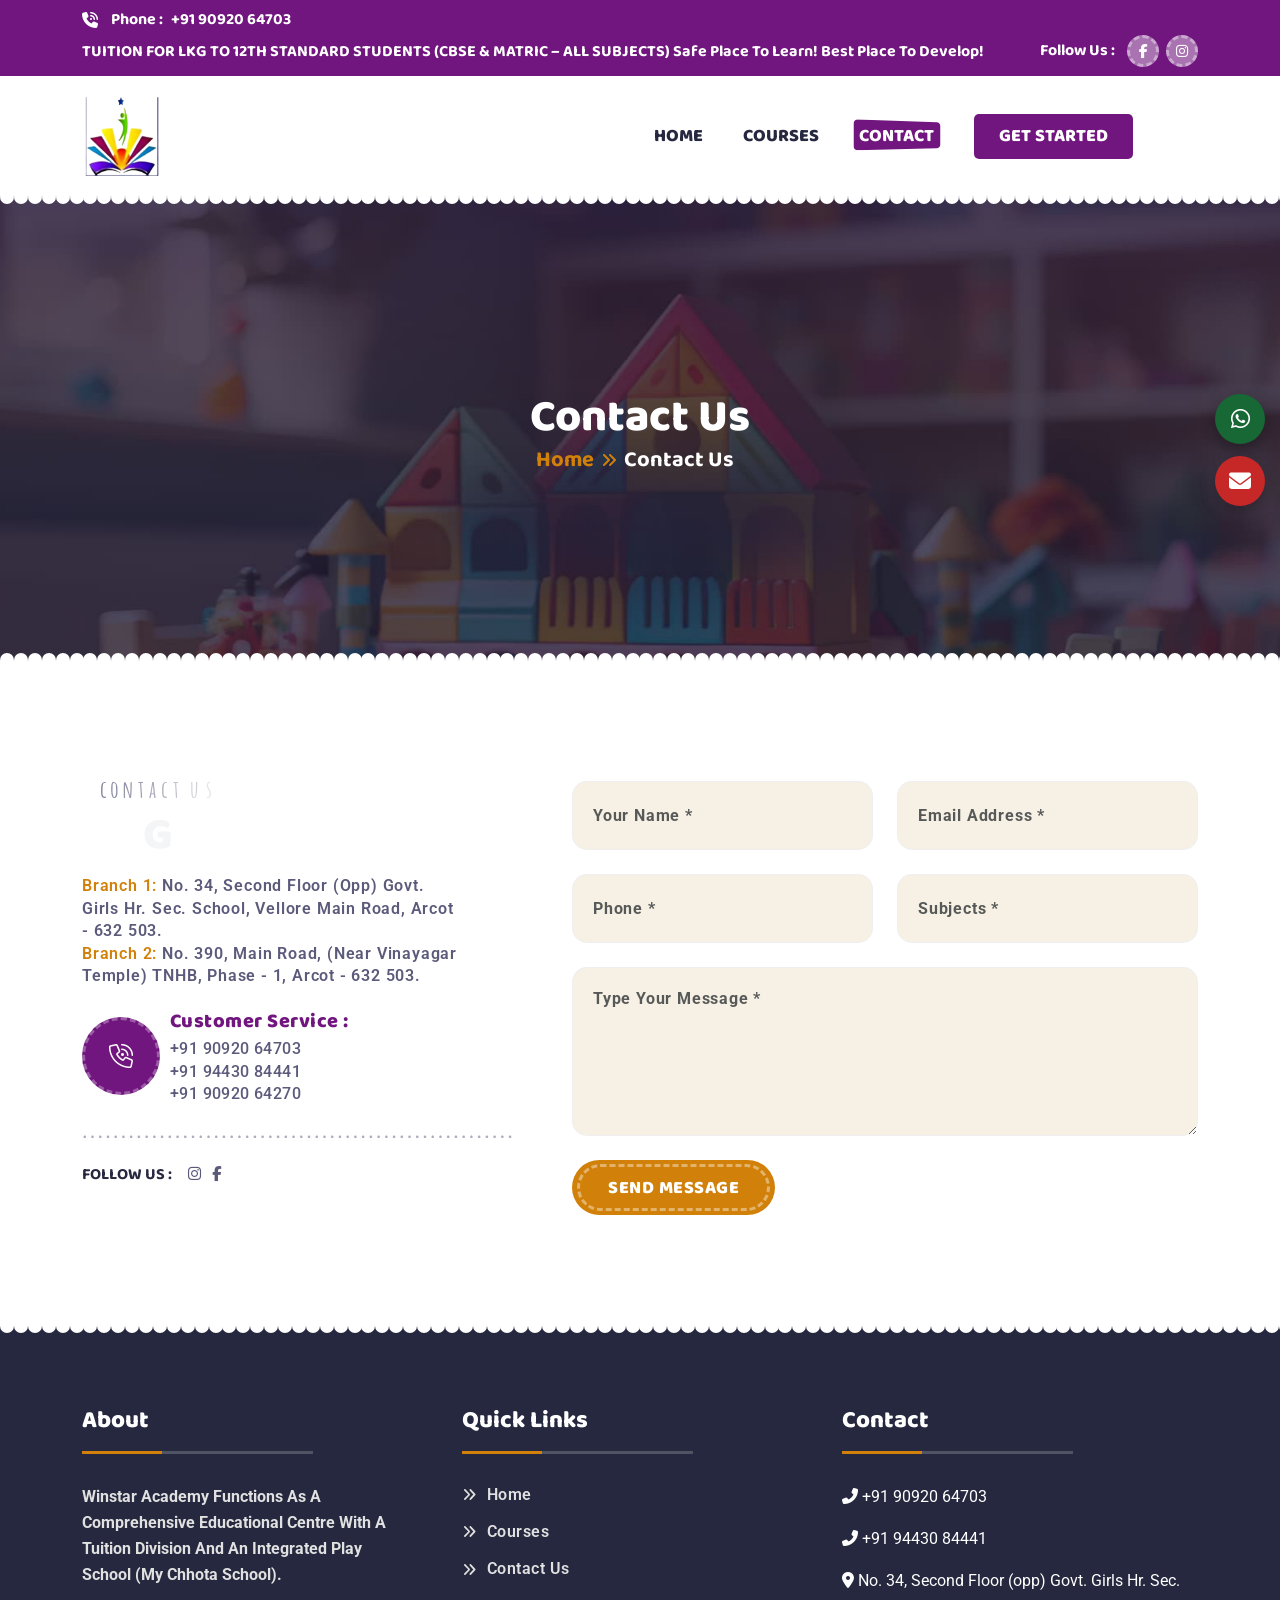
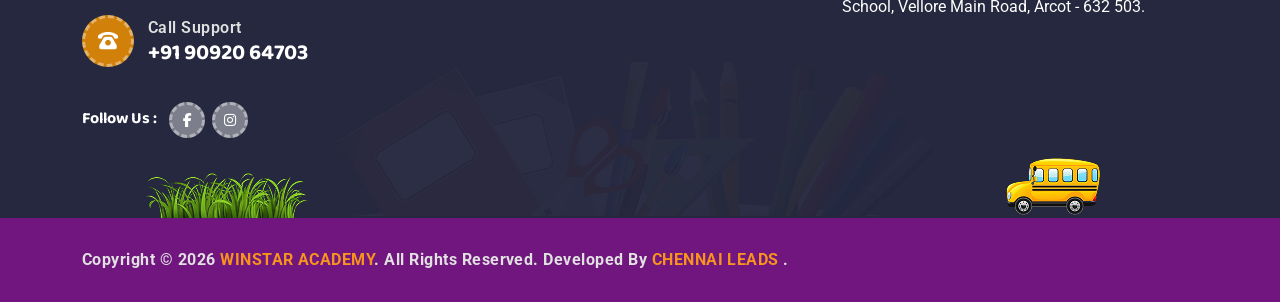
==== contact.html @ ef259311 "Update contact.html" ====
<!DOCTYPE html>
<html class="no-js" lang="zxx">


<!-- Mirrored from html.vecurosoft.com/toddly/demo/about.html by HTTrack Website Copier/3.x [XR&CO'2014], Fri, 07 Nov 2025 06:05:50 GMT -->
<head>
  <meta charset="utf-8">
  <meta http-equiv="x-ua-compatible" content="ie=edge">
  <title>
   Winstar Academy
  </title>
  <meta name="author" content="">
  <meta name="description" content="">
  <meta name="keywords" content="">
  <meta name="robots" content="">
  <!-- Mobile Specific Metas -->
  <meta name="viewport" content="width=device-width, initial-scale=1, shrink-to-fit=no">
  <!-- Favicons - Place favicon.ico in the root directory -->
 <link rel="icon" href="assets/img/new/favicon.ico" type="image/png">


  <!--==============================
	  Google Fonts
	============================== -->
  <link rel="preconnect" href="https://fonts.googleapis.com/">
  <link rel="preconnect" href="https://fonts.gstatic.com/" crossorigin>
  <link href="https://fonts.googleapis.com/css2?family=Amatic+SC:wght@400;700&amp;family=Baloo+2:wght@400..800&amp;family=Roboto:ital,wght@0,100..900;1,100..900&amp;display=swap" rel="stylesheet">
  <!--==============================
	    All CSS File
	============================== -->
  <!-- Bootstrap -->
  <link rel="stylesheet" href="assets/css/bootstrap.min.css">
  <!-- Fontawesome Icon -->
  <link rel="stylesheet" href="assets/css/fontawesome.min.css">
  <!-- Magnific Popup -->
  <link rel="stylesheet" href="assets/css/magnific-popup.min.css">
  <!-- Slick Slider -->
  <link rel="stylesheet" href="assets/css/swiper-bundle.css">
  <!-- animate css -->
  <link rel="stylesheet" href="assets/css/animate.min.css">
  <!-- Theme Custom CSS -->
  <link rel="stylesheet" href="assets/css/style.css">
  <style>
 .floating-contact {
  position: fixed;
  right: 15px;
  top: 50%;
  transform: translateY(-50%);
  z-index: 9999;

  display: flex;
  flex-direction: column;
  align-items: center;
  gap: 12px;
}

/* Buttons */
.contact-btn {
  width: 50px;
  height: 50px;
  border-radius: 50%;
  border: none;
  cursor: pointer;

  display: flex;
  align-items: center;
  justify-content: center;

  color: #fff;
  font-size: 22px;
  box-shadow: 0 6px 16px rgba(0,0,0,0.3);
}

.whatsapp { background: #176835; }
.call { background: #c62828; }

/* Floating Enquiry Box */
.enquiry-float {
  position: fixed;
  right: 20px;
  width: 260px;
  background: #fff;
  padding: 15px;
  border-radius: 10px;
  box-shadow: 0 10px 30px rgba(0,0,0,0.15);
  z-index: 9999;
    display: none;
}
/* Form */
.enquiry-float form h4 {
  margin-bottom: 10px;
  text-align: center;
}

.enquiry-float input,
.enquiry-float textarea {
  width: 100%;
  padding: 8px;
  margin-bottom: 8px;
  border: 1px solid #ccc;
  border-radius: 4px;
}

.enquiry-btn {
  width: 100%;
  background: #e63946;
  color: #fff;
  border: none;
  padding: 10px;
  border-radius: 5px;
  cursor: pointer;
  font-size: 15px;
}

.enquiry-btn:hover {
  background: #c92f3c;
}
</style>

</head>

<body>
  
<div class="floating-contact">
  <!-- WhatsApp -->
  <a href="https://wa.me/919092064703" target="_blank" class="contact-btn whatsapp">
    <i class="fab fa-whatsapp"></i>
  </a>

  <!-- Call -->
  <button class="contact-btn call" id="callToggle">
    <i class="fas fa-envelope"></i>
  </button>

  <!-- Enquiry Form -->
  <div class="enquiry-float" id="enquiryBox">
  <form>
    <h4>Quick Enquiry</h4>

    <input type="text" placeholder="Name" required>
    <input type="email" placeholder="Email" required>
    <input type="tel" placeholder="Phone" required>
    <textarea placeholder="Message" rows="3" required></textarea>

    <button type="submit" class="enquiry-btn">Submit</button>
  </form>
</div>

</div>



  <div class="vs-menu-wrapper">
    <div class="vs-menu-area text-center">
      <div class="mobile-logo">
  <a href="index.html"><img src="assets/img/new/logo.png" alt="Toddly" width="80px" class="logo"></a>
        <button class="vs-menu-toggle">
          <i class="fa-solid fa-xmark"></i>
        </button>
      </div>
    
      <div class="vs-mobile-menu">
        <ul>
          <li class="menu-item-has-children">
            <a class="vs-svg-assets" href="index.html">
              Home
            
            </a>
            
          </li>
            <li class="menu-item-has-children">
            <a class="vs-svg-assets" href="courses.html">
      Courses
            
            </a>
            
          </li>
            <li class="menu-item-has-children">
            <a class="vs-svg-assets" href="contact.html">
              Contact 
            
            </a>
            
          </li>
          
        </ul>
      </div>
      <div class="px-20 py-20">
        <div class="sidemenu-contact style2">
          <ul>
            <li>
              <a href="tel:+919092064703" class="sidemenu-link"> +91 90920 64703</a>
            </li>
        
           
          </ul>
        </div>
        <div class="footer-social mb-20">
          <a href="#"><i class="fab fa-facebook-f"></i></a>
       
          <a href="https://www.instagram.com/winstaracademyarcot/?utm_source=ig_web_button_share_sheet"><i class="fab fa-instagram"></i></a>
          
        </div>
       
      </div>
    </div>
  </div>
 
         
        </div>
      </div>
    </div>
  </div>
  
  <header class="vs-header">
    <!-- Header Element -->
    <div class="vs-balls"></div>
    <!-- Header Top -->
    <div class="vs-header__top">
      <div class="container container--custom">
        <div class="row align-items-center justify-content-between gy-1 text-center text-lg-start">
          <div class="col-lg-auto d-none d-lg-block">
            <div class="d-flex align-items-center flex-wrap gap-4">
              <div class="vs-header__info">
                <i class="fa-solid fa-phone-volume"></i>
                <span> Phone : <a href="tel:+919092064703"> +91 90920 64703</a></span>
              </div>
              
            </div>
			
          </div>
			 <div class="col-lg-auto">
            <div class="social-style">
              <span class="social-style__label">TUITION FOR LKG TO 12TH STANDARD STUDENTS
(CBSE & MATRIC – ALL SUBJECTS)
Safe Place To Learn!                                                                                  Best Place To Develop!
</span>
             
       
            </div>
          </div>
          <div class="col-lg-auto">
            <div class="social-style">
              <span class="social-style__label">follow us :</span>
              <a href="#"><i class="fab fa-facebook-f"></i></a>
              <a href="https://www.instagram.com/winstaracademyarcot/?utm_source=ig_web_button_share_sheet"><i class="fab fa-instagram"></i></a>
       
            </div>
          </div>
        </div>
      </div>
    </div>
    <div class="sticky-wrapper">
      <div class="sticky-active">
        <div class="container container--custom">
          <div class="row justify-content-between align-items-center">
            <div class="col">
              <div class="vs-header__logo">
                <a href="index.html"><img src="assets/img/new/logo.png" alt="Toddly" width="80px" class="logo"></a>
              </div>
            </div>
            <div class="col-auto">
              <nav class="main-menu d-none d-lg-block">
                <ul>
                  <li class="menu-item-has-children">
                    <a class="vs-svg-assets" href="index.html">
                      Home
                       <svg xmlns="http://www.w3.org/2000/svg" width="87" height="31" viewBox="0 0 87 31" fill="none">
                        <path d="M0 4.14031C0 1.87713 1.87602 0.0646902 4.13785 0.142684L83.1379 2.86682C85.2921 2.94111 87 4.70896 87 6.86445V25.0909C87 27.2642 85.2647 29.0399 83.0919 29.0898L4.09193 30.9059C1.84739 30.9575 0 29.1521 0 26.907V4.14031Z" fill="#70167E"></path>
                      </svg>
                    </a>
                  
                  </li>
                     <li class="menu-item-has-children">
                    <a class="vs-svg-assets" href="courses.html">
                    Courses
                       <svg xmlns="http://www.w3.org/2000/svg" width="87" height="31" viewBox="0 0 87 31" fill="none">
                        <path d="M0 4.14031C0 1.87713 1.87602 0.0646902 4.13785 0.142684L83.1379 2.86682C85.2921 2.94111 87 4.70896 87 6.86445V25.0909C87 27.2642 85.2647 29.0399 83.0919 29.0898L4.09193 30.9059C1.84739 30.9575 0 29.1521 0 26.907V4.14031Z" fill="#70167E"></path>
                      </svg>
                    </a>
                  
                  </li>
                     <li class="menu-item-has-children">
                    <a class="vs-svg-assets" href="contact.html">
                    Contact
                       <svg xmlns="http://www.w3.org/2000/svg" width="87" height="31" viewBox="0 0 87 31" fill="none">
                        <path d="M0 4.14031C0 1.87713 1.87602 0.0646902 4.13785 0.142684L83.1379 2.86682C85.2921 2.94111 87 4.70896 87 6.86445V25.0909C87 27.2642 85.2647 29.0399 83.0919 29.0898L4.09193 30.9059C1.84739 30.9575 0 29.1521 0 26.907V4.14031Z" fill="#70167E"></path>
                      </svg>
                    </a>
                  
                  </li>
                  <li class="menu-item-get-started">
    <a class="get-started-btn" href="contact.html">Get Started</a>
</li>
                </ul>
              </nav>
            </div>
            <div class="col-auto">
              <div class="vs-header__action">
                <div class="d-none d-md-inline-flex align-items-center">
                  <!-- <button class="searchBoxTggler">
                    <i class="far fa-search"></i>
                  </button> -->
                </div>
                <div class="d-none d-xxl-inline-flex">
             
                </div>
                <!-- <div class="d-none d-lg-inline-flex align-items-center">
                  <button class="sideMenuToggler">
                    <svg width="31" height="23" viewBox="0 0 31 23" fill="none" xmlns="http://www.w3.org/2000/svg">
                      <path d="M2.9165 4.5H28.4165C29.6594 4.5 30.6665 3.49292 30.6665 2.25C30.6665 1.00708 29.6594 0 28.4165 0H2.9165C1.67358 0 0.666504 1.00708 0.666504 2.25C0.666504 3.49292 1.67358 4.5 2.9165 4.5Z" fill="currentColor" />
                      <path d="M28.4165 9H2.9165C1.67358 9 0.666504 10.0071 0.666504 11.25C0.666504 12.4929 1.67358 13.5 2.9165 13.5H28.4165C29.6594 13.5 30.6665 12.4929 30.6665 11.25C30.6665 10.0071 29.6594 9 28.4165 9Z" fill="currentColor" />
                      <path d="M28.4165 18H2.9165C1.67358 18 0.666504 19.0071 0.666504 20.25C0.666504 21.4929 1.67358 22.5 2.9165 22.5H28.4165C29.6594 22.5 30.6665 21.4929 30.6665 20.25C30.6665 19.0071 29.6594 18 28.4165 18Z" fill="currentColor" />
                    </svg>
                  </button>
                </div> -->
                <button class="vs-menu-toggle style2 d-inline-block d-lg-none">
                  <i class="fal fa-bars"></i>
                </button>
              </div>
            </div>
          </div>
        </div>
      </div>
    </div>
  </header>
  <div class="breadcrumb-wrapper z-index-common overflow-hidden">
    <div class="vs-balls vs-balls--screen" data-balls-bottom="-6px" data-balls-color="#ffffff"></div>
    <div class="breadcrumb-wrapper__bg wow animate__fadeInUp" data-wow-delay="0.15s" data-vs-gsap-parallax-speed="2" data-vs-gsap-parallax-zoom>
      <img src="assets/img/bg/breadcrumb-bg-3.jpg" alt="session bg">
    </div>
    <div class="container">
      <div class="breadcrumb-wrapper__content wow animate__fadeInUp" data-wow-delay="0.45s">
        <h1 class="breadcrumb-wrapper__title">Contact Us</h1>
        <div class="breadcrumb-wrapper__menu--wrap">
          <ul class="breadcrumb-wrapper__menu">
            <li class="breadcrumb-wrapper__menu--item"><a href="index.html">Home</a></li>
            <li class="breadcrumb-wrapper__menu--item">Contact us</li>
          </ul>
        </div>
      </div>
    </div>
  </div>
  <!-- Breadcrumb End -->
  <!-- Contact -->
  <section class="space space-extra-bottom overflow-hidden">
    <div class="container">
      <div class="row gx-60">
        <div class="col-lg-5 mb-30">
          <div class="vs-title title-anime animation-style2 mb-3">
            <div class="title-anime__wrap">
              <span class="vs-title__sub">contact us</span>
              <h2 class="vs-title__main">Get In Touch</h2>
            </div>
          </div>
          <div class="contact-info mb-20 wow animate__fadeInUp" data-wow-delay="0.45s">
            <span>Branch 1:</span>  No. 34, Second Floor (opp) Govt. Girls Hr. Sec. School, Vellore Main Road, Arcot - 632 503.
<br>
          <span>  Branch 2:</span> No. 390, Main Road, (Near Vinayagar Temple) TNHB, Phase - 1, Arcot - 632 503.
          </div>
          <div class="mb-20">
            <div class="address-info wow animate__fadeInUp" data-wow-delay="0.55s">
              <div class="address-info__icon">
                <i class="fa-light fa-phone-volume"></i>
              </div>
              <div class="address-info__content">
                <span>Customer Service :</span>
                <a href="tel:+919092064703">+91 90920 64703</a><br>
                <a href="tel:+919443084441">+91 94430 84441</a><br>
                   <a href="tel:+919092064270">+91 90920 64270</a>
              </div>
            </div>
            <!-- <div class="address-info wow animate__fadeInUp" data-wow-delay="0.65s">
              <div class="address-info__icon">
                <i class="fa-regular fa-envelope"></i>
              </div>
              <div class="address-info__content">
                <span>careers :</span>
                <a class="text-lowercase" href="mailto:Toddly@info.com">toddly@info.com</a>
              </div>
            </div> -->
          </div>
          <img class="contact-divider" src="assets/img/elements/divider-contact.svg" alt="toddly">
          <div class="social-style style2">
            <span class="social-style__label">Follow Us :</span>
            <a href="https://www.instagram.com/winstaracademyarcot/?utm_source=ig_web_button_share_sheet"><i class="fab fa-instagram"></i></a>
            <a href="#"><i class="fab fa-facebook-f"></i></a>
           
          </div>
        </div>
        <div class="col-lg-7 mb-30">
          <form action="https://html.vecurosoft.com/toddly/demo/mail.php" method="post" class="form-style2 ajax-contact wow animate__fadeInUp" data-wow-delay="0.95s">
            <div class="row gx-20">
              <!-- First Name -->
              <div class="col-md-6 form-group">
                <input class="form-control" type="text" name="fname" id="fname" placeholder="Your Name *">
              </div>
           
              <div class="col-md-6 form-group">
                <input class="form-control" type="email" name="email" id="email" placeholder="Email Address *">
              </div>
              <!-- Phone Number -->
              <div class="col-md-6 form-group">
                <input class="form-control" type="tel" name="phone" id="phone" placeholder="Phone *">
              </div>
                   <div class="col-md-6 form-group">
                <input class="form-control" type="text" name="subject" id="Subjects" placeholder="Subjects *">
              </div>
              <!-- Message -->
              <div class="col-12 form-group">
                <textarea class="form-control" name="message" id="message" placeholder="Type Your Message *" rows="5"></textarea>
              </div>
              <!-- Submit Button -->
              <div class="col-12">
                <button class="vs-btn"><span class="vs-btn__border"></span>Send Message</button>
              </div>
            </div>
            <!-- Form Messages -->
          </form>
          <p class="form-messages mb-0 mt-3"></p>
        </div>
      </div>
    </div>
  </section>


  <div class="vs-footer bg-title">
    <div class="vs-footer__top z-index-common space-extra-top space-extra-bottom">
      <img src="assets/img/footer/footer-element-1.png" alt="Footer Element" class="vs-footer__ele1 wow animate__fadeInLeft" data-wow-delay="0.25s">
      <img src="assets/img/footer/footer-element-2.png" alt="Footer Element" class="vs-footer__ele2">
      <img src="assets/img/footer/footer-element-3.png" alt="Footer Element" class="vs-footer__ele3 wow animate__fadeInRight" data-wow-delay="0.35s">
      <div class="vs-balls vs-balls--screen" data-balls-top="-6px" data-balls-color="#ffffff"></div>
      <div class="container">
        <div class="row gy-4 gx-xxl-5">
          <div class="col-lg-4 col-md-6 wow animate__fadeInUp" data-wow-delay="0.25s">
            <div class="vs-footer__widget">
              <div class="vs-footer__logo text-center text-md-start mb-25">
                <a href="index.html" class="vs-footer__logo-link">
                <h3 class="vs-footer__title">About</h3>
                </a>
              </div>
              <p class="vs-footer__desc text-center text-md-start">
              Winstar Academy functions as a comprehensive educational centre with a tuition division and an integrated play school (My Chhota School).
              </p>
              <div class="icon-call justify-content-center justify-content-md-start pt-10 mb-10">
                <span class="icon-call__icon"><i class="fa-solid fa-phone-rotary"></i></span>
                <div class="icon-call__content">
                  <span class="icon-call__title">call support</span>
                  <a href="tel:+919092064703" class="icon-call__number">  +91 90920 64703</a>
                </div>
              </div>
              <div class="social-style social-style--version2 w-100 justify-content-center justify-content-md-start pt-25">
                <span class="social-style__label">follow us :</span>
                <a href="#"><i class="fab fa-facebook-f"></i></a>
                <a href="https://www.instagram.com/winstaracademyarcot/?utm_source=ig_web_button_share_sheet"><i class="fab fa-instagram"></i></a>
               
              </div>
            </div>
          </div>
          <div class="col-lg-4 col-md-6 wow animate__fadeInUp" data-wow-delay="0.35s">
            <div class="vs-footer__widget">
              <h3 class="vs-footer__title">Quick Links</h3>
              <div class="vs-footer__menu">
                <ul class="vs-footer__menu--list">
                  <li><a href="index.html">Home</a></li>
                  <li><a href="courses.html">Courses</a></li>
                  <li><a href="contact.html">Contact Us</a></li>
                 
                </ul>
              
              </div>
            </div>
          </div>
          <div class="col-lg-4 col-md-6 wow animate__fadeInUp" data-wow-delay="0.35s">
    <div class="vs-footer__widget">
        <h3 class="vs-footer__title">Contact</h3>
        
        
        <div class="vs-widget-contact">
            <p>
                <i class="fas fa-phone-alt"></i> <a style="color: white;" href="tel:+919092064703">+91 90920 64703</a>
            </p>
            <p>
                <i class="fas fa-phone-alt"></i> <a style="color: white;" href="tel:+919443084441">+91 94430 84441</a>
            </p>
          
              <p>
                <i class="fas fa-map-marker-alt"></i> <a style="color: white;" href="#">No. 34, Second Floor (opp) Govt. Girls Hr. Sec. School, Vellore Main Road, Arcot - 632 503.</a>
            </p>
            </div>
        
    </div>
</div>
          
            </div>
          </div>
        </div>
      </div>
    </div>
    <div class="vs-footer__bottom bg-theme-color-1">
      <div class="container">
        <div class="row gy-3 gx-5 align-items-center justify-content-center justify-content-lg-between flex-column-reverse flex-lg-row">
          <div class="col-md-auto">
           <p class="vs-footer__copyright mb-0">
  Copyright © <span class="year"></span>
  <a href="#">Winstar Academy</a>. All Rights Reserved. Developed By
  <a href="https://chennaileads.com/" target="_blank" rel="noopener noreferrer">
    Chennai Leads
  </a>.
</p>

          </div>
          <div class="col-md-auto">
           
          </div>
        </div>
      </div>
    </div>
 
  <!--********************************
			Back To Top  
	******************************** -->
  <button class="back-to-top" id="backToTop" aria-label="Back to Top">
    <span class="progress-circle">
      <svg viewBox="0 0 100 100">
        <circle class="bg" cx="50" cy="50" r="40"></circle>
        <circle class="progress" cx="50" cy="50" r="40"></circle>
      </svg>
      <span class="progress-percentage" id="progressPercentage">0%</span>
    </span>
  </button>
  <!--********************************
			Code End  Here 
	******************************** -->
  <!--==============================
        All Js File
    ============================== -->
  <!-- Jquery -->
  <script>
  document.querySelectorAll(".year").forEach(el => {
    el.textContent = new Date().getFullYear();
  });
</script>

  <script src="assets/js/vendor/jquery-3.7.1.min.js"></script>
  <!-- Bootstrap -->
  <script src="assets/js/bootstrap.min.js"></script>
  <!-- WOW.js Animation -->
  <script src="assets/js/wow.min.js"></script>
  <!-- Magnific Popup -->
  <script src="assets/js/jquery.magnific-popup.min.js"></script>
  <!-- GSAP -->
  <script src="assets/js/gsap.min.js"></script>
  <script src="assets/js/ScrollTrigger.min.js"></script>
  <script src="assets/js/gsap-scroll-to-plugin.js"></script>
  <script src="assets/js/SplitText.js"></script>
  <script src="assets/js/lenis.min.js"></script>
  <!-- Swiper Slider -->
  <script src="assets/js/swiper-bundle.js"></script>
  <!-- Main Js File -->
  <script src="assets/js/main.js"></script>
    <script src="assets/js/script.js"></script>
    <script>
  const toggleBtn = document.getElementById("callToggle");
  const enquiryBox = document.getElementById("enquiryBox");

  toggleBtn.addEventListener("click", () => {
    enquiryBox.style.display =
      enquiryBox.style.display === "block" ? "none" : "block";
  });

  document.addEventListener("click", (e) => {
    if (!e.target.closest(".floating-contact")) {
      enquiryBox.style.display = "none";
    }
  });
  toggleBtn.addEventListener("click", () => {
  enquiryBox.classList.toggle("show");
});
</script>
</body>


<!-- Mirrored from html.vecurosoft.com/toddly/demo/about.html by HTTrack Website Copier/3.x [XR&CO'2014], Fri, 07 Nov 2025 06:05:50 GMT -->
</html>
---- assets/css/style.css ----
@charset "UTF-8";
/*
Template Name: Toddly
Template URL: https://html.vecuro.com/toddly
Description: Toddly - Colorful Kindergarten & Preschool HTML5 Template
Author: vecuro
Author URI: https://themeforest.net/user/vecuro_themes
Version: 1.0.0
*/
/*=================================
    CSS Index Here
==================================*/
/*

01. Theme Base
    1.1. Mixin
    1.2. Function
    1.3. Variable
    1.4. Typography
    1.5. Extend
    1.7. Wordpress Default
02. Reset
    2.1. Container
    2.2. Grid
    2.3. Input
    2.4. Slick Slider
    2.5. Mobile Menu
03. Utilities
    3.1. Preloader
    3.2. Buttons
    3.3. Titles
    3.4. Common
    3.6. Font
    3.7. Background
    3.8. Text Color
    3.9. Overlay
    3.10. Animation
04. Template Style
    4.1. Widget
    4.2. Header
    4.3. Footer
    4.4. Breadcumb
    4.5. Pagination
    4.6. Blog
    4.7. Comments
    4.8. Hero Area
    4.9. Error    
    4.10. Feature
    4.11. About
    4.12. Service
    4.13. Counter
    4.14. Team
    4.15. Process
    4.16. Accordion
    4.17. Simple Sections
    4.18. Testimonial
    4.19. Popup Side Menu
    4.20. Price Plan
    4.21. Forms Style
    4.22. Projects
    4.23. Contact
05. Spacing
06. Color Plate

*/
/*=================================
    CSS Index End
==================================*/
/*=================================
   01. Theme Base
==================================*/
/*------------------- 1.1. Mixin -------------------*/
/*------------------- 1.2. Function -------------------*/
/*------------------- 1.3. Variable-------------------*/
:root {
  --vs-theme-color1: #70167e;
  --vs-theme-color1-rgb: 112, 22, 126;
  --vs-theme-color2: #D18109;
  --vs-theme-color2-rgb: 209, 129, 9;
  --vs-theme-color3: #a60c56;
  --vs-theme-color4: #4f830e;
  --vs-theme-color5: #f8931f;
  --vs-theme-color6: #F6F1E4;
  --vs-theme-color7: #FFEFE4;
  --vs-theme-color8: #FFEFE4;
  --vs-title-color: #25283e;
  --vs-title-color-rgb: 37, 40, 62;
  --vs-text-color: #e1e1e1;
  --vs-body-color: #5b5a7b;
  --vs-body-color-rgb: 91, 90, 123;
  --vs-smoke-color: #eff1f5;
  --vs-black-color: #000000;
  --vs-white-color: #ffffff;
  --vs-white-color-rgb: 255, 255, 255;
  --vs-yellow-color: #fec624;
  --vs-success-color: #28a745;
  --vs-error-color: #dc3545;
  --vs-border-color: #e0e0e0;
  --vs-title-font: "Baloo 2", sans-serif;
  --vs-body-font: "Roboto", sans-serif;
  --vs-special-font: "Amatic SC", sans-serif;
  --vs-icon-font: "Font Awesome 6 Pro";
  --vs-main-container: 1220px;
  --vs-container-gutters: 30px;
  --vs-section-space: 120px;
  --vs-section-space-mobile: 80px;
  --vs-section-title-space: 80px;
  --ripple-ani-duration: 5s;
}

/*------------------- 1.5. Reset -------------------*/
html,
body {
  scroll-behavior: auto !important;
}

body {
  font-family: var(--vs-body-font);
  font-size: 16px;
  font-weight: 400;
  color: var(--vs-body-color);
  line-height: 1.4;
  overflow-x: hidden;
  -webkit-font-smoothing: antialiased;
  /* Small devices */
}
@media (max-width: 767px) {
  body {
    font-size: 14px;
    line-height: 24px;
  }
}

iframe {
  border: none;
  width: 100%;
}

.slick-slide:focus,
button:focus,
a:focus,
a:active,
input,
input:hover,
input:focus,
input:active,
textarea,
textarea:hover,
textarea:focus,
textarea:active {
  outline: none;
}

input:focus {
  outline: none;
  box-shadow: none;
}

img:not([draggable]),
embed,
object,
video {
  max-width: 100%;
}

ul {
  list-style-type: disc;
}

ol {
  list-style-type: decimal;
}

table {
  margin: 0 0 1.5em;
  width: 100%;
  border-collapse: collapse;
  border-spacing: 0;
  border: 1px solid var(--vs-border-color);
}

th {
  font-weight: 700;
  font-family: var(--vs-title-font);
  color: var(--vs-title-color);
}

td,
th {
  border: 1px solid var(--vs-border-color);
  padding: 9px 12px;
}

a {
  color: var(--vs-theme-color1);
  text-decoration: none;
  outline: 0;
  transition: all ease 0.4s;
}
a:hover {
  color: var(--vs-title-color);
}
a:active, a:focus, a:hover, a:visited {
  text-decoration: none;
  outline: 0;
}

button {
  transition: all ease 0.4s;
}

img {
  border: none;
  max-width: 100%;
}

ins {
  text-decoration: none;
}

pre {
  background: #f5f5f5;
  color: #666;
  font-size: 14px;
  margin: 20px 0;
  overflow: auto;
  padding: 20px;
  white-space: pre-wrap;
  word-wrap: break-word;
}

span.ajax-loader:empty,
p:empty {
  display: none;
}

p {
  color: var(--vs-body-color);
  line-height: 1.64;
  /* Small devices */
}
@media (max-width: 767px) {
  p {
    line-height: 1.73;
  }
}

h1 a,
h2 a,
h3 a,
h4 a,
h5 a,
h6 a,
p a,
span a {
  font-size: inherit;
  font-family: inherit;
  font-weight: inherit;
  line-height: inherit;
}

.h1,
h1,
.h2,
h2,
.h3,
h3,
.h4,
h4,
.h5,
h5,
.h6,
h6 {
  font-family: var(--vs-title-font);
  color: var(--vs-title-color);
  text-transform: none;
  font-weight: 900;
  line-height: 1.4;
}

h1,
.h1 {
  font-size: clamp(2.5rem, 5vw + 1rem, 5rem);
  /* 40px - 90px */
  line-height: 1.2;
}

h2,
.h2 {
  font-size: clamp(2rem, 4vw + 0.5rem, 4.5rem);
  /* 32px - 72px */
  line-height: 1.25;
}

h3,
.h3 {
  font-size: clamp(1.8rem, 3vw + 0.5rem, 3.6rem);
  /* 28.8px - 57.6px */
  line-height: 1.3;
}

h4,
.h4 {
  font-size: clamp(1.75rem, 3vw + 0.5rem, 3rem);
  /* ~28px - 48px */
  line-height: 1.4;
}

h5,
.h5 {
  font-size: clamp(1.3rem, 2vw + 0.3rem, 2.3rem);
  /* 20.8px - 36.8px */
  line-height: 1.5;
}

h6,
.h6 {
  font-size: clamp(1.125rem, 1.5vw + 0.25rem, 1.843rem);
  /* 18px - 29.5px */
  line-height: 1.6;
}

/*------------------- 1.6. Responsive -------------------*/
/*-----------------
    3.2 Responsive Media Queries
-----------------*/
/**
@include respond-above(sm) {
  .element {
    font-weight: bold;
  }
}

@media (min-width: 768px) {
  .element {
    font-weight: bold;
  }
}
**/
/**
@include respond-below(lg) {
  .element {
    font-weight: bold;
  }
}
@media (max-width: 767px) {
  .element {
    font-weight: bold;
  }
}
**/
/**
@include respond-between(sm, md) {
  .element {
    font-weight: bold;
  }
}
@media (min-width: 768px) and (max-width: 991px) {
  .element {
    font-weight: bold;
  }
}
**/
/*------------------- 1.7. Wordpress Default -------------------*/
p.has-drop-cap {
  margin-bottom: 20px;
}

.page--item p:last-child .alignright {
  clear: right;
}

.blog-title,
.pagi-title,
.breadcumb-title {
  word-break: break-word;
}

.blocks-gallery-caption,
.wp-block-embed figcaption,
.wp-block-image figcaption {
  color: var(--vs-body-color);
}

.bypostauthor,
.gallery-caption {
  display: block;
}

.page-links,
.clearfix {
  clear: both;
}

.page--item {
  margin-bottom: 30px;
}
.page--item p {
  line-height: 1.8;
}

.content-none-search {
  margin-top: 30px;
}

.wp-block-button.aligncenter {
  text-align: center;
}

.alignleft {
  display: inline;
  float: left;
  margin-bottom: 10px;
  margin-right: 1.5em;
}

.alignright {
  display: inline;
  float: right;
  margin-bottom: 10px;
  margin-left: 1.5em;
  margin-right: 1em;
}

.aligncenter {
  clear: both;
  display: block;
  margin-left: auto;
  margin-right: auto;
  max-width: 100%;
}

.gallery {
  margin-bottom: 1.5em;
  width: 100%;
}

.gallery-item {
  display: inline-block;
  text-align: center;
  vertical-align: top;
  width: 100%;
  padding: 0 5px;
}

.wp-block-columns {
  margin-bottom: 1em;
}

figure.gallery-item {
  margin-bottom: 10px;
  display: inline-block;
}

figure.wp-block-gallery {
  margin-bottom: 14px;
}

.gallery-columns-2 .gallery-item {
  max-width: 50%;
}

.gallery-columns-3 .gallery-item {
  max-width: 33.33%;
}

.gallery-columns-4 .gallery-item {
  max-width: 25%;
}

.gallery-columns-5 .gallery-item {
  max-width: 20%;
}

.gallery-columns-6 .gallery-item {
  max-width: 16.66%;
}

.gallery-columns-7 .gallery-item {
  max-width: 14.28%;
}

.gallery-columns-8 .gallery-item {
  max-width: 12.5%;
}

.gallery-columns-9 .gallery-item {
  max-width: 11.11%;
}

.gallery-caption {
  display: block;
  font-size: 12px;
  color: var(--vs-body-color);
  line-height: 1.5;
  padding: 0.5em 0;
}

.wp-block-cover p:not(.has-text-color),
.wp-block-cover-image-text,
.wp-block-cover-text {
  color: var(--vs-white-color);
}

.wp-block-cover {
  margin-bottom: 15px;
}

.wp-caption-text {
  text-align: center;
}

.wp-caption {
  margin-bottom: 1.5em;
  max-width: 100%;
}
.wp-caption .wp-caption-text {
  margin: 0.5em 0;
  font-size: 14px;
}

.wp-block-media-text,
.wp-block-media-text.alignwide,
figure.wp-block-gallery {
  margin-bottom: 30px;
}

.wp-block-media-text.alignwide {
  background-color: var(--vs-smoke-color);
}

.editor-styles-wrapper .has-large-font-size,
.has-large-font-size {
  line-height: 1.4;
}

.wp-block-latest-comments a {
  color: inherit;
}

.wp-block-button {
  margin-bottom: 10px;
}
.wp-block-button:last-child {
  margin-bottom: 0;
}
.wp-block-button .wp-block-button__link {
  color: #fff;
}
.wp-block-button .wp-block-button__link:hover {
  color: #fff;
  background-color: var(--vs-theme-color1);
}
.wp-block-button.is-style-outline .wp-block-button__link {
  background-color: transparent;
  border-color: var(--vs-title-color);
  color: var(--vs-title-color);
}
.wp-block-button.is-style-outline .wp-block-button__link:hover {
  color: #fff;
  background-color: var(--vs-theme-color1);
  border-color: var(--vs-theme-color1);
}
.wp-block-button.is-style-squared .wp-block-button__link {
  border-radius: 0;
}

ol.wp-block-latest-comments li {
  margin: 15px 0;
}

ul.wp-block-latest-posts {
  padding: 0;
  margin: 0;
  margin-bottom: 15px;
}
ul.wp-block-latest-posts a {
  color: inherit;
}
ul.wp-block-latest-posts a:hover {
  color: var(--vs-theme-color1);
}
ul.wp-block-latest-posts li {
  margin: 15px 0;
}

.wp-block-search {
  display: flex;
  flex-wrap: wrap;
  margin-bottom: 30px;
}
.wp-block-search .wp-block-search__input {
  border: 1.5px solid rgba(var(--vs-title-color-rgb), 0.1);
  height: 65px;
  padding-left: 24px;
  flex: 1;
  min-width: 0;
  border-radius: 12px 0 0 12px;
  font-size: 16px;
  font-weight: 600;
  font-family: var(--vs-body-font), serif;
  color: var(--vs-title-color);
}
.wp-block-search .wp-block-search__input::-moz-placeholder {
  color: var(--vs-title-color);
}
.wp-block-search .wp-block-search__input::placeholder {
  color: var(--vs-title-color);
}
.wp-block-search .wp-block-search__button {
  margin: 0;
  border: none;
  height: 65px;
  width: 59px;
  color: var(--vs-white-color);
  background-color: var(--vs-theme-color2);
  display: flex;
  align-items: center;
  justify-content: center;
  font-size: 20px;
  border-radius: 0 12px 12px 0;
}
.wp-block-search .wp-block-search__button:hover {
  background-color: var(--vs-theme-color1);
  opacity: 0.8;
}

ul.wp-block-rss a {
  color: inherit;
}

.wp-block-group.has-background {
  padding: 15px 15px 1px;
  margin-bottom: 30px;
}

.wp-block-table td,
.wp-block-table th {
  border-color: rgba(0, 0, 0, 0.1);
}

.wp-block-table.is-style-stripes {
  border: 1px solid rgba(0, 0, 0, 0.1);
  margin-bottom: 30px;
}

.logged-in .will-sticky .sticky-active.active,
.logged-in .preloader .vs-btn {
  top: 32px;
}
@media (max-width: 782px) {
  .logged-in .will-sticky .sticky-active.active,
  .logged-in .preloader .vs-btn {
    top: 46px;
  }
}
@media (max-width: 600px) {
  .logged-in .will-sticky .sticky-active.active,
  .logged-in .preloader .vs-btn {
    top: 0;
  }
}

.post-password-form .theme-input-group {
  display: flex;
  flex-wrap: wrap;
  margin-bottom: 30px;
  margin-top: 20px;
}
.post-password-form .theme-input-group .theme-input-style {
  width: 100%;
  max-width: calc(100% - 120px);
  border: 1px solid rgba(0, 0, 0, 0.1);
  height: 50px;
  padding-left: 20px;
}
.post-password-form .theme-input-group .submit-btn {
  margin: 0;
  width: 120px;
  border: none;
  height: 50px;
  color: #fff;
  background-color: var(--vs-theme-color1);
}
.post-password-form .theme-input-group .submit-btn:hover {
  background-color: var(--vs-title-color);
  opacity: 0.8;
}

.page-links {
  clear: both;
  margin: 0 0 1.5em;
  padding-top: 1em;
}
.page-links > .page-links-title {
  margin-right: 10px;
}
.page-links > span:not(.page-links-title):not(.screen-reader-text),
.page-links > a {
  display: inline-block;
  padding: 5px 13px;
  background-color: var(--vs-white-color);
  color: var(--vs-title-color);
  border: 1px solid rgba(0, 0, 0, 0.08);
  margin-right: 10px;
}
.page-links > span:not(.page-links-title):not(.screen-reader-text):hover,
.page-links > a:hover {
  opacity: 0.8;
  color: var(--vs-white-color);
  background-color: var(--vs-theme-color1);
  border-color: transparent;
}
.page-links > span:not(.page-links-title):not(.screen-reader-text).current,
.page-links > a.current {
  background-color: var(--vs-theme-color1);
  color: var(--vs-white-color);
  border-color: transparent;
}
.page-links span.screen-reader-text {
  display: none;
}

.blog-single .wp-block-archives-dropdown {
  margin-bottom: 30px;
}
.blog-single.format-quote, .blog-single.format-link, .blog-single.tag-sticky-2, .blog-single.sticky {
  border-color: transparent;
  position: relative;
}
.blog-single.format-quote .blog-content, .blog-single.format-link .blog-content, .blog-single.tag-sticky-2 .blog-content, .blog-single.sticky .blog-content {
  background-color: var(--vs-smoke-color);
  padding: 40px;
  border: none;
}
.blog-single.format-quote .blog-content:before, .blog-single.format-link .blog-content:before, .blog-single.tag-sticky-2 .blog-content:before, .blog-single.sticky .blog-content:before {
  display: none;
}
.blog-single.format-quote:before, .blog-single.format-link:before, .blog-single.tag-sticky-2:before, .blog-single.sticky:before {
  content: "\f0c1";
  position: absolute;
  font-family: "Font Awesome 5 Pro";
  font-size: 5rem;
  opacity: 0.3;
  right: 15px;
  line-height: 1;
  top: 15px;
  color: var(--vs-theme-color1);
  z-index: 1;
}
.blog-single.tag-sticky-2::before, .blog-single.sticky::before {
  content: "Featured";
  right: 0;
  top: 0;
  font-size: 18px;
  color: var(--vs-white-color);
  background-color: var(--vs-theme-color1);
  font-family: var(--vs-title-font);
  opacity: 1;
  text-transform: capitalize;
  padding: 10px 23px;
  font-weight: 400;
}
.blog-single.format-quote:before {
  content: "\f10e";
}
.blog-single .blog-content .wp-block-categories-dropdown.wp-block-categories,
.blog-single .blog-content .wp-block-archives-dropdown {
  display: block;
  margin-bottom: 30px;
}

.blog-details .blog-single:before {
  display: none;
}
.blog-details .blog-single .blog-content {
  background-color: transparent;
  overflow: hidden;
}
.blog-details .blog-single.format-chat .blog-meta {
  margin-bottom: 20px;
}
.blog-details .blog-single.format-chat .blog-content > p:nth-child(2n) {
  background: var(--vs-smoke-color);
  padding: 5px 20px;
}
.blog-details .blog-single.tag-sticky-2, .blog-details .blog-single.sticky, .blog-details .blog-single.format-quote, .blog-details .blog-single.format-link {
  box-shadow: none;
  border: none;
  background-color: transparent;
}
.blog-details .blog-single.tag-sticky-2:before, .blog-details .blog-single.sticky:before, .blog-details .blog-single.format-quote:before, .blog-details .blog-single.format-link:before {
  display: none;
}

.vs-search {
  background-color: #f3f3f3;
  margin-bottom: 30px;
  border: 1px solid #f3f3f3;
}
.vs-search .search-grid-content {
  padding: 30px;
  /* Small devices */
}
@media (max-width: 767px) {
  .vs-search .search-grid-content {
    padding: 20px;
  }
}
.vs-search .search-grid-title {
  font-size: 20px;
  margin-bottom: 5px;
  margin-top: -0.2em;
}
.vs-search .search-grid-title a {
  color: inherit;
}
.vs-search .search-grid-title a:hover {
  color: var(--vs-theme-color1);
}
.vs-search .search-grid-meta > * {
  display: inline-block;
  margin-right: 15px;
  font-size: 14px;
}
.vs-search .search-grid-meta > *:last-child {
  margin-right: 0;
}
.vs-search .search-grid-meta a,
.vs-search .search-grid-meta span {
  color: var(--vs-body-color);
}

/* Large devices */
@media (max-width: 1199px) {
  .blog-single.format-quote:before, .blog-single.format-link:before, .blog-single.tag-sticky-2:before, .blog-single.sticky:before {
    font-size: 14px;
    padding: 8px 16px;
  }
  .blog-single.format-quote .blog-content, .blog-single.format-link .blog-content, .blog-single.tag-sticky-2 .blog-content, .blog-single.sticky .blog-content {
    padding: 30px;
  }
}
/* Small devices */
@media (max-width: 767px) {
  .blog-single.format-quote:before, .blog-single.format-link:before, .blog-single.tag-sticky-2:before, .blog-single.sticky:before {
    font-size: 14px;
    padding: 8px 16px;
  }
  .blog-single.format-quote .blog-content, .blog-single.format-link .blog-content, .blog-single.tag-sticky-2 .blog-content, .blog-single.sticky .blog-content {
    padding: 30px 15px;
  }
}
@media (max-width: 768px) {
  .wp-block-search .wp-block-search__input {
    max-width: 100%;
    margin-bottom: 0px;
  }
  .wp-block-latest-comments {
    padding-left: 10px;
  }
  .page--content.clearfix + .vs-comment-form {
    margin-top: 24px;
  }
}
/*=================================
    02. Reset
==================================*/
/*------------------- 2.1. Container -------------------*/
@media only screen and (min-width: 1300px) {
  .container-xxl,
  .container-xl,
  .container-lg,
  .container-md,
  .container-sm,
  .container {
    max-width: calc(var(--vs-main-container) + var(--vs-container-gutters));
    padding-left: calc(var(--vs-container-gutters) / 2);
    padding-right: calc(var(--vs-container-gutters) / 2);
  }
}
@media only screen and (max-width: 1600px) {
  .container-fluid.px-0 {
    padding-left: 15px !important;
    padding-right: 15px !important;
  }
  .container-fluid.px-0 .row {
    margin-left: 0 !important;
    margin-right: 0 !important;
  }
}
@media (min-width: 1399px) {
  .container-style2 {
    max-width: 1920px;
    overflow: hidden;
    padding-left: 0;
    padding-right: 0;
  }
}
.container-style3 {
  --vs-main-container: 1445px;
}

@media (min-width: 1500px) and (max-width: 1921px) {
  .container-style1 {
    max-width: 1576px;
    overflow: hidden;
    margin-right: 0;
    padding-right: 0;
  }
}
.container--custom {
  --vs-main-container: 1450px;
}

/*------------------- 2.2. Grid -------------------*/
.slick-track > [class*=col] {
  flex-shrink: 0;
  width: 100%;
  max-width: 100%;
  padding-right: calc(var(--bs-gutter-x) / 2);
  padding-left: calc(var(--bs-gutter-x) / 2);
  margin-top: var(--bs-gutter-y);
}

@media (min-width: 767px) {
  .row:not([class*=gx-]) {
    --bs-gutter-x: 30px;
  }
}
.gy-gx {
  --bs-gutter-y: var(--bs-gutter-x);
}

.gy-30 {
  --bs-gutter-y: 30px;
}

.gy-20 {
  --bs-gutter-y: 20px;
}

.gx-15 {
  --bs-gutter-x: 15px;
}

@media (min-width: 1199px) {
  .gx-45 {
    --bs-gutter-x: 45px;
  }
  .gx-60 {
    --bs-gutter-x: 60px;
  }
  .gx-50 {
    --bs-gutter-x: 50px;
  }
  .gx-70 {
    --bs-gutter-x: 70px;
  }
  .gx-80 {
    --bs-gutter-x: 80px;
  }
}
@media (min-width: 1399px) {
  .gx-20 {
    --bs-gutter-x: 20px;
  }
  .gx-30 {
    --bs-gutter-x: 30px;
  }
  .gx-40 {
    --bs-gutter-x: 40px;
  }
}
/*------------------- 2.3. Input -------------------*/
input[type=email] {
  text-transform: lowercase;
}
input[type=email]::-moz-placeholder {
  text-transform: capitalize;
}
input[type=email]::placeholder {
  text-transform: capitalize;
}

/*------------------- 2.4. Slick Slider -------------------*/
.slick-track > [class*=col] {
  flex-shrink: 0;
  width: 100%;
  max-width: 100%;
  padding-right: calc(var(--bs-gutter-x) / 2);
  padding-left: calc(var(--bs-gutter-x) / 2);
  margin-top: var(--bs-gutter-y);
}

.slick-track {
  min-width: 100%;
}

.slick-slide img {
  display: inline-block;
}

.slick-dots {
  list-style-type: none;
  padding: 2px 0;
  margin: 38px 0 38px 0;
  line-height: 0;
  text-align: center;
  height: -moz-max-content;
  height: max-content;
}
.slick-dots li {
  display: inline-block;
  margin-right: 25px;
}
.slick-dots li:last-child {
  margin-right: 0;
}
.slick-dots button {
  font-size: 0;
  padding: 0;
  background-color: transparent;
  width: 8px;
  height: 8px;
  line-height: 0;
  border-radius: 9999px;
  border: none;
  background-color: var(--dots-bg, #d8d8d8);
  transition: all ease 0.4s;
  position: relative;
}
.slick-dots button:hover {
  border-color: var(--vs-theme-color1);
}
.slick-dots button:before {
  content: "";
  position: absolute;
  left: 50%;
  top: 50%;
  width: 30px;
  height: 30px;
  margin: -15px 0 0 -15px;
  border: 2px solid var(--vs-theme-color1);
  border-radius: 50%;
  transition: all ease 0.4s;
  opacity: 0;
  visibility: hidden;
}
.slick-dots .slick-active button {
  background-color: var(--vs-theme-color1);
}
.slick-dots .slick-active button::before {
  opacity: 1;
  visibility: visible;
}

.slick-arrow {
  display: inline-block;
  padding: 0;
  background-color: var(--vs-white-color);
  position: absolute;
  top: 50%;
  border: 1px solid var(--vs-smoke-color);
  left: var(--pos-x, -100px);
  width: var(--icon-size, 50px);
  height: var(--icon-size, 50px);
  font-size: var(--vs-icon-font-size, 18px);
  margin-top: calc(var(--icon-size, 50px) / -2);
  z-index: 2;
  border-radius: 50%;
}
.slick-arrow.default {
  position: relative;
  --pos-x: 0;
  margin-top: 0;
}
.slick-arrow.slick-next {
  right: var(--pos-x, -100px);
  left: auto;
}
.slick-arrow:hover {
  background-color: var(--vs-theme-color1);
  color: var(--vs-white-color);
  border-color: transparent;
}

.arrow-margin .slick-arrow {
  top: calc(50% - 30px);
}

.arrow-wrap .slick-arrow {
  opacity: 0;
  visibility: hidden;
}
.arrow-wrap:hover .slick-arrow {
  opacity: 1;
  visibility: visible;
}

.dot-style2 .slick-dots {
  margin-top: 10px;
  margin-bottom: 30px;
}
.dot-style2 .slick-dots button {
  width: 10px;
  height: 10px;
  border-radius: 9999px;
  background-color: var(--vs-theme-color1);
}
.dot-style2 .slick-dots button:before {
  display: none;
}
.dot-style2 .slick-dots button:hover {
  background-color: var(--vs-title-color);
}
.dot-style2 .slick-dots li {
  margin: 0 5px;
}
.dot-style2 .slick-dots li.slick-active button {
  width: 40px;
}

/* Extra large devices */
@media (max-width: 1500px) {
  .slick-arrow {
    --arrow-horizontal: -20px;
  }
}
/* Medium Large devices */
@media (max-width: 1399px) {
  .slick-arrow {
    --arrow-horizontal: 40px;
  }
}
/* Medium devices */
@media (max-width: 991px) {
  .slick-arrow {
    --icon-size: 40px;
    margin-right: 40px;
  }
  .slick-arrow.slick-next {
    margin-right: 0;
    margin-left: 40px;
  }
  .slick-dots {
    margin: 8px 0 38px 0;
  }
}
.nav-prev-1,
.nav-next-2 {
  position: absolute;
  top: 50%;
  transform: translateY(-50%);
  z-index: 1;
  width: auto;
  /* Small devices */
}
.nav-prev-1::after,
.nav-next-2::after {
  display: none;
}
@media (max-width: 767px) {
  .nav-prev-1,
  .nav-next-2 {
    display: none;
  }
}
.nav-prev-1 svg,
.nav-prev-1 img,
.nav-next-2 svg,
.nav-next-2 img {
  transition: all 0.3s ease-in-out;
  transform-origin: center center;
  transform: scale(1);
  color: var(--vs-title-color);
}
.nav-prev-1:hover svg,
.nav-prev-1:hover img,
.nav-next-2:hover svg,
.nav-next-2:hover img {
  transform: scale(1.1);
  color: var(--vs-theme-color1);
}

.nav-prev-1 {
  left: -118px;
  /* Extra large devices */
}
@media (max-width: 1500px) {
  .nav-prev-1 {
    display: none;
  }
}

.nav-next-2 {
  right: -118px;
  /* Extra large devices */
}
@media (max-width: 1500px) {
  .nav-next-2 {
    display: none;
  }
}

.swiper-pagination {
  position: absolute;
  text-align: center;
  transition: 300ms opacity;
  transform: translate3d(0, 0, 0);
  z-index: 10;
  bottom: 10px;
  left: 0;
  width: 100%;
}

.swiper-pagination-bullet {
  width: 14px;
  height: 14px;
  background: #000;
  opacity: 0.3;
  margin: 0 4px;
  border-radius: 50%;
  display: inline-block;
  cursor: pointer;
}

.swiper-pagination-bullet-active {
  opacity: 1;
  background: var(--vs-theme-color2);
}

.vs-swiper--navigation {
  display: flex;
  align-items: center;
  gap: 10px;
}
.vs-swiper--button {
  --circle-size: 55px;
  backdrop-filter: blur(2px);
  width: var(--circle-size);
  height: var(--circle-size);
  min-width: var(--circle-size);
  min-height: var(--circle-size);
  display: flex;
  align-items: center;
  justify-content: center;
  color: var(--vs-title-color);
  position: relative;
  background: rgb(255, 255, 255);
  border-radius: 50%;
  transition: 0.4s ease-in-out;
}
.vs-swiper--button::before {
  position: absolute;
  content: "";
  width: 100%;
  height: 100%;
  border: 3px dashed var(--vs-title-color);
  border-radius: 50%;
  transition: 0.4s ease-in-out;
}
.vs-swiper--button:hover {
  background: var(--vs-theme-color2);
  color: var(--vs-white-color);
}
.vs-swiper--button:hover::before {
  transform: rotate(360deg);
}

.vs-carousel {
  display: flex;
  justify-content: center;
}
.vs-carousel--class {
  padding-right: 7px;
  padding-left: 2px;
}

/*------------------- 2.5. Mobile Menu -------------------*/
.vs-menu-wrapper {
  position: fixed;
  top: 0;
  left: 0;
  bottom: 0;
  background-color: rgba(0, 0, 0, 0.6);
  z-index: 999999;
  width: 0;
  width: 100%;
  height: 100%;
  transition: all ease 0.8s;
  opacity: 0;
  visibility: hidden;
}
.vs-menu-wrapper .vs-header__right {
  display: flex;
  align-items: center;
  justify-content: space-between;
  padding: 1.5rem 20px;
  border-bottom: 1px solid #fdedf1;
}
.vs-menu-wrapper .mobile-logo {
  padding-bottom: 30px;
  padding-top: 40px;
  display: block;
  text-align: center;
  background-color: rgba(173, 136, 88, 0.1);
}
.vs-menu-wrapper .mobile-logo svg {
  max-width: 185px;
}
.vs-menu-wrapper .vs-menu-toggle {
  border: none;
  font-size: 22px;
  position: absolute;
  right: 10px;
  top: 10px;
  padding: 0;
  line-height: 1;
  width: 33px;
  height: 33px;
  line-height: 33px;
  font-size: 18px;
  z-index: 1;
  border-radius: 50%;
  background-color: var(--vs-theme-color1);
  color: var(--vs-white-color);
}
.vs-menu-wrapper .vs-menu-toggle:hover {
  background-color: var(--vs-theme-color2);
  color: var(--vs-white-color);
}
.vs-menu-wrapper .vs-menu-area {
  width: 100%;
  max-width: 310px;
  background-color: #fff;
  border-right: 3px solid var(--vs-theme-color1);
  height: 100%;
  position: relative;
  left: -110%;
  opacity: 0;
  visibility: hidden;
  transition: all ease 1s;
  z-index: 1;
}
.vs-menu-wrapper.vs-body-visible {
  opacity: 1;
  visibility: visible;
}
.vs-menu-wrapper.vs-body-visible .vs-menu-area {
  left: 0;
  opacity: 1;
  visibility: visible;
  overflow-y: auto;
}

.vs-mobile-menu {
  overflow-y: scroll;
  max-height: calc(100vh - 70px);
  padding-bottom: 0;
  margin-top: 33px;
  text-align: left;
}
.vs-mobile-menu .vs-svg-assets svg {
  display: none;
}
.vs-mobile-menu .new-label {
  margin-left: 5px;
  text-transform: capitalize;
  position: absolute;
  top: 50%;
  transform: translateY(-50%);
}
.vs-mobile-menu ul {
  margin: 0;
  padding: 0 0;
}
.vs-mobile-menu ul li {
  border-bottom: 1px solid #fdedf1;
  list-style-type: none;
}
.vs-mobile-menu ul li li:first-child {
  border-top: 1px solid #fdedf1;
}
.vs-mobile-menu ul li a {
  display: block;
  position: relative;
  padding: 12px 0;
  line-height: 1;
  font-size: 17px;
  text-transform: capitalize;
  color: var(--vs-title-color);
  font-weight: 600;
  transition: all 0.3s ease-in-out;
}
.vs-mobile-menu ul li a:before {
  content: "\f105";
  font-family: var(--vs-icon-font);
  position: relative;
  left: 0;
  top: 0;
  margin-right: 10px;
  display: inline-block;
  transition: all 0.3s ease-in-out;
}
.vs-mobile-menu ul li.vs-active > a {
  color: var(--vs-theme-color1);
}
.vs-mobile-menu ul li.vs-active > a:before {
  transform: rotate(90deg);
}
.vs-mobile-menu ul li ul li {
  padding-left: 10px;
}
.vs-mobile-menu ul li ul li:last-child {
  border-bottom: none;
}
.vs-mobile-menu ul .vs-item-has-children > a .vs-mean-expand {
  position: absolute;
  right: 0;
  top: 50%;
  font-weight: 400;
  font-size: 12px;
  width: 25px;
  height: 25px;
  line-height: 25px;
  margin-top: -12.5px;
  display: inline-block;
  text-align: center;
  background-color: var(--vs-theme-color1);
  color: var(--vs-white-color);
  box-shadow: 0 0 20px -8px rgba(112, 22, 126, 0.5);
  border-radius: 50%;
  transition: all 0.3s ease-in-out;
}
.vs-mobile-menu ul .vs-item-has-children > a .vs-mean-expand:before {
  content: "\f067";
  font-family: var(--vs-icon-font);
}
.vs-mobile-menu ul .vs-item-has-children.vs-active > a {
  color: var(--vs-theme-color2);
}
.vs-mobile-menu ul .vs-item-has-children.vs-active > a .vs-mean-expand {
  background-color: var(--vs-theme-color2);
}
.vs-mobile-menu ul .vs-item-has-children.vs-active > a .vs-mean-expand:before {
  content: "\f068";
}
.vs-mobile-menu > ul {
  padding: 0 20px;
}
.vs-mobile-menu > ul > li:last-child {
  border-bottom: none;
}

.vs-menu-toggle {
  width: 50px;
  height: 50px;
  padding: 0;
  font-size: 24px;
  border: none;
  display: inline-block;
  background-color: #f2f6ff;
  color: var(--vs-theme-color1);
  border-radius: 5px;
}
.vs-menu-toggle.style2 {
  background-color: var(--vs-theme-color1);
  border-radius: 50%;
  color: var(--vs-white-color);
  width: 55px;
  height: 55px;
}

@media (max-width: 400px) {
  .vs-menu-wrapper .vs-menu-area {
    width: 100%;
    max-width: 270px;
  }
  .vs-mobile-menu > ul {
    padding: 0 20px;
  }
}
.email-subscription__form {
  display: flex;
  align-items: center;
  max-width: 500px;
  margin: 0 auto;
  background-color: #d9d9d9;
  border-radius: 50px;
  padding: 8px 10px;
  box-shadow: 0 8px 20px rgba(0, 0, 0, 0.05);
  overflow: hidden;
  margin-bottom: 30px;
}

.email-subscription__input {
  flex: 1;
  border: none;
  padding: 14px 20px;
  border-radius: 50px;
  font-size: 16px;
  background-color: transparent;
  outline: none;
  color: #333;
}

.email-subscription__input::-moz-placeholder {
  color: #999;
  font-size: 15px;
}

.email-subscription__input::placeholder {
  color: #999;
  font-size: 15px;
}

.email-subscription__right {
  display: flex;
  align-items: center;
  margin-left: 8px;
}

.email-subscription__btn {
  background-color: var(--vs-theme-color1);
  border: none;
  padding: 12px 16px;
  border-radius: 50%;
  cursor: pointer;
  transition: background-color 0.3s ease, transform 0.3s ease;
  display: flex;
  align-items: center;
  justify-content: center;
}

.email-subscription__btn:hover {
  background-color: #8cc60f;
  transform: scale(1.05);
}

.email-subscription__btn svg {
  display: block;
  fill: #fff;
  transition: fill 0.3s ease;
}

@media (max-width: 576px) {
  .email-subscription__form {
    flex-direction: column;
    border-radius: 20px;
    padding: 12px;
  }
  .email-subscription__input {
    width: 100%;
    border-radius: 12px;
    margin-bottom: 10px;
  }
  .email-subscription__right {
    width: 100%;
    justify-content: center;
    margin-left: 0;
  }
  .email-subscription__btn {
    border-radius: 12px;
    width: 100%;
  }
}
/*=================================
    03. Utilities
==================================*/
/*------------------- 3.1. Preloader -------------------*/
.preloader {
  position: fixed;
  left: 0;
  right: 0;
  top: 0;
  bottom: 0;
  z-index: 999;
  background-color: var(--vs-white-color);
}
.preloader .vs-btn {
  padding: 15px 20px;
  border-radius: 0;
  font-size: 14px;
}

.preloader-inner {
  text-align: center;
  position: absolute;
  left: 50%;
  top: 50%;
  transform: translate(-50%, -50%);
  text-align: center;
}
.preloader-inner img {
  display: block;
  margin: 0 auto 10px auto;
}

.loader {
  animation: loaderspin 1.5s infinite;
  height: 50px;
  width: 50px;
  display: block;
  margin: 0 auto;
}
.loader:before, .loader:after {
  border-radius: 50%;
  content: "";
  display: block;
  height: 20px;
  width: 20px;
}
.loader:before {
  animation: ball1 1.5s infinite;
  background-color: var(--vs-title-color);
  box-shadow: 30px 0 0 var(--vs-theme-color1);
  margin-bottom: 10px;
}
.loader:after {
  animation: ball2 1.5s infinite;
  background-color: var(--vs-theme-color1);
  box-shadow: 30px 0 0 var(--vs-title-color);
}

@keyframes loaderspin {
  0% {
    transform: rotate(0deg) scale(0.8);
  }
  50% {
    transform: rotate(360deg) scale(1);
  }
  100% {
    transform: rotate(720deg) scale(0.8);
  }
}
@keyframes ball1 {
  0% {
    box-shadow: 30px 0 0 var(--vs-theme-color1);
  }
  50% {
    box-shadow: 0 0 0 var(--vs-theme-color1);
    margin-bottom: 0;
    transform: translate(15px, 15px);
  }
  100% {
    box-shadow: 30px 0 0 var(--vs-theme-color1);
    margin-bottom: 10px;
  }
}
@keyframes ball2 {
  0% {
    box-shadow: 30px 0 0 var(--vs-title-color);
  }
  50% {
    box-shadow: 0 0 0 var(--vs-title-color);
    margin-top: -20px;
    transform: translate(15px, 15px);
  }
  100% {
    box-shadow: 30px 0 0 var(--vs-title-color);
    margin-top: 0;
  }
}
/*------------------- 3.2. Buttons -------------------*/
.vs-btn {
  position: relative;
  display: inline-flex;
  align-items: center;
  justify-content: center;
  border: none;
  text-transform: uppercase;
  text-align: center;
  background-color: var(--vs-theme-color2);
  color: var(--vs-white-color);
  font-family: var(--vs-title-font);
  font-size: 18px;
  font-weight: 900;
  line-height: 1;
  padding: 18.5px 36px;
  z-index: 1;
  overflow: hidden;
  letter-spacing: 0.5px;
  border-radius: 50px;
  /* Medium devices */
}
@media (max-width: 991px) {
  .vs-btn {
    padding: 18px 20px;
  }
}
.vs-btn__border {
  position: absolute;
  top: 4px;
  left: 5px;
  right: 5px;
  bottom: 4px;
  border-radius: inherit;
  background-color: transparent;
  border: 3px dashed var(--vs-white-color);
  z-index: 1;
  opacity: 0.4;
  transition: all ease 0.4s;
}
.vs-btn::after, .vs-btn::before {
  width: 100%;
  height: 100%;
  content: "";
  margin: auto;
  position: absolute;
  top: 0%;
  left: 0%;
  background: var(--vs-theme-color1);
  transition: all ease 0.5s;
  z-index: -1;
  border-radius: inherit;
}
.vs-btn:before {
  transform: rotateX(90deg);
}
.vs-btn:after {
  transform: rotateY(90deg);
}
.vs-btn > i {
  margin-left: 8px;
}
.vs-btn.style2 {
  background-color: var(--vs-white-color);
  color: var(--vs-theme-color1);
}
.vs-btn.style4, .vs-btn.style3 {
  background-color: var(--vs-theme-color2);
  color: var(--vs-theme-color1);
}
.vs-btn.style3 {
  padding: 14px 23.5px;
}
.vs-btn.style4 {
  background-color: var(--vs-theme-color1);
  color: var(--vs-white-color);
}
.vs-btn.style4::before, .vs-btn.style4::after {
  background-color: var(--vs-theme-color2);
}
.vs-btn:hover {
  color: var(--vs-white-color);
}
.vs-btn:hover:before {
  transform: rotateX(0);
}
.vs-btn:hover:after {
  transform: rotateY(0);
}

.icon-btn {
  display: inline-block;
  width: var(--btn-size, 67px);
  height: var(--btn-size, 67px);
  line-height: var(--btn-size, 67px);
  font-size: var(--btn-font-size, 20px);
  background-color: var(--vs-theme-color1);
  color: var(--vs-white-color);
  border: none;
  text-align: center;
  border-radius: 50%;
  padding: 0;
}
.icon-btn.style2 {
  border: 2px solid var(--vs-white-color);
  color: var(--vs-white-color);
  background-color: transparent;
}
.icon-btn.style2:hover {
  background-color: var(--vs-theme-color1);
  color: var(--vs-white-color);
}
.icon-btn.style4, .icon-btn.style3 {
  --btn-size: 55px;
  background-color: #f2f6ff;
  color: var(--vs-theme-color1);
  border-radius: 5px;
}
.icon-btn.style4 {
  background-color: var(--vs-white-color);
}
.icon-btn.style5 {
  background-color: var(--vs-white-color);
  color: var(--vs-title-color);
  box-shadow: 0px 10px 24px rgba(0, 0, 0, 0.08);
}
.icon-btn.style5:hover {
  background-color: var(--vs-theme-color1);
  color: var(--vs-white-color);
  box-shadow: none;
}
.icon-btn.style6 {
  background-color: var(--vs-theme-color1);
  color: var(--vs-white-color);
  --btn-size: 55px;
  --btn-font-size: 17px;
}
.icon-btn:hover {
  background-color: var(--vs-title-color);
  color: var(--vs-white-color);
  border-color: transparent;
}

.play-btn {
  --icon-size: 85px;
  display: inline-block;
  position: relative;
  z-index: 1;
  border: none;
  background-color: transparent;
  padding: 0;
}
.play-btn > i {
  display: inline-flex;
  align-items: center;
  justify-content: center;
  width: var(--icon-size, 124px);
  height: var(--icon-size, 124px);
  line-height: var(--icon-size, 124px);
  font-size: var(--vs-icon-font-size, 1.5em);
  text-align: center;
  background-color: var(--vs-theme-color2);
  color: var(--vs-white-color);
  border-radius: 50%;
  position: relative;
  z-index: 1;
  transition: all ease 0.4s;
}
.play-btn:after, .play-btn:before {
  content: "";
  position: absolute;
  left: 0;
  top: 0;
  right: 0;
  bottom: 0;
  background-color: var(--vs-theme-color2);
  z-index: -1;
  border-radius: 50%;
  transition: all ease 0.4s;
}
.play-btn:after {
  animation-delay: 2s;
}
.play-btn:hover:after, .play-btn:hover::before,
.play-btn:hover i {
  background-color: var(--vs-title-color);
  color: var(--vs-white-color);
}

.link-btn {
  font-weight: 500;
  font-size: 16px;
  display: inline-block;
  line-height: 0.8;
  position: relative;
  padding-bottom: 2px;
  margin-bottom: -2px;
  text-transform: uppercase;
}
.link-btn i {
  margin-left: 7px;
  font-size: 0.9rem;
}
.link-btn:before {
  content: "";
  position: absolute;
  left: 0;
  bottom: 0;
  width: 0;
  height: 1px;
  background-color: var(--vs-theme-color1);
  transition: all ease 0.4s;
}
.link-btn:hover {
  color: var(--vs-theme-color1);
}
.link-btn:hover::before {
  width: 100%;
}

.scroll-btn {
  position: fixed;
  bottom: 300px;
  right: 30px;
  z-index: 94;
  opacity: 0;
  visibility: hidden;
  display: inline-block;
  border-radius: 50%;
  /* Small devices */
}
.scroll-btn i {
  display: inline-block;
  background-color: var(--vs-theme-color1);
  color: var(--vs-white-color);
  text-align: center;
  font-size: 16px;
  width: var(--btn-size, 50px);
  height: var(--btn-size, 50px);
  line-height: var(--btn-size, 50px);
  z-index: 2;
  border-radius: inherit;
  position: relative;
  transition: all ease 0.8s;
}
.scroll-btn:before {
  content: "";
  position: absolute;
  left: var(--extra-shape, -6px);
  top: var(--extra-shape, -6px);
  right: var(--extra-shape, -6px);
  bottom: var(--extra-shape, -6px);
  background-color: transparent;
  border-radius: inherit;
  z-index: 1;
  border: 2px dashed var(--vs-theme-color1);
  animation: spin 13s infinite linear;
}
.scroll-btn:focus i, .scroll-btn:hover i {
  background-color: var(--vs-title-color);
  color: var(--vs-white-color);
}
.scroll-btn.show {
  bottom: 120px;
  opacity: 1;
  visibility: visible;
}
@media (max-width: 767px) {
  .scroll-btn {
    --btn-size: 40px;
    --extra-shape: -4px;
    right: 15px;
    bottom: 50px;
  }
  .scroll-btn.show {
    bottom: 15px;
  }
}

.scrollToTop {
  position: fixed;
  right: 60px;
  bottom: 500px;
  opacity: 0;
  visibility: hidden;
  transition: all ease 0.4s;
  z-index: 96;
}
.scrollToTop.show {
  bottom: 60px;
  opacity: 1;
  visibility: visible;
}

/* Large devices */
@media (max-width: 1199px) {
  .play-btn.style4 {
    --icon-size: 80px;
    --vs-icon-font-size: 20px;
  }
}
/* Small devices */
@media (max-width: 767px) {
  .play-btn {
    --icon-size: 60px;
  }
  .scrollToTop {
    right: 20px;
  }
  .scrollToTop.show {
    bottom: 20px;
  }
}
/*------------------- 3.3. Titles -------------------*/
.vs-title {
  margin-bottom: calc(var(--vs-section-title-space) - 45px);
}
.vs-title__main {
  font-size: clamp(1.875rem, 1.563rem + 1.56vw, 3.438rem);
  line-height: 1;
  transform: translateZ(0);
}
.vs-title__main .char {
  display: inline-block;
  will-change: transform, opacity;
}
.vs-title__main span {
  color: var(--vs-theme-color2);
}
.vs-title__sub {
  font-size: 24px;
  font-weight: 700;
  font-family: var(--vs-special-font);
  letter-spacing: 0.48px;
  line-height: 1;
  display: inline-block;
  margin: -4px 0 13px 0;
}
.vs-title--style2 .vs-title__sub,
.vs-title--style2 .vs-title__main {
  color: var(--vs-white-color);
}
.vs-title--right-text {
  padding-left: 16px;
  position: relative;
  max-width: 80%;
  text-transform: capitalize;
  font-weight: 600;
  margin-bottom: 0;
  margin-left: auto;
  /* Large devices */
}
@media (max-width: 1199px) {
  .vs-title--right-text {
    max-width: 100%;
  }
}
.vs-title--right-text::before {
  content: "";
  position: absolute;
  top: 50%;
  transform: translateY(-50%);
  left: 0;
  width: 2px;
  height: 60px;
  background-color: var(--vs-theme-color2);
  z-index: -1;
}

.vs-middle-title {
  display: flex;
  align-items: center;
  justify-content: space-between;
  gap: 31px;
  margin-bottom: 40px;
}
.vs-middle-title span {
  height: 1px;
  width: 100%;
  background-color: rgba(var(--vs-title-color-rgb), 0.3);
}
.vs-middle-title__text {
  font-size: 22px;
  text-transform: uppercase;
  margin-bottom: 0;
  flex: none;
}

.section-heading--no1 {
  font-size: 24px;
}

/*------------------- 3.4. Common -------------------*/
.image-scale-hover {
  overflow: hidden;
}
.image-scale-hover img {
  transition: all ease 0.4s;
  transform: scale(1.001);
}
.image-scale-hover:hover img {
  transform: scale(1.2);
}

.alert-dismissible .btn-close {
  font-size: 18px;
  line-height: 1;
}

.z-index-step1 {
  position: relative;
  z-index: 4 !important;
}

.z-index-common {
  position: relative;
  z-index: 3;
}

.z-index-n1 {
  z-index: -1;
}

.z-index-n2 {
  z-index: 2;
}

.media-body {
  flex: 1;
}

.fs-40 {
  font-size: 40px;
}

.badge {
  position: absolute;
  width: -moz-fit-content;
  width: fit-content;
  display: inline-block;
  text-align: center;
  background-color: var(--vs-theme-color1);
  color: var(--vs-white-color);
  padding: 0.35em 0.55em;
  border-radius: 50%;
}

.hr-style1 {
  background-color: var(--vs-white-color);
  margin: 20px 0 30px 0;
}

.new-label {
  font-size: 12px;
  background-color: var(--vs-error-color);
  color: var(--vs-white-color);
  line-height: 1;
  padding: 1px 5px;
  border-radius: 4px;
  text-transform: capitalize;
  position: relative;
  top: -1px;
}

.big-name {
  font-size: 450px;
  color: var(--vs-white-color);
  -webkit-text-stroke: 2px #eef0ff;
  line-height: 1;
  letter-spacing: -0.08em;
  font-weight: 400;
  position: relative;
  z-index: 31;
  text-align: right;
  margin: -234px 30px -59px 0;
}

.vs-text-bolder {
  font-weight: 900;
  font-size: 18px;
  color: var(--vs-title-color);
  text-transform: capitalize;
}

.vs-text {
  font-weight: 500;
  letter-spacing: 0.48px;
}

.vs-list {
  list-style: none;
  padding-left: 0;
  display: flex;
  flex-direction: column;
  gap: 16px;
}
.vs-list li {
  position: relative;
  font-weight: 900;
  font-size: 18px;
  color: var(--vs-title-color);
  text-transform: capitalize;
  font-family: var(--vs-title-font);
  padding-left: 39px;
}
.vs-list li::before {
  position: absolute;
  content: "\e426";
  font-family: var(--vs-icon-font);
  left: 0;
  color: var(--vs-theme-color2);
  font-size: 26px;
  top: 0;
  line-height: 1;
}
.vs-list.style2 li {
  font-weight: 500;
  font-size: 16px;
  color: #25283E;
  padding-left: 30px;
  font-family: var(--vs-body-font);
}
.vs-list.style2 li::before {
  content: "\f058";
  font-size: 18px;
  color: var(--vs-theme-color2);
  font-weight: 700;
}

.vs-custom-checkbox {
  position: relative;
  display: flex;
  align-items: center;
  padding: 15px 0 25px;
}
.vs-custom-checkbox input[type=checkbox] {
  display: none;
}
.vs-custom-checkbox input[type=checkbox]:checked + label::before {
  background-color: var(--vs-theme-color2);
  border-color: var(--vs-theme-color2);
  content: "✔";
  color: var(--vs-white-color);
  text-align: center;
  line-height: 24px;
  font-size: 16px;
}
.vs-custom-checkbox label {
  position: relative;
  padding-left: 36px;
  cursor: pointer;
  font-size: 16px;
  -webkit-user-select: none;
     -moz-user-select: none;
          user-select: none;
  font-size: 18px;
  font-weight: 800;
  font-family: var(--vs-title-font);
  color: var(--vs-white-color);
  text-transform: capitalize;
}
.vs-custom-checkbox label::before {
  content: "";
  position: absolute;
  left: 0;
  top: 50%;
  transform: translateY(-50%);
  width: 24px;
  height: 24px;
  border: 2px solid rgba(var(--vs-white-color-rgb), 0.2);
  border-radius: 4px;
  background-color: transparent;
  transition: all 0.4s ease;
}

.column-count-2 {
  display: grid;
  grid-template-columns: repeat(2, 1fr);
  gap: 15px;
}
@media (max-width: 991px) {
  .column-count-2 {
    grid-template-columns: repeat(1, 1fr);
  }
}

.vs-image-effect {
  transform-style: preserve-3d;
}
.vs-image-effect__image {
  backface-visibility: hidden;
  will-change: transform;
}
.vs-image-effect__overlay {
  position: absolute;
  top: 0;
  left: 0;
  width: 100%;
  height: 100%;
  pointer-events: none;
  opacity: 0;
  transform: scale(1);
  border-radius: 16px;
  mix-blend-mode: screen;
  will-change: opacity, transform, filter, background-position;
  background: linear-gradient(120deg, rgba(209, 129, 9, 0.6) 0%, rgba(112, 22, 126, 0.6) 50%, rgba(209, 129, 9, 0.6) 90%);
  background-size: 200% 200%;
  animation: shimmer 3s linear infinite;
  filter: blur(3px);
}

@keyframes shimmer {
  0% {
    background-position: 200% 0;
  }
  100% {
    background-position: -200% 0;
  }
}
/*------------------- 3.6. Font -------------------*/
.font-icon {
  font-family: var(--vs-icon-font);
}

.font-title {
  font-family: var(--vs-title-font);
}

.font-body {
  font-family: var(--vs-body-font);
}

.fw-light {
  font-weight: 300;
}

.fw-normal {
  font-weight: 400;
}

.fw-medium {
  font-weight: 500;
}

.fw-semibold {
  font-weight: 600;
}

.fw-bold {
  font-weight: 700;
}

.fw-extrabold {
  font-weight: 800;
}

.fs-md {
  font-size: 18px;
}

.fs-xs {
  font-size: 14px;
}

/*------------------- 3.7. Background -------------------*/
.bg-theme {
  background-color: var(--vs-theme-color1) !important;
}

.bg-smoke {
  background-color: var(--vs-smoke-color) !important;
}

.bg-white {
  background-color: var(--vs-white-color) !important;
}

.bg-black {
  background-color: var(--vs-black-color) !important;
}

.bg-title {
  background-color: var(--vs-title-color) !important;
}

.bg-gray {
  background-color: #e5e5e5;
}

.bg-title {
  background-color: var(--vs-title-color);
}

.bg-theme-color-1 {
  background-color: var(--vs-theme-color1);
}

.background-image,
[data-bg-src] {
  background-repeat: no-repeat;
  background-size: cover;
  background-position: center center;
}

.bg-fluid {
  background-repeat: no-repeat;
  background-size: 100% 100%;
  background-position: center center;
}

.bg-auto {
  background-size: auto auto;
}

.bg-color1 {
  background-color: var(--vs-theme-color1);
}

.bg-color2 {
  background-color: var(--vs-theme-color2);
}

.bg-color3 {
  background-color: var(--vs-theme-color3);
}

.bg-color4 {
  background-color: var(--vs-theme-color4);
}

.bg-color5 {
  background-color: var(--vs-theme-color5);
}

.bg-color6 {
  background-color: var(--vs-theme-color6);
}

/*------------------- 3.8. Text Color -------------------*/
.text-theme {
  color: var(--vs-theme-color1) !important;
}

.text-title {
  color: var(--vs-title-color) !important;
}

.text-body {
  color: var(--vs-body-color) !important;
}

.text-white {
  color: var(--vs-white-color) !important;
}

.text-yellow {
  color: var(--vs-yellow-color) !important;
}

.text-success {
  color: var(--vs-success-color) !important;
}

.text-error {
  color: var(--vs-error-color) !important;
}

.text-inherit, .footer-info-list .info a {
  color: inherit;
}
.text-inherit:hover, .footer-info-list .info a:hover {
  color: var(--vs-theme-color1);
}

a.text-theme:hover,
.text-reset:hover {
  text-decoration: underline;
}

.vs-text-light {
  color: var(--vs-text-color);
}

.text-theme-color1 {
  color: var(--vs-theme-color1);
}

.text-theme-color2 {
  color: var(--vs-theme-color2);
}

.text-theme-color3 {
  color: var(--vs-theme-color3);
}

.text-theme-color4 {
  color: var(--vs-theme-color4);
}

.text-theme-color5 {
  color: var(--vs-theme-color5);
}

/*------------------- 3.9. Overlay -------------------*/
.overlay {
  position: absolute;
  top: 0;
  left: 0;
  height: 100%;
  width: 100%;
}

.position-center {
  position: absolute;
  left: 50%;
  top: 50%;
  transform: translate(-50%, -50%);
}

[data-overlay] {
  position: relative;
}
[data-overlay] [class^=col-],
[data-overlay] [class*=col-] {
  z-index: 1;
}

[data-overlay]:before {
  content: "";
  position: absolute;
  left: 0;
  top: 0;
  right: 0;
  bottom: 0;
  z-index: 1;
}

[data-overlay=theme]:before {
  background-color: var(--vs-theme-color1);
}

[data-overlay=title]:before {
  background-color: var(--vs-title-color);
}

[data-overlay=white]:before {
  background-color: var(--vs-white-color);
}

[data-overlay=black]:before {
  background-color: var(--vs-black-color);
}

[data-opacity="1"]:before {
  opacity: 0.1;
}

[data-opacity="2"]:before {
  opacity: 0.2;
}

[data-opacity="3"]:before {
  opacity: 0.3;
}

[data-opacity="4"]:before {
  opacity: 0.4;
}

[data-opacity="5"]:before {
  opacity: 0.5;
}

[data-opacity="6"]:before {
  opacity: 0.6;
}

[data-opacity="7"]:before {
  opacity: 0.7;
}

[data-opacity="8"]:before {
  opacity: 0.8;
}

[data-opacity="9"]:before {
  opacity: 0.9;
}

[data-opacity="10"]:before {
  opacity: 1;
}

/*------------------- 3.10. Animation -------------------*/
.fadeInUp {
  animation-name: fadeInUp;
}

.wow-animated {
  animation-duration: 1s;
  animation-fill-mode: both;
}

.fadein {
  --animation-name: fadein-custom;
}

.slideinup {
  --animation-name: slideinup;
}

.slideindown {
  --animation-name: slideindown;
}

.slideinleft {
  --animation-name: slideinleft;
}

.slideinright {
  --animation-name: slideinright;
}

.animated {
  animation-fill-mode: both;
  animation-iteration-count: 1;
  animation-duration: 1s;
  animation-delay: 0.3s;
  animation-name: var(--animation-name);
}

.ripple-animation, .play-btn:after, .play-btn:before {
  animation-duration: var(--ripple-ani-duration);
  animation-timing-function: ease-in-out;
  animation-iteration-count: infinite;
  animation-name: ripple;
}

@keyframes ripple {
  0% {
    transform: scale(1);
    opacity: 0;
  }
  30% {
    opacity: 0.4;
  }
  100% {
    transform: scale(1.5);
    opacity: 0;
  }
}
@keyframes slideinup {
  0% {
    opacity: 0;
    transform: translateY(70px);
  }
  100% {
    transform: translateY(0);
  }
}
@keyframes slideindown {
  0% {
    opacity: 0;
    transform: translateY(-70px);
  }
  100% {
    transform: translateY(0);
  }
}
@keyframes slideinleft {
  0% {
    opacity: 0;
    transform: translateX(-70px);
  }
  100% {
    transform: translateX(0);
  }
}
@keyframes slideinright {
  0% {
    opacity: 0;
    transform: translateX(70px);
  }
  100% {
    transform: translateX(0);
  }
}
@keyframes fadein-custom {
  0% {
    opacity: 0;
  }
  100% {
    opacity: 1;
  }
}
@keyframes fadeInUp {
  0% {
    opacity: 0;
    transform: translateY(20px);
  }
  100% {
    opacity: 1;
    transform: translateY(0);
  }
}
@keyframes spin {
  to {
    transform: rotate(360deg);
  }
}
@keyframes zoom {
  0% {
    transform: scale(1);
  }
  50% {
    transform: scale(1.1);
  }
  100% {
    transform: scale(1);
  }
}
.vs-fade-animation {
  opacity: 0;
  transform: translateY(30px);
}

.vs-x-anim {
  animation-name: vs-x-anim;
  animation-duration: 15s;
  animation-iteration-count: infinite;
  animation-timing-function: linear;
}

@keyframes vs-x-anim {
  0% {
    transform: translateX(-100px);
  }
  50% {
    transform: translateX(-10px);
  }
  100% {
    transform: translateX(-100px);
  }
}
@keyframes toTopFromBottom {
  49% {
    transform: translateY(-100%);
  }
  50% {
    opacity: 0;
    transform: translateY(100%);
  }
  51% {
    opacity: 1;
  }
}
/*------------------- 3.11. icons -------------------*/
.sideMenuToggler {
  background-color: transparent;
  border: 0;
  padding: 0;
  color: var(--vs-title-color);
  margin-left: 10px;
}
.sideMenuToggler:hover {
  color: var(--vs-theme-color2);
}

.searchBoxTggler {
  --icon-size: 52px;
  min-width: var(--icon-size);
  min-height: var(--icon-size);
  border-radius: 50%;
  position: relative;
  border: 0;
  background-color: var(--vs-title-color);
  color: var(--vs-white-color);
}
.searchBoxTggler:hover {
  background-color: var(--vs-theme-color1);
}
.searchBoxTggler:before {
  position: absolute;
  content: "";
  top: 50%;
  left: 50%;
  border-radius: inherit;
  background-color: transparent;
  border: 3px dashed var(--vs-white-color);
  z-index: 1;
  opacity: 0.4;
  transition: all ease 0.4s;
  width: 45px;
  height: 45px;
  transform: translate(-50%, -50%);
  transform-origin: center center;
}

/*------------------- 3.12. social -------------------*/
.social-style {
  color: var(--vs-white-color);
  display: inline-flex;
  align-items: center;
}
.social-style__label {
  font-weight: 700;
  text-transform: capitalize;
  margin-right: 12px;
  font-family: var(--vs-title-font);
}
.social-style a {
  --icon-size: 32px;
  background-color: rgba(255, 255, 255, 0.4);
  border: 3px dashed rgba(255, 255, 255, 0.4);
  min-width: var(--icon-size);
  min-height: var(--icon-size);
  display: inline-flex;
  align-items: center;
  justify-content: center;
  border-radius: 50%;
  color: var(--vs-white-color);
  font-size: 14px;
  margin-right: 7px;
  transition: all ease 0.4s;
}
.social-style a:last-child {
  margin-right: 0;
}
.social-style a:hover {
  background-color: var(--vs-theme-color2);
}
.social-style--version2 a {
  --icon-size: 36px !important;
}
.social-style.style2 {
  display: inline-block;
  padding-top: 15px;
}
.social-style.style2 .social-style__label {
  color: var(--vs-title-color);
  text-transform: uppercase;
}
.social-style.style2 a {
  background-color: transparent;
  border: 0;
  color: var(--vs-body-color);
  min-width: auto;
  min-height: auto;
  font-size: 15px;
}
.social-style.style2 a:hover {
  color: var(--vs-theme-color2);
}

/*------------------- 3.13. sticky -------------------*/
.will-sticky .sticky-active {
  position: fixed;
  top: -100%;
  right: 0;
  left: 0;
  background-color: var(--vs-white-color);
  transition: all ease 0.8s;
  box-shadow: 0 0 10px 0 rgba(0, 0, 0, 0.07);
}
.will-sticky .sticky-active.active {
  top: 0;
}

/*------------------- 3.14. backtoptop -------------------*/
.back-to-top {
  --back-to-top-size: 57px;
  position: fixed;
  right: 6px;
  width: var(--back-to-top-size);
  height: var(--back-to-top-size);
  background: none;
  border: none;
  cursor: pointer;
  z-index: 1000;
  bottom: -50px;
  opacity: 0;
  visibility: hidden;
  pointer-events: none;
  transition: all 0.4s ease;
}
.back-to-top .progress-circle {
  display: inline-block;
  width: var(--back-to-top-size);
  height: var(--back-to-top-size);
  transform: rotate(-90deg);
  background: var(--vs-theme-color1);
  border-radius: 50%;
}
.back-to-top .progress-circle svg {
  width: 100%;
  height: 100%;
}
.back-to-top .progress-circle circle {
  fill: none;
  stroke-width: 3;
  stroke-linecap: round;
}
.back-to-top .progress-circle .bg {
  stroke: rgba(255, 255, 36, 0.1);
  fill: var(--vs-theme-color1);
}
.back-to-top .progress-circle .progress {
  stroke: var(--vs-theme-color2);
  stroke-dasharray: 251.2;
  /* Circumference = 2 * PI * R (R=40) */
  stroke-dashoffset: 251.2;
  transition: stroke-dashoffset 0.2s linear;
}
.back-to-top .progress-percentage {
  position: absolute;
  top: 50%;
  left: 50%;
  transform: translate(-50%, -50%) rotate(90deg);
  color: var(--vs-white-color);
  pointer-events: none;
  font-size: 14px;
  font-weight: 900;
  font-family: var(--vs-title-font);
  padding: 5px;
  transition: color 0.2s linear;
}
.back-to-top:hover .progress-percentage {
  color: var(--vs-theme-color2);
}
.back-to-top.visible {
  opacity: 1;
  pointer-events: auto;
  bottom: 115px;
  visibility: visible;
  transition: all 0.4s ease;
}

/*=================================
    04. Template Style
==================================*/
/*------------------- 4.1. Widget  -------------------*/
.widget_nav_menu ul,
.widget_meta ul,
.widget_pages ul,
.widget_archive ul,
.widget_categories ul {
  list-style: none;
  margin: 0;
  padding: 0;
}
.widget_nav_menu > ul,
.widget_meta > ul,
.widget_pages > ul,
.widget_archive > ul,
.widget_categories > ul {
  margin: 0 0 -38px 0;
}
.widget_nav_menu a,
.widget_meta a,
.widget_pages a,
.widget_archive a,
.widget_categories a {
  display: block;
  background-color: transparent;
  color: var(--vs-body-color);
  margin: 0 0 18px 0;
  padding: 0 0 17px 0;
  font-size: 16px;
  font-weight: 600;
  line-height: 1;
  border-bottom: 1.5px solid rgba(var(--vs-title-color-rgb), 0.15);
  text-transform: capitalize;
  letter-spacing: 0.48px;
}
.widget_nav_menu a::before,
.widget_meta a::before,
.widget_pages a::before,
.widget_archive a::before,
.widget_categories a::before {
  content: "\f101";
  font-weight: 400;
  position: absolute;
  right: 0;
  top: 0;
  font-family: var(--vs-icon-font);
  color: var(--vs-body-color);
  font-size: 15px;
}
.widget_nav_menu a:hover,
.widget_meta a:hover,
.widget_pages a:hover,
.widget_archive a:hover,
.widget_categories a:hover {
  color: var(--vs-theme-color2);
}
.widget_nav_menu a:hover::before,
.widget_meta a:hover::before,
.widget_pages a:hover::before,
.widget_archive a:hover::before,
.widget_categories a:hover::before {
  color: var(--vs-theme-color2);
}
.widget_nav_menu li,
.widget_meta li,
.widget_pages li,
.widget_archive li,
.widget_categories li {
  display: block;
  position: relative;
}
.widget_nav_menu li:last-child a,
.widget_meta li:last-child a,
.widget_pages li:last-child a,
.widget_archive li:last-child a,
.widget_categories li:last-child a {
  border-bottom: none;
}
.widget_nav_menu li > span,
.widget_meta li > span,
.widget_pages li > span,
.widget_archive li > span,
.widget_categories li > span {
  text-align: center;
  position: absolute;
  right: 0;
  top: -4.5px;
  font-size: 16px;
  transition: all ease 0.4s;
}
.widget_nav_menu li:hover > span,
.widget_meta li:hover > span,
.widget_pages li:hover > span,
.widget_archive li:hover > span,
.widget_categories li:hover > span {
  color: var(--vs-theme-color1);
}
.widget_nav_menu .children,
.widget_meta .children,
.widget_pages .children,
.widget_archive .children,
.widget_categories .children {
  margin-left: 10px;
}

.widget_nav_menu a,
.widget_meta a,
.widget_pages a {
  padding-right: 20px;
}

.widget_nav_menu .sub-menu {
  margin-left: 10px;
}

.wp-block-archives {
  list-style: none;
  margin: 0;
  padding: 0;
  margin-bottom: 20px;
}
.wp-block-archives a:not(:hover) {
  color: inherit;
}

.vs-blog ul.wp-block-archives li {
  margin: 5px 0;
}

/* Small devices */
@media (max-width: 767px) {
  .widget_nav_menu a,
  .widget_meta a,
  .widget_pages a,
  .widget_archive a,
  .widget_categories a {
    font-size: 14px;
  }
}
.widget {
  padding: var(--widget-padding-y, 35px) var(--widget-padding-x, 27px);
  background-color: var(--vs-theme-color6);
  position: relative;
  margin-bottom: 30px;
  border: 1.5px solid rgba(var(--vs-title-color-rgb), 0.07);
  border-radius: 20px;
}
.widget .wp-block-heading,
.widget h2,
.widget .wp-block-search__label {
  display: flex;
  align-items: center;
  gap: 9px;
  font-size: 24px;
  font-weight: 900;
  font-family: var(--vs-title-font), serif;
  color: var(--vs-title-color);
  margin: -5px 0 17px 0;
  text-transform: capitalize;
  line-height: 1.2;
}
.widget .wp-block-heading img,
.widget h2 img,
.widget .wp-block-search__label img {
  margin-top: -0.3em;
}

.wp-block-tag-cloud a,
.tagcloud a {
  display: inline-block;
  border: none;
  font-size: 14px;
  font-weight: 600;
  line-height: 1;
  padding: 14px 23px;
  margin-right: 5px;
  margin-bottom: 10px;
  color: var(--vs-title-color);
  background-color: var(--vs-smoke-color);
  border-radius: 40px;
  text-transform: uppercase;
  /* Large devices */
}
@media (max-width: 1199px) {
  .wp-block-tag-cloud a,
  .tagcloud a {
    padding: 10px 12px;
  }
}
.wp-block-tag-cloud a:hover,
.tagcloud a:hover {
  background-color: var(--vs-theme-color1);
  color: var(--vs-white-color) !important;
}

.tagcloud {
  margin-right: -5px;
  margin-bottom: -10px;
}
.tagcloud a {
  background-color: var(--vs-white-color);
  color: var(--vs-title-color);
  border: 1.5px solid rgba(var(--vs-title-color-rgb), 0.15);
}

.recent-post {
  display: flex;
  align-items: center;
  margin-bottom: 18px;
  padding-bottom: 18px;
  border-bottom: 1.5px solid rgba(var(--vs-title-color-rgb), 0.15);
}
.recent-post:last-child {
  margin-bottom: 0;
  border-bottom: 0;
  padding-bottom: 0;
}
.recent-post .media-img {
  margin-right: 18px;
  width: 90px;
  overflow: hidden;
  border-radius: 15px;
}
.recent-post .media-img img {
  width: 100%;
  border-radius: 15px;
  transition: all ease 0.4s;
}
.recent-post .post-title {
  font-weight: 900;
  font-size: 20px;
  line-height: 24px;
  margin: 0 0 0px 0;
  text-transform: capitalize;
}
.recent-post .post-title a {
  color: var(--vs-title-color);
  display: inline-block;
}
.recent-post .post-title a:hover {
  color: var(--vs-theme-color2);
}
.recent-post .post-title + .recent-post-meta {
  padding-top: 7px;
}
.recent-post .post-title + .recent-post-meta a {
  font-weight: 600;
  font-size: 16px;
}
.recent-post .post-title + .recent-post-meta a i {
  transition: all 0.3s ease-in-out;
}
.recent-post .post-title + .recent-post-meta a:hover {
  color: var(--vs-theme-color2);
}
.recent-post .post-title + .recent-post-meta a:hover i {
  color: var(--vs-theme-color2);
}
.recent-post .recent-post-meta a {
  font-size: 14px;
  font-weight: 500;
  color: var(--vs-body-color);
  text-transform: uppercase;
  font-family: var(--vs-body-font);
}
.recent-post .recent-post-meta a i {
  margin-right: 5px;
  color: var(--vs-body-color);
}
.recent-post .recent-post-meta a:hover {
  color: var(--vs-theme-color1);
}
.recent-post:hover .media-img img {
  transform: scale(1.1);
}

.wp-block-calendar,
.calendar_wrap {
  position: relative;
  background-color: #fff;
  padding-bottom: 0;
  border: none;
}
.wp-block-calendar span[class*=wp-calendar-nav],
.calendar_wrap span[class*=wp-calendar-nav] {
  position: absolute;
  top: 8px;
  left: 20px;
  font-size: 14px;
  color: var(--vs-title-color);
  font-weight: 500;
  z-index: 1;
}
.wp-block-calendar span[class*=wp-calendar-nav] a,
.calendar_wrap span[class*=wp-calendar-nav] a {
  color: inherit;
}
.wp-block-calendar span.wp-calendar-nav-next,
.calendar_wrap span.wp-calendar-nav-next {
  left: auto;
  right: 20px;
}
.wp-block-calendar caption,
.calendar_wrap caption {
  caption-side: top;
  text-align: center;
  color: var(--vs-title-color);
  background-color: #f1dbbe;
}
.wp-block-calendar th,
.calendar_wrap th {
  font-size: 14px;
  padding: 5px 5px;
  border: none;
  text-align: center;
  border-right: 1px solid #fff;
  color: #01133c;
  font-weight: 500;
}
.wp-block-calendar th a,
.calendar_wrap th a {
  color: inherit;
}
.wp-block-calendar td,
.calendar_wrap td {
  font-size: 14px;
  padding: 5px;
  color: #01133c;
  border: 1px solid #ededed;
  text-align: center;
  background-color: transparent;
  transition: all ease 0.4s;
}
.wp-block-calendar #today,
.calendar_wrap #today {
  color: var(--vs-theme-color1);
  background-color: var(--vs-white-color);
  border-color: #ededed;
}
.wp-block-calendar thead,
.calendar_wrap thead {
  background-color: #f6f6f6;
}
.wp-block-calendar .wp-calendar-table,
.calendar_wrap .wp-calendar-table {
  margin-bottom: 0;
}
.wp-block-calendar .wp-calendar-nav .pad,
.calendar_wrap .wp-calendar-nav .pad {
  display: none;
}

.sidebar-gallery {
  display: grid;
  grid-template-columns: repeat(3, 1fr);
  gap: 20px;
}
.sidebar-gallery .gallery-thumb {
  overflow: hidden;
  border-radius: 5px;
}
.sidebar-gallery .gallery-thumb img {
  width: 100%;
  transform: scale(1);
  transition: all ease 0.4s;
}
.sidebar-gallery .gallery-thumb:hover img {
  transform: scale(1.2);
}

.widget_shopping_cart {
  text-align: left;
}
.widget_shopping_cart ul {
  margin: 0;
  padding: 0;
  list-style-type: none;
}
.widget_shopping_cart .mini_cart_item {
  position: relative;
  border-bottom: 1px solid var(--vs-border-color);
  padding: 0 0 32px 110px;
  margin: 0 0 27px 0;
  min-height: 90px;
}
.widget_shopping_cart .remove {
  position: absolute;
  right: 0;
  top: 0;
  color: var(--vs-title-color);
  line-height: 1;
  font-size: 18px;
}
.widget_shopping_cart .remove:hover {
  color: var(--vs-theme-color1);
}
.widget_shopping_cart .img {
  position: absolute;
  left: 0;
  top: 3px;
  width: 90px;
  height: 90px;
  display: inline-block;
  border: 1px solid var(--vs-border-color);
}
.widget_shopping_cart .product-title {
  font-size: 14px;
  color: var(--vs-title-color);
  font-weight: 400;
  margin-bottom: 0;
  display: inline-block;
}
.widget_shopping_cart .amount {
  display: block;
  font-weight: 600;
  color: var(--vs-title-color);
  font-size: 16px;
}
.widget_shopping_cart .quantity {
  display: inline-flex;
  margin-top: 12px;
}
.widget_shopping_cart .qut-btn {
  border: 1px solid var(--vs-border-color);
  background-color: transparent;
  display: inline-block;
  width: 25px;
  height: 25px;
  padding: 0;
  font-size: 12px;
  z-index: 1;
  position: relative;
}
.widget_shopping_cart .qut-btn:hover {
  background-color: var(--vs-title-color);
  border-color: transparent;
  color: var(--vs-white-color);
}
.widget_shopping_cart .qty-input {
  border: 1px solid var(--vs-border-color);
  text-align: center;
  width: -moz-max-content;
  width: max-content;
  min-width: 40px;
  font-size: 12px;
  padding: 0;
  height: 25px;
  margin: 0 -1px;
}
.widget_shopping_cart .subtotal {
  float: right;
  text-align: right;
  font-size: 12px;
  margin-top: 19px;
}
.widget_shopping_cart .subtotal > span:not(.amount) {
  color: var(--vs-body-color);
  font-weight: 300;
}
.widget_shopping_cart .subtotal .amount {
  font-size: 12px;
  display: inline-block;
}
.widget_shopping_cart .total {
  color: var(--vs-title-color);
  text-transform: uppercase;
  line-height: 1;
  margin-bottom: 25px;
  font-size: 18px;
}
.widget_shopping_cart .total .amount {
  font-size: inherit;
  display: inline-block;
  color: var(--vs-theme-color1);
}
.widget_shopping_cart .vs-btn {
  border: 1px solid var(--vs-title-color);
  margin-right: 10px;
  text-transform: capitalize;
  height: 50px;
  line-height: 47px;
  padding: 0 35px;
  background-color: var(--vs-title-color);
  color: var(--vs-white-color);
  font-weight: 400;
}
.widget_shopping_cart .vs-btn:hover {
  background-color: transparent;
  color: var(--vs-title-color);
}
.widget_shopping_cart .buttons {
  margin: 0;
}

.sidebar-area ul.wp-block-latest-posts {
  margin-bottom: 0;
}
.sidebar-area ul.wp-block-latest-posts li:last-child {
  margin-bottom: 0;
}
.sidebar-area .newsletter-form button {
  width: 100%;
  text-transform: capitalize;
  font-size: 16px;
  font-weight: 400;
  height: 60px;
  margin-top: 10px;
}
.sidebar-area .widget .wp-block-search {
  margin-bottom: 0;
}
.sidebar-area .widget .wp-block-search__inside-wrapper {
  display: flex;
  align-items: center;
  width: 100%;
}
.sidebar-area .wp-block-group__inner-container h2 {
  font-size: 20px;
  line-height: 1em;
  margin-bottom: 20px;
  margin-top: -0.07em;
}
.sidebar-area ol.wp-block-latest-comments {
  padding: 0;
  margin: 0;
}
.sidebar-area ol.wp-block-latest-comments li {
  line-height: 1.5;
  margin: 0 0 20px 0;
  border-bottom: 1px solid rgba(0, 0, 0, 0.1);
  padding-bottom: 20px;
}
.sidebar-area ol.wp-block-latest-comments li:last-child {
  margin-bottom: 0;
  padding-bottom: 0;
  border-bottom: none;
}

.recent-product {
  display: flex;
}
.recent-product .product-title {
  font-size: 16px;
}

.widget-workhours ul {
  margin: 0;
  padding: 0;
  list-style-type: none;
}
.widget-workhours li {
  background-color: var(--vs-white-color);
  padding: 14.5px 20px;
  margin: 0 0 15px 0;
  font-family: var(--vs-title-font);
  font-weight: 500;
}
.widget-workhours li:last-child {
  margin-bottom: 0;
}
.widget-workhours li i {
  margin-right: 10px;
}

.quote-box {
  position: relative;
  text-align: center;
  padding: 80px 30px;
  margin: 0 0 30px 0;
}
.quote-box:before {
  content: "";
  position: absolute;
  left: 0;
  top: 0;
  width: 100%;
  height: 100%;
  background-color: rgba(7, 26, 62, 0.7);
}
.quote-box__title {
  color: var(--vs-white-color);
  position: relative;
  z-index: 1;
  max-width: 200px;
  margin: -0.3em auto 25px auto;
}

/* Large devices */
@media (max-width: 1199px) {
  .widget {
    --widget-padding-y: 30px;
    --widget-padding-x: 30px;
  }
  .widget_title {
    font-size: 20px;
    margin-bottom: 25px;
  }
  .recent-post .post-title {
    font-size: 14px;
    line-height: 22px;
  }
  .recent-post .recent-post-meta a {
    font-size: 12px;
  }
  .widget-workhours li {
    padding: 14.5px 20px;
    font-size: 14px;
  }
}
/* Medium devices */
@media (max-width: 991px) {
  .sidebar-area {
    padding-top: 30px;
  }
  .wp-block-tag-cloud a,
  .tagcloud a {
    padding: 10.5px 18px;
  }
}
/* Small devices */
@media (max-width: 767px) {
  .contact-widget .icon {
    --icon-size: 30px;
    --vs-icon-font-size: 12px;
    top: 5px;
  }
  .contact-widget .contact {
    padding: 0 0 0 45px;
    margin: 0 0 20px 0;
    border-bottom: none;
  }
  .sidebar-gallery {
    gap: 10px;
  }
}
/* Extra small devices */
@media (max-width: 575px) {
  .widget {
    padding: 30px 20px;
  }
}
.sidebar-banner {
  text-align: center;
  background-color: var(--vs-theme-color1);
  padding: 45px 27px;
  border-radius: 20px;
  overflow: hidden;
}
.sidebar-banner__icon {
  --icon-size: 90px;
  min-width: var(--icon-size);
  min-height: var(--icon-size);
  max-width: var(--icon-size);
  display: inline-flex;
  align-items: center;
  justify-content: center;
  background-color: var(--vs-theme-color2);
  font-size: 30px;
  color: var(--vs-white-color);
  border-radius: 50%;
  border: 3px dashed rgba(var(--vs-white-color-rgb), 0.3);
  margin: 0 0 13px 0;
}
.sidebar-banner__title--sub {
  display: block;
  font-size: clamp(1.875rem, 1.648rem + 1.14vw, 2.5rem);
  font-weight: 700;
  font-family: var(--vs-special-font);
  color: var(--vs-white-color);
  line-height: 1.2;
  margin: 0 0 3px 0;
}
.sidebar-banner__title--main {
  font-size: clamp(1.25rem, 1.023rem + 1.14vw, 1.875rem);
  color: var(--vs-white-color);
  text-transform: uppercase;
  margin: 0 0 15px 0;
}
.sidebar-banner__field {
  width: 100%;
  height: 64px;
  font-family: var(--vs-body-font);
  font-weight: 500;
  text-transform: capitalize;
  text-align: center;
  border-radius: 10px;
  outline: none;
  border: 0;
  letter-spacing: 0.48px;
  margin: 0 0 11px 0;
}
.sidebar-banner__btn {
  border-radius: 10px;
}
.sidebar-banner__btn > span {
  top: 1px;
  left: 1px;
  right: 1px;
  bottom: 1px;
  border: 3px dashed rgba(var(--vs-white-color-rgb), 0.2);
}
.sidebar-banner__btn::before, .sidebar-banner__btn::after {
  background-color: var(--vs-theme-color3);
}

.vs-side-form__group {
  display: flex;
  align-items: center;
  gap: 10px;
  margin-bottom: 10px;
  border: 1px solid #ccc;
  border-radius: 6px;
  padding: 0 10px;
  background-color: #fff;
}
.vs-side-form__group--inline {
  display: flex;
  gap: 10px;
  /* Medium devices */
}
@media (max-width: 991px) {
  .vs-side-form__group--inline {
    flex-wrap: wrap;
  }
}
.vs-side-form__group--checkbox {
  display: flex;
  align-items: center;
  gap: 10px;
  border: none;
  padding: 0;
  background: none;
}
.vs-side-form__plan {
  width: 100%;
  border: 0;
  min-height: 56px;
  text-transform: capitalize;
  font-weight: 700;
  color: var(--vs-title-color);
  padding: 0 20px;
  outline: none;
  cursor: pointer;
  background-color: transparent;
  background-image: url("data:image/svg+xml;charset=utf-8,%3Csvg xmlns='http://www.w3.org/2000/svg' viewBox='0 0 16 16'%3E%3Cpath fill='none' stroke='%23343a40' stroke-linecap='round' stroke-linejoin='round' stroke-width='2' d='M2 5l6 6 6-6'/%3E%3C/svg%3E");
  background-position: right 26px center;
  background-repeat: no-repeat;
  background-size: 16px 12px;
  -webkit-appearance: none;
  -moz-appearance: none;
  appearance: none;
  cursor: pointer;
}
.vs-side-form__plan option {
  padding: 10px;
}
.vs-side-form__pricing {
  display: flex;
  align-items: center;
  justify-content: space-between;
  padding: 14px 0 24px 0;
  margin-bottom: 25px;
  border-bottom: 1px solid rgba(var(--vs-title-color-rgb), 0.2);
}
.vs-side-form__pricing--amount {
  display: block;
  font-size: 20px;
  font-weight: 700;
  font-family: var(--vs-title-font);
  color: var(--vs-title-color);
}
.vs-side-form__pricing--name {
  font-weight: 500;
  text-transform: capitalize;
  letter-spacing: 0.48px;
  color: var(--vs-body-color);
}
.vs-side-form__total {
  margin-bottom: 25px;
  display: grid;
  gap: 10px;
}
.vs-side-form__total--text, .vs-side-form__total--amount {
  display: block;
  font-weight: 700;
  color: var(--vs-title-color);
}
.vs-side-form__total--text span, .vs-side-form__total--amount span {
  color: #25283E;
}
.vs-side-form__icon-wrapper {
  display: flex;
  align-items: center;
  justify-content: center;
  min-width: 30px;
  padding-right: 10px;
  border-right: 1px solid rgba(var(--vs-title-color-rgb), 0.2);
  color: rgba(var(--vs-body-color-rgb), 0.8);
  font-size: 16px;
}
.vs-side-form__input {
  flex: 1;
  padding: 16px 10px;
  border: none;
  outline: none;
  font-size: 16px;
  background-color: transparent;
  letter-spacing: 0.48px;
  font-weight: 500;
  text-transform: capitalize;
}
.vs-side-form__input::-moz-placeholder {
  color: var(--vs-body-color);
}
.vs-side-form__input::placeholder {
  color: var(--vs-body-color);
}
.vs-side-form__input--half {
  width: 100%;
}
.vs-side-form__group--checkbox {
  border: none;
  background: none;
  padding: 0;
  margin-top: 20px;
  margin-bottom: 20px;
}
.vs-side-form__checkbox-label {
  display: flex;
  align-items: center;
  cursor: pointer;
  font-size: 16px;
  letter-spacing: 0.48px;
  position: relative;
  gap: 10px;
  -webkit-user-select: none;
     -moz-user-select: none;
          user-select: none;
  font-weight: 500;
  text-transform: capitalize;
  flex-wrap: wrap;
}
.vs-side-form__checkbox {
  display: none;
}
.vs-side-form__checkbox:checked + .vs-side-form__custom-box::after {
  content: "";
  position: absolute;
  left: 5px;
  top: 0px;
  width: 6px;
  height: 12px;
  border: solid var(--vs-white-color);
  border-width: 0 2px 2px 0;
  transform: rotate(45deg);
}
.vs-side-form__checkbox:checked + .vs-side-form__custom-box {
  background-color: var(--vs-theme-color2);
}
.vs-side-form__custom-box {
  min-width: 20px;
  width: 20px;
  height: 20px;
  background-color: var(--vs-white-color);
  border: 2px solid var(--vs-theme-color2);
  border-radius: 4px;
  position: relative;
  transition: all 0.3s;
  margin-top: -3px;
}
.vs-side-form__submit {
  width: 100%;
  padding: 14px 15px;
  font-family: var(--vs-title-font);
  background-color: var(--vs-theme-color2);
  border: none;
  color: var(--vs-white-color);
  font-weight: 700;
  border-radius: 8px;
  cursor: pointer;
  text-transform: capitalize;
  font-size: 20px;
}
.vs-side-form__submit:hover {
  background-color: var(--vs-theme-color1);
}

.author-sidebar__content {
  padding: 30px 30px 40px 30px;
}
.author-sidebar__title {
  font-size: 24px;
  text-transform: capitalize;
  text-align: left;
}
.author-sidebar__schedule {
  margin-bottom: 20px;
}
.author-sidebar__schedule--list {
  list-style: none;
  padding: 0;
  margin: 0;
  text-align: left;
}
.author-sidebar__schedule--list li {
  padding: 5px 0;
  font-weight: 700;
}
.author-sidebar__schedule--list li:last-child {
  border-bottom: none;
}
.author-sidebar__timing {
  color: var(--vs-title-color);
}
.author-sidebar .icon-call {
  margin-bottom: 14px;
}
.author-sidebar .icon-call:last-child {
  margin-bottom: 0;
}
.author-sidebar .icon-call__number {
  color: var(--vs-body-color);
  font-size: 18px;
}
.author-sidebar .icon-call__icon {
  --icon-size: 45px;
  font-size: 14px;
}

.footer-widget {
  margin-bottom: 40px;
}
.footer-widget,
.footer-widget .widget {
  padding: 0;
  border: none;
  padding-bottom: 0;
  background-color: transparent;
}
.footer-widget .widget_title {
  margin: 0 0 27px 0;
}
.footer-widget.widget_meta, .footer-widget.widget_pages, .footer-widget.widget_archive, .footer-widget.widget_categories, .footer-widget.widget_nav_menu {
  margin-bottom: 40px;
}
.footer-widget.widget_meta a, .footer-widget.widget_pages a, .footer-widget.widget_archive a, .footer-widget.widget_categories a, .footer-widget.widget_nav_menu a {
  width: -moz-max-content;
  width: max-content;
  display: block;
  border: none;
  font-size: 16px;
  font-weight: 400;
  margin-bottom: 16px;
  max-width: 100%;
  padding: 0;
}
.footer-widget.widget_meta a:hover, .footer-widget.widget_pages a:hover, .footer-widget.widget_archive a:hover, .footer-widget.widget_categories a:hover, .footer-widget.widget_nav_menu a:hover {
  background-color: transparent;
  color: var(--vs-theme-color1);
}
.footer-widget.widget_meta a:before, .footer-widget.widget_pages a:before, .footer-widget.widget_archive a:before, .footer-widget.widget_categories a:before, .footer-widget.widget_nav_menu a:before {
  display: none;
}
.footer-widget.widget_meta li > span, .footer-widget.widget_pages li > span, .footer-widget.widget_archive li > span, .footer-widget.widget_categories li > span, .footer-widget.widget_nav_menu li > span {
  width: auto;
  height: auto;
  position: relative;
  background-color: transparent;
  color: var(--vs-body-color);
  line-height: 1;
}
.footer-widget.widget_meta li:last-child a, .footer-widget.widget_pages li:last-child a, .footer-widget.widget_archive li:last-child a, .footer-widget.widget_categories li:last-child a, .footer-widget.widget_nav_menu li:last-child a {
  margin-bottom: 0;
}
.footer-widget .footer-links > ul {
  display: grid;
  grid-template-columns: repeat(2, 1fr);
}
.footer-widget .footer-links a {
  margin-bottom: 21px;
}

.footer-logo {
  margin-bottom: 15px;
}

.footer-text {
  margin: -0.3em 0 25px 0;
  max-width: 285px;
}

.footer-info {
  display: flex;
}
.footer-info_group {
  display: flex;
  justify-content: center;
  border-right: 1px solid #152b54;
  padding: 60px 0 60px 0;
}
.footer-info_group:last-child {
  border-right: none;
}
.footer-info_group.style2 {
  border: none;
}
.footer-info_group.style2 .footer-info_icon {
  background-color: transparent;
  border: 1px solid #35496f;
}
.footer-info_icon {
  width: 85px;
  height: 85px;
  line-height: 85px;
  text-align: center;
  background-color: #152b54;
  color: var(--vs-white-color);
  font-size: 30px;
  margin: 0 25px 0 0;
  display: inline-block;
  border-radius: 5px;
}
.footer-info_label {
  color: var(--vs-white-color);
  font-size: 16px;
  font-weight: 600;
  font-family: var(--vs-title-font);
  text-transform: uppercase;
  display: block;
  margin: 0 0 5px 0;
}
.footer-info_link {
  max-width: 190px;
  color: #8a99b4;
  margin: 0 0 -0.15em 0;
}
.footer-info_link a {
  color: inherit;
}
.footer-info_link a:hover {
  color: var(--vs-theme-color1);
}

.footer-number {
  border-top: 1px solid #14284f;
  padding: 43px 0 0 0;
  margin: 34px 0 0 0;
  position: relative;
}
.footer-number:before {
  content: "";
  position: absolute;
  top: -1px;
  left: -60px;
  width: 9999px;
  height: 1px;
  border: inherit;
}
.footer-number .info {
  color: var(--vs-body-color);
  margin: 0;
  line-height: 1;
  display: inline-block;
}
.footer-number .info:hover {
  color: var(--vs-theme-color1);
}
.footer-number .title {
  margin: 0 0 7px 0;
}

.footer-map {
  max-width: 400px;
  width: 100%;
}
.footer-map frame {
  max-width: 100%;
}

.footer-social .social-title {
  font-family: var(--vs-title-font);
  color: var(--vs-title-color);
  font-size: 20px;
  display: inline-block;
  margin-right: 20px;
  font-weight: 700;
}
.footer-social a {
  display: inline-block;
  width: 45px;
  height: 45px;
  line-height: 45px;
  font-size: 16px;
  margin: 0 5px 0 0;
  color: var(--vs-white-color);
  background-color: #15284c;
  text-align: center;
  border-radius: 5px;
}
.footer-social a:last-child {
  margin-right: 0;
}
.footer-social a:hover {
  background-color: var(--vs-theme-color1);
  color: var(--vs-white-color);
}
.footer-social.style2 a {
  background-color: var(--vs-white-color);
  outline: 2px solid #e7e8ec;
  outline-offset: -2px;
  color: var(--vs-body-color);
  box-shadow: 8px 13.856px 30px 0px rgba(132, 137, 154, 0.1);
}
.footer-social.style2 a:hover {
  background-color: var(--vs-theme-color1);
  color: var(--vs-white-color);
  outline-color: transparent;
}

.footer-newsletter {
  display: flex;
}
.footer-newsletter input {
  background-color: transparent;
  border-radius: 5px 0 0 5px;
  border: 1px solid #14284f;
  height: 55px;
  color: var(--vs-white-color);
  flex: 1;
}
.footer-newsletter input::-moz-placeholder {
  color: var(--vs-white-color);
}
.footer-newsletter input::placeholder {
  color: var(--vs-white-color);
}
.footer-newsletter .vs-btn {
  border-radius: 0 5px 5px 0;
}
.footer-newsletter .vs-btn:hover {
  background-color: var(--vs-theme-color1);
  color: var(--vs-white-color);
}
.footer-newsletter .vs-btn:after, .footer-newsletter .vs-btn::before {
  display: none;
}

.footer-schedule table {
  border: none;
  margin: -0.3em 0 0 0;
}
.footer-schedule th,
.footer-schedule td {
  padding: 0 0 10px 0;
  color: var(--vs-body-color);
  border: none;
  font-weight: 400;
}

.footer-number1 {
  font-size: 30px;
  font-weight: 700;
  color: var(--vs-body-color);
  font-family: var(--vs-title-font);
  margin-bottom: 25px;
  display: block;
  width: -moz-max-content;
  width: max-content;
}

.footer-mail1,
.footer-address1 {
  padding-left: 25px;
  position: relative;
}
.footer-mail1 > i:first-child,
.footer-address1 > i:first-child {
  position: absolute;
  left: 0;
  top: 4px;
}

.footer-address1 {
  max-width: 250px;
}

.footer-mail1 {
  color: var(--vs-body-color);
  text-decoration: underline;
}
.footer-mail1 i:first-child {
  top: 2px;
}

.footer-info-list {
  margin: 35px 0 22px 0;
}
.footer-info-list .info {
  position: relative;
  margin-bottom: 21px;
  padding-left: 30px;
  max-width: 250px;
}
.footer-info-list .info i:first-child {
  position: absolute;
  left: 0;
  top: 4px;
  color: var(--vs-theme-color1);
}
.newsletter-form2 .form_text {
  margin: -0.3em 0 22px 0;
  display: block;
  max-width: 300px;
}
.newsletter-form2 input {
  background-color: #ebecf1;
  margin-bottom: 15px;
  border-radius: 7px;
}

/* Medium Large devices */
@media (max-width: 1399px) {
  .menu-all-pages-container.footer-links {
    width: 330px;
    max-width: 100%;
  }
  .footer-number:before {
    display: none;
  }
}
/* Large devices */
@media (max-width: 1199px) {
  .footer-widget {
    margin-bottom: 40px;
  }
  .footer-widget .widget_title {
    font-size: 26px;
  }
  .footer-number {
    padding: 27px 0 0 0;
    margin: 17px 0 0 0;
  }
  .footer-info {
    display: block;
    text-align: center;
  }
  .footer-info_icon {
    margin: 0 0 20px 0;
  }
  .footer-info_group {
    padding: 0;
    border: none;
  }
}
@media (min-width: 991px) and (max-width: 1399px) {
  .footer-newsletter {
    display: block;
  }
  .footer-newsletter input {
    border-radius: 5px;
    margin-bottom: 20px;
  }
  .footer-newsletter .vs-btn {
    border-radius: 5px;
  }
}
/* Medium devices */
@media (max-width: 991px) {
  .footer-widget .widget_title {
    font-size: 22px;
  }
  .footer-layout1 .footer-widget.widget_meta a,
  .footer-layout1 .footer-widget.widget_pages a,
  .footer-layout1 .footer-widget.widget_archive a,
  .footer-layout1 .footer-widget.widget_categories a,
  .footer-layout1 .footer-widget.widget_nav_menu a {
    margin-left: auto;
    margin-right: auto;
  }
}
/* Small devices */
@media (max-width: 767px) {
  .footer-widget.widget_meta a,
  .footer-widget.widget_pages a,
  .footer-widget.widget_archive a,
  .footer-widget.widget_categories a,
  .footer-widget.widget_nav_menu a {
    font-size: 14px;
  }
  .footer-newsletter {
    display: block;
  }
  .footer-newsletter input {
    border-radius: 5px;
    margin-bottom: 20px;
  }
  .footer-newsletter .vs-btn {
    border-radius: 5px;
  }
}
.sidebar-gallery {
  display: grid;
  grid-template-columns: repeat(3, 1fr);
  gap: 10px;
}
.sidebar-gallery .gallery-thumb {
  overflow: hidden;
  position: relative;
  border-radius: 20px;
  border: 3px solid rgba(255, 255, 255, 0.7);
  transition: all 0.3s ease-in-out;
}
.sidebar-gallery .gallery-thumb img {
  transition: all ease 0.4s;
  width: 100%;
  transform: scale(1.055);
}
.sidebar-gallery .gallery-thumb:before {
  content: "";
  position: absolute;
  left: 0;
  top: 0;
  width: 100%;
  height: 100%;
  background-color: var(--vs-theme-color1);
  z-index: 1;
  opacity: 0;
  visibility: hidden;
  transition: all ease 0.4s;
}
.sidebar-gallery .gallery-thumb .gal-btn {
  position: absolute;
  left: 50%;
  top: 50%;
  width: var(--icon-size, 35px);
  height: var(--icon-size, 35px);
  margin: calc(var(--icon-size, 35px) / -2) 0 0 calc(var(--icon-size, 35px) / -2);
  text-align: center;
  font-size: 18px;
  color: var(--vs-white-color);
  background-color: transparent;
  border-radius: 50%;
  transition: all ease 0.4s;
  opacity: 0;
  visibility: hidden;
  z-index: 3;
  display: inline-flex;
  align-items: center;
  justify-content: center;
}
.sidebar-gallery .gallery-thumb .gal-btn:hover {
  transform: scale(1);
  background-color: var(--vs-white-color);
  color: var(--vs-theme-color1);
}
.sidebar-gallery .gallery-thumb:hover {
  border-color: var(--vs-theme-color2);
}
.sidebar-gallery .gallery-thumb:hover:before {
  opacity: 0.8;
  visibility: visible;
}
.sidebar-gallery .gallery-thumb:hover .gal-btn {
  opacity: 1;
  visibility: visible;
  transition-delay: 0.1s;
}
.sidebar-gallery .gallery-thumb:hover img {
  transform: scale(1.011);
}

.vs-gallery {
  display: inline-flex;
  position: relative;
  z-index: 1;
  overflow: hidden;
  border-radius: 20px;
}
.vs-gallery::before, .vs-gallery::after {
  position: absolute;
  content: "";
  width: 100%;
  height: 100%;
  left: 0;
  top: 0;
  border: 3px dashed rgba(255, 255, 255, 0.3);
  border-radius: 20px;
}
.vs-gallery::after {
  background-color: var(--vs-theme-color1);
  opacity: 0.1;
  transform-origin: center center;
  transition: all ease 0.4s;
}
.vs-gallery::before {
  z-index: 1;
}
.vs-gallery--row {
  display: grid;
  grid-template-rows: repeat(2, 1fr);
  grid-template-columns: repeat(3, 1fr);
  gap: 0;
  width: 100%;
  height: 100%;
  gap: 24px;
  /* Small devices */
  /* Extra small devices */
}
@media (max-width: 767px) {
  .vs-gallery--row {
    grid-template-rows: repeat(6, 1fr);
    grid-template-columns: repeat(2, 1fr);
    gap: 12px;
  }
}
@media (max-width: 575px) {
  .vs-gallery--row {
    grid-template-rows: repeat(9, 1fr);
    grid-template-columns: 1fr;
  }
}
.vs-gallery--col1 {
  grid-area: 1/1/2/2;
  /* Small devices */
  /* Extra small devices */
}
@media (max-width: 767px) {
  .vs-gallery--col1 {
    grid-area: 1/1/3/2;
  }
}
@media (max-width: 575px) {
  .vs-gallery--col1 {
    grid-area: 1/1/3/2;
  }
}
.vs-gallery--col2 {
  grid-area: 1/2/2/3;
  /* Small devices */
  /* Extra small devices */
}
@media (max-width: 767px) {
  .vs-gallery--col2 {
    grid-area: 1/2/3/3;
  }
}
@media (max-width: 575px) {
  .vs-gallery--col2 {
    grid-area: 3/1/5/2;
  }
}
.vs-gallery--col3 {
  grid-area: 1/3/3/4;
  /* Small devices */
  /* Extra small devices */
}
@media (max-width: 767px) {
  .vs-gallery--col3 {
    grid-area: 3/1/7/3;
  }
}
@media (max-width: 575px) {
  .vs-gallery--col3 {
    grid-area: 5/1/8/2;
  }
}
.vs-gallery--col4 {
  grid-area: 2/1/3/3;
  /* Small devices */
  /* Extra small devices */
}
@media (max-width: 767px) {
  .vs-gallery--col4 {
    grid-area: 8/1/7/3;
  }
}
@media (max-width: 575px) {
  .vs-gallery--col4 {
    grid-area: 8/1/10/2;
  }
}
.vs-gallery__figure {
  overflow: hidden;
  width: 100%;
  height: 100%;
}
.vs-gallery__image {
  transition: all 0.3s ease-in-out;
  transform: scale(1.04);
  transform-origin: center center;
  border-radius: 20px;
  height: 100% !important;
  -o-object-fit: cover;
     object-fit: cover;
  width: 100%;
}
.vs-gallery__image--link {
  display: inline-block;
  width: 100%;
  height: 100%;
}
.vs-gallery__hover {
  position: absolute;
  left: 0;
  top: 0;
  width: 100%;
  height: 100%;
  z-index: 1;
  opacity: 0;
  visibility: hidden;
  transition: all ease 0.4s;
  display: flex;
  align-items: center;
  justify-content: center;
  flex-direction: column;
  z-index: 1;
  transform: translateY(20px);
}
.vs-gallery__icon {
  --icon-size: 85px;
  width: var(--icon-size, 85px);
  height: var(--icon-size, 85px);
  position: relative;
  z-index: 2;
  display: inline-flex;
  align-items: center;
  justify-content: center;
  font-size: 30px;
  background-color: var(--vs-title-color);
  color: var(--vs-white-color);
  border-radius: 50%;
  margin: 0 0 29px 0;
  transition: all ease 0.4s;
  /* Medium devices */
}
@media (max-width: 991px) {
  .vs-gallery__icon {
    --icon-size: 60px;
    margin: 0 0 10px 0;
    font-size: 20px;
  }
}
.vs-gallery__icon:hover {
  background-color: var(--vs-theme-color1);
  color: var(--vs-white-color);
}
.vs-gallery__cate {
  font-size: 30px;
  font-weight: 700;
  font-family: var(--vs-special-font);
  line-height: 1;
  color: var(--vs-white-color);
  margin-bottom: 8px;
  transition: all 0.3s ease-in-out;
  /* Medium devices */
}
.vs-gallery__cate:hover {
  color: var(--vs-theme-color1);
}
@media (max-width: 991px) {
  .vs-gallery__cate {
    font-size: 24px;
  }
}
.vs-gallery__heading {
  color: var(--vs-white-color);
  font-size: clamp(1.25rem, 1.023rem + 1.14vw, 1.875rem);
  margin-bottom: 0;
  transition: all 0.3s ease-in-out;
}
.vs-gallery__heading:hover {
  color: var(--vs-theme-color1);
}
.vs-gallery:hover::after {
  transform: scale(1.1);
  opacity: 0.9;
  background-color: var(--vs-theme-color2);
}
.vs-gallery:hover .vs-gallery__image {
  transform: scale(1.01);
}
.vs-gallery:hover .vs-gallery__hover {
  opacity: 1;
  visibility: visible;
  transform: translateY(0);
}

/*------------------- 4.2. Header  -------------------*/
.vs-header {
  position: relative;
  z-index: 41;
}
.vs-header__ele1 {
  position: absolute;
  bottom: -7px;
  left: 0;
  right: 0;
  width: 100%;
}
@media (max-width: 1919px) {
  .vs-header__ele1 {
    bottom: -21px;
  }
}
@media (max-width: 1499px) {
  .vs-header__ele1 {
    display: none;
  }
}
.vs-header__top {
  background-color: var(--vs-theme-color1);
  padding: 9px 0;
}
.vs-header__info {
  display: flex;
  align-items: center;
  gap: 13px;
  color: var(--vs-white-color);
}
.vs-header__info span {
  font-weight: 700;
  font-family: var(--vs-title-font);
}
.vs-header__info a {
  color: var(--vs-white-color);
  padding-left: 5px;
}
.vs-header__info a:hover {
  color: var(--vs-theme-color5);
}
.vs-header__action {
  display: flex;
  flex-wrap: wrap;
  gap: 20px;
  gap: 10px;
  margin-left: 35px;
  align-items: center;
}
.vs-header__action.style2 {
  margin-left: 0;
}
.vs-header__logo {
  padding: 20px 0;
}
.vs-header__logo.style2 img {
  opacity: 1;
  /* Small devices */
}
@media (max-width: 767px) {
  .vs-header__logo.style2 img {
    max-width: 180px;
  }
}
.vs-header--style2::before {
  content: "";
  position: absolute;
  top: 0;
  left: 0;
  right: 0;
  bottom: 60px;
  background-color: var(--vs-theme-color1);
  z-index: -1;
}
.vs-header--style2 .vs-header__box {
  background-color: var(--vs-white-color);
  padding: 0 27px;
  border-radius: 20px;
  /* Medium devices */
}
@media (max-width: 991px) {
  .vs-header--style2 .vs-header__box {
    padding: 0 15px;
  }
}
.vs-header--style2 .vs-header__ele1 {
  bottom: 32px;
  z-index: -1;
}

.sideCartToggler {
  align-items: center;
  background-color: transparent;
  border: 0;
  padding: 0;
  position: relative;
  margin-right: 17px;
  font-size: 21px;
  padding-left: 23px;
}
.sideCartToggler::before, .sideCartToggler::after {
  position: absolute;
  content: "";
  top: 50%;
  transform: translateY(-50%);
  width: 2px;
  height: 41px;
  background-color: rgba(var(--vs-title-color-rgb), 0.2);
  left: 0;
}
.sideCartToggler::before {
  left: 3px;
  height: 25px;
}
.sideCartToggler span {
  position: absolute;
  top: -13px;
  right: -13px;
  width: 18px;
  height: 18px;
  background-color: var(--vs-theme-color2);
  border-radius: 50%;
  display: flex;
  align-items: center;
  justify-content: center;
  color: var(--vs-white-color);
  font-size: 12px;
}
.sideCartToggler:hover {
  color: var(--vs-theme-color2);
}

.vs-balls {
  width: 100vw;
  height: 14px;
  display: flex;
  overflow: hidden;
  position: absolute;
  bottom: -8px;
  left: 0;
  z-index: 2;
  pointer-events: none;
}
.vs-balls__ball {
  width: 14px;
  height: 14px;
  background-color: #fff;
  border-radius: 50%;
  position: absolute;
  transform: translateX(0px);
}
.vs-balls--style2 {
  bottom: 50px;
  z-index: -1;
}
.vs-balls--style2 .vs-balls__ball {
  background-color: var(--vs-theme-color1);
}
.vs-balls--screen {
  mix-blend-mode: screen;
}

.main-menu a {
  display: block;
  position: relative;
  font-family: var(--vs-title-font);
  font-weight: 900;
  font-size: 18px;
  color: var(--vs-title-color);
  text-transform: uppercase;
}
.main-menu a:hover {
  color: var(--vs-theme-color1) 1;
}
.main-menu > ul > li {
  margin: 0 18px;
  /* Large devices */
}
@media (max-width: 1199px) {
  .main-menu > ul > li {
    margin: 0 10px;
  }
}
.main-menu > ul > li > a {
  /* padding: 44px 0; */
  position: relative;
  z-index: 1;
}
.main-menu > ul > li > a .new-label {
  position: absolute;
  top: -10px;
  right: -27px;
  font-size: 11px;
  border-radius: 3px;
}
.main-menu > ul > li > a .has-new-lable {
  position: relative;
}
.main-menu > ul > li > a.vs-svg-assets svg {
  position: absolute;
  top: 50%;
  left: 50%;
  transform: translate(-50%, -54%);
  z-index: -1;
}
.main-menu > ul > li > a.vs-svg-assets svg path {
  transform-origin: right center;
  transform: scaleX(0);
  transition: transform 0.4s ease;
}
.main-menu > ul > li > a:hover, .main-menu > ul > li > a.active {
  color: var(--vs-white-color);
}
.main-menu > ul > li > a:hover svg path, .main-menu > ul > li > a.active svg path {
  transform: scaleX(1);
  transform-origin: left center;
}
.main-menu > ul > li.menu-item-has-children.active > a.vs-svg-assets {
  color: var(--vs-white-color);
}
.main-menu > ul > li.menu-item-has-children.active > a.vs-svg-assets svg path {
  transform: scaleX(1);
  transform-origin: left center;
}
.main-menu > ul > li.menu-item-has-children.mega-menu-wrap.active > a.vs-svg-assets {
  color: var(--vs-title-color);
}
.main-menu > ul > li.menu-item-has-children.mega-menu-wrap.active > a.vs-svg-assets svg path {
  transform-origin: right center;
  transform: scaleX(0);
}
.main-menu > ul > li.menu-item-has-children.mega-menu-wrap.active > a.vs-svg-assets:hover {
  color: var(--vs-white-color);
}
.main-menu > ul > li.menu-item-has-children.mega-menu-wrap.active > a.vs-svg-assets:hover svg path {
  transform: scaleX(1);
  transform-origin: left center;
}
.main-menu ul {
  margin: 0;
  padding: 0;
}
.main-menu ul li {
  list-style-type: none;
  display: inline-block;
  position: relative;
}
.main-menu ul li.menu-item-has-children > a:after {
  content: "\f078";
  position: relative;
  font-family: var(--vs-icon-font);
  margin-left: 5px;
  font-size: 0.8rem;
  display: none;
}
.main-menu ul li.menu-item-has-children.active > a {
  color: var(--vs-theme-color2);
}
.main-menu ul li.menu-item-has-children.active > a:hover {
  color: var(--vs-white-color);
}
.main-menu ul li.menu-item-has-children.menu-item-has-children.mega-menu-wrap.active > a {
  color: var(--vs-title-color);
}
.main-menu ul li.menu-item-has-children.menu-item-has-children.mega-menu-wrap.active > a:hover {
  color: var(--vs-white-color);
}
.main-menu ul li:last-child {
  margin-right: 0;
}
.main-menu ul li:first-child {
  margin-left: 0;
}
.main-menu ul.sub-menu,
.main-menu ul.mega-menu {
  position: absolute;
  text-align: left;
  top: 100%;
  left: 0;
  background-color: var(--vs-white-color);
  box-shadow: 0 5px 10px 0 rgba(0, 0, 0, 0.1);
  visibility: hidden;
  min-width: 210px;
  width: -moz-max-content;
  width: max-content;
  padding: 7px;
  left: -14px;
  margin-top: 50px;
  opacity: 0;
  z-index: -1;
  border-bottom: 4px solid var(--vs-theme-color1) 1;
  box-shadow: 0px 10px 60px 0px rgba(0, 0, 0, 0.09), 0px 3px 0px 0px rgba(231, 13, 60, 0.004);
  transform-origin: top center;
  transition: margin-top 0.4s ease-in-out 0s, visibility 0.4s ease-in-out 0s, opacity 0.4s ease-in-out 0s, z-index 0s;
}
.main-menu ul.sub-menu a,
.main-menu ul.mega-menu a {
  font-size: 16px;
  line-height: 30px;
}
.main-menu ul.sub-menu {
  padding: 25px 20px;
  left: -20px;
  display: grid;
  gap: 3px;
}
.main-menu ul.sub-menu li {
  display: block;
  margin: 0 0;
}
.main-menu ul.sub-menu li.menu-item-has-children > a:after {
  content: "\f105";
  float: right;
  top: 3px;
}
.main-menu ul.sub-menu li a {
  position: relative;
  padding: 5px 0;
}
.main-menu ul.sub-menu li a::after {
  position: absolute;
  content: "";
  width: 100%;
  height: 0%;
  top: auto;
  bottom: 0;
  left: 0;
  right: 0;
  background-color: var(--vs-theme-color2);
  transition: all 0.4s ease-in-out;
  border-radius: 5px;
  opacity: 0;
  visibility: hidden;
  z-index: -1;
  pointer-events: none;
}
.main-menu ul.sub-menu li a::before {
  content: "\f105";
  font-family: var(--vs-icon-font);
  font-weight: 400;
  margin: 0 10px 0 0;
}
.main-menu ul.sub-menu li a:hover, .main-menu ul.sub-menu li a.active {
  transform: translateX(15px);
  color: var(--vs-white-color);
}
.main-menu ul.sub-menu li a:hover::after, .main-menu ul.sub-menu li a.active::after {
  top: 0;
  height: 100%;
  opacity: 1;
  visibility: visible;
  transform: translateX(-15px);
}
.main-menu ul.sub-menu li ul.sub-menu {
  left: 100%;
  right: auto;
  top: 0;
  margin: 0 0;
  margin-left: 20px;
}
.main-menu ul.sub-menu li ul.sub-menu li ul {
  left: 100%;
  right: auto;
}
.main-menu .mega-menu-wrap {
  position: static;
}
.main-menu ul.mega-menu {
  display: flex;
  justify-content: space-between;
  text-align: left;
  width: 100%;
  max-width: var(--vs-main-container);
  padding: 20px 15px 23px 15px;
  left: 50%;
  transform: translateX(-50%);
}
.main-menu ul.mega-menu .main-menu ul.mega-menu > li > ul > li > a {
  position: relative;
}
.main-menu ul.mega-menu li {
  display: block;
  width: 100%;
  padding: 0 15px;
}
.main-menu ul.mega-menu li li {
  padding: 0px 0;
}
.main-menu ul.mega-menu li a {
  display: block;
  padding: 5px 0px;
  position: relative;
  z-index: 1;
}
.main-menu ul.mega-menu > li > a {
  display: block;
  padding: 0;
  padding-bottom: 15px;
  margin-bottom: 10px;
  text-transform: capitalize;
  letter-spacing: 1px;
  font-weight: 800;
  color: var(--vs-theme-color1);
  border-color: var(--vs-theme-color1);
  text-transform: uppercase;
  font-family: var(--vs-title-font);
}
.main-menu ul.mega-menu > li > a::after, .main-menu ul.mega-menu > li > a::before {
  content: "";
  position: absolute;
  bottom: 0;
  left: 0;
  width: 15px;
  height: 1px;
  background-color: var(--vs-theme-color1);
}
.main-menu ul.mega-menu > li > a::after {
  width: calc(100% - 20px);
  left: 20px;
}
.main-menu ul.mega-menu > li > a:hover {
  padding-left: 0;
}
.main-menu ul.mega-menu > li > ul {
  display: grid;
  gap: 3px;
}
.main-menu ul.mega-menu > li > ul > li > a {
  z-index: 1;
  position: relative;
}
.main-menu ul.mega-menu > li > ul > li > a:before {
  content: "\f105";
  font-family: var(--vs-icon-font);
  font-weight: 400;
  margin: 0 10px 0 0;
}
.main-menu ul.mega-menu > li > ul > li > a::after {
  content: "";
  position: absolute;
  bottom: 0;
  right: 0;
  width: 0%;
  height: 42px;
  background: var(--vs-theme-color2);
  opacity: 0;
  visibility: hidden;
  transition: all 0.6s ease;
  z-index: -1;
  pointer-events: none;
  border-radius: 10px;
}
.main-menu ul.mega-menu > li > ul > li > a:hover {
  color: var(--vs-white-color);
  transform: translateX(15px);
}
.main-menu ul.mega-menu > li > ul > li > a:hover::after {
  width: 90%;
  left: 0;
  opacity: 1;
  visibility: visible;
  transition: all 0.6s ease;
  transform: translateX(-15px);
}
.main-menu > ul > li:hover > ul.sub-menu, .main-menu > ul > li:hover > ul.mega-menu {
  visibility: visible;
  opacity: 1;
  margin-top: 0;
  z-index: 9;
}

.main-menu ul li {
  list-style-type: none;
  display: inline-block;
  position: relative;
}
.main-menu ul li.menu-item-has-children.menu-item-has-children.mega-menu-wrap.active .mega-menu li.active ul li.active a.active, .main-menu ul li.menu-item-has-children.menu-item-has-children.mega-menu-wrap.active .mega-menu li.active ul li.active a:hover {
  color: var(--vs-white-color);
  transform: translateX(15px);
}
.main-menu ul li.menu-item-has-children.menu-item-has-children.mega-menu-wrap.active .mega-menu li.active ul li.active a.active::after, .main-menu ul li.menu-item-has-children.menu-item-has-children.mega-menu-wrap.active .mega-menu li.active ul li.active a:hover::after {
  width: 90%;
  left: 0;
  opacity: 1;
  visibility: visible;
  transition: all 0.6s ease;
  transform: translateX(-15px);
}

/*------------------- 4.3. Footer  -------------------*/
.vs-footer {
  overflow: hidden;
}
.vs-footer__ele1, .vs-footer__ele2, .vs-footer__ele3, .vs-footer__ele4 {
  position: absolute;
  bottom: 0;
  z-index: -1;
  /* Small devices */
}
@media (max-width: 767px) {
  .vs-footer__ele1, .vs-footer__ele2, .vs-footer__ele3, .vs-footer__ele4 {
    display: none;
  }
}
.vs-footer__ele1 {
  left: 142px;
}
.vs-footer__ele2 {
  left: 50%;
  transform: translateX(-50%);
  opacity: 3%;
}
.vs-footer__ele3 {
  right: 176px;
}
.vs-footer__ele4 {
  top: 0;
  left: 0;
  right: 0;
  width: 100%;
}
.vs-footer__desc {
  font-weight: 700;
  color: var(--vs-text-color);
  padding-right: 9%;
  text-transform: capitalize;
  /* Small devices */
}
@media (max-width: 767px) {
  .vs-footer__desc {
    padding-right: 0;
  }
}
.vs-footer__title {
  color: var(--vs-white-color);
  font-size: 24px;
  position: relative;
  padding: 0 0 17px 0;
  margin: 0 0 30px 0;
  /* Small devices */
}
@media (max-width: 767px) {
  .vs-footer__title {
    text-align: center;
  }
}
.vs-footer__title::after, .vs-footer__title::before {
  position: absolute;
  content: "";
  height: 2.5px;
  width: 65%;
  background-color: rgba(255, 255, 255, 0.2);
  left: 0;
  bottom: 0;
  /* Small devices */
}
@media (max-width: 767px) {
  .vs-footer__title::after, .vs-footer__title::before {
    width: 100%;
  }
}
.vs-footer__title::after {
  width: 80px;
  background-color: var(--vs-theme-color2);
  /* Small devices */
}
@media (max-width: 767px) {
  .vs-footer__title::after {
    left: 50%;
    transform: translateX(-50%);
  }
}
.vs-footer__menu {
  -moz-column-count: 2;
       column-count: 2;
  /* Small devices */
}
@media (max-width: 767px) {
  .vs-footer__menu {
    -moz-column-count: 1;
         column-count: 1;
    -moz-column-gap: 15px;
         column-gap: 15px;
    display: grid;
    gap: 15px;
  }
}
.vs-footer__menu--list {
  list-style: none;
  padding: 0;
  margin: 0;
  overflow: hidden;
  /* Small devices */
}
@media (max-width: 767px) {
  .vs-footer__menu--list {
    text-align: center;
  }
}
.vs-footer__menu--list > li {
  margin: 0 0 15px 0;
  transition: all 0.3s ease-in-out;
}
.vs-footer__menu--list > li:last-child {
  margin: 0 0 0 0;
}
.vs-footer__menu--list > li > a {
  color: var(--vs-text-color);
  font-size: 16px;
  font-weight: 600;
  transition: all 0.3s ease-in-out;
  display: block;
  position: relative;
  padding: 0 0 0 25px;
  letter-spacing: 0.48px;
  /* Large devices */
  /* Small devices */
}
@media (max-width: 1199px) {
  .vs-footer__menu--list > li > a {
    font-size: 14px;
  }
}
@media (max-width: 767px) {
  .vs-footer__menu--list > li > a {
    display: inline-block;
  }
}
.vs-footer__menu--list > li > a::before {
  position: absolute;
  content: "\f101";
  font-family: "Font Awesome 6 Pro";
  font-weight: 700;
  left: 0;
  top: 50%;
  transform: translateY(-50%);
  font-size: 14px;
}
.vs-footer__menu--list > li > a:hover {
  color: var(--vs-theme-color2);
}
.vs-footer__menu--list > li:hover {
  transform: translateX(5px);
}
.vs-footer__bottom {
  padding: 29px 0;
}
.vs-footer__bottom--menu {
  display: flex;
  align-items: center;
  justify-content: flex-end;
  padding: 0;
  margin: 0;
  list-style: none;
  -moz-column-gap: 37px;
       column-gap: 37px;
  /* Small devices */
}
@media (max-width: 767px) {
  .vs-footer__bottom--menu {
    justify-content: center;
  }
}
.vs-footer__bottom--menu > li > a {
  color: var(--vs-text-color);
  font-weight: 700;
  letter-spacing: 0.48px;
  position: relative;
}
.vs-footer__bottom--menu > li > a::before {
  position: absolute;
  content: "";
  width: 0%;
  left: auto;
  right: 0;
  bottom: -2px;
  opacity: 0;
  visibility: hidden;
  height: 2px;
  background-color: var(--vs-theme-color5);
  transition: all 0.3s ease-in-out;
}
.vs-footer__bottom--menu > li > a:hover {
  color: var(--vs-theme-color5);
}
.vs-footer__bottom--menu > li > a:hover::before {
  left: 0;
  right: auto;
  opacity: 1;
  visibility: visible;
  width: 100%;
  transition: all 0.3s ease-in-out;
}
.vs-footer__copyright {
  color: var(--vs-text-color);
  font-weight: 700;
  letter-spacing: 0.48px;
  text-transform: capitalize;
  /* Small devices */
}
@media (max-width: 767px) {
  .vs-footer__copyright {
    text-align: center;
  }
}
.vs-footer__copyright a {
  color: var(--vs-theme-color5);
  position: relative;
  text-transform: uppercase;
}
.vs-footer__copyright a::before {
  position: absolute;
  content: "";
  width: 0%;
  left: auto;
  right: 0;
  bottom: -2px;
  opacity: 0;
  visibility: hidden;
  height: 2px;
  background-color: var(--vs-theme-color5);
  transition: all 0.3s ease-in-out;
}
.vs-footer__copyright a:hover {
  color: var(--vs-theme-color5);
}
.vs-footer__copyright a:hover::before {
  left: 0;
  right: auto;
  opacity: 1;
  visibility: visible;
  width: 100%;
  transition: all 0.3s ease-in-out;
}

/*------------------- 4.4. Breadcumb  -------------------*/
.breadcrumb-wrapper {
  padding-top: 140px;
  padding-bottom: 135px;
  background-color: var(--vs-title-color);
  min-height: 465px;
  display: flex;
  align-items: center;
  justify-content: center;
  background-position: bottom center;
  position: relative;
  overflow: hidden;
  /* Medium devices */
}
@media (max-width: 991px) {
  .breadcrumb-wrapper {
    padding-top: 40px;
    padding-bottom: 40px;
    min-height: 325px;
  }
}
.breadcrumb-wrapper__bg {
  position: absolute;
  top: 0;
  left: 0;
  right: 0;
  z-index: -1;
  bottom: 0;
}
.breadcrumb-wrapper__bg > img {
  height: 100%;
  -o-object-fit: cover;
     object-fit: cover;
  width: 100%;
}
.breadcrumb-wrapper__ele1 {
  position: absolute;
  bottom: 0;
  left: 0;
  right: 0;
  width: 100%;
}
.breadcrumb-wrapper__content {
  text-align: center;
}
.breadcrumb-wrapper__title {
  color: var(--vs-white-color);
  width: 100%;
  text-transform: capitalize;
  font-size: clamp(1.875rem, 1.563rem + 1.56vw, 3.438rem);
  margin: 0 0 5px 0;
  /* Medium devices */
}
@media (max-width: 991px) {
  .breadcrumb-wrapper__title {
    margin: 0 0 10px 0;
  }
}
.breadcrumb-wrapper__menu {
  max-width: 100%;
  margin: -0.35em 0 -0.35em 0;
  padding: 0;
  list-style-type: none;
}
.breadcrumb-wrapper__menu--item {
  display: inline-block;
  list-style: none;
  position: relative;
}
.breadcrumb-wrapper__menu--item::after {
  content: "\f101";
  font-family: var(--vs-icon-font);
  display: inline-block;
  margin: 0 3px 0 7px;
  position: relative;
  color: inherit;
  font-size: 16px;
  color: var(--vs-theme-color2);
}
.breadcrumb-wrapper__menu--item:last-child::after {
  content: "";
}
.breadcrumb-wrapper__menu li,
.breadcrumb-wrapper__menu a,
.breadcrumb-wrapper__menu span {
  white-space: normal;
  word-break: break-word;
  font-weight: 700;
  font-size: 22px;
  font-family: var(--vs-title-font);
  color: var(--vs-white-color);
  text-transform: capitalize;
}
.breadcrumb-wrapper__menu a {
  color: var(--vs-theme-color2);
}
.breadcrumb-wrapper__menu a:hover {
  color: var(--vs-white-color);
}

/*------------------- 4.5. Pagination  -------------------*/
.vs-pagination {
  margin-bottom: 30px;
  padding-top: 30px;
  display: flex;
  align-items: center;
  gap: 10px;
  flex-wrap: wrap;
}
.vs-pagination ul {
  margin: 0;
  padding: 0;
  display: flex;
  align-items: center;
  gap: 10px;
}
.vs-pagination li {
  display: inline-block;
  margin: 0 0px;
  list-style-type: none;
}
.vs-pagination li:last-child {
  margin-right: 0;
}
.vs-pagination li:first-child {
  margin-left: 0;
}
.vs-pagination span,
.vs-pagination a {
  display: inline-block;
  font-family: var(--vs-title-font);
  color: var(--vs-body-color);
  text-align: center;
  border: none;
  min-width: 57px;
  height: 56px;
  line-height: 56px;
  font-weight: 700;
  font-size: 18px;
  z-index: 1;
  border-radius: 15px;
  position: relative;
  background-color: rgba(var(--vs-title-color-rgb), 0.1);
  border: 2px solid rgba(var(--vs-title-color-rgb), 0.1);
  display: flex;
  align-items: center;
  justify-content: center;
  /* Small devices */
}
@media (max-width: 767px) {
  .vs-pagination span,
  .vs-pagination a {
    min-width: 40px;
  }
}
.vs-pagination span::before,
.vs-pagination a::before {
  content: "";
  display: block;
  position: absolute;
  top: 0;
  bottom: 0;
  left: 0;
  right: 0;
  background-color: var(--bg-color3);
  border: 1px solid var(--vs-stroke-color);
  border-radius: 5px;
  transition: all 0.3s ease;
  opacity: 70%;
  z-index: -1;
}
.vs-pagination span.active, .vs-pagination span:hover,
.vs-pagination a.active,
.vs-pagination a:hover {
  box-shadow: none;
  color: var(--vs-white-color);
  background-color: var(--vs-theme-color1);
}
.vs-pagination .pagi-btn {
  font-size: 15px;
}
.vs-pagination .pagi-btn--next {
  background-color: var(--vs-theme-color2);
  color: var(--vs-white-color);
  border-color: var(--vs-theme-color2);
}

/*------------------- 4.6. Blog  -------------------*/
blockquote {
  display: block;
  position: relative;
  overflow: hidden;
  font-size: 24px;
  line-height: 30px;
  font-weight: 700;
  font-family: var(--vs-title-font);
  color: var(--vs-title-color);
  background-color: var(--quote-bg, #eff1f5);
  border-left: 4px solid var(--vs-theme-color1);
  padding: 43px 50px 42px 35px;
  margin: 35px 0;
}
blockquote p {
  font-family: inherit;
  color: inherit;
  z-index: 3;
  width: 100%;
  margin-bottom: 0 !important;
  line-height: 1.5;
  position: relative;
}
blockquote:before {
  content: "\e1e4";
  font-family: var(--vs-icon-font);
  position: absolute;
  right: 40px;
  bottom: 30px;
  font-size: 3.5rem;
  font-weight: 300;
  line-height: 1;
  color: var(--vs-theme-color1);
  opacity: 0.3;
}
blockquote p {
  margin-bottom: 0;
}
blockquote p a {
  color: inherit;
}
blockquote cite {
  color: var(--vs-theme-color1);
  font-family: var(--vs-title-font);
  font-size: 18px;
  font-weight: 600;
  display: inline-block;
  position: relative;
  padding-left: 45px;
  line-height: 1;
  margin-top: 20px;
  font-style: normal;
}
blockquote cite:before {
  content: "";
  position: absolute;
  left: 0;
  bottom: 6px;
  width: 25px;
  height: 4px;
  border-top: 4px solid var(--vs-theme-color2);
  border-radius: 3px;
}

blockquote.vs-quote {
  text-align: left;
  padding: 0px 35px 20px 127px;
  border-left: 0;
  border-radius: 30px;
  box-shadow: 0 8px 0 var(--vs-theme-color2);
  background-color: transparent;
}
blockquote.vs-quote:before {
  position: absolute;
  top: 0;
  bottom: auto;
  left: 45px;
  right: auto;
  line-height: 1;
  font-weight: 300;
  opacity: 1;
  width: auto;
  height: auto;
  text-align: center;
  background-color: transparent;
  color: var(--vs-theme-color2);
  font-size: 60px;
  display: inline-block;
  margin: 0 0 0px 0;
  border-radius: 0%;
  font-weight: 700;
}
blockquote.vs-quote cite {
  padding: 0;
  margin-top: 18px;
  padding-left: 34px;
  position: relative;
  color: var(--vs-theme-color2);
  font-family: var(--vs-body-font);
  text-transform: uppercase;
  font-size: 16px;
  font-weight: 700;
}
blockquote.vs-quote cite::before {
  display: inline-block;
}
blockquote.vs-quote p {
  font-weight: 900;
  text-transform: capitalize;
}
blockquote.vs-quote .quote-author {
  display: block;
  font-size: 14px;
  color: #74787c;
  font-family: var(--vs-title-font);
  display: block;
  font-weight: 400;
}

.blog-meta span,
.blog-meta a {
  display: inline-block;
  margin-right: 16px;
  font-size: 16px;
  color: #8b919c;
}
.blog-meta span:last-child,
.blog-meta a:last-child {
  margin-right: 0;
}
.blog-meta span i,
.blog-meta a i {
  margin-right: 10px;
  color: var(--vs-theme-color1);
}
.blog-meta a:hover {
  color: var(--vs-theme-color1);
}

.blog-category {
  margin-bottom: -10px;
}
.blog-category a {
  display: inline-block;
  color: var(--vs-white-color);
  padding: 4.5px 24.5px;
  margin-right: 5px;
  margin-bottom: 10px;
  border: 1px solid transparent;
  background-color: var(--vs-theme-color1);
}
.blog-category a:hover {
  background-color: var(--vs-white-color);
  color: var(--vs-body-color);
  border-color: var(--vs-theme-color1);
}

.blog-title a {
  color: inherit;
}
.blog-title a:hover {
  color: var(--vs-theme-color1);
}

.vs-blog {
  margin-bottom: 50px;
  position: relative;
}
.vs-blog__ele1 {
  position: absolute;
  bottom: 0;
  right: 0;
  left: 0;
}
.vs-blog__img {
  border-radius: 20px;
  transform: scale(1.05);
  transition: all 0.3s ease-in-out;
}
.vs-blog__img--figure {
  overflow: hidden;
  border-radius: 20px;
}
.vs-blog__img--link {
  display: inline-block;
}
.vs-blog__content {
  padding: 30px 0 35px 0;
}
.vs-blog__meta {
  display: flex;
  align-items: center;
  flex-wrap: wrap;
  margin: 0 0 9px 0;
}
.vs-blog__meta--link {
  display: inline-flex;
  align-items: center;
  gap: 9px;
  font-family: var(--vs-body-font);
  font-weight: 500;
  color: var(--vs-body-color);
  text-transform: capitalize;
}
.vs-blog__meta--link::after {
  content: "/";
  padding-right: 9px;
}
.vs-blog__meta--link:first-child i {
  color: var(--vs-theme-color2);
}
.vs-blog__meta--link:last-child::after {
  display: none;
}
.vs-blog__meta--link:hover {
  color: var(--vs-theme-color2);
}
.vs-blog__heading {
  font-size: clamp(1.5rem, 1.136rem + 1.82vw, 2.5rem);
  text-transform: capitalize;
  transition: all 0.3s ease-in-out;
}
.vs-blog__heading--link {
  display: inline-block;
}
.vs-blog__heading--link:hover .vs-blog__heading {
  color: var(--vs-theme-color2);
}
.vs-blog__desc {
  font-weight: 500;
}
.vs-blog__link {
  display: inline-flex;
  align-items: center;
  font-weight: 700;
  color: var(--vs-title-color);
  gap: 9px;
  text-transform: capitalize;
  font-family: var(--vs-title-font);
  font-size: 18px;
}
.vs-blog__link i {
  color: var(--vs-theme-color2);
}
.vs-blog__link:hover {
  color: var(--vs-theme-color2);
}
.vs-blog:hover .vs-blog__img {
  transform: scale(1);
  transition: all 0.3s ease-in-out;
}
.vs-blog--style2 {
  margin: 0 0 30px 0;
  padding: 0 8px 8px 0;
  position: relative;
  z-index: 1;
}
.vs-blog--style2::before {
  position: absolute;
  content: "";
  width: 94%;
  height: 94%;
  background-color: var(--vs-title-color);
  z-index: -1;
  border-radius: 21px;
  right: 0;
  bottom: 0;
  transition: all 0.3s ease-in-out;
}
.vs-blog--style2 .vs-blog__inner {
  background-color: var(--vs-theme-color6);
  border: 1.5px dashed rgba(var(--vs-title-color-rgb), 0.4);
  border-radius: 25px;
  padding: 20px;
  transition: all 0.3s ease-in-out;
}
.vs-blog--style2 .vs-blog__meta {
  margin: 0 0 11px 0;
}
.vs-blog--style2 .vs-blog__meta--link {
  display: inline-block;
}
.vs-blog--style2 .vs-blog__meta--link i {
  margin-right: 11px;
  color: var(--vs-body-color);
}
.vs-blog--style2 .vs-blog__img {
  transform: scale(1);
  border-radius: 24px;
  overflow: hidden;
}
.vs-blog--style2 .vs-blog__img a {
  width: 100%;
  display: inline-block;
}
.vs-blog--style2 .vs-blog__img img {
  width: 100%;
  -o-object-fit: cover;
     object-fit: cover;
  transition: transform 0.6s ease;
  transform-origin: center center;
  transform: scale3d(1.01, 1.01, 1.01) rotateY(0deg) rotateX(0deg);
}
.vs-blog--style2 .vs-blog__content {
  padding: 30px 15px 10px 15px;
  /* Medium devices */
}
@media (max-width: 991px) {
  .vs-blog--style2 .vs-blog__content {
    padding: 20px 15px 10px 15px;
  }
}
.vs-blog--style2 .vs-blog__heading {
  font-size: clamp(1.3rem, 0.818rem + 0.91vw, 1.5rem);
  margin: 0 0 12px 0;
}
.vs-blog--style2 .vs-blog__desc {
  text-transform: capitalize;
  margin: 0 0 8px 0;
  font-weight: 500;
}
.vs-blog--style2 .vs-blog__bottom {
  display: flex;
  align-items: center;
  justify-content: space-between;
}
.vs-blog--style2 .vs-blog__share ul {
  list-style: none;
  padding-left: 0;
  margin-bottom: 0;
}
.vs-blog--style2 .vs-blog__share > ul > li {
  position: relative;
  padding: 10px 0;
}
.vs-blog--style2 .vs-blog__share > ul > li > a {
  color: var(--vs-white-color);
  --icon-size: 41px;
  min-width: var(--icon-size);
  min-height: var(--icon-size);
  display: inline-flex;
  align-items: center;
  justify-content: center;
  background-color: var(--vs-title-color);
  border-radius: 50%;
}
.vs-blog--style2 .vs-blog__share > ul > li > ul {
  flex-direction: column-reverse;
  background-color: transparent;
  gap: 8px;
  padding: 0;
  left: 50%;
  bottom: 100%;
  transform: translate(-50%, 0%);
  position: absolute;
  display: flex;
}
.vs-blog--style2 .vs-blog__share > ul > li > ul > li {
  transform-origin: center center;
  transition: all 0.4s linear;
  transform: translateY(50%) scale(0);
  opacity: 0;
  visibility: hidden;
}
.vs-blog--style2 .vs-blog__share > ul > li > ul > li:nth-of-type(1) {
  transition-delay: 0.4s;
}
.vs-blog--style2 .vs-blog__share > ul > li > ul > li:nth-of-type(2) {
  transition-delay: 0.5s;
}
.vs-blog--style2 .vs-blog__share > ul > li > ul > li:nth-of-type(3) {
  transition-delay: 0.6s;
}
.vs-blog--style2 .vs-blog__share > ul > li > ul > li:nth-of-type(4) {
  transition-delay: 0.7s;
}
.vs-blog--style2 .vs-blog__share > ul > li > ul > li > a {
  --icon-size: 42px;
  min-height: var(--icon-size);
  min-width: var(--icon-size);
  display: flex;
  align-items: center;
  justify-content: center;
  border-radius: 50%;
  font-size: 16px;
  background: var(--vs-theme-color2);
  transition: all 0.3s ease-in-out;
  z-index: 1;
  position: relative;
  color: var(--vs-white-color);
}
.vs-blog--style2 .vs-blog__share > ul > li > ul > li > a::before {
  --icon-size: 50px;
  position: absolute;
  content: "";
  width: var(--icon-size);
  height: var(--icon-size);
  border-radius: 50%;
  transform: rotate(90deg);
  z-index: -1;
  background-color: var(--vs-theme-color2);
  opacity: 0;
  visibility: hidden;
  transition: all 0.3s ease-in-out;
  transform-origin: center center;
  transform: scale(0.8);
}
.vs-blog--style2 .vs-blog__share > ul > li > ul > li > a:hover {
  color: var(--vs-white-color);
}
.vs-blog--style2 .vs-blog__share > ul > li > ul > li > a:hover::before {
  opacity: 0.5;
  visibility: visible;
  transform: scale(1);
}
.vs-blog--style2 .vs-blog__share > ul > li.active > ul li {
  transform: translateY(0) scale(1);
  opacity: 1;
  visibility: visible;
}
.vs-blog--style2:hover::before {
  background-color: var(--vs-theme-color2);
  transition: all 0.3s ease-in-out;
}
.vs-blog--style2:hover .vs-blog__inner {
  background-color: var(--vs-theme-color8);
  border: 1.5px dashed rgba(0, 0, 0, 0.4);
  transition: all 0.3s ease-in-out;
}
.vs-blog--style2:hover .vs-blog__img img {
  transform: scale3d(1.1, 1.1, 1.1) rotateY(10deg) rotateX(5deg);
  transition: transform 0.6s ease;
}
.vs-blog--style2:hover .vs-blog__share > ul > li > a {
  background-color: var(--vs-theme-color2);
  transition: all 0.3s ease-in-out;
}
.vs-blog--single {
  margin-bottom: 70px;
}
.vs-blog--single p {
  line-height: 28px;
}
.vs-blog--single h4 {
  line-height: 1.2;
  font-size: clamp(1.875rem, 1.648rem + 1.14vw, 2.5rem);
  text-transform: capitalize;
}
.vs-blog--single figure {
  margin: 0.5rem 0 1.5rem;
}
.vs-blog--single figure img {
  border-radius: 20px;
}
.vs-blog--single .vs-blog__content {
  padding-bottom: 0;
}
.vs-blog--single .vs-blog__footer {
  padding: 25px 0 0 0;
  position: relative;
  margin-top: 60px;
  display: flex;
  align-items: center;
  justify-content: space-between;
  flex-wrap: wrap;
  gap: 15px;
  /* Small devices */
}
@media (max-width: 767px) {
  .vs-blog--single .vs-blog__footer {
    justify-content: center;
  }
}
.vs-blog--single .vs-blog__footer--ele1 {
  position: absolute;
  top: 0;
}
.vs-blog--single .vs-blog__footer--cloud, .vs-blog--single .vs-blog__footer--share {
  display: flex;
  align-items: center;
  gap: 10px;
  flex-wrap: wrap;
}
.vs-blog--single .vs-blog__footer--share {
  display: flex;
  position: relative;
  cursor: pointer;
  padding: 10px 0;
}
.vs-blog--single .vs-blog__footer--share__list {
  display: flex;
  align-items: center;
  flex-direction: column;
  list-style: none;
  margin-bottom: 0;
  position: absolute;
  right: 0;
  top: auto;
  bottom: 100%;
  padding: 15px 12px;
  gap: 10px;
  background-color: var(--vs-theme-color2);
  color: var(--vs-white-color);
  border-radius: 5px;
  transform: scaleY(0) translateY(0%);
  transform-origin: bottom center;
  transition: all 0.3s;
  will-change: transform;
}
.vs-blog--single .vs-blog__footer--share__list li {
  transform: translateY(20px);
  transform-origin: bottom center;
  transition: all 0.3s;
  will-change: transform;
  opacity: 0;
  visibility: hidden;
}
.vs-blog--single .vs-blog__footer--share__list li:nth-of-type(1) {
  transition-delay: 0.4s;
}
.vs-blog--single .vs-blog__footer--share__list li:nth-of-type(2) {
  transition-delay: 0.5s;
}
.vs-blog--single .vs-blog__footer--share__list li:nth-of-type(3) {
  transition-delay: 0.6s;
}
.vs-blog--single .vs-blog__footer--share__list li:nth-of-type(4) {
  transition-delay: 0.7s;
}
.vs-blog--single .vs-blog__footer--share__list a {
  color: var(--vs-white-color);
  font-size: 14px;
}
.vs-blog--single .vs-blog__footer--share__list a:hover {
  color: var(--vs-theme-color1);
}
.vs-blog--single .vs-blog__footer--share.active ul {
  transform: scaleY(1) translateY(0%);
  transform-origin: bottom center;
  transition: all 0.3s;
}
.vs-blog--single .vs-blog__footer--share.active ul li {
  transform: translateY(0px);
  transform-origin: bottom center;
  transition: all 0.3s;
  will-change: transform;
  opacity: 1;
  visibility: visible;
}
.vs-blog--single .vs-blog__footer--share.active ul li:nth-of-type(1) {
  transition-delay: 0.4s;
}
.vs-blog--single .vs-blog__footer--share.active ul li:nth-of-type(2) {
  transition-delay: 0.5s;
}
.vs-blog--single .vs-blog__footer--share.active ul li:nth-of-type(3) {
  transition-delay: 0.6s;
}
.vs-blog--single .vs-blog__footer--share.active ul li:nth-of-type(4) {
  transition-delay: 0.7s;
}
.vs-blog--single .vs-blog__footer--title {
  display: inline-flex;
  align-items: center;
  font-size: 18px;
  font-weight: 900;
  color: var(--vs-title-color);
  line-height: 1.1;
  gap: 9px;
  font-family: var(--vs-title-font);
  text-transform: capitalize;
}
.vs-blog--single .vs-blog__footer--title i {
  color: var(--vs-theme-color1);
}
.vs-blog--single .vs-blog__footer--list {
  display: flex;
  align-items: center;
  gap: 5px;
}
.vs-blog--single .vs-blog__footer--links {
  letter-spacing: 0.48px;
  font-weight: 500;
  font-size: 16px;
  color: var(--vs-body-color);
  text-transform: capitalize;
  line-height: 1.1;
}
.vs-blog--single .vs-blog__footer--links::after {
  content: ",";
}
.vs-blog--single .vs-blog__footer--links:last-child::after {
  content: "";
}
.vs-blog--single .vs-blog__footer--links:hover {
  color: var(--vs-theme-color2);
}

.blog-single-author {
  display: flex;
  align-items: center;
  gap: 30px;
  border-radius: 20px;
  background-color: var(--vs-theme-color1);
  overflow: hidden;
  padding: 35px 52px 35px 30px;
  margin-top: 50px;
}
@media (max-width: 1199px) {
  .blog-single-author {
    gap: 20px;
    border-radius: 10px;
    padding: 25px 20px;
    margin-top: 30px;
  }
}
@media (max-width: 767px) {
  .blog-single-author {
    flex-direction: column;
  }
}
.blog-single-author .media-img {
  width: 140px;
  height: 140px;
  flex-shrink: 0;
  border: 4px solid var(--vs-theme-color2);
  border-radius: 50%;
  overflow: hidden;
}
@media (max-width: 1199px) {
  .blog-single-author .media-img {
    width: 100px;
    height: 100px;
  }
}
.blog-single-author .media-body {
  /* Small devices */
}
@media (max-width: 767px) {
  .blog-single-author .media-body {
    text-align: center;
  }
}
.blog-single-author .media-body .author-name {
  font-weight: 700;
  text-transform: capitalize;
  color: var(--vs-white-color);
  margin-bottom: 10px;
  font-size: 24px;
}
.blog-single-author .media-body .author-text {
  color: var(--vs-white-color);
  font-size: 16px;
  font-style: normal;
  font-weight: 500;
  line-height: 162.5%;
  text-transform: capitalize;
  margin-bottom: 0;
}
@media (max-width: 767px) {
  .blog-single-author .media-body .author-text {
    font-size: 14px;
  }
}

@media (max-width: 1199px) {
  .vs-comments-wrap {
    margin-top: 40px;
  }
}
.vs-comments-wrap .vs-post-comment {
  margin: 40px 0 40px 0;
}
.vs-comments-wrap .vs-post-comment-inner {
  display: flex;
  align-items: center;
  gap: 20px;
}
@media (max-width: 991px) {
  .vs-comments-wrap .vs-post-comment-inner {
    flex-direction: column;
    align-items: start;
    gap: 0;
  }
}
.vs-comments-wrap .comment-content {
  border: 1px dashed rgba(6, 47, 52, 0.4);
  padding: 30px 25px;
  border-radius: 10px;
}
.vs-comments-wrap .reply_and_edit {
  margin-left: 138px;
}
.vs-comments-wrap .reply_and_edit .replay-btn {
  margin-left: 0;
  margin-top: 20px;
  color: var(--vs-theme-color2);
  font-size: 16px;
  font-weight: 700;
  line-height: 1;
  letter-spacing: 0.48px;
  text-transform: uppercase;
  display: inline-flex;
  align-items: center;
  gap: 6px;
}
@media (max-width: 991px) {
  .vs-comments-wrap .reply_and_edit {
    margin-left: 0;
  }
}
.vs-comments-wrap .children {
  margin-left: 60px;
}
@media (max-width: 991px) {
  .vs-comments-wrap .children {
    margin-left: 40px;
  }
}
.vs-comments-wrap .comment-avater {
  width: 118px;
  height: 118px;
  flex-shrink: 0;
  border: 4px solid var(--vs-theme-color2);
  border-radius: 50%;
  overflow: hidden;
  flex-shrink: 0;
}
.vs-comments-wrap .comment-avater img {
  transform: scale(1.08);
}
@media (max-width: 991px) {
  .vs-comments-wrap .comment-avater {
    width: 90px;
    height: 90px;
  }
}
.vs-comments-wrap .comment-content .content-header {
  display: flex;
  align-items: baseline;
  gap: 10px;
  margin-bottom: 5px;
  flex-wrap: wrap;
}
@media (max-width: 1199px) {
  .vs-comments-wrap .comment-content .content-header {
    margin-bottom: 8px;
  }
}
.vs-comments-wrap .comment-content .content-header .name {
  font-weight: 900;
  text-transform: capitalize;
  line-height: 1;
  font-size: 24px;
}
.vs-comments-wrap .comment-content .content-header .commented-on {
  display: inline-block;
  color: var(--vs-theme-color1);
  font-size: 16px;
  font-style: normal;
  font-weight: 800;
  letter-spacing: 0.48px;
  text-transform: uppercase;
  line-height: 1;
  font-family: var(--vs-body-font);
}
.vs-comments-wrap .comment-content .text {
  font-size: 16px;
  font-style: normal;
  font-weight: 500;
  line-height: 175%;
  text-transform: capitalize;
}
@media (max-width: 991px) {
  .vs-comments-wrap .comment-content .text {
    font-size: 14px;
    font-weight: 400;
  }
}

.blog-inner-title {
  font-size: 30px;
  margin-top: -0.2em;
  margin-bottom: 8px;
}

.blog-single {
  position: relative;
  margin-bottom: 40px;
  background: var(--vs-white-color);
  box-shadow: 0px 10px 31px rgba(169, 177, 193, 0.17);
  border-radius: 5px;
  padding: 0.1px 0 0.1px 0;
}
.blog-single .blog-meta {
  margin: -0.2em 0 10px 0;
}
.blog-single .blog-title {
  font-size: 30px;
  margin-bottom: 17px;
}
.blog-single .link-btn {
  width: -moz-fit-content;
  width: fit-content;
  display: block;
  margin-top: 26px;
}
.blog-single .blog-date {
  color: var(--vs-body-color);
}
.blog-single .blog-date i {
  color: var(--vs-theme-color1);
  margin: 0 10px 0 0;
}
.blog-single .share-links-title {
  font-size: 16px;
  font-weight: 600;
  color: var(--vs-title-color);
  font-family: var(--vs-title-font);
  margin: 0 15px 0 0;
  display: inline-block;
}
.blog-single .share-links {
  margin: 16px 0 0 0;
}
.blog-single .share-links .row {
  align-items: center;
  --bs-gutter-y: 15px;
}
.blog-single .share-links .tagcloud {
  display: inline-block;
}
.blog-single .share-links .tagcloud a {
  padding: 0;
  border-radius: 0;
  color: var(--vs-body-color);
}
.blog-single .share-links .tagcloud a:not(:last-child):after {
  content: ",";
}
.blog-single .social-links {
  padding: 0;
  margin: 0;
  list-style-type: none;
  display: inline-block;
}
.blog-single .social-links li {
  display: inline-block;
  margin-right: 13px;
}
.blog-single .social-links li:last-child {
  margin-right: 0;
}
.blog-single .social-links a {
  line-height: 1;
  font-size: 16px;
  color: var(--vs-body-color);
  text-align: center;
  display: block;
}
.blog-single .social-links a:hover {
  color: var(--vs-theme-color1);
}
.blog-single .blog-content {
  margin: var(--blog-space-y, 40px) var(--blog-space-x, 40px) var(--blog-space-y, 40px) var(--blog-space-x, 40px);
  padding: 0;
  position: relative;
  border-radius: 0 0 5px 5px;
}
.blog-single .blog-audio {
  line-height: 1;
}
.blog-single .blog-audio,
.blog-single .blog-img {
  position: relative;
  background-color: var(--vs-smoke-color);
}
.blog-single .blog-audio img,
.blog-single .blog-audio > *,
.blog-single .blog-img img,
.blog-single .blog-img > * {
  border-radius: 5px 5px 0 0;
}
.blog-single .blog-img .slick-arrow {
  --pos-x: 30px;
  border: none;
  width: 40px;
  height: 40px;
  line-height: 40px;
  background-color: var(--vs-theme-color1);
  color: var(--vs-white-color);
  border-radius: 5px;
}
.blog-single .blog-img .slick-arrow:hover {
  background-color: var(--vs-theme-color1);
  color: var(--vs-white-color);
}
.blog-single .blog-img .play-btn {
  --icon-size: 80px;
  --vs-icon-font-size: 24px;
  position: absolute;
  left: 50%;
  top: 50%;
  margin: calc(var(--icon-size) / -2) 0 0 calc(var(--icon-size) / -2);
}
.blog-single:hover .blog-img .slick-arrow {
  opacity: 1;
  visibility: visible;
}

.blog-author {
  background-color: var(--vs-smoke-color);
  padding: 30px;
  display: flex;
  align-items: center;
  margin: var(--blog-space-y, 60px) 0;
}
.blog-author .media-img {
  width: 189px;
  margin: 0 30px 0 0;
}
.blog-author .author-name {
  font-size: 24px;
  font-weight: 700;
  margin: -0.3em 0 0px 0;
}
.blog-author .author-degi {
  color: var(--vs-theme-color1);
}
.blog-author .author-text {
  margin: 0 0 -0.1em 0;
}

.blog-details .blog-single {
  background: transparent;
  box-shadow: none;
  padding: 0;
}
.blog-details .blog-img {
  margin: 0 0 40px 0;
}
.blog-details .blog-img img {
  border-radius: 0;
}
.blog-details .blog-content {
  margin: 0;
}

.blog-style1 {
  background-color: var(--vs-white-color);
  box-shadow: 0px 10px 31px rgba(169, 177, 193, 0.07);
  border-radius: 5px;
}
.blog-style1 .blog-meta {
  margin: 0 0 10px 0;
}
.blog-style1 .blog-content {
  padding: 35px 40px 33px 40px;
}

.blog-style2 {
  background-color: var(--vs-white-color);
  box-shadow: none;
}
.blog-style2 .blog-meta {
  margin: 0 0 15px;
}
.blog-style2 .blog-text {
  margin: 0 0 20px 0;
}
.blog-style2 .blog-content {
  border: 2px solid #ecf2fd;
  border-top: none;
  padding: 35px 40px 40px 40px;
}

.blog-style3 .blog-img {
  overflow: hidden;
  margin: -2px;
}
.blog-style3 .blog-img img {
  transform: scale(1);
  transition: all ease 0.4s;
}
.blog-style3 .blog-body {
  border: 2px solid #f4f5f8;
}
.blog-style3:nth-child(odd) .blog-body {
  display: flex;
  flex-direction: column-reverse;
}
.blog-style3 .blog-content {
  padding: 35px 40px 30px 40px;
}
.blog-style3 .blog-meta {
  margin-bottom: 15px;
}
.blog-style3 .blog-meta i {
  color: var(--vs-body-color);
}
.blog-style3 .blog-meta a {
  position: relative;
  line-height: 1;
  border-right: 1px solid #c8c8c8;
  margin-right: 12px;
  padding: 0 15px 0 0;
}
.blog-style3 .blog-meta a:last-child {
  margin-right: 0;
  padding-right: 0;
  border-right: none;
}
.blog-style3 .blog-title {
  font-size: 20px;
  font-weight: 600;
  line-height: 30px;
}
.blog-style3 .link-btn {
  text-transform: capitalize;
}
.blog-style3:hover .blog-img img {
  transform: scale(1.1);
}

.blog-style4 {
  box-shadow: 8.5px 0 60px 0px rgba(166, 170, 184, 0.05);
  border-radius: 20px;
  padding: 20px;
  border: 2px solid #eff2fb;
}
.blog-style4 .blog-content {
  padding: 0 20px 10px 20px;
}
.blog-style4 .blog-img {
  overflow: hidden;
  border-radius: 20px;
  margin: 0 0 32px 0;
}
.blog-style4 .blog-img img {
  transform: scale(1);
  transition: all ease 0.4s;
}
.blog-style4 .blog-meta {
  margin-bottom: 4px;
}
.blog-style4 .blog-meta i {
  color: var(--vs-body-color);
}
.blog-style4 .blog-meta a {
  font-size: 14px;
}
.blog-style4 .blog-title {
  font-weight: 600;
  margin-bottom: 20px;
  font-size: 22px;
}
.blog-style4:hover .blog-img img {
  transform: scale(1.2);
}

@media (min-width: 1199px) {
  .blog-style4-slider {
    max-width: 775px;
  }
}
/* Medium Large devices */
@media (max-width: 1399px) {
  .blog-style2 .blog-content {
    padding: 30px 25px 35px 25px;
  }
  .blog-style1 .blog-content {
    padding: 35px 25px 33px 25px;
  }
  .blog-style1 .blog-title {
    font-size: 18px;
  }
}
/* Large devices */
@media (max-width: 1199px) {
  blockquote {
    font-size: 20px;
    padding: 23px 30px 26px 30px;
  }
  blockquote cite {
    font-size: 16px;
  }
  .blog-single {
    --blog-space-y: 40px;
    --blog-space-x: 30px;
  }
  .blog-single .blog-title {
    font-size: 24px;
  }
  .blog-meta span,
  .blog-meta a {
    font-size: 14px;
  }
  .blog-style3 .blog-content {
    padding: 25px 25px 30px 25px;
  }
  .blog-style4 {
    padding: 10px;
  }
  .blog-style4 .blog-content {
    padding: 0 15px 20px 15px;
  }
  .blog-style4 .blog-title {
    margin-bottom: 15px;
    font-size: 20px;
  }
}
/* Small devices */
@media (max-width: 767px) {
  blockquote.vs-quote {
    padding: 70px 15px 40px;
  }
  blockquote.vs-quote p {
    line-height: 1.8;
  }
  .blog-inner-title {
    font-size: 26px;
  }
  .blog-single {
    --blog-space-y: 40px;
    --blog-space-x: 20px;
  }
  .blog-single .blog-title {
    font-size: 20px;
  }
  .blog-single .blog-img .play-btn {
    --icon-size: 60px;
    --vs-icon-font-size: 20px;
  }
  .blog-author {
    display: block;
    padding: 30px 15px;
  }
  .blog-author .media-img {
    margin: 0 0 30px 0;
    width: 100%;
  }
  .blog-author .media-img img {
    width: 100%;
  }
  .blog-author .author-name {
    font-size: 18px;
  }
  .blog-author .author-degi {
    margin-bottom: 10px;
  }
}
/*------------------- 4.7. Comments  -------------------*/
.comment-respond {
  margin: 0 0 0px 0;
  position: relative;
}
.comment-respond .form-title a#cancel-comment-reply-link {
  font-size: 0.7em;
  text-decoration: underline;
}
.comment-respond .custom-checkbox.notice {
  margin-top: 0;
  margin-bottom: 0;
}
.comment-respond .custom-checkbox input[type=checkbox] {
  display: none;
}
.comment-respond .custom-checkbox label {
  position: relative;
  padding-left: 30px;
  padding-top: 0px;
  cursor: pointer;
  -webkit-user-select: none;
     -moz-user-select: none;
          user-select: none;
  font-size: 16px;
  color: var(--vs-body-color);
  font-weight: 500;
}
.comment-respond .custom-checkbox label::before {
  display: none !important;
}
.comment-respond .custom-checkbox label .checkmark {
  position: absolute;
  top: 3px;
  left: 0;
  height: 20px;
  width: 20px;
  background-color: var(--vs-white-color);
  border: 1px dashed rgba(6, 47, 52, 0.4);
  border-radius: 4px;
  transition: all 0.2s ease;
}
.comment-respond .custom-checkbox label .checkmark::after {
  content: "";
  position: absolute;
  display: none;
  left: 7px;
  top: 3px;
  width: 5px;
  height: 10px;
  border: solid white;
  border-width: 0 2px 2px 0;
  transform: rotate(45deg);
}
.comment-respond .custom-checkbox input[type=checkbox]:checked + label .checkmark {
  background-color: var(--vs-theme-color2);
  border-color: var(--vs-theme-color2);
}
.comment-respond .custom-checkbox input[type=checkbox]:checked + label .checkmark::after {
  display: block;
}
.comment-respond .row {
  --bs-gutter-x: 20px;
  --bs-gutter-y: 20px;
}
.comment-respond .form-control {
  background-color: var(--vs-white-color);
  border: none;
  height: 55px;
}
.comment-respond .form-group > i {
  top: 20.5px;
}
.comment-respond input[type=checkbox] ~ label:before {
  background-color: var(--vs-white-color);
  border: 1px solid var(--vs-white-color);
  border-radius: 3px;
}
.comment-respond input[type=checkbox]:checked ~ label:before {
  background-color: var(--vs-theme-color1);
  border-color: transparent;
}
.comment-respond .blog-inner-title {
  margin-bottom: 0px;
}
.comment-respond .form-text {
  margin-bottom: 25px;
}
.comment-respond .form-inner {
  background-color: var(--vs-smoke-color);
  padding: 30px;
}

.question-form .comment-respond,
.review-form .comment-respond {
  margin: 0 0 0px 0;
}
.question-form .form-control,
.review-form .form-control {
  background-color: transparent;
  border: 1px solid #e4e4e4;
}
.question-form .rating-select,
.review-form .rating-select {
  display: flex;
  align-items: center;
}
.question-form .rating-select label,
.review-form .rating-select label {
  font-weight: 500;
  color: var(--vs-title-color);
}

.vs-comments-wrap + .vs-comment-form {
  margin: var(--blog-space-y, 85px) 0 30px 0;
}

.vs-comments-wrap {
  margin: var(--blog-space-y, 60px) 0 var(--blog-space-y, 0px) 0;
}
.vs-comments-wrap ul {
  list-style: none;
  padding-left: 0;
}
.vs-comments-wrap .description p:last-child {
  margin-bottom: 0;
}
.vs-comments-wrap .comment-respond {
  margin: 30px 0;
}
.vs-comments-wrap pre {
  background: #ededed;
  color: #666;
  font-size: 14px;
  margin: 20px 0;
  overflow: auto;
  padding: 20px;
  white-space: pre-wrap;
  word-wrap: break-word;
}
.vs-comments-wrap blockquote {
  background-color: #eaf8f9;
}
.vs-comments-wrap li {
  margin: 0;
}
.vs-comments-wrap li.vs-comment-item:last-child .vs-post-comment {
  margin-bottom: 30px;
}
.vs-comments-wrap .vs-post-comment {
  border-bottom: 0px solid #f0f0f0;
  position: relative;
  padding: 0 0 0px 0;
  margin: 30px 0 40px 0;
}
.vs-comments-wrap ul.comment-list {
  list-style: none;
  margin: -10px 0 0 0;
  padding: 0;
}
.vs-comments-wrap ul.comment-list ul ul,
.vs-comments-wrap ul.comment-list ul ol,
.vs-comments-wrap ul.comment-list ol ul,
.vs-comments-wrap ul.comment-list ol ol {
  margin-bottom: 0;
}
.vs-comments-wrap .comment-avater {
  width: 110px;
  height: 110px;
  margin-right: 0px;
  overflow: hidden;
  background-color: var(--vs-white-color);
}
.vs-comments-wrap .comment-avater img {
  width: 100%;
}
.vs-comments-wrap .comment-content {
  flex: 1;
  position: relative;
}
.vs-comments-wrap .commented-on {
  font-size: 14px;
  display: block;
  margin-bottom: 3px;
  margin-top: -0.25em;
  font-weight: 700;
  color: var(--vs-body-color);
  font-family: var(--vs-title-font);
}
.vs-comments-wrap .commented-on i {
  margin-right: 7px;
  font-size: 0.9rem;
}
.vs-comments-wrap .name {
  margin-bottom: 7px;
  font-size: 20px;
  font-weight: 700;
  text-transform: capitalize;
}
.vs-comments-wrap .comment-top {
  display: flex;
  justify-content: space-between;
}
.vs-comments-wrap .text:last-of-type {
  margin-bottom: 0;
}
.vs-comments-wrap .children {
  margin: 0;
  padding: 0;
  list-style-type: none;
  margin-left: 70px;
}
.vs-comments-wrap .reply_and_edit {
  position: static;
  line-height: 1;
  margin-left: 166px;
  color: var(--vs-theme-color2);
}
.vs-comments-wrap .replay-btn {
  font-weight: 600;
  font-size: 16px;
  display: inline-block;
  font-family: var(--vs-title-font);
  color: var(--vs-theme-color1);
}
.vs-comments-wrap .replay-btn i {
  margin-right: 7px;
  font-size: 0.8em;
}
.vs-comments-wrap .replay-btn:hover {
  color: var(--vs-title-color);
}
.vs-comments-wrap .star-rating {
  font-size: 12px;
  margin-bottom: 10px;
  position: absolute;
  top: 5px;
  right: 0;
  width: 80px;
}

.vs-comments-wrap.vs-comment-form {
  margin: 0;
}

.vs-comment-form {
  margin-top: 55px;
  border-radius: 15px;
  border: 1px solid rgba(var(--vs-title-color-rgb), 0.1);
  background: var(--vs-theme-color6);
  padding: 50px 36px;
}
@media (max-width: 991px) {
  .vs-comment-form {
    padding: 20px 20px 20px;
  }
}
.vs-comment-form .form-text {
  color: var(--vs-body-color);
  font-family: var(--vs-body-font);
  font-size: 16px;
  font-style: normal;
  font-weight: 500;
  text-transform: capitalize;
  margin-top: 15px;
  margin-bottom: 30px;
}
@media (max-width: 1199px) {
  .vs-comment-form .form-text {
    margin-top: 10px;
    margin-bottom: 20px;
  }
}
.vs-comment-form .form-group .form-control {
  background-color: var(--vs-white-color);
  border: 1px dashed rgba(6, 47, 52, 0.4);
  padding: 25px;
  border-radius: 10px;
}
.vs-comment-form .form-group textarea.form-control {
  height: 141px;
}
.vs-comment-form .form-group textarea.form-control:focus {
  box-shadow: none;
}
.vs-comment-form .form-group input.form-control {
  height: 60px;
  padding: 10px 26px;
}
.vs-comment-form .form-group input.form-control:focus {
  box-shadow: none;
}
@media (max-width: 991px) {
  .vs-comment-form .form-group input.form-control {
    height: 55px;
  }
}
.vs-comment-form .custom-checkbox {
  margin: 24px 0 38px;
}
@media (max-width: 991px) {
  .vs-comment-form .custom-checkbox {
    margin: 20px 0;
  }
}
.vs-comment-form .custom-checkbox label::before {
  border: 1px dashed rgba(6, 47, 52, 0.4);
}
.vs-comment-form .vs-btn {
  border-radius: 50px;
  /* Small devices */
}
@media (max-width: 767px) {
  .vs-comment-form .vs-btn {
    width: 100%;
  }
}

/* Large devices */
@media (max-width: 1199px) {
  .vs-comments-wrap .vs-post-comment {
    display: block;
  }
  .vs-comments-wrap .star-rating {
    top: 0;
    right: 0;
  }
  .vs-comments-wrap .comment-top {
    display: block;
  }
  .vs-comments-wrap .comment-avater {
    margin-right: 0;
    margin-bottom: 20px;
  }
  .vs-comments-wrap .children {
    margin-left: 40px;
  }
  .vs-comments-wrap .reply_and_edit {
    position: relative;
    top: 0;
    margin: 15px 0 0 0;
  }
}
/* Small devices */
@media (max-width: 767px) {
  .vs-comments-wrap .children {
    margin-left: 20px;
  }
  .vs-comments-wrap .name {
    font-size: 18px;
  }
  .comment-respond .form-inner {
    padding: 30px 15px;
  }
}
/*------------------- 4.8. Hero Area  -------------------*/
.vs-hero {
  position: relative;
  z-index: 9;
}
.vs-hero__active--zoom {
  display: flex;
  justify-content: center;
}
.vs-hero__active--zoom .swiper-slide {
  overflow: hidden;
}
.vs-hero__ele1, .vs-hero__ele2 {
  position: absolute;
  z-index: 2;
  /* Medium devices */
}
@media (max-width: 991px) {
  .vs-hero__ele1, .vs-hero__ele2 {
    display: none;
  }
}
.vs-hero__ele1 {
  top: 150px;
  left: 163px;
}
.vs-hero__ele2 {
  right: 20%;
  top: 16%;
  /* Large devices */
}
@media (max-width: 1199px) {
  .vs-hero__ele2 {
    display: none;
  }
}
.vs-hero__bg {
  position: absolute;
  height: 100%;
  width: 100%;
  z-index: -1;
  animation: zoom 20s ease-in-out infinite;
}
.vs-hero__shape {
  max-height: 485.92px;
  padding: 70px 360px 136px 50px;
  max-width: 803.04px;
  position: relative;
  /* Large devices */
  /* Medium devices */
  /* Small devices */
}
@media (max-width: 1199px) {
  .vs-hero__shape {
    padding: 70px 360px 70px 50px;
    max-width: 100%;
    position: relative;
    background-color: #fff;
    border-radius: 20px;
    overflow: hidden;
  }
}
@media (max-width: 991px) {
  .vs-hero__shape {
    padding: 70px 336px 70px 50px;
  }
}
@media (max-width: 767px) {
  .vs-hero__shape {
    padding: 18px;
  }
}
.vs-hero__shape--bg {
  position: absolute;
  width: 100%;
  height: 100%;
  top: 0;
  left: 0;
  z-index: -1;
  /* Small devices */
}
@media (max-width: 767px) {
  .vs-hero__shape--bg {
    left: 15px;
  }
}
.vs-hero__content {
  padding: 177px 0 160px;
  /* Medium devices */
}
@media (max-width: 991px) {
  .vs-hero__content {
    padding: 100px 0;
  }
}
.vs-hero__title--sub {
  display: inline-flex;
  align-items: center;
  gap: 9px;
  font-size: 18px;
  font-weight: 600;
  color: var(--vs-theme-color1);
  text-transform: capitalize;
  line-height: 1.1;
  margin: 0 0 15px 0;
}
.vs-hero__title--main {
  font-size: clamp(1.875rem, 1.307rem + 2.84vw, 3.438rem);
  line-height: 0.9;
  margin: 0 0 15px 0;
}
.vs-hero__title--main span {
  color: var(--vs-theme-color1);
}
.vs-hero__desc {
  font-size: 18px;
  font-weight: 500;
  color: var(--vs-body-color);
  text-transform: capitalize;
  margin: 0 0 30px 0;
}
.vs-hero__character {
  position: absolute;
  right: 41px;
  top: 48px;
  /* Small devices */
}
@media (max-width: 767px) {
  .vs-hero__character {
    display: none;
  }
}
.vs-hero .vs-hero__active--zoom .swiper-slide-active:not(.swiper-slide-duplicate) .vs-hero__anim.manimated {
  animation-fill-mode: both;
  animation-name: fadeInUp;
  opacity: 1;
  animation-duration: 1s;
}
.vs-hero__direction {
  position: absolute;
  right: 206px;
  top: 50%;
  transform: translateY(-50%);
  z-index: 1;
  display: flex;
  flex-direction: column;
  gap: 9px;
  /* Large devices */
  /* Medium devices */
  /* Small devices */
}
@media (max-width: 1199px) {
  .vs-hero__direction {
    right: 50px;
  }
}
@media (max-width: 991px) {
  .vs-hero__direction {
    right: 50px;
  }
}
@media (max-width: 767px) {
  .vs-hero__direction {
    display: none;
  }
}
.vs-hero__direction .vs-swiper-button-next,
.vs-hero__direction .vs-swiper-button-prev {
  --circle-size: 55px;
  background: rgba(255, 255, 255, 0.4);
  backdrop-filter: blur(2px);
  width: var(--circle-size);
  height: var(--circle-size);
  min-width: var(--circle-size);
  min-height: var(--circle-size);
  display: flex;
  align-items: center;
  justify-content: center;
  border-radius: 50%;
  color: var(--vs-white-color);
  transition: all 0.3s ease-in-out;
  /* Large devices */
}
@media (max-width: 1199px) {
  .vs-hero__direction .vs-swiper-button-next,
  .vs-hero__direction .vs-swiper-button-prev {
    background-color: var(--vs-theme-color2);
  }
}
.vs-hero__direction .vs-swiper-button-next:hover,
.vs-hero__direction .vs-swiper-button-prev:hover {
  background-color: var(--vs-theme-color1);
}
.vs-hero--style2 .vs-hero__content {
  padding: 223px 0 240px;
  /* Large devices */
}
@media (max-width: 1199px) {
  .vs-hero--style2 .vs-hero__content {
    padding: 100px 0 20px;
  }
}
.vs-hero--style2 .vs-hero__title--sub {
  color: var(--vs-white-color);
}
.vs-hero--style2 .vs-hero__title--main {
  color: var(--vs-white-color);
  font-size: clamp(1.875rem, 0.511rem + 6.82vw, 5.625rem);
  text-transform: capitalize;
}
.vs-hero--style2 .vs-hero__title--main span {
  color: var(--vs-white-color);
}
.vs-hero--style2 .vs-hero__desc {
  color: var(--vs-white-color);
  font-weight: 600;
}
.vs-hero--style2 .vs-hero__btn {
  background-color: var(--vs-white-color);
  color: var(--vs-theme-color1);
}
.vs-hero--style2 .vs-hero__btn .vs-btn__border {
  border-color: var(--vs-theme-color1);
}
.vs-hero--style2 .vs-hero__btn:hover {
  color: var(--vs-white-color);
}
.vs-hero--style2 .vs-hero__btn:hover .vs-btn__border {
  border-color: var(--vs-white-color);
}
.vs-hero--style3 {
  margin-top: -60px;
}
.vs-hero--style3 .vs-hero__content {
  padding: 227px 0 250px;
  /* Large devices */
  /* Medium devices */
}
@media (max-width: 1199px) {
  .vs-hero--style3 .vs-hero__content {
    padding: 100px 0 20px;
  }
}
@media (max-width: 991px) {
  .vs-hero--style3 .vs-hero__content {
    text-align: center;
  }
}
.vs-hero--style3 .vs-hero__title--main {
  font-size: clamp(3.438rem, 2.642rem + 3.98vw, 5.625rem);
  margin: 0 0 15px 0;
  line-height: 1.15;
  text-transform: capitalize;
  /* Small devices */
}
@media (max-width: 767px) {
  .vs-hero--style3 .vs-hero__title--main {
    font-size: clamp(2.5rem, 1.642rem + 3.98vw, 4.375rem);
  }
}
.vs-hero--style3 .vs-hero__title--main span {
  display: block;
  color: var(--vs-theme-color2);
  font-size: clamp(3.125rem, 3.011rem + 0.57vw, 3.438rem);
  /* Small devices */
}
@media (max-width: 767px) {
  .vs-hero--style3 .vs-hero__title--main span {
    font-size: clamp(2.2rem, 1.2rem + 3.98vw, 4.375rem);
  }
}
.vs-hero--style3 .vs-hero__title--sub {
  font-size: 40px;
  font-family: var(--vs-special-font);
  margin: 0px 0 15px 0;
}
.vs-hero--style3 .vs-hero__desc {
  color: var(--vs-title-color);
  font-size: 20px;
}
.vs-hero--style3 .vs-hero__ele1,
.vs-hero--style3 .vs-hero__ele2,
.vs-hero--style3 .vs-hero__ele3,
.vs-hero--style3 .vs-hero__ele4 {
  position: absolute;
  z-index: 2;
  /* Medium devices */
}
@media (max-width: 991px) {
  .vs-hero--style3 .vs-hero__ele1,
  .vs-hero--style3 .vs-hero__ele2,
  .vs-hero--style3 .vs-hero__ele3,
  .vs-hero--style3 .vs-hero__ele4 {
    display: none;
  }
}
.vs-hero--style3 .vs-hero__ele1 {
  top: 163px;
  left: 163px;
  /* Extra large devices */
  /* Large devices */
}
@media (max-width: 1500px) {
  .vs-hero--style3 .vs-hero__ele1 {
    top: 100px;
  }
}
@media (max-width: 1199px) {
  .vs-hero--style3 .vs-hero__ele1 {
    top: 0;
    left: 0;
  }
}
.vs-hero--style3 .vs-hero__ele2 {
  top: auto;
  bottom: 0;
  left: 98px;
  right: auto;
  /* Large devices */
}
@media (max-width: 1199px) {
  .vs-hero--style3 .vs-hero__ele2 {
    bottom: auto;
    left: 98px;
    right: auto;
  }
}
.vs-hero--style3 .vs-hero__ele3 {
  top: 137px;
  left: 50%;
}
.vs-hero--style3 .vs-hero__ele4 {
  top: 90px;
  right: 270px;
  /* Large devices */
}
@media (max-width: 1199px) {
  .vs-hero--style3 .vs-hero__ele4 {
    top: auto;
    right: 0;
    bottom: 0;
  }
}
.vs-hero--style3 .vs-hero__direction {
  z-index: 99;
}
.vs-hero--style3 .vs-hero__direction .vs-swiper-button-next,
.vs-hero--style3 .vs-hero__direction .vs-swiper-button-prev {
  color: var(--vs-title-color);
}
.vs-hero--style3 .vs-hero__direction .vs-swiper-button-next:hover,
.vs-hero--style3 .vs-hero__direction .vs-swiper-button-prev:hover {
  color: var(--vs-white-color);
}
.vs-hero--style2 .vs-hero__main-img, .vs-hero--style3 .vs-hero__main-img {
  position: absolute;
  bottom: 0;
  right: 0;
}
.vs-hero--style2 .vs-hero__main-img {
  right: 15%;
  /* Extra large devices */
  /* Large devices */
}
@media (max-width: 1500px) {
  .vs-hero--style2 .vs-hero__main-img {
    right: 0;
  }
}
@media (max-width: 1199px) {
  .vs-hero--style2 .vs-hero__main-img {
    position: static;
    margin: 0 auto;
    display: flex;
  }
}
.vs-hero--style2 .vs-hero__direction {
  left: 0;
  right: 30px;
}
.vs-hero--style2 .vs-hero__direction .vs-swiper-button-next,
.vs-hero--style2 .vs-hero__direction .vs-swiper-button-prev {
  position: absolute;
  top: 50%;
  transform: translateY(-50%);
  background-color: rgba(255, 255, 255, 0.4);
}
.vs-hero--style2 .vs-hero__direction .vs-swiper-button-next:hover,
.vs-hero--style2 .vs-hero__direction .vs-swiper-button-prev:hover {
  background-color: var(--vs-title-color);
}
.vs-hero--style2 .vs-hero__direction .vs-swiper-button-prev {
  left: 153px;
}
.vs-hero--style2 .vs-hero__direction .vs-swiper-button-next {
  right: 153px;
}
.vs-hero--style3 .vs-hero__main-img {
  right: 0%;
  /* Extra large devices */
  /* Large devices */
}
@media (max-width: 1500px) {
  .vs-hero--style3 .vs-hero__main-img {
    right: 0;
  }
}
@media (max-width: 1199px) {
  .vs-hero--style3 .vs-hero__main-img {
    position: static;
    margin: 0 auto;
    display: flex;
  }
}
.vs-hero--style3 .vs-hero-pagination {
  position: absolute;
  bottom: 110px !important;
  left: 50% !important;
  z-index: 9;
  max-width: calc(var(--vs-main-container) + var(--vs-container-gutters));
  padding-left: calc(var(--vs-container-gutters) / 2);
  padding-right: calc(var(--vs-container-gutters) / 2);
  margin: 0 auto;
  transform: translateX(-50%);
  /* Medium devices */
}
@media (max-width: 991px) {
  .vs-hero--style3 .vs-hero-pagination {
    text-align: center;
  }
}
.vs-hero--style3 .vs-hero-pagination .swiper-pagination-bullet {
  width: auto;
  height: auto;
  background-color: transparent;
  font-size: 22px;
  color: var(--vs-theme-color1);
  opacity: 1;
  outline: none;
  cursor: pointer;
  transition: all 0.3s ease-in-out;
  will-change: transform;
}
.vs-hero--style3 .vs-hero-pagination .swiper-pagination-bullet.swiper-pagination-bullet-active {
  color: var(--vs-theme-color2);
}
.vs-hero--style3 .vs-hero-pagination .swiper-pagination-bullet:hover {
  transform: scale(1.1);
  transition: all 0.3s ease-in-out;
  color: var(--vs-theme-color2);
}

/*------------------- 4.9. Error  -------------------*/
.error-area__content {
  text-align: center;
}
.error-area__title {
  font-size: 40px;
  font-weight: 700;
  font-family: var(--vs-special-font);
  display: inline-flex;
  align-items: center;
  justify-content: center;
  position: relative;
  gap: 17px;
}
.error-area__title span {
  height: 3px;
  width: 60px;
  background-color: var(--vs-theme-color1);
}

/*------------------- 4.10. Feature  -------------------*/
.vs-feature {
  display: flex;
  align-items: center;
  border: 3px dashed rgba(var(--vs-white-color-rgb), 25%);
  gap: 15px;
  padding: 25px 30px;
  border-radius: 18px;
  position: relative;
  /* Large devices */
}
@media (max-width: 1199px) {
  .vs-feature {
    padding: 20px 15px;
    gap: 10px;
  }
}
.vs-feature__top {
  position: absolute;
  top: -23px;
  left: 30px;
}
.vs-feature__title {
  font-size: clamp(1.25rem, 1.159rem + 0.45vw, 1.5rem);
  color: var(--vs-white-color);
}
.vs-feature__text {
  color: var(--vs-white-color);
  font-weight: 500;
  margin-bottom: 0;
}
.vs-feature__icon {
  --icon-size: 90px;
  width: var(--icon-size);
  height: var(--icon-size);
  min-width: var(--icon-size);
  min-height: var(--icon-size);
  /* Large devices */
}
@media (max-width: 1199px) {
  .vs-feature__icon {
    --icon-size: 65px;
  }
}
.vs-feature.style2 {
  background: var(--vs-theme-color2);
  box-shadow: 0px 4px 10px rgba(0, 0, 0, 0.1);
  border-radius: 20px;
  border: none;
  z-index: 1;
  align-items: flex-start;
  padding: 33px 30px;
  transition: all 0.3s ease-in-out;
}
.vs-feature.style2::before {
  content: "";
  position: absolute;
  top: 0;
  left: -1px;
  right: 0;
  bottom: 0;
  width: 96%;
  height: 100%;
  border-radius: 20px;
  background-color: var(--vs-white-color);
  z-index: -1;
}
.vs-feature.style2 .vs-feature__icon {
  --icon-size: 60px;
}
.vs-feature.style2 .vs-feature__title {
  color: var(--vs-title-color);
}
.vs-feature.style2 .vs-feature__text {
  color: var(--vs-body-color);
  margin-bottom: 20px;
  text-transform: capitalize;
  font-weight: 500;
}
.vs-feature.style2 .vs-feature__link {
  color: var(--vs-body-color);
  font-weight: 800;
  font-family: var(--vs-title-font);
  text-transform: uppercase;
  display: flex;
  align-items: center;
  gap: 10px;
}
.vs-feature.style2 .vs-feature__link:hover {
  color: var(--vs-theme-color2);
}
.vs-feature.style2:hover {
  background-color: var(--vs-theme-color1);
}
.vs-featureh3 {
  display: flex;
  align-items: center;
  gap: 21px;
  text-align: right;
  margin-bottom: 40px;
  /* Small devices */
  /* Medium devices */
}
@media (max-width: 767px) {
  .vs-featureh3 {
    gap: 15px;
  }
}
@media (max-width: 991px) {
  .vs-featureh3 {
    justify-content: flex-end;
  }
}
.vs-featureh3__heading {
  font-size: 24px;
  /* Small devices */
}
@media (max-width: 767px) {
  .vs-featureh3__heading {
    font-size: 22px;
  }
}
.vs-featureh3__icon {
  --icon-size: 95px;
  width: var(--icon-size);
  height: var(--icon-size);
  min-width: var(--icon-size);
  min-height: var(--icon-size);
  background-color: var(--vs-theme-color2);
  display: flex;
  align-items: center;
  justify-content: center;
  border-radius: 50%;
  color: var(--vs-white-color);
  font-size: 30px;
  padding: 10px;
  position: relative;
  z-index: 1;
  transition: all 0.3s ease-in-out;
  /* Small devices */
}
@media (max-width: 767px) {
  .vs-featureh3__icon {
    --icon-size: 80px;
  }
}
.vs-featureh3__icon::before {
  --border-size: 100%;
  content: "";
  position: absolute;
  top: 0;
  left: 0;
  right: 0;
  bottom: 0;
  width: var(--border-size);
  height: var(--border-size);
  border-radius: 50%;
  border: 2px dashed var(--vs-white-color);
  z-index: -1;
  transition: all 0.3s ease-in-out;
  scale: 0.9;
}
.vs-featureh3__text {
  margin-bottom: 0;
  text-transform: capitalize;
}
.vs-featureh3__image {
  margin-bottom: 40px;
  /* Medium devices */
}
@media (max-width: 991px) {
  .vs-featureh3__image {
    text-align: center;
  }
}
.vs-featureh3:hover .vs-featureh3__icon {
  background-color: var(--vs-theme-color1);
}

/*------------------- 4.11. About  -------------------*/
.vs-about--ele1, .vs-about--ele1h3 {
  position: absolute;
  right: 10%;
  bottom: 0;
  /* Small devices */
}
@media (max-width: 767px) {
  .vs-about--ele1, .vs-about--ele1h3 {
    right: 0;
  }
}
.vs-about--ele1h3 {
  top: 139px;
  left: 0;
  right: auto;
  bottom: auto;
}
.vs-about--story__tab {
  display: flex;
  align-items: center;
  flex-wrap: wrap;
  -moz-column-gap: 27px;
       column-gap: 27px;
  /* Small devices */
}
@media (max-width: 767px) {
  .vs-about--story__tab {
    gap: 15px;
  }
}
.vs-about--story__tab .nav-tabs {
  border-bottom: 0;
}
.vs-about--story__tab .nav-tabs button {
  font-size: 18px;
  font-weight: 700;
  font-family: var(--vs-title-font);
  color: var(--vs-title-color);
  text-transform: capitalize;
  padding: 10px 25px;
  border-radius: 30px;
  background-color: transparent;
  line-height: 1;
  border: 2px dashed transparent;
  /* Small devices */
}
@media (max-width: 767px) {
  .vs-about--story__tab .nav-tabs button {
    padding: 10px 15px;
  }
}
.vs-about--story__tab .nav-tabs button:hover {
  border-color: transparent;
  color: var(--vs-theme-color2);
}
.vs-about--story__tab .nav-tabs button.active {
  border: 2px dashed var(--vs-theme-color2);
  background-color: rgba(var(--vs-theme-color2-rgb), 0.1);
  color: var(--vs-theme-color2);
  box-shadow: inset 0px 4px 4px rgba(0, 0, 0, 0.1);
}
.vs-about--story__title {
  font-size: 18px;
  font-weight: 700;
  font-family: var(--vs-title-font);
  color: var(--vs-title-color);
  text-transform: capitalize;
}
.vs-about--image {
  min-height: 607px;
  max-width: 607px;
  width: 100%;
  position: relative;
  /* Large devices */
  /* Medium devices */
  /* Small devices */
}
@media (max-width: 1199px) {
  .vs-about--image {
    min-height: 607px;
  }
}
@media (max-width: 991px) {
  .vs-about--image {
    min-height: 607px;
    margin: 0 auto;
  }
}
@media (max-width: 767px) {
  .vs-about--image {
    display: grid;
    gap: 15px;
  }
}
.vs-about--image__figure1, .vs-about--image__figure2, .vs-about--image__ele1, .vs-about--image__ele2, .vs-about--image__ele3 {
  position: absolute;
  top: 0;
  left: 0;
  /* Small devices */
}
@media (max-width: 767px) {
  .vs-about--image__figure1, .vs-about--image__figure2, .vs-about--image__ele1, .vs-about--image__ele2, .vs-about--image__ele3 {
    position: static;
  }
}
.vs-about--image__figure1, .vs-about--image__figure2 {
  display: inline-block;
}
.vs-about--image__figure1::before, .vs-about--image__figure2::before {
  position: absolute;
  content: "";
  top: 0;
  left: 0;
  right: 0;
  bottom: 0;
  border: 3px dashed rgba(var(--vs-white-color-rgb), 0.4);
  border-radius: 21px;
}
.vs-about--image__figure1 img, .vs-about--image__figure2 img {
  border-radius: 21px;
  /* Small devices */
}
@media (max-width: 767px) {
  .vs-about--image__figure1 img, .vs-about--image__figure2 img {
    width: 100%;
    -o-object-fit: cover;
       object-fit: cover;
  }
}
.vs-about--image__figure1 {
  left: 13px;
}
.vs-about--image__figure2 {
  left: 145px;
  top: 146px;
}
.vs-about--image__ele1 {
  top: 266px;
  left: -96px;
  /* Small devices */
}
@media (max-width: 767px) {
  .vs-about--image__ele1 {
    display: none;
  }
}
.vs-about--image__ele2 {
  top: 267px;
  left: 45px;
  /* Small devices */
}
@media (max-width: 767px) {
  .vs-about--image__ele2 {
    display: none;
  }
}
.vs-about--image__ele3 {
  --circle-size: 309px;
  min-width: var(--circle-size);
  min-height: var(--circle-size);
  background-color: rgba(var(--vs-theme-color2-rgb), 0.3);
  border-radius: 50%;
  z-index: -1;
  left: -68px;
  top: 188px;
  /* Small devices */
}
@media (max-width: 767px) {
  .vs-about--image__ele3 {
    display: none;
  }
}
.vs-about--image.style2 {
  min-height: auto;
}
.vs-about--yoe {
  position: absolute;
  top: 34px;
  left: 241px;
  display: flex;
  align-items: center;
  gap: 15px;
  /* Small devices */
}
@media (max-width: 767px) {
  .vs-about--yoe {
    max-width: 80%;
    margin: 0 auto;
    position: static;
    padding-top: 30px;
  }
}
.vs-about--yoe__number {
  --icon-size: 88px;
  width: var(--icon-size);
  height: var(--icon-size);
  min-width: var(--icon-size);
  min-height: var(--icon-size);
  display: flex;
  align-items: center;
  justify-content: center;
  font-size: 36px;
  font-weight: 700;
  font-family: var(--vs-title-font);
  background-color: var(--vs-theme-color1);
  border-radius: 50%;
  color: var(--vs-white-color);
  position: relative;
}
.vs-about--yoe__number::before {
  position: absolute;
  content: "";
  top: 0;
  left: 0;
  right: 0;
  bottom: 0;
  border-radius: 50%;
  border: 3px dashed rgba(var(--vs-white-color-rgb), 0.5);
  opacity: 0.4;
}
.vs-about--yoe__text {
  font-weight: 900;
  font-size: 18px;
  color: var(--vs-title-color);
  text-transform: capitalize;
  font-size: 20px;
  padding-right: 210px;
  font-family: var(--vs-title-font);
  /* Small devices */
}
@media (max-width: 767px) {
  .vs-about--yoe__text {
    padding-right: 0;
  }
}

/*------------------- 4.12. Service  -------------------*/
.vs-service {
  margin-bottom: 0px;
}
.vs-service__details-img > img {
  height: 100%;
  -o-object-fit: cover;
     object-fit: cover;
}
.vs-service--ele1, .vs-service--ele2 {
  position: absolute;
  top: 22%;
  z-index: -1;
  /* Small devices */
}
@media (max-width: 767px) {
  .vs-service--ele1, .vs-service--ele2 {
    display: none;
  }
}
.vs-service--ele1 {
  left: 0;
}
.vs-service--ele2 {
  left: auto;
  right: 0;
}
.vs-service__figure {
  position: relative;
  overflow: hidden;
  border-radius: 22px;
}
.vs-service__figure::before, .vs-service__figure::after {
  position: absolute;
  content: "";
  width: 100%;
  height: 100%;
  left: 0;
  top: 0;
  border-radius: 22px;
  transition: all 0.3s ease-in-out;
}
.vs-service__figure::before {
  border: 3px dashed rgba(var(--vs-white-color-rgb), 0.7);
  z-index: 1;
}
.vs-service__figure::after {
  background-color: rgba(var(--vs-title-color-rgb), 0.2);
}
.vs-service__image {
  transform: scale(1.05);
  transition: all 0.3s ease-in-out;
  transform-origin: center center;
}
.vs-service__image--link {
  display: inline-block;
}
.vs-service__content {
  background-color: var(--vs-white-color);
  margin: -79px 23px 0;
  position: relative;
  z-index: 1;
  padding: 30px;
  border-radius: 22px;
}
.vs-service__icon {
  display: inline-block;
  margin: 0 0 22px 0;
}
.vs-service__heading {
  font-size: clamp(1.25rem, 1.159rem + 0.45vw, 1.5rem);
  margin-bottom: 0;
  transition: all 0.3s ease-in-out;
}
.vs-service__heading:hover {
  color: var(--vs-theme-color2);
  transition: all 0.3s ease-in-out;
}
.vs-service__heading--link {
  display: inline-block;
}
.vs-service__link {
  --icon-size: 53px;
  width: var(--icon-size);
  min-width: var(--icon-size);
  min-height: var(--icon-size);
  min-height: var(--icon-size);
  position: absolute;
  right: 30px;
  top: 30px;
  display: inline-flex;
  align-items: center;
  justify-content: center;
  background-color: transparent;
  border-radius: 50%;
  border: 2px dashed rgba(var(--vs-title-color-rgb), 0.3);
  color: var(--vs-title-color);
}
.vs-service__link svg {
  transform: translateX(-9px) translateY(9px);
  transition: all 0.3s ease-in-out;
  transform-origin: center center;
}
.vs-service:hover .vs-service__figure::after {
  background-color: rgba(var(--vs-theme-color2-rgb), 0.4);
}
.vs-service:hover .vs-service__image {
  transform: scale(1.01);
}
.vs-service:hover .vs-service__link {
  background-color: var(--vs-theme-color2);
  color: var(--vs-white-color);
  border: 2px dashed rgba(var(--vs-white-color-rgb), 0.5);
}
.vs-service:hover .vs-service__link svg {
  transform: translateX(0px) translateY(0px);
  transition: all 0.3s ease-in-out;
  transform-origin: center center;
}
.vs-service--tab {
  padding-top: 56px;
}
.vs-service--tab__sidebar {
  border-radius: 25px;
  overflow: hidden;
  border: rgba(var(--vs-title-color-rgb), 0.2) 1px solid;
}
.vs-service--tab__sidebar .nav {
  padding: 10px 25px;
}
.vs-service--tab__sidebar .nav button {
  border: 0;
  text-align: left;
  background-color: transparent;
  font-weight: 700;
  color: var(--vs-body-color);
  border-bottom: rgba(var(--vs-title-color-rgb), 0.2) 1px solid;
  border-radius: 0;
  padding: 16px 0;
}
.vs-service--tab__sidebar .nav button:last-child {
  border-bottom: none;
}
.vs-service--tab__sidebar .nav button.active {
  background-color: transparent;
  color: var(--vs-theme-color2);
}
.vs-service--tab__title {
  font-size: 24px;
  margin-bottom: 0;
  background-color: var(--vs-theme-color2);
  color: var(--vs-white-color);
  padding: 20px 28px;
  margin: -1px;
}
.vs-service--tab__title--main {
  font-size: 40px;
  /* Medium devices */
}
@media (max-width: 991px) {
  .vs-service--tab__title--main {
    font-size: 30px;
  }
}
.vs-service--tab__title--sub {
  font-size: 24px;
}

.sidebar-contact {
  background-color: var(--vs-title-color);
  text-align: center;
  padding: 55px;
  border-radius: 25px;
  position: relative;
  z-index: 1;
  border: 1px solid rgba(191, 191, 191, 0.2);
  overflow: hidden;
  /* Medium devices */
}
@media (max-width: 991px) {
  .sidebar-contact {
    padding: 28px;
  }
}
.sidebar-contact__title {
  color: var(--vs-white-color);
  font-size: 40px;
  line-height: 1.1;
  text-transform: capitalize;
  margin-bottom: 20px;
}
.sidebar-contact__icon {
  display: inline-flex;
  align-items: center;
  justify-content: center;
  --icon-size: 95px;
  width: var(--icon-size);
  min-width: var(--icon-size);
  min-height: var(--icon-size);
  background-color: var(--vs-theme-color2);
  border-radius: 50%;
  margin-bottom: 20px;
}
.sidebar-contact__text {
  font-size: 18px;
  font-family: var(--vs-title-font);
  font-weight: 800;
  text-transform: capitalize;
  color: var(--vs-theme-color2);
  margin-bottom: 5px;
}
.sidebar-contact__call {
  font-size: 24px;
  font-weight: 700;
  color: var(--vs-white-color);
  font-family: var(--vs-title-font);
  text-transform: capitalize;
}
.sidebar-contact__call:hover {
  color: var(--vs-theme-color2);
}
.sidebar-contact__map {
  position: absolute;
  bottom: 2%;
  left: -62%;
  z-index: -1;
}

/*------------------- 4.13. Counter  -------------------*/
/*------------------- 4.14. Team  -------------------*/
.vs-team {
  background: var(--vs-white-color);
  border-radius: 30px;
  padding: 18px;
  position: relative;
  margin-bottom: 30px;
  box-shadow: 0px 4px 4px rgba(0, 0, 0, 0.05);
}
.vs-team--area {
  padding-bottom: 130px;
}
.vs-team__heading {
  font-size: 24px;
}
.vs-team__role {
  font-weight: 700;
  letter-spacing: 0.48px;
  text-transform: capitalize;
  transition: all 0.3s ease-in-out;
}
.vs-team__img {
  border-radius: 20px;
  width: 100%;
  overflow: hidden;
  position: relative;
}
.vs-team__img::before {
  position: absolute;
  content: "";
  width: 100%;
  height: 0%;
  bottom: 0;
  left: 0;
  background: linear-gradient(0deg, rgba(var(--vs-theme-color1-rgb), 0.1), rgba(var(--vs-theme-color1-rgb), 0.1));
  border-radius: 20px;
  z-index: 1;
  transition: all 0.3s ease-in-out;
}
.vs-team__img img {
  border-radius: 20px;
  width: 100%;
  transform: scale(1.1);
  transform-origin: center center;
  transition: all 0.3s ease-in-out;
}
.vs-team__content {
  padding: 30px 15px 15px 15px;
}
.vs-team__heading {
  text-transform: capitalize;
  margin-bottom: 8px;
  display: flex;
  align-items: center;
  justify-content: space-between;
}
.vs-team__heading a {
  color: var(--vs-title-color);
}
.vs-team__heading a:hover {
  color: var(--vs-theme-color2);
}
.vs-team__heading .vs-team__share--hover {
  font-size: 20px;
  padding-top: 4px;
  color: var(--vs-theme-color1);
}
.vs-team__share {
  position: absolute;
  bottom: -0.99px;
  right: -0.99px;
}
.vs-team__share > ul {
  list-style: none;
  padding-left: 0;
  margin-bottom: 0;
}
.vs-team__share > ul > li {
  position: relative;
}
.vs-team__share > ul > li > a {
  color: var(--vs-theme-color1);
  --icon-size: 65px;
  min-width: var(--icon-size);
  min-height: var(--icon-size);
  display: inline-flex;
  align-items: center;
  justify-content: center;
  border-radius: 50%;
  font-size: 20px;
  background: var(--vs-theme-color6);
  transition: all 0.3s ease-in-out;
}
.vs-team__share > ul > li > a:hover, .vs-team__share > ul > li > a.active {
  transition: all 0.3s ease-in-out;
  color: var(--vs-theme-color2);
  background: transparent;
}
.vs-team__share > ul > li:hover > ul {
  opacity: 1;
  visibility: visible;
  transform: translateY(-50%) scaleX(1);
  transition: all 0.3s ease-in-out;
}
.vs-team__share--list {
  list-style: none;
  margin-bottom: 0;
  position: absolute;
  display: flex;
  align-items: center;
  gap: 20px;
  background-color: var(--vs-theme-color1);
  padding: 15px 30px;
  border-radius: 10px;
  bottom: 0;
  left: 50%;
  transform: translateX(-50%) translateY(50%);
  opacity: 0;
  visibility: hidden;
  transition: all 0.3s ease-in-out;
  z-index: 2;
}
.vs-team__share--list > li {
  transform: translateY(50%) scale(0);
  transform-origin: center center;
  opacity: 0;
  visibility: hidden;
  transition: all 0.4s linear;
}
.vs-team__share--list > li:nth-of-type(1) {
  transition-delay: 0.4s;
}
.vs-team__share--list > li:nth-of-type(2) {
  transition-delay: 0.5s;
}
.vs-team__share--list > li:nth-of-type(3) {
  transition-delay: 0.6s;
}
.vs-team__share--list > li:nth-of-type(4) {
  transition-delay: 0.7s;
}
.vs-team__share--list > li > a {
  color: var(--vs-white-color);
}
.vs-team__share--list > li > a:hover {
  color: var(--vs-theme-color2);
}
.vs-team__share--list.active {
  opacity: 1;
  visibility: visible;
  transform: translateX(-50%) translateY(0);
}
.vs-team__share--list.active > li {
  transform: translateY(0%) scale(1);
  transform-origin: center center;
  opacity: 1;
  visibility: visible;
}
.vs-team:hover .vs-team__role, .vs-team.active .vs-team__role {
  color: var(--vs-theme-color2);
}
.vs-team:hover .vs-team__img::before, .vs-team.active .vs-team__img::before {
  height: 100%;
  top: 0;
  bottom: auto;
}
.vs-team:hover .vs-team__img img, .vs-team.active .vs-team__img img {
  transform: scale(1.01);
  transition: all 0.3s ease-in-out;
}
.vs-team--style2 {
  box-shadow: none;
  padding: 20px 20px 28px 20px;
}
.vs-team--style2 .vs-team__content {
  padding: 20px 15px 0px 15px;
  /* Large devices */
}
@media (max-width: 1199px) {
  .vs-team--style2 .vs-team__content {
    padding: 20px 0px 0px 0px;
  }
}
.vs-team--style2 .vs-team__share--hover {
  color: var(--vs-theme-color1);
  --icon-size: 65px;
  min-width: var(--icon-size);
  min-height: var(--icon-size);
  display: inline-flex;
  align-items: center;
  justify-content: center;
  border-radius: 60%;
  font-size: 22px;
  background: var(--vs-theme-color6);
  position: absolute;
  bottom: -5.35px;
  right: -9.58px;
  transition: all 0.3s ease-in-out;
}
.vs-team--style2 .vs-team__share--hover::before, .vs-team--style2 .vs-team__share--hover::after {
  --circle-size: 70%;
  content: "";
  display: block;
  width: var(--circle-size);
  height: var(--circle-size);
  position: absolute;
  border-radius: 20px;
  box-shadow: inset -20px 30px 0 0 var(--vs-theme-color6);
  transform: rotate(90deg);
}
.vs-team--style2 .vs-team__share--hover::before {
  top: -27px;
  right: -20px;
}
.vs-team--style2 .vs-team__share--hover::after {
  bottom: -20px;
  left: -15px;
}
.vs-team--style2 .vs-team__share--hover:hover, .vs-team--style2 .vs-team__share--hover.active {
  color: var(--vs-theme-color2);
}
.vs-team--style2 .vs-team__share--hover:hover i::before, .vs-team--style2 .vs-team__share--hover.active i::before {
  display: block;
}
.vs-team--style2 .vs-team__share--hover:hover i::before, .vs-team--style2 .vs-team__share--hover.active i::before {
  animation: toTopFromBottom 0.5s forwards;
}
.vs-team--style2 .vs-team__share--list {
  flex-direction: column-reverse;
  background-color: transparent;
  gap: 8px;
  padding: 0;
  left: auto;
  right: 18px;
  bottom: 78px;
  transform: translate(0px, 0px);
}
.vs-team--style2 .vs-team__share--list > li > a {
  --icon-size: 42px;
  min-height: var(--icon-size);
  min-width: var(--icon-size);
  display: flex;
  align-items: center;
  justify-content: center;
  border-radius: 50%;
  font-size: 16px;
  background: var(--vs-theme-color2);
  transition: all 0.3s ease-in-out;
  z-index: 1;
}
.vs-team--style2 .vs-team__share--list > li > a i::before {
  display: block;
}
.vs-team--style2 .vs-team__share--list > li > a::before {
  --icon-size: 50px;
  position: absolute;
  content: "";
  width: var(--icon-size);
  height: var(--icon-size);
  border-radius: 50%;
  transform: rotate(90deg);
  z-index: -1;
  background-color: var(--vs-theme-color2);
  opacity: 0;
  visibility: hidden;
  transition: all 0.3s ease-in-out;
  transform-origin: center center;
  transform: scale(0.8);
}
.vs-team--style2 .vs-team__share--list > li > a:hover {
  color: var(--vs-white-color);
}
.vs-team--style2 .vs-team__share--list > li > a:hover i::before {
  animation: toTopFromBottom 0.3s forwards;
}
.vs-team--style2 .vs-team__share--list > li > a:hover::before {
  opacity: 0.5;
  visibility: visible;
  transform: scale(1);
}

.progress-box {
  margin: 0 0 25px 0;
}
.progress-box:last-child {
  margin: 0 0 0px 0;
}
.progress-box__header {
  display: flex;
  align-items: center;
  justify-content: space-between;
  gap: 20px;
  margin-bottom: 20px;
}
.progress-box__number, .progress-box__title {
  font-size: 18px;
  font-weight: 700;
  line-height: 1;
  font-family: var(--vs-title-font);
  color: var(--vs-title-color);
  display: inline-block;
  margin: 0 0 0px 0;
  text-transform: uppercase;
}
.progress-box__number {
  float: right;
  color: var(--vs-theme-color1);
}
.progress-box__progress {
  height: 9px;
  border-radius: 10px;
  background-color: rgba(var(--vs-title-color-rgb), 0.15);
  overflow: hidden;
}
.progress-box__bar {
  height: 100%;
  background-color: var(--vs-theme-color2);
  box-shadow: 0px 10px 31px rgba(169, 177, 193, 0.17);
  border-radius: 5px;
}
.progress-box__bar.bg-color1 {
  background-color: var(--vs-theme-color1);
}

.teacher-awards {
  display: flex;
  flex-wrap: wrap;
  gap: 26px;
  border-bottom: 1.5px solid rgba(var(--vs-title-color-rgb), 20%);
  margin-bottom: 15px;
  /* Medium devices */
}
@media (max-width: 991px) {
  .teacher-awards {
    flex-direction: column;
  }
}
.teacher-awards__content {
  flex: 1;
}
.teacher-awards__logo {
  align-items: stretch;
  height: 100%;
}
.teacher-awards__year {
  font-size: 18px;
  font-weight: 700;
  font-family: var(--vs-title-font);
  color: var(--vs-theme-color2);
}
.teacher-awards__heading {
  font-size: 24px;
  margin-bottom: 0px;
}

/*------------------- 4.15. Process  -------------------*/
/*------------------- 4.16. Accordion  -------------------*/
/*------------------- 4.17. Simple Sections  -------------------*/
/*------------------- 4.18. Testimonial  -------------------*/
/*------------------- 4.19. Popup Side Menu  -------------------*/
.sidemenu-wrapper {
  position: fixed;
  z-index: 999999;
  right: 0;
  top: 0;
  height: 100%;
  width: 100%;
  background-color: rgba(255, 255, 255, 0.5);
  visibility: hidden;
  /* Hidden initially for GSAP animation */
}
.sidemenu-wrapper .sidemenu-content {
  --sidebarPosition: 589px;
  background-color: var(--vs-theme-color1);
  width: var(--sidebarPosition);
  margin-left: auto;
  padding: 40px 55px 55px 55px;
  height: 100%;
  overflow-y: auto;
  position: relative;
  right: calc(-1 * var(--sidebarPosition));
  cursor: auto;
  transform-origin: right;
  /* Small devices */
  /* width */
  /* Track */
  /* Handle */
  /* Handle on hover */
}
@media (max-width: 767px) {
  .sidemenu-wrapper .sidemenu-content {
    --sidebarPosition: 300px;
    padding: 20px 15px;
  }
}
.sidemenu-wrapper .sidemenu-content::-webkit-scrollbar {
  width: 5px;
}
.sidemenu-wrapper .sidemenu-content::-webkit-scrollbar-track {
  box-shadow: inset 0 0 5px var(--vs-white-color);
  border-radius: 0px;
}
.sidemenu-wrapper .sidemenu-content::-webkit-scrollbar-thumb {
  background: var(--vs-white-color);
  border-radius: 10px;
}
.sidemenu-wrapper .sidemenu-content::-webkit-scrollbar-thumb:hover {
  background: var(--vs-theme-color2);
}
.sidemenu-wrapper .sidemenu-logo {
  display: flex;
  align-items: center;
  justify-content: space-between;
}
.sidemenu-wrapper .closeButton {
  display: inline-block;
  border: none;
  color: var(--vs-white-color);
  background-color: transparent;
  font-size: 40px;
  padding: 0;
  border-radius: 50%;
  transform: rotate(0);
  transition: all ease 0.4s;
  font-family: var(--title-font);
  font-weight: 700;
  cursor: pointer;
}
.sidemenu-wrapper .closeButton:hover {
  color: var(--vs-white-color);
  transform: rotate(180deg);
}
.sidemenu-wrapper .sidemenu-hr {
  height: 4px;
  border-top: 1px solid var(--vs-white-color);
  border-bottom: 1px solid var(--vs-white-color);
  opacity: 1;
  margin: 30px 0 35px;
}
.sidemenu-wrapper .sidemenu-inner {
  display: flex;
  flex-direction: column;
  height: 75vh;
  justify-content: space-between;
}
.sidemenu-wrapper .sidemenu-title {
  font-size: clamp(1rem, 0.75rem + 1.25vw, 2.25rem);
  color: var(--vs-white-color);
  text-transform: uppercase;
  margin: -0.23em 0 30px 0;
  letter-spacing: 0.9px;
}
.sidemenu-wrapper .sidemenu-subtitle {
  font-size: clamp(1rem, 0.95rem + 0.25vw, 1.25rem);
  color: var(--vs-white-color);
  letter-spacing: 0.2px;
  position: relative;
  padding-bottom: 15px;
  margin-bottom: 20px;
}
.sidemenu-wrapper .sidemenu-subtitle::after {
  position: absolute;
  content: "";
  width: 20px;
  height: 4px;
  bottom: 0;
  left: 0;
  background-color: var(--vs-white-color);
}
.sidemenu-wrapper .sidemenu-text {
  color: var(--vs-white-color);
  font-size: 15px;
  font-weight: 600;
  font-family: var(--title-font);
  margin-bottom: 0;
}
.sidemenu-wrapper .sidemenu-footer {
  padding-bottom: 30px;
}
.sidemenu-wrapper .email-subscription__form {
  background-color: var(--vs-white-color);
  border-radius: 10px;
}
.sidemenu-wrapper .email-subscription__right::before {
  width: 5px;
  height: 40px;
  background-color: transparent;
  border: 1px solid #383c4a;
  left: -5px;
  border-radius: 4px;
  /* Small devices */
}
@media (max-width: 767px) {
  .sidemenu-wrapper .email-subscription__right::before {
    display: none;
  }
}
.sidemenu-wrapper .email-subscription__input {
  color: var(--body-color);
  font-family: var(--title-font);
  padding: 10px 20px 10px 20px;
  text-align: left;
}
.sidemenu-wrapper .email-subscription__input::-moz-placeholder {
  color: var(--body-color);
}
.sidemenu-wrapper .email-subscription__input::placeholder {
  color: var(--body-color);
}
.sidemenu-wrapper .email-subscription__btn {
  background-color: var(--vs-white-color);
  clip-path: none;
  padding: 13px 27px 13px 17px;
  /* Small devices */
}
@media (max-width: 767px) {
  .sidemenu-wrapper .email-subscription__btn {
    padding: 0 0;
    background-color: transparent;
    width: auto;
    position: absolute;
    right: 0;
    top: 50%;
    transform: translateY(-50%);
  }
}
.sidemenu-wrapper .email-subscription__btn::before, .sidemenu-wrapper .email-subscription__btn::after {
  clip-path: none;
}
.sidemenu-wrapper .email-subscription__btn svg path {
  transition: all 0.3s ease-in-out;
}
.sidemenu-wrapper .email-subscription__btn:hover svg path {
  fill: var(--vs-white-color);
}
.sidemenu-wrapper .footer-social span {
  color: var(--vs-white-color);
  font-weight: 700;
  font-family: var(--title-font);
  text-transform: uppercase;
  margin-right: auto;
  display: none;
}
.sidemenu-wrapper .footer-social a {
  background-color: var(--vs-white-color);
  color: var(--vs-theme-color1);
}
.sidemenu-wrapper .footer-social a:hover {
  background-color: var(--vs-theme-color2);
  color: var(--vs-white-color);
}
.sidemenu-wrapper .sidemenu-item {
  opacity: 0;
}
.sidemenu-wrapper.show .sidemenu-content {
  right: 0;
  opacity: 1;
  visibility: visible;
}

/* Small devices */
@media (max-width: 767px) {
  .email-subscription__right {
    position: absolute;
    right: 10px;
    top: 50%;
    transform: translateY(-50%);
    display: flex;
  }
}
.sidemenu-contact {
  margin: 0 0 20px 0;
  display: grid;
  gap: 10px;
}
.sidemenu-contact ul {
  padding: 0 0 0 0;
  margin: 0 0 0 0;
  list-style: none;
}
.sidemenu-contact ul li {
  margin-bottom: 10px;
}
.sidemenu-contact ul li:last-child {
  margin-bottom: 0;
}
.sidemenu-contact a,
.sidemenu-contact .sidemenu-link {
  display: inline-block;
  color: var(--vs-white-color);
  font-size: 15px;
  font-weight: 600;
  letter-spacing: 0.4px;
  font-family: var(--title-font);
  padding: 0 0 0 19px;
  position: relative;
}
.sidemenu-contact a::before, .sidemenu-contact a::after,
.sidemenu-contact .sidemenu-link::before,
.sidemenu-contact .sidemenu-link::after {
  position: absolute;
  content: "";
}
.sidemenu-contact a::before,
.sidemenu-contact .sidemenu-link::before {
  top: 7px;
  left: 0;
  width: 8px;
  height: 8px;
  background-color: var(--vs-white-color);
}
.sidemenu-contact a::after,
.sidemenu-contact .sidemenu-link::after {
  top: auto;
  bottom: 0;
  right: 0;
  width: 0%;
  height: 1px;
  background-color: var(--vs-white-color);
  opacity: 0;
  visibility: hidden;
  transition: all ease 0.4s;
}
.sidemenu-contact .sidemenu-link:hover::after {
  width: 90%;
  left: 10%;
  opacity: 1;
  visibility: visible;
  transition: all ease 0.4s;
}
.sidemenu-contact.style2 {
  text-align: left;
}
.sidemenu-contact.style2 a,
.sidemenu-contact.style2 .sidemenu-link {
  color: var(--vs-body-color);
  font-size: 15px;
  font-weight: 700;
  font-family: var(--vs-title-font);
}
.sidemenu-contact.style2 a::before, .sidemenu-contact.style2 a::after,
.sidemenu-contact.style2 .sidemenu-link::before,
.sidemenu-contact.style2 .sidemenu-link::after {
  background-color: var(--vs-theme-color2);
  transition: all 0.3s ease-in-out;
}
.sidemenu-contact.style2 a:hover::before,
.sidemenu-contact.style2 .sidemenu-link:hover::before {
  background-color: var(--vs-theme-color1);
}

.offcanvas-wrapper {
  position: fixed;
  z-index: 99999;
  right: 0;
  top: 0;
  height: 100%;
  width: 0;
  background-color: rgba(0, 0, 0, 0.75);
  opacity: 0;
  visibility: hidden;
  transition: all ease 0.8s;
}
.offcanvas-wrapper .closeButton {
  display: inline-block;
  position: absolute;
  top: 10px;
  right: 20px;
  width: 45px;
  height: 45px;
  line-height: 45px;
  font-size: 20px;
  padding: 0;
  background-color: var(--vs-theme-color1);
  color: var(--white-color);
  border: none;
  border-radius: 50%;
  transform: rotate(0);
  transition: all ease 0.4s;
  z-index: 33;
}
.offcanvas-wrapper .closeButton i {
  line-height: inherit;
}
.offcanvas-wrapper .closeButton:hover {
  color: var(--vs-white-color);
  border-color: transparent;
  transform: rotate(90deg);
  background-color: var(--sec-color);
}
.offcanvas-wrapper .sidemenu-content {
  background-color: var(--vs-white-color);
  width: 450px;
  margin-left: auto;
  padding: 50px 30px;
  height: 100%;
  overflow: scroll;
  position: relative;
  right: -500px;
  cursor: auto;
  transition-delay: 1s;
  transition: right ease 1s;
}
.offcanvas-wrapper .sidemenu-content::-webkit-scrollbar-track {
  box-shadow: inset 0 0 1px rgba(0, 0, 0, 0.1);
  background-color: #f5f5f5;
}
.offcanvas-wrapper .sidemenu-content::-webkit-scrollbar {
  width: 2px;
  background-color: #f5f5f5;
}
.offcanvas-wrapper .widget {
  padding: 0;
  border: none;
  background-color: transparent;
  margin-bottom: 50px;
}
.offcanvas-wrapper .footer-text {
  max-width: 100%;
}
.offcanvas-wrapper.show {
  opacity: 1;
  visibility: visible;
  width: 100%;
  transition: all ease 0.8s;
}
.offcanvas-wrapper.show .sidemenu-content {
  right: 0;
  opacity: 1;
  visibility: visible;
}

.sideCart-wrapper {
  position: fixed;
  z-index: 999999;
  left: 0;
  top: 0;
  height: 100%;
  width: 0;
  background-color: rgba(255, 255, 255, 0.5);
  opacity: 0;
  visibility: hidden;
  transition: none;
  /* Disable CSS transition for GSAP control */
  backdrop-filter: blur(0px);
  /* Medium devices */
}
@media (max-width: 991px) {
  .sideCart-wrapper {
    -webkit-mask: none;
            mask: none;
  }
}
.sideCart-wrapper .cart-sidebar-content {
  background-color: var(--vs-white-color);
  width: 400px;
  padding: 40px 25px;
  height: 100%;
  overflow-y: auto;
  position: relative;
  left: -100%;
  /* Initially off-screen to the left */
  opacity: 0;
  visibility: hidden;
  transition: none;
  /* Disable CSS transition for GSAP control */
  /* Medium devices */
  /* width */
  /* Track */
  /* Handle */
  /* Handle on hover */
}
@media (max-width: 991px) {
  .sideCart-wrapper .cart-sidebar-content {
    width: 300px;
    padding: 25px 15px;
  }
}
.sideCart-wrapper .cart-sidebar-content::-webkit-scrollbar {
  width: 5px;
}
.sideCart-wrapper .cart-sidebar-content::-webkit-scrollbar-track {
  box-shadow: inset 0 0 5px var(--vs-theme-color1);
  border-radius: 0px;
}
.sideCart-wrapper .cart-sidebar-content::-webkit-scrollbar-thumb {
  background: var(--vs-theme-color1);
  border-radius: 10px;
}
.sideCart-wrapper .cart-sidebar-content::-webkit-scrollbar-thumb:hover {
  background: var(--vs-theme-color2);
}
.sideCart-wrapper.cartshow {
  opacity: 1;
  visibility: visible;
  width: 100%;
  /* Full width when open */
  transition: none;
  /* Disable transition for GSAP control */
}
.sideCart-wrapper.cartshow .cart-sidebar-content {
  left: 0;
  /* Bring the content into view */
  opacity: 1;
  visibility: visible;
}
.sideCart-wrapper .sidemenu-logo {
  display: flex;
  align-items: center;
  justify-content: space-between;
  margin: 0 0 30px 0;
}
.sideCart-wrapper .cart-close-button {
  background: var(--vs-theme-color1);
  color: var(--vs-white-color);
  border: none;
  border-radius: 50%;
  width: 35px;
  height: 35px;
  display: flex;
  align-items: center;
  justify-content: center;
  cursor: pointer;
  transition: background-color 0.3s ease;
  font-family: var(--title-font);
  font-weight: 600;
}
.sideCart-wrapper .cart-close-button:hover {
  background: var(--vs-theme-color2);
}
.sideCart-wrapper .cart-animation-item {
  opacity: 0;
  /* Initially hidden */
}
.sideCart-wrapper .cart-item {
  display: flex;
  align-items: center;
  gap: 15px;
  margin: 0 0 20px 0;
}
.sideCart-wrapper .cart-item .item-details {
  flex: 1;
}
.sideCart-wrapper .cart-item__image {
  --image-size: 80px;
  width: var(--image-size);
  height: var(--image-size);
  -o-object-fit: cover;
  object-fit: cover;
  background: var(--vs-theme-color6);
  border: 2px solid var(--vs-theme-color2);
  border-radius: 10px;
  padding: 10px;
  /* Medium devices */
}
@media (max-width: 991px) {
  .sideCart-wrapper .cart-item__image {
    display: none;
  }
}
.sideCart-wrapper .cart-item .item-details h3 {
  font-size: 17px;
  line-height: 25px;
  margin-bottom: 0;
}
.sideCart-wrapper .cart-item .item-details h3 a {
  color: var(--vs-body-color);
}
.sideCart-wrapper .item-controls {
  display: flex;
  align-items: center;
  flex-wrap: wrap;
  gap: 10px;
}
.sideCart-wrapper .item-controls .quantity__field {
  position: relative;
}
.sideCart-wrapper .item-controls input[type=number] {
  --input-size: 90px;
  width: var(--input-size);
  min-width: var(--input-size);
  height: 45px;
  min-height: 45px;
  padding: 10px 10px;
  border: 2px solid rgba(56, 60, 74, 0.5);
  background-color: var(--bg-color3);
  color: var(--white-color);
  -moz-appearance: none;
  appearance: none;
  -webkit-appearance: none;
  -moz-appearance: textfield;
  /* Medium devices */
}
@media (max-width: 991px) {
  .sideCart-wrapper .item-controls input[type=number] {
    width: 100%;
  }
}
.sideCart-wrapper .item-controls .quantity__buttons {
  position: absolute;
  top: 50%;
  transform: translateY(-50%);
  right: 12px;
  display: flex;
  flex-direction: column;
  background-color: var(--vs-white-color);
}
.sideCart-wrapper .item-controls .quantity__buttons .qty-btn {
  font-size: 16px;
  background-color: transparent;
  border: 0;
  padding: 0 0;
  height: auto;
  line-height: 1;
}
.sideCart-wrapper .cart-actions {
  display: flex;
  flex-direction: column;
  gap: 15px;
  margin-bottom: 30px;
}
.sideCart-wrapper .cart-actions button {
  clip-path: none;
}
.sideCart-wrapper .subtotal {
  display: flex;
  align-items: center;
  justify-content: space-between;
  gap: 10px;
  margin-bottom: 20px;
  font-size: 16px;
  font-weight: 600;
  font-family: var(--title-font);
  color: var(--body-color);
  text-transform: uppercase;
}
.sideCart-wrapper .subtotal .total-amount {
  color: var(--vs-theme-color1);
}
.sideCart-wrapper .item-price {
  font-weight: 600;
  color: var(--white-color);
}
.sideCart-wrapper .remove-item {
  background-color: transparent;
  border: 0;
  padding: 0;
}
.sideCart-wrapper .remove-item:hover {
  color: var(--vs-theme-color2);
}
.sideCart-wrapper .social-style {
  gap: 10px;
  flex-wrap: wrap;
}
.sideCart-wrapper .social-style ul {
  padding-left: 0;
  margin-bottom: 0;
  display: flex;
  align-items: center;
  gap: 5px;
  list-style: none;
}
.sideCart-wrapper .social-style ul li a {
  display: flex;
  align-items: center;
  justify-content: center;
}
.sideCart-wrapper .social-style__title {
  font-size: 24px;
}

.mfp-wrap,
.mfp-bg {
  z-index: 9999999;
}

.sidemenu-text--footer {
  font-weight: 700;
  text-transform: capitalize;
}

/*------------------- 4.20. Price Plan  -------------------*/
/*------------------- 4.21. Forms Style  -------------------*/
.form-style {
  --bs-gutter-x: 20px;
  --bs-gutter-y: 20px;
  padding: 0px;
}
.form-style .row:not([class*=gx-]) {
  --bs-gutter-x: 20px;
  --bs-gutter-y: 15px;
}
.form-style textarea,
.form-style input {
  height: 60px;
  background-color: transparent;
  font-size: 16px;
  font-family: var(--vs-body-font);
  color: var(--vs-body-color);
  border-radius: 50px;
  border: 1.5px solid rgba(var(--vs-white-color-rgb), 0.2);
  padding: 10px 31px;
  font-weight: 500;
  box-shadow: none;
  outline: none;
  transition: all 0.3s ease-in-out;
}
.form-style textarea::-moz-placeholder, .form-style input::-moz-placeholder {
  color: var(--vs-white-color);
  opacity: 1;
  visibility: visible;
  -moz-transition: all 0.3s ease-in-out;
  transition: all 0.3s ease-in-out;
}
.form-style textarea::placeholder,
.form-style input::placeholder {
  color: var(--vs-white-color);
  opacity: 1;
  visibility: visible;
  transition: all 0.3s ease-in-out;
}
.form-style textarea:focus,
.form-style input:focus {
  box-shadow: none;
}
.form-style textarea:focus::-moz-placeholder, .form-style input:focus::-moz-placeholder {
  color: var(--vs-title-color);
  opacity: 0;
  visibility: hidden;
}
.form-style textarea:focus::placeholder,
.form-style input:focus::placeholder {
  color: var(--vs-title-color);
  opacity: 0;
  visibility: hidden;
}
.form-style textarea {
  min-height: 180px;
  resize: none;
}

.form-style2 .form-group {
  margin-bottom: var(--bs-gutter-x);
  position: relative;
}
.form-style2 .form-control {
  background-color: var(--vs-theme-color6);
  border-radius: 15px;
  border: 1.5px solid rgba(var(--vs-title-color-rgb), 0.07);
  min-height: 69px;
  border-radius: 15px;
  font-weight: 700;
  letter-spacing: 0.8px;
  padding: 19px 20px;
  box-shadow: none;
  outline: none;
}
.form-style2 textarea.form-control {
  min-height: 169px;
}

.custom-checkbox input[type=checkbox] ~ label:before,
.custom-checkbox input[type=radio] ~ label:before,
.wc_payment_method input[type=checkbox] ~ label:before,
.wc_payment_method input[type=radio] ~ label:before,
.woocommerce-shipping-methods input[type=checkbox] ~ label:before,
.woocommerce-shipping-methods input[type=radio] ~ label:before,
#ship-to-different-address input[type=checkbox] ~ label:before,
#ship-to-different-address input[type=radio] ~ label:before {
  content: "\f00c";
  background-color: transparent;
  border: 1px solid var(--vs-theme-color2);
  border-radius: 0;
  height: 20px;
  width: 20px;
  min-width: 20px;
  line-height: 20px;
  font-family: var(--icon-font);
  text-align: center;
  color: var(--bg-color);
  font-size: 0px;
  transition: all 0.3s ease-in-out;
  display: flex;
  align-items: center;
  justify-content: center;
}

.custom-checkbox,
.wc_payment_method,
.woocommerce-shipping-methods,
#ship-to-different-address {
  padding: 10px 0 20px 0;
  display: flex;
  align-items: center;
  /* Large devices */
}
@media (max-width: 1199px) {
  .custom-checkbox,
  .wc_payment_method,
  .woocommerce-shipping-methods,
  #ship-to-different-address {
    padding: 0px 0 20px 0;
  }
}
.custom-checkbox label,
.wc_payment_method label,
.woocommerce-shipping-methods label,
#ship-to-different-address label {
  margin-bottom: 0;
  font-size: 14px;
  font-weight: 600;
  display: flex;
  align-items: center;
  gap: 10px;
  cursor: pointer;
}
.custom-checkbox input[type=checkbox],
.custom-checkbox input[type=radio],
.wc_payment_method input[type=checkbox],
.wc_payment_method input[type=radio],
.woocommerce-shipping-methods input[type=checkbox],
.woocommerce-shipping-methods input[type=radio],
#ship-to-different-address input[type=checkbox],
#ship-to-different-address input[type=radio] {
  display: none;
}
.custom-checkbox input[type=checkbox] ~ label:before,
.custom-checkbox input[type=radio] ~ label:before,
.wc_payment_method input[type=checkbox] ~ label:before,
.wc_payment_method input[type=radio] ~ label:before,
.woocommerce-shipping-methods input[type=checkbox] ~ label:before,
.woocommerce-shipping-methods input[type=radio] ~ label:before,
#ship-to-different-address input[type=checkbox] ~ label:before,
#ship-to-different-address input[type=radio] ~ label:before {
  content: "\f00c";
  background-color: transparent;
  border: 1px solid var(--vs-theme-color2);
  border-radius: 0;
  height: 20px;
  width: 20px;
  min-width: 20px;
  line-height: 20px;
  font-family: var(--vs-icon-font);
  text-align: center;
  color: var(--vs-white-color);
  font-size: 0px;
  transition: all 0.3s ease-in-out;
}
.custom-checkbox input[type=checkbox]:checked ~ label:before,
.custom-checkbox input[type=radio]:checked ~ label:before,
.wc_payment_method input[type=checkbox]:checked ~ label:before,
.wc_payment_method input[type=radio]:checked ~ label:before,
.woocommerce-shipping-methods input[type=checkbox]:checked ~ label:before,
.woocommerce-shipping-methods input[type=radio]:checked ~ label:before,
#ship-to-different-address input[type=checkbox]:checked ~ label:before,
#ship-to-different-address input[type=radio]:checked ~ label:before {
  background-color: var(--vs-theme-color2);
  border-color: transparent;
  font-size: 16px;
  transition: all 0.3s ease-in-out;
}

.form-messages {
  font-weight: 700;
}

/*------------------- 4.22. Projects  -------------------*/
/*------------------- 4.23. Contact  -------------------*/
.vs-contact--ele1, .vs-contact--ele2, .vs-contact--ele3 {
  position: absolute;
  top: 0;
  right: 0;
  /* Large devices */
}
@media (max-width: 1199px) {
  .vs-contact--ele1, .vs-contact--ele2, .vs-contact--ele3 {
    display: none;
  }
}
.vs-contact--ele1 {
  top: 92px;
  right: 92px;
}
.vs-contact--ele2 {
  top: auto;
  bottom: 148px;
  right: 166px;
}
.vs-contact--ele3 {
  top: auto;
  bottom: 69px;
  right: 66px;
}

.vs-map .mapouter {
  filter: grayscale(80%);
}
.vs-map .mapouter {
  position: relative;
  text-align: right;
  width: 100%;
  height: 447px !important;
}
.vs-map .gmap_canvas {
  overflow: hidden;
  background: none !important;
  width: 100%;
  height: 447px !important;
  position: relative;
}
.vs-map .gmap_canvas__credit {
  position: absolute;
  bottom: 0;
  left: 15%;
  color: var(--bg-color);
  text-transform: capitalize;
}
.vs-map .gmap_canvas__credit:hover {
  color: var(--vs-theme-color);
}
.vs-map .gmap_iframe {
  height: 447px !important;
}

.contact-info {
  text-transform: capitalize;
  font-weight: 600;
  letter-spacing: 0.8px;
  max-width: 88%;
}
.contact-info span {
  color: var(--vs-theme-color2);
}

.address-info {
  --icon-size: 78px;
  display: flex;
  align-items: center;
  gap: 10px;
  font-family: var(--title-font);
  letter-spacing: 0.4px;
  font-size: 16px;
  font-weight: 500;
  margin: 0 0 15px 0;
  /* Small devices */
}
@media (max-width: 767px) {
  .address-info {
    --icon-size: 60px;
    font-size: 14px;
  }
}
.address-info:last-child {
  margin: 0 0 0 0;
}
.address-info__icon {
  display: inline-flex;
  align-items: center;
  justify-content: center;
  min-width: var(--icon-size);
  width: var(--icon-size);
  height: var(--icon-size);
  background-color: var(--vs-theme-color1);
  font-size: 24px;
  border-radius: 50%;
  color: var(--vs-white-color);
  border: 3px dashed rgba(var(--vs-white-color-rgb), 0.3);
}
.address-info span {
  color: var(--vs-theme-color1);
  text-transform: capitalize;
  display: block;
  margin: 0 0 3px 0;
  font-weight: 900;
  letter-spacing: 0.48px;
  font-family: var(--vs-title-font);
  font-size: 20px;
}
.address-info a {
  display: inline-block;
  text-transform: capitalize;
  color: var(--vs-body-color);
}
.address-info a:hover {
  color: var(--vs-theme-color2);
}

.contact-divider {
  width: 100%;
}

/*------------------- 4.24. Event  -------------------*/
.vs-event {
  display: flex;
  align-items: stretch;
  gap: 40px;
  background-color: var(--vs-white-color);
  border: 1.5px dashed rgba(var(--vs-title-color-rgb), 0.2);
  border-radius: 25px;
  overflow: hidden;
  padding: 21px 40px 21px 21px;
  margin-bottom: 20px;
  /* Large devices */
  /* Medium devices */
}
@media (max-width: 1199px) {
  .vs-event {
    gap: 20px;
    padding: 15px;
  }
}
@media (max-width: 991px) {
  .vs-event {
    flex-wrap: wrap;
    gap: 20px;
  }
}
.vs-event--ele1, .vs-event--ele2 {
  position: absolute;
  top: 105px;
  left: 0;
  z-index: -1;
}
.vs-event--ele2 {
  right: 0;
  left: auto;
}
.vs-event__figure {
  position: relative;
  height: auto;
  border-radius: 20px;
  overflow: hidden;
  min-width: 411px;
  /* Medium devices */
}
@media (max-width: 991px) {
  .vs-event__figure {
    min-width: 100%;
  }
}
.vs-event__figure--img {
  height: 100%;
  -o-object-fit: cover;
     object-fit: cover;
  transform: scale(1.05);
  transition: transform 0.3s ease-in-out;
  /* Medium devices */
}
@media (max-width: 991px) {
  .vs-event__figure--img {
    width: 100%;
  }
}
.vs-event__figure--date {
  position: absolute;
  top: 21px;
  right: 21px;
  display: flex;
  flex-direction: column;
  text-align: center;
  border: 1.5px dashed rgba(var(--vs-white-color-rgb), 0.3);
  border-radius: 15px;
  font-weight: 700;
  font-family: var(--vs-title-font);
  color: var(--vs-white-color);
  overflow: hidden;
}
.vs-event__figure--day {
  display: flex;
  flex-direction: column;
  padding: 6px 21px;
  font-size: 40px;
  line-height: 1;
  background-color: var(--vs-theme-color2);
  /* Small devices */
}
@media (max-width: 767px) {
  .vs-event__figure--day {
    font-size: 30px;
  }
}
.vs-event__figure--month {
  font-size: 18px;
  line-height: 1;
  text-transform: uppercase;
}
.vs-event__figure--year {
  background-color: var(--vs-theme-color1);
  padding: 4px 0px 2px;
  font-size: 18px;
}
.vs-event__content {
  align-self: center;
}
.vs-event__title {
  font-size: clamp(1.625rem, 1.45rem + 0.88vw, 2.5rem);
}
.vs-event__title a {
  color: var(--vs-title-color);
  text-transform: capitalize;
}
.vs-event__title a:hover {
  color: var(--vs-theme-color2);
}
.vs-event .vs-time__features {
  margin-bottom: 20px;
}
.vs-event .vs-time__features ul {
  justify-content: flex-start;
  gap: 20px;
  /* Medium devices */
}
@media (max-width: 991px) {
  .vs-event .vs-time__features ul {
    gap: 5px;
  }
}
.vs-event .vs-time__features ul li {
  color: var(--vs-title-color);
}
.vs-event .vs-time__features ul li i {
  color: var(--vs-theme-color1);
}
.vs-event__text {
  font-weight: 500;
  text-transform: capitalize;
  letter-spacing: 0.48px;
  /* Large devices */
}
@media (max-width: 1199px) {
  .vs-event__text {
    margin-bottom: 0;
  }
}
.vs-event__footer {
  display: flex;
  gap: 34px;
  padding-top: 20px;
  /* Small devices */
}
@media (max-width: 767px) {
  .vs-event__footer {
    display: flex;
    gap: 20px;
    flex-wrap: wrap;
  }
}
.vs-event__user {
  display: flex;
  gap: 15px;
  align-items: center;
}
.vs-event__user--name {
  font-size: 20px;
  margin-bottom: 0;
  text-transform: capitalize;
}
.vs-event__user--role {
  text-transform: capitalize;
  font-weight: 500;
}
.vs-event__user--img {
  border-radius: 50%;
  border: 3px solid rgba(var(--vs-theme-color2-rgb), 0.5);
}
.vs-event__btn {
  padding-left: 15px;
  position: relative;
  /* Small devices */
}
@media (max-width: 767px) {
  .vs-event__btn {
    padding-left: 0;
  }
}
.vs-event__btn::before {
  position: absolute;
  content: "";
  top: 50%;
  transform: translateY(-50%);
  left: 0;
  width: 1px;
  height: 55px;
  background-color: rgba(var(--vs-title-color-rgb), 0.3);
  /* Small devices */
}
@media (max-width: 767px) {
  .vs-event__btn::before {
    display: none;
  }
}
.vs-event:hover .vs-event__figure--img {
  transform: scale(1.01);
}
.vs-event--speaker .vs-event__footer {
  padding-top: 0;
  align-items: center;
  flex-wrap: wrap;
}
.vs-event--speaker .social-style {
  color: var(--vs-body-color);
  font-family: var(--vs-body-font);
  letter-spacing: 0.48px;
  font-weight: 500;
  padding-left: 20px;
  position: relative;
  flex: 1;
  /* Small devices */
}
@media (max-width: 767px) {
  .vs-event--speaker .social-style {
    padding-left: 0;
  }
}
.vs-event--speaker .social-style::before {
  position: absolute;
  content: "";
  width: 1px;
  height: 55px;
  background-color: rgba(var(--vs-title-color-rgb), 0.3);
  left: 0;
  /* Small devices */
}
@media (max-width: 767px) {
  .vs-event--speaker .social-style::before {
    display: none;
  }
}
.vs-event--speaker .social-style a {
  --icon-size: 36px;
  color: var(--vs-theme-color2);
  border: 2px solid rgba(var(--vs-title-color-rgb), 0.3);
}
.vs-event--speaker .social-style a:hover {
  background-color: var(--vs-theme-color2);
  color: var(--vs-white-color);
  border-color: var(--vs-theme-color2);
}

.vs-side-form--reg {
  padding: 55px;
  border: 1px dashed rgba(var(--vs-title-color-rgb), 0.3);
  border-radius: 25px;
  /* Medium devices */
}
@media (max-width: 991px) {
  .vs-side-form--reg {
    padding: 15px;
  }
}
.vs-side-form--reg .wp-block-heading {
  font-size: 20px;
  text-transform: capitalize;
  padding: 10px 0;
}
.vs-side-form--reg .vs-side-form__group {
  position: relative;
  border: 1px solid rgba(var(--vs-title-color-rgb), 0.4);
  border-radius: 10px;
}
.vs-side-form--reg .vs-side-form__group--inline .vs-side-form__group {
  flex: auto;
  /* Medium devices */
}
@media (max-width: 991px) {
  .vs-side-form--reg .vs-side-form__group--inline .vs-side-form__group {
    width: 100%;
  }
}
.vs-side-form--reg .vs-side-form__group--checkbox {
  border: 0;
}
.vs-side-form--reg .vs-side-form__input {
  letter-spacing: 0.8px;
  font-size: 14px;
  /* Medium devices */
}
@media (max-width: 991px) {
  .vs-side-form--reg .vs-side-form__input {
    width: 100%;
  }
}
.vs-side-form--reg .vs-side-form__icon-wrapper {
  position: absolute;
  right: 0;
  border-right: 0;
}

/*------------------- 4.25. CTA  -------------------*/
/*------------------- 4.26. feedback  -------------------*/
.feedback--ele1 {
  position: absolute;
  right: 76px;
  top: 92px;
  /* Large devices */
}
@media (max-width: 1199px) {
  .feedback--ele1 {
    display: none;
  }
}
.feedback-wrapper {
  padding: 0px 0 0px 100px;
  /* Large devices */
  /* Medium devices */
}
@media (max-width: 1199px) {
  .feedback-wrapper {
    padding-left: 40px;
  }
}
@media (max-width: 991px) {
  .feedback-wrapper {
    padding-left: 0;
  }
}
.feedback-wrapper.admission-form {
  padding-left: 70px;
  /* Medium devices */
}
@media (max-width: 991px) {
  .feedback-wrapper.admission-form {
    padding-left: 0;
  }
}
.feedback-slider .swiper-wrapper {
  margin-left: 0;
}
.feedback-slider .vs-feedback-pagination {
  padding: 54px 0 0 0;
  /* Medium devices */
}
@media (max-width: 991px) {
  .feedback-slider .vs-feedback-pagination {
    text-align: center;
  }
}
.feedback-slider .vs-feedback-pagination .swiper-pagination-bullet {
  width: 14px;
  height: 14px;
  background: rgba(var(--vs-white-color-rgb), 0.6);
  opacity: 1;
}
.feedback-slider .vs-feedback-pagination .swiper-pagination-bullet-active {
  background-color: var(--vs-theme-color2);
}
.feedback-image {
  position: absolute;
  left: 0;
  bottom: 0;
  width: 45%;
  height: 100%;
  background-position: center right;
  /* Medium devices */
}
@media (max-width: 991px) {
  .feedback-image {
    position: static;
    width: 100%;
    height: 722px;
    margin-top: calc(-1 * var(--vs-section-space-mobile));
    margin-bottom: 50px;
  }
}
.feedback-image--right {
  position: absolute;
  left: auto;
  right: 0;
  bottom: 0;
  width: 55%;
  height: 100%;
  z-index: -1;
}
.feedback-block {
  display: inline-flex;
  gap: 62px;
  /* Small devices */
}
@media (max-width: 767px) {
  .feedback-block {
    flex-direction: column;
    gap: 30px;
    text-align: center;
    align-items: center;
  }
}
.feedback-block__image {
  --image-size: 145px;
  position: relative;
  height: -moz-max-content;
  height: max-content;
  width: var(--image-size);
}
.feedback-block__image > img {
  width: var(--image-size);
  min-width: var(--image-size);
  height: var(--image-size);
  min-height: var(--image-size);
  -o-object-fit: cover;
     object-fit: cover;
  border-radius: 50%;
}
.feedback-block__icon--quote {
  --icon-quote: 77px;
  width: var(--icon-quote);
  min-width: var(--icon-quote);
  height: var(--icon-quote);
  min-height: var(--icon-quote);
  display: inline-flex;
  align-items: center;
  justify-content: center;
  border-radius: 50%;
  background-color: var(--vs-theme-color2);
  position: absolute;
  bottom: -17px;
  right: -28px;
  border: 3px solid var(--vs-white-color);
}
.feedback-block__title {
  color: var(--vs-white-color);
  font-size: clamp(1rem, 0.818rem + 0.91vw, 1.5rem);
  text-transform: capitalize;
  line-height: 1.1;
  margin-bottom: 0.5em;
}
.feedback-block__title--sub {
  font-weight: 700;
  color: var(--vs-theme-color2);
  text-transform: capitalize;
  display: inline-block;
  margin: 0 0 18px 0;
}
.feedback-block__rating {
  padding-left: 0;
  display: flex;
  align-items: center;
  font-size: 16px;
  letter-spacing: 3.2px;
  color: var(--vs-theme-color2);
  margin-bottom: 30px;
  /* Small devices */
}
@media (max-width: 767px) {
  .feedback-block__rating {
    justify-content: center;
  }
}
.feedback-block__desc {
  font-size: 18px;
  font-weight: 500;
  letter-spacing: 0.48px;
  color: var(--vs-white-color);
  margin-bottom: 0;
}

/*------------------- 4.27. class  -------------------*/
.vs-class {
  border: 1.5px dashed rgba(var(--vs-title-color-rgb), 0.4);
  border-radius: 21px;
  padding: 20px 20px 0 20px;
  text-align: center;
  position: relative;
  z-index: 1;
  margin-bottom: 60px;
  transition: all 0.3s ease-in-out;
}
.vs-class::before, .vs-class::after {
  position: absolute;
  content: "";
  width: 100%;
  height: 100%;
  z-index: -1;
  left: 0;
  top: 0;
  border-radius: 21px;
  transition: all 0.3s ease-in-out;
}
.vs-class::after {
  background-color: var(--vs-white-color);
}
.vs-class::before {
  background-color: var(--vs-title-color);
  left: 13px;
  top: 23px;
  height: 96%;
  width: 98%;
}
.vs-class--slider__direction {
  position: absolute;
  top: 50%;
  left: 50%;
  transform: translateY(-50%) translateX(-50%);
  display: flex;
  align-items: center;
  justify-content: space-between;
  width: 115%;
  /* Medium devices */
}
@media (max-width: 991px) {
  .vs-class--slider__direction {
    display: none;
  }
}
.vs-class--ele1 {
  position: absolute;
  bottom: 10px;
  right: 134px;
  /* Medium devices */
}
@media (max-width: 991px) {
  .vs-class--ele1 {
    display: none;
  }
}
.vs-class--slider {
  padding-right: 0;
  padding-left: 15px;
}
.vs-class__figure {
  border-radius: 20px;
  position: relative;
}
.vs-class__figure--link {
  display: inline-block;
  width: 100%;
}
.vs-class__figure--img {
  width: 100%;
  height: 188px;
  -o-object-fit: cover;
     object-fit: cover;
  transition: all 0.3s ease-in-out;
  border-radius: 20px;
}
.vs-class__icon {
  --icon-size: 68px;
  min-width: var(--icon-size);
  width: var(--icon-size);
  min-height: var(--icon-size);
  height: var(--icon-size);
  display: inline-flex;
  align-items: center;
  justify-content: center;
  background-color: var(--vs-theme-color1);
  border-radius: 50%;
  border: 2px dashed rgba(var(--vs-white-color-rgb), 0.5);
  position: relative;
  z-index: 1;
}
.vs-class__icon--wrap {
  position: absolute;
  left: 50%;
  transform: translateX(-50%);
  bottom: -33px;
  background: var(--vs-white-color);
  width: 88px;
  height: 78px;
  line-height: 78px;
  text-align: center;
  padding: 10px 10px 0px 10px;
  border-radius: 60% 60% 0 0;
}
.vs-class__icon--wrap::before, .vs-class__icon--wrap::after {
  content: "";
  display: block;
  width: 80%;
  height: 80%;
  position: absolute;
  border-radius: 24px;
}
.vs-class__icon--wrap::before {
  bottom: -5px;
  right: -29px;
  box-shadow: inset -19px -48px 0px 0px var(--vs-white-color);
  transform: rotate(56deg);
}
.vs-class__icon--wrap::after {
  bottom: -6px;
  left: -32px;
  box-shadow: inset -24px 45px 0px 0px var(--vs-white-color);
  transform: rotate(121deg);
}
.vs-class__icon--color2 {
  background-color: var(--vs-theme-color4);
}
.vs-class__icon--color3 {
  background-color: var(--vs-theme-color3);
}
.vs-class__icon--color4 {
  background-color: var(--vs-theme-color2);
}
.vs-class__content {
  padding: 60px 0 0 0;
  position: relative;
  z-index: 1;
}
.vs-class__heading {
  font-size: clamp(1rem, 0.818rem + 0.91vw, 1.5rem);
  line-height: 1.1;
  margin: 0 0 14px 0;
  text-transform: capitalize;
  transition: all 0.3s ease-in-out;
}
.vs-class__heading--link {
  display: inline-block;
}
.vs-class__heading:hover {
  color: var(--vs-theme-color2);
}
.vs-class__text {
  letter-spacing: 0.48px;
  font-weight: 500;
  text-transform: capitalize;
  margin: 0 0 20px 0;
}
.vs-class__bottom {
  margin-bottom: -23px;
}
.vs-class__link {
  display: inline-flex;
  padding: 13px 42px;
  background-color: var(--vs-title-color);
  color: var(--vs-white-color);
  border-radius: 999px;
  margin-bottom: 0;
}
.vs-class__link:hover {
  background-color: var(--vs-theme-color2);
  color: var(--vs-white-color);
}
.vs-class:hover {
  border: 1.5px dashed rgba(var(--vs-theme-color2-rgb), 1);
}
.vs-class:hover .vs-class__link {
  background-color: var(--vs-theme-color2);
  color: var(--vs-white-color);
}
.vs-class:hover::before {
  background-color: var(--vs-theme-color2);
}
.vs-class--details {
  background-color: var(--vs-white-color);
  border-radius: 22px;
  overflow: hidden;
}
.vs-class--details p {
  font-weight: 500;
  letter-spacing: 0.48px;
}
.vs-class--details .vs-blog__img {
  border-radius: 20px 20px 0 0;
}
.vs-class--details .vs-blog__img--figure {
  border-radius: 20px 20px 0 0;
}
.vs-class--details .vs-class__price {
  position: absolute;
  top: 40px;
  right: 35px;
  font-size: 40px;
  font-weight: 700;
  font-family: var(--vs-title-font);
  color: var(--vs-theme-color2);
  /* Small devices */
}
@media (max-width: 767px) {
  .vs-class--details .vs-class__price {
    position: static;
    margin-bottom: 15px;
    display: block;
  }
}
.vs-class--details .vs-class__price span {
  font-family: var(--vs-body-font);
  font-size: 16px;
  color: var(--vs-body-color);
  padding-left: 9px;
}
.vs-class--details .vs-class__row, .vs-class--details .vs-class__table {
  border: none;
}
.vs-class--details .vs-class__row {
  opacity: 1;
  /* Small devices */
}
@media (max-width: 767px) {
  .vs-class--details .vs-class__row {
    display: inline-grid;
    gap: 15px;
  }
}
.vs-class--details .vs-class__table tbody {
  opacity: 1;
  /* Small devices */
}
@media (max-width: 767px) {
  .vs-class--details .vs-class__table tbody {
    display: flex;
    gap: 20px;
    flex-wrap: wrap;
  }
}
.vs-class--details .vs-class__heading--sub {
  font-size: 24px;
  text-transform: capitalize;
}
.vs-class--details .vs-class__data {
  padding: 0px 0px 0;
  font-weight: bold;
  text-align: left;
  border: none;
}
.vs-class--details .vs-class__data--heading {
  padding: 0px 0px;
  font-weight: bold;
  text-align: left;
  border: none;
  font-size: 18px;
}
.vs-class--details .vs-class__data--time {
  color: #e0a40b;
}
.vs-class--details .vs-class__data--location {
  color: #e0a40b;
}
.vs-class--details .vs-blog__content {
  padding: 40px 35px 65px 35px;
  position: relative;
  /* Medium devices */
}
@media (max-width: 991px) {
  .vs-class--details .vs-blog__content {
    padding: 40px 20px 40px 20px;
  }
}
.vs-class--details .vs-blog__meta {
  gap: 30px;
}
.vs-class--details .vs-blog__meta--link {
  gap: 7px;
}
.vs-class--details .vs-blog__meta--link i {
  color: var(--vs-body-color);
  margin-top: -5px;
}
.vs-class--details .vs-blog__meta--link::after {
  display: none;
}
.vs-class--sidebar .widget {
  border: 0;
  box-shadow: 0px 4px 10px rgba(0, 0, 0, 0.05);
  border-radius: 15px;
  overflow: hidden;
}

/*------------------- 4.28. session  -------------------*/
.vs-session {
  display: flex;
  align-items: center;
  justify-content: space-between;
  position: relative;
  z-index: 1;
  padding: 30px 35px;
  margin-bottom: 30px;
  /* Large devices */
}
@media (max-width: 1199px) {
  .vs-session {
    background-color: var(--vs-white-color);
    border-radius: 15px;
    padding: 18px 20px;
    margin-bottom: 24px;
  }
}
.vs-session__bg {
  position: absolute;
  right: 0;
  z-index: -1;
  width: 100%;
  top: 0;
  height: 100% !important;
  /* Large devices */
}
@media (max-width: 1199px) {
  .vs-session__bg {
    display: none;
  }
}
.vs-session--bg-image {
  position: absolute;
  right: 0;
  z-index: -1;
  width: 100%;
  height: 100%;
  top: 0;
  left: 0;
  opacity: 5%;
}
.vs-session__title {
  font-size: 24px;
  font-weight: 800;
  line-height: 1.2;
  margin-bottom: 4px;
}
.vs-session__time {
  font-weight: 700;
  letter-spacing: 0.48px;
  color: var(--vs-theme-color-1);
  display: inline-block;
  transition: all 0.3s ease-in-out;
}
.vs-session__icon {
  --icon-size: 77px;
  display: inline-flex;
  align-items: center;
  min-width: var(--icon-size);
  min-height: var(--icon-size);
  justify-content: center;
  border-radius: 50%;
  background-color: var(--vs-theme-color1);
  transition: all 0.3s ease-in-out;
}
.vs-session--ele1, .vs-session--ele2 {
  position: absolute;
  top: 0;
  left: 0;
  /* Medium devices */
}
@media (max-width: 991px) {
  .vs-session--ele1, .vs-session--ele2 {
    display: none;
  }
}
.vs-session--ele1 {
  left: 5%;
  /* Large devices */
}
@media (max-width: 1199px) {
  .vs-session--ele1 {
    left: 0;
  }
}
.vs-session--ele2 {
  left: auto;
  top: 173px;
  right: 185px;
  /* Large devices */
}
@media (max-width: 1199px) {
  .vs-session--ele2 {
    right: 0;
  }
}
.vs-session:hover .vs-session__icon {
  background-color: var(--vs-theme-color2);
}
.vs-session:hover .vs-session__time {
  color: var(--vs-theme-color2);
}

/*------------------- 4.29. pro  -------------------*/
.vs-pro {
  padding: 40px;
  text-align: center;
  z-index: 1;
  position: relative;
}
.vs-pro::before, .vs-pro::after {
  position: absolute;
  content: "";
  --image-size: 212px;
  min-width: var(--image-size);
  min-height: var(--image-size);
  background-color: var(--vs-white-color);
  z-index: -1;
  top: 50%;
  left: 50%;
  transform: translate(-50%, -50%);
  border-radius: 50%;
  /* Large devices */
  /* Medium devices */
}
@media (max-width: 1199px) {
  .vs-pro::before, .vs-pro::after {
    --image-size: 180px;
  }
}
@media (max-width: 991px) {
  .vs-pro::before, .vs-pro::after {
    --image-size: 200px;
  }
}
.vs-pro::after {
  --image-size: 230px;
  min-width: var(--image-size);
  min-height: var(--image-size);
  border: 3px dashed rgba(255, 255, 255, 0.5);
  border-radius: 50%;
  height: var(--image-size);
  width: var(--image-size);
  background-color: transparent;
  /* Large devices */
  /* Medium devices */
}
@media (max-width: 1199px) {
  .vs-pro::after {
    --image-size: 190px;
  }
}
@media (max-width: 991px) {
  .vs-pro::after {
    --image-size: 220px;
  }
}
.vs-pro--ele1, .vs-pro--ele2, .vs-pro--ele3 {
  position: absolute;
  z-index: 4;
  /* Medium devices */
}
@media (max-width: 991px) {
  .vs-pro--ele1, .vs-pro--ele2, .vs-pro--ele3 {
    display: none;
  }
}
.vs-pro--ele1 {
  top: 94px;
  left: 90px;
  /* Extra large devices */
  /* Large devices */
}
@media (max-width: 1500px) {
  .vs-pro--ele1 {
    top: 0;
    left: 0;
  }
}
@media (max-width: 1199px) {
  .vs-pro--ele1 {
    display: none;
  }
}
.vs-pro--ele2 {
  right: 129px;
  top: 94px;
}
.vs-pro--ele3 {
  right: 69px;
  bottom: -88px;
  /* Medium devices */
}
@media (max-width: 991px) {
  .vs-pro--ele3 {
    display: none;
  }
}
.vs-pro--area {
  padding: 190px 0 170px 0;
}
.vs-pro--area::before {
  position: absolute;
  content: "";
  width: 100%;
  height: 50%;
  background-color: var(--vs-theme-color7);
  bottom: 0;
  z-index: -1;
}
.vs-pro--area.layout-h2 {
  margin: -65px 0 -65px;
  z-index: 3;
  /* Large devices */
}
@media (max-width: 1199px) {
  .vs-pro--area.layout-h2 {
    margin: -98px 0 -65px;
  }
}
.vs-pro--area.layout-h2::before {
  display: none;
}
.vs-pro--area.layout-h3 {
  margin: -85px 0 0px;
  /* Small devices */
}
@media (max-width: 767px) {
  .vs-pro--area.layout-h3 {
    margin: -150px 0 0px;
  }
}
.vs-pro--area.layout-h3::before {
  display: none;
}
.vs-pro__grade {
  --grade-size: 75px;
  min-width: var(--grade-size);
  min-height: var(--grade-size);
  width: var(--grade-size);
  height: var(--grade-size);
  display: inline-flex;
  align-items: center;
  justify-content: center;
  flex-direction: column;
  border-radius: 50%;
  color: var(--vs-white-color);
  font-weight: 700;
  text-transform: uppercase;
  font-family: var(--vs-title-font);
  font-size: 13px;
  line-height: 1;
  gap: 4px;
  padding: 20px 10px 10px 10px;
  margin-bottom: 12px;
}
.vs-pro__grade span {
  font-size: 26px;
}
.vs-pro__title {
  font-size: clamp(1.25rem, 1.159rem + 0.45vw, 1.5rem);
  margin-bottom: 5px;
  line-height: 1;
  font-weight: 900;
}
.vs-pro__age {
  font-weight: 700;
}
.vs-pro--slider {
  padding: 10px 0 10px;
  display: flex;
  justify-content: flex-end;
  margin-left: -20px;
}
.vs-pro--slider__direction {
  display: flex;
  align-items: center;
  gap: 10px;
  /* Small devices */
}
@media (max-width: 767px) {
  .vs-pro--slider__direction {
    margin-bottom: 30px;
  }
}
.vs-pro--slider__next, .vs-pro--slider__prev {
  --circle-size: 55px;
  background: rgb(255, 255, 255);
  backdrop-filter: blur(2px);
  width: var(--circle-size);
  height: var(--circle-size);
  min-width: var(--circle-size);
  min-height: var(--circle-size);
  display: flex;
  align-items: center;
  justify-content: center;
  border-radius: 50%;
  color: var(--vs-title-color);
  transition: all 0.3s ease-in-out;
  position: relative;
}
.vs-pro--slider__next::before, .vs-pro--slider__prev::before {
  position: absolute;
  content: "";
  width: 100%;
  height: 100%;
  border: 3px dashed var(--vs-theme-color2);
  border-radius: 50%;
}
.vs-pro--slider__next:hover, .vs-pro--slider__prev:hover {
  background-color: var(--vs-theme-color1);
  color: var(--vs-white-color);
}

/*------------------- 4.30. grade  -------------------*/
.vs-grade {
  position: relative;
  background-color: var(--vs-white-color);
  border-radius: 21px;
  overflow: hidden;
  margin-bottom: 30px;
  filter: drop-shadow(0px 4px 15px rgba(0, 0, 0, 0.07));
  transition: all 0.3s ease-in-out;
}
.vs-grade::before {
  position: absolute;
  content: "";
  width: 100%;
  height: 100%;
  border: 3px dashed rgba(30, 30, 30, 0.15);
  border-radius: 21px;
}
.vs-grade__figure {
  margin-bottom: 0;
  position: relative;
  overflow: hidden;
}
.vs-grade__body {
  padding: 0 12px 20px 12px;
  position: relative;
  z-index: 1;
}
.vs-grade__header {
  padding: 10px;
  background-color: var(--vs-white-color);
  margin-top: -23px;
  border-radius: 10px;
}
.vs-grade__header ul {
  list-style: none;
  padding-left: 0;
  margin-bottom: 0;
  -moz-column-count: 3;
       column-count: 3;
  display: flex;
  justify-content: space-between;
  align-items: center;
  gap: 10px;
  /* Large devices */
}
.vs-grade__header ul li {
  flex: auto;
}
@media (max-width: 1199px) {
  .vs-grade__header ul {
    justify-content: flex-start;
    align-items: center;
    flex-wrap: wrap;
    gap: 10px;
  }
}
.vs-grade__feature {
  display: inline-flex;
  flex-direction: column;
  align-items: center;
  padding: 9px 15px;
  border: 3px dashed rgba(var(--vs-white-color-rgb), 0.3);
  border-radius: 10px;
  min-width: 100%;
  min-height: 67px;
}
.vs-grade__age, .vs-grade__size {
  color: var(--vs-white-color);
  display: inline-block;
}
.vs-grade__age {
  font-size: 20px;
  font-weight: 900;
  font-family: var(--vs-title-font);
  line-height: 1.1;
}
.vs-grade__size {
  font-size: 14px;
  font-weight: 600;
  letter-spacing: 0.48px;
  text-transform: capitalize;
}
.vs-grade__content {
  padding: 15px 25px;
}
.vs-grade__heading {
  font-size: clamp(1.25rem, 1.159rem + 0.45vw, 1.5rem);
  text-transform: capitalize;
  line-height: 1.1;
  margin-bottom: 7px;
  transition: all 0.3s ease-in-out;
}
.vs-grade__heading:hover {
  color: var(--vs-theme-color2);
}
.vs-grade__heading--link {
  display: block;
}
.vs-grade__price {
  font-weight: 600;
  color: var(--vs-theme-color2);
  font-size: 20px;
  display: inline-block;
  margin-bottom: 13px;
}
.vs-grade__price span {
  font-size: 16px;
}
.vs-grade__text {
  margin-bottom: 0;
  text-transform: capitalize;
  font-weight: 500;
  letter-spacing: 0.48px;
}
.vs-grade:hover {
  background-color: var(--vs-theme-color8);
}

/*------------------- 4.31. room  -------------------*/
.vs-room {
  text-align: center;
  padding: 42px 20px;
  border-radius: 17px;
  border: 3px dashed rgba(var(--vs-white-color-rgb), 0.25);
  overflow: hidden;
}
.vs-room--area {
  z-index: 4;
}
.vs-room__ele1, .vs-room__ele2 {
  position: absolute;
  top: 0;
  left: 0;
  z-index: -1;
  /* Medium devices */
}
@media (max-width: 991px) {
  .vs-room__ele1, .vs-room__ele2 {
    display: none;
  }
}
.vs-room__ele1 {
  top: 106px;
  left: 183px;
  /* Extra large devices */
}
@media (max-width: 1500px) {
  .vs-room__ele1 {
    top: 20px;
    left: 100px;
  }
}
.vs-room__ele2 {
  top: auto;
  bottom: -70px;
  right: 119px;
  left: auto;
  /* Extra large devices */
  /* Large devices */
}
@media (max-width: 1500px) {
  .vs-room__ele2 {
    right: 0;
  }
}
@media (max-width: 1199px) {
  .vs-room__ele2 {
    display: none;
  }
}
.vs-room__icon {
  margin-bottom: 23px;
}
.vs-room__title {
  font-size: 24px;
  text-transform: capitalize;
  color: var(--vs-white-color);
  margin-bottom: 10px;
}
.vs-room__text {
  color: var(--vs-white-color);
  text-transform: capitalize;
  font-weight: 500;
  margin-bottom: 0;
}
.vs-room--video {
  border-radius: 17px;
  overflow: hidden;
  position: relative;
  display: flex;
  align-items: stretch;
  /* Small devices */
}
@media (max-width: 767px) {
  .vs-room--video {
    flex-wrap: wrap;
    gap: 35px;
    padding: 0 0 35px 0;
  }
}
.vs-room--ex {
  text-align: center;
  background-color: var(--vs-theme-color1);
  border: 3px dashed rgba(var(--vs-white-color-rgb), 0.3);
  border-radius: 17px;
  padding: 40px 10px;
  min-width: 233px;
  box-shadow: 0 0 0px 7px var(--vs-white-color);
}
.vs-room--ex__num, .vs-room--ex__title {
  color: var(--vs-white-color);
}
.vs-room--ex__num {
  font-size: 55px;
  font-family: var(--vs-title-font);
  font-weight: 900;
  display: inline-flex;
  line-height: 1;
  margin-bottom: 10px;
}
.vs-room--ex__title {
  font-size: 20px;
  text-transform: capitalize;
  line-height: 1.1;
  margin: 0 0 30px;
}
.vs-room--icon {
  width: 100%;
  text-align: center;
  height: auto;
  display: flex;
  align-items: center;
  justify-content: center;
}
.vs-room--play {
  --icon-size: 80px;
  width: var(--icon-size);
  height: var(--icon-size);
  border-radius: 50%;
  border: 8px solid rgba(var(--vs-white-color-rgb), 0.8);
  display: flex;
  align-items: center;
  justify-content: center;
  cursor: pointer;
  font-size: 26px;
  color: rgba(var(--vs-white-color-rgb), 0.8);
}
.vs-room--play:hover {
  color: var(--vs-theme-color1);
  border-color: var(--vs-white-color);
  background-color: var(--vs-white-color);
}

/*------------------- 4.32. client  -------------------*/
.vs-client {
  display: flex;
  align-items: stretch;
  position: relative;
  gap: 27px;
  padding: 25px 60px 40px 50px;
  /* Large devices */
  /* Small devices */
}
@media (max-width: 1199px) {
  .vs-client {
    background-color: var(--vs-white-color);
    border-radius: 20px;
    padding: 20px;
  }
}
@media (max-width: 767px) {
  .vs-client {
    flex-wrap: wrap;
    gap: 0;
  }
}
.vs-client--slider {
  padding-left: 0px;
  display: flex;
  justify-content: center;
}
.vs-client__image {
  align-self: self-start;
  border-radius: 50%;
  overflow: hidden;
  border: 7px solid var(--vs-theme-color1);
  min-width: 91px;
}
.vs-client__content {
  padding-top: 10px;
}
.vs-client__title {
  font-size: 24px;
  margin-bottom: 0px;
  text-transform: capitalize;
}
.vs-client__quote {
  position: absolute;
  right: 80px;
  bottom: 55px;
  /* Medium devices */
}
@media (max-width: 991px) {
  .vs-client__quote {
    right: 15px;
    bottom: 25px;
  }
}
.vs-client__desc {
  font-weight: 500;
  text-transform: capitalize;
}

/*------------------- 4.33. time  -------------------*/
.vs-time {
  background-color: var(--vs-white-color);
  border-radius: 20px;
  overflow: hidden;
  border: 4px dashed rgba(var(--vs-theme-color1-rgb), 0.2);
  margin-bottom: 30px;
}
.vs-time--ele1 {
  position: absolute;
  right: 90px;
  top: 107px;
  /* Small devices */
}
@media (max-width: 767px) {
  .vs-time--ele1 {
    display: none;
  }
}
.vs-time__figure {
  margin: 2px 3px 0px 3px;
  border-radius: 15px 15px 0 0;
  position: relative;
}
.vs-time__image {
  border-radius: 15px 15px 0 0;
}
.vs-time__image--link {
  display: block;
  border-radius: 15px 15px 0 0;
  overflow: hidden;
}
.vs-time__price {
  --price-size: 63px;
  width: var(--price-size);
  height: var(--price-size);
  background-color: var(--vs-theme-color2);
  position: absolute;
  bottom: -23px;
  right: 30px;
  border-radius: 50%;
  display: flex;
  justify-content: center;
  align-items: center;
  font-size: 24px;
  font-weight: 700;
  color: var(--vs-white-color);
  padding: 10px;
  font-family: var(--vs-title-font);
  border: 3px dashed rgba(var(--vs-white-color-rgb), 0.5);
}
.vs-time__content {
  padding: 30px;
}
.vs-time__rating {
  margin: 0 0 15px;
}
.vs-time__rating ul {
  padding-left: 0;
  margin-bottom: 0;
  list-style: none;
  display: flex;
  align-items: center;
  font-size: 14px;
  color: var(--vs-theme-color2);
}
.vs-time__heading {
  font-size: 24px;
  font-weight: 900;
  line-height: 1.1;
  margin-bottom: 20px;
  text-transform: capitalize;
}
.vs-time__heading a {
  display: inline-block;
  color: var(--vs-title-color);
}
.vs-time__heading a:hover {
  color: var(--vs-theme-color2);
}
.vs-time__heading:hover {
  color: var(--vs-theme-color2);
}
.vs-time__features ul {
  padding-left: 0;
  margin-bottom: 0;
  list-style: none;
  display: flex;
  align-items: center;
  justify-content: space-between;
  flex-wrap: wrap;
  color: var(--vs-body-color);
}
.vs-time__features ul li span {
  font-weight: 600;
  display: inline-block;
}
.vs-time__features ul li span i {
  margin-right: 9px;
}
.vs-time__footer {
  display: flex;
  align-items: center;
  justify-content: space-between;
}
.vs-time__teacher--link {
  display: flex;
  align-items: center;
  gap: 10px;
  font-family: var(--vs-title-font);
  font-weight: 900;
  text-transform: uppercase;
  letter-spacing: 0.48px;
  color: var(--vs-theme-color1);
}
.vs-time__topic {
  font-family: var(--vs-title-font);
  font-weight: 900;
  text-transform: uppercase;
  letter-spacing: 0.48px;
  color: var(--vs-title-color);
}
.vs-time__divider {
  margin: 25px 0 16px;
  color: inherit;
  background-color: transparent;
  border-top: 1px solid #D9D9D9;
  opacity: 1;
}
.vs-time--class {
  border: 0;
  box-shadow: 0px 4px 10px rgba(0, 0, 0, 0.1);
}
.vs-time--class .vs-time__figure {
  margin: 8px;
}

/*------------------- 4.34. video  -------------------*/
.vs-video--ele1, .vs-video--ele2 {
  position: absolute;
  top: 0;
  left: 0;
  right: 0;
  bottom: 0;
  z-index: -1;
  /* Medium devices */
}
@media (max-width: 991px) {
  .vs-video--ele1, .vs-video--ele2 {
    display: none;
  }
}
.vs-video--ele1 {
  left: 134px;
  top: 85px;
}
.vs-video--ele2 {
  top: 64px;
  right: 264px;
  left: auto;
}
.vs-video--bg-image, .vs-video--bg-image--overlay {
  position: absolute;
  width: 100%;
  height: 100%;
  z-index: -3;
  top: 0;
  left: 0;
  right: 0;
  bottom: 0;
  opacity: 5%;
}
.vs-video--bg-image img {
  height: 100%;
  -o-object-fit: cover;
     object-fit: cover;
  width: 100%;
}
.vs-video--bg-image--overlay {
  z-index: -2;
}
.vs-video__content {
  display: flex;
  align-items: center;
  justify-content: center;
  gap: 20px;
  flex-wrap: wrap;
}
.vs-video__content .vs-btn:hover {
  color: var(--vs-white-color);
}
.vs-video__content .vs-btn::before, .vs-video__content .vs-btn::after {
  background-color: var(--vs-title-color);
}
.vs-video__button {
  margin-bottom: 42px;
}
.vs-video__divider {
  background-color: var(--vs-white-color);
  opacity: 30%;
  min-width: 878px;
  margin-bottom: 45px;
  height: 1.5px;
  border: 0;
  border-radius: 100%;
  /* Medium devices */
}
@media (max-width: 991px) {
  .vs-video__divider {
    min-width: 100%;
  }
}

/*------------------- 4.35. why  -------------------*/
.vs-why--ele1, .vs-why--ele2 {
  position: absolute;
  top: 0;
  left: 0;
  /* Large devices */
}
@media (max-width: 1199px) {
  .vs-why--ele1, .vs-why--ele2 {
    display: none;
  }
}
.vs-why--ele1 {
  top: 84px;
  left: 63px;
  /* Extra large devices */
}
@media (max-width: 1500px) {
  .vs-why--ele1 {
    top: 5px;
  }
}
.vs-why--ele2 {
  top: auto;
  bottom: 104px;
  left: 0;
}

/*------------------- 4.36. faq  -------------------*/
.accordion .accordion-item {
  margin: 0 0 15px 0;
  border-radius: 20px;
  position: relative;
  z-index: 1;
  overflow: hidden;
  border: 1px solid rgba(var(--vs-title-color-rgb), 0.2);
}
.accordion .accordion-item:last-child {
  margin-bottom: 0;
}
.accordion .accordion-item:first-of-type .accordion-button {
  border-radius: 0px;
}
.accordion .accordion-item:last-of-type .accordion-button.collapsed,
.accordion .accordion-item:last-of-type .accordion-collapse {
  border-radius: 0px;
}
.accordion .accordion-item:not(:first-of-type) {
  border-top: 1px solid rgba(var(--vs-title-color-rgb), 0.2);
}
.accordion .accordion-header {
  margin: 0;
}
.accordion .accordion-button {
  background: transparent;
  border: none;
  border-radius: 0;
  padding: 19.5px 25px 19.5px 25px;
  font-size: 20px;
  font-weight: 900;
  font-family: var(--vs-title-font);
  color: var(--vs-title-color);
  text-align: left;
  text-transform: capitalize;
  box-shadow: none;
  line-height: 1.3;
}
.accordion .accordion-button:after {
  content: "\f107";
  font-family: var(--vs-icon-font);
  font-weight: 400;
  color: var(--vs-title-color);
  width: auto;
  height: auto;
  background-image: none;
  display: flex;
  align-items: center;
  justify-content: center;
  background: transparent;
  border: 2px dashed transparent;
  border-radius: 50%;
}
.accordion .accordion-button:hover {
  color: var(--vs-theme-color);
}
.accordion .accordion-button:hover::after {
  color: var(--vs-theme-color);
}
.accordion .accordion-button:focus {
  box-shadow: none;
}
.accordion .accordion-button:not(.collapsed) {
  color: var(--vs-white-color);
  background-color: var(--vs-theme-color2);
}
.accordion .accordion-button:not(.collapsed):after {
  color: var(--vs-white-color);
  content: "\f068";
}
.accordion .accordion-body {
  padding: 18px 25px 35px;
  font-size: 16px;
  font-weight: 500;
  line-height: 1.75;
  color: var(--vs-body-color);
}
.accordion .accordion-body p:last-child {
  margin-bottom: 0;
}
.accordion .accordion-collapse {
  border: none;
}
.accordion__reaction {
  display: flex;
  align-items: center;
  max-width: 485px;
  justify-content: space-between;
  font-size: 14px;
  font-weight: 700;
  text-transform: capitalize;
  background: rgba(18, 21, 31, 0.7);
  box-shadow: inset 0px 4px 4px rgba(0, 0, 0, 0.15);
  border-radius: 29.5px;
  padding: 0 30px;
  min-height: 55px;
  margin-top: 39px;
  color: var(--body-color);
}
.accordion__reaction--btns {
  display: flex;
  align-items: center;
}
.accordion__reaction--btn {
  padding-right: 22px;
  margin-right: 22px;
  position: relative;
}
.accordion__reaction--btn::after {
  position: absolute;
  content: "";
  right: 0;
  top: 50%;
  transform: translateY(-50%);
  height: 36px;
  width: 1px;
  opacity: 15%;
  background-color: #d9d9d9;
  border-radius: 100%;
}
.accordion__reaction--btn:last-child {
  padding-right: 0;
  margin-right: 0;
}
.accordion__reaction--btn:last-child::after {
  display: none;
}
.accordion__reaction--btn:hover {
  color: var(--vs-theme-color);
}

/*------------------- 4.37. woocommerce  -------------------*/
.vs-filter--area {
  border: 1.5px solid rgba(var(--vs-title-color-rgb), 0.05);
  padding: 15px 25px;
  border-radius: 10px;
}
.vs-filter--item, .vs-filter--select {
  display: flex;
  align-items: center;
  font-size: 16px;
  font-weight: 600;
  text-transform: capitalize;
  flex-wrap: wrap;
}
.vs-filter--item {
  gap: 27px;
  /* Small devices */
}
@media (max-width: 767px) {
  .vs-filter--item {
    gap: 15px;
  }
}
.vs-filter--select {
  gap: 15px;
}
.vs-filter--select select {
  border: 1.5px solid rgba(var(--vs-title-color-rgb), 0.2);
  min-height: 40px;
  padding: 0 17px;
  border-radius: 6px;
  background-image: url("data:image/svg+xml;charset=utf-8,%3Csvg xmlns='http://www.w3.org/2000/svg' viewBox='0 0 16 16'%3E%3Cpath fill='none' stroke='%23343a40' stroke-linecap='round' stroke-linejoin='round' stroke-width='2' d='M2 5l6 6 6-6'/%3E%3C/svg%3E");
  background-position: right 17px center;
  background-repeat: no-repeat;
  background-size: 16px 12px;
  -webkit-appearance: none;
  -moz-appearance: none;
  appearance: none;
  cursor: pointer;
  min-width: 85px;
  font-size: 14px;
  font-weight: 700;
  color: var(--vs-body-color);
  outline: none;
  text-transform: capitalize;
}
.vs-filter--select select option {
  font-size: 14px;
  font-weight: 700;
}

.vs-shop {
  margin-bottom: 40px;
}
.vs-shop__img {
  display: inline-flex;
  align-items: center;
  justify-content: center;
  width: 100%;
  min-height: 287px;
  background-color: var(--vs-theme-color6);
  border: 1.5px solid rgba(var(--vs-title-color-rgb), 0.07);
  border-radius: 10px;
  margin-bottom: 25px;
  overflow: hidden;
  transition: all 0.3s ease-in-out;
  position: relative;
}
.vs-shop__img::before {
  content: "";
  position: absolute;
  top: 0;
  left: 0;
  width: 100%;
  height: 0%;
  bottom: auto;
  top: 0;
  background-color: #F6F1E4;
  border-radius: 10px;
  transition: all 0.3s ease;
  z-index: 1;
  opacity: 0%;
  visibility: hidden;
  transition: all 0.3s ease-in-out;
}
.vs-shop__img img {
  transform: scale(1.05);
  transform-origin: center center;
  transition: all 0.3s ease-in-out;
}
.vs-shop__tags {
  display: flex;
  align-items: center;
  margin-bottom: 5px;
}
.vs-shop__tags--link {
  display: inline-flex;
  align-items: center;
  font-size: 16px;
  font-weight: 700;
  color: var(--vs-body-color);
  text-transform: capitalize;
}
.vs-shop__heading {
  font-size: 20px;
}
.vs-shop__heading a {
  color: var(--vs-title-color);
}
.vs-shop__heading a:hover {
  color: var(--vs-theme-color2);
}
.vs-shop__footer {
  display: flex;
  align-items: center;
  justify-content: space-between;
}
.vs-shop__pricing {
  font-size: 18px;
  font-weight: 700;
  font-family: var(--vs-title-font);
}
.vs-shop__hover {
  display: flex;
  align-items: center;
  gap: 10px;
  position: absolute;
  top: 50%;
  left: 50%;
  transform: translate(-50%, -50%) scale(0);
  z-index: 2;
  opacity: 0;
  visibility: hidden;
  transition: all 0.3s ease-in-out;
}
.vs-shop__btn {
  --icon-size: 50px;
  display: inline-flex;
  min-width: var(--icon-size);
  width: var(--icon-size);
  height: var(--icon-size);
  min-height: var(--icon-size);
  align-items: center;
  justify-content: center;
  border-radius: 50%;
  background-color: var(--vs-theme-color1);
  color: var(--vs-white-color);
  border: 3px dashed rgba(var(--vs-white-color-rgb), 0.3);
  position: relative;
  z-index: 1;
  transition: all 0.3s ease-in-out;
}
.vs-shop__btn::before {
  content: "";
  position: absolute;
  top: 0;
  left: 0;
  width: 100%;
  height: 0%;
  border-radius: 50%;
  background-color: transparent;
  transition: all 0.3s ease;
  z-index: -1;
  transition: all 0.3s ease-in-out;
}
.vs-shop__btn:hover {
  color: var(--vs-white-color);
}
.vs-shop__btn:hover::before {
  background-color: var(--vs-theme-color2);
  height: 100%;
}
.vs-shop:hover .vs-shop__img::before {
  visibility: visible;
  height: 100%;
  opacity: 80%;
  bottom: 0;
  top: auto;
  transition: all 0.3s ease-in-out;
}
.vs-shop:hover .vs-shop__img img {
  transform: scale(1.01);
  transition: all 0.3s ease-in-out;
}
.vs-shop:hover .vs-shop__hover {
  transform: translate(-50%, -50%) scale(1);
  opacity: 1;
  visibility: visible;
}
.vs-shop:hover .vs-shop__heading a {
  color: var(--vs-theme-color2);
}

.star-rating {
  overflow: hidden;
  position: relative;
  width: 92px;
  height: 1.2em;
  line-height: 1.2em;
  display: block;
  font-family: var(--vs-icon-font);
  font-weight: 700;
  font-size: 14px;
}
.star-rating:before {
  content: "\f005\f005\f005\f005\f005";
  color: var(--vs-theme-color2);
  float: left;
  letter-spacing: 3px;
  font-weight: 700;
}
.star-rating span {
  overflow: hidden;
  float: left;
  top: 0;
  left: 0;
  position: absolute;
  padding-top: 1.5em;
}
.star-rating span:before {
  content: "\f005\f005\f005\f005\f005";
  top: 0;
  position: absolute;
  left: 0;
  color: var(--vs-theme-color2);
  letter-spacing: 3px;
  font-weight: 700;
}

.shop-sidebar .widget__toggle__expand {
  /* Start with max-height 0 and overflow hidden for collapse effect */
  max-height: 0;
  overflow: hidden;
  /* Smooth transition for max-height */
  transition: max-height 0.5s ease-in-out, border 0.5s ease-in-out;
  /* Basic styling for visibility */
  border: 1.5px solid rgba(var(--vs-title-color-rgb), 0);
  border-radius: 10px;
  background-color: var(--vs-white-color);
}
.shop-sidebar .widget__toggle__expand.expanded {
  border: 1.5px solid rgba(var(--vs-title-color-rgb), 0.14);
  background-color: var(--vs-white-color);
}
.shop-sidebar .widget-arrow-icon {
  float: right;
  transform: rotate(180deg);
  transition: transform 0.3s ease-in-out;
}
.shop-sidebar .widget-arrow-icon.expanded-arrow {
  transform: rotate(0deg);
}
.shop-sidebar .widget__toggle {
  cursor: pointer;
}
.shop-sidebar .wp-block-heading {
  text-transform: uppercase;
  justify-content: space-between;
  margin-bottom: 0;
  width: 100%;
}
.shop-sidebar .wp-block-heading svg {
  margin-left: auto;
}
.shop-sidebar .widget {
  padding: 0;
  background-color: transparent;
  border: none;
  margin-bottom: 45px;
}
.shop-sidebar .widget__toggle {
  width: 100%;
  display: flex;
}
.shop-sidebar .widget ul {
  padding: 10px 0;
  margin-bottom: 0;
  list-style: none;
  border-radius: 10px;
}
.shop-sidebar .widget ul li a {
  display: flex;
  align-items: center;
  justify-content: space-between;
  color: var(--vs-body-color);
  text-transform: capitalize;
  font-weight: 600;
  letter-spacing: 0.48px;
  padding: 18px 25px;
  border-bottom: 1.5px solid rgba(var(--vs-title-color-rgb), 0.14);
}
.shop-sidebar .widget ul li a::after {
  content: "+";
  margin-left: auto;
  font-size: 16px;
  font-weight: 600;
}
.shop-sidebar .widget ul li:last-child a {
  border: none;
}
.shop-sidebar .widget ul li:hover a {
  color: var(--vs-theme-color2);
}
.shop-sidebar .widget__toggle {
  background-color: transparent;
  border: 0;
  padding: 0;
}

.price-slider-container {
  padding: 5px 0 30px 0;
  border-bottom: 1.5px solid rgba(var(--vs-title-color-rgb), 0.14);
}
.price-slider-container .slider-wrapper {
  position: relative;
  height: 5px;
  margin: 5px 10px 30px 10px;
  border-radius: 5px;
  background-color: var(--vs-theme-color2);
}
.price-slider-container .slider-wrapper .slider-track {
  position: absolute;
  height: 5px;
  background-color: var(--vs-title-color);
  border-radius: 5px;
}
.price-slider-container .slider-wrapper .thumb {
  position: absolute;
  width: 19px;
  height: 19px;
  background-color: var(--vs-white-color);
  border-radius: 50%;
  top: 50%;
  transform: translate(-50%, -50%);
  cursor: pointer;
  border: 3.5px solid #25283E;
  box-shadow: 0 2px 4px rgba(0, 0, 0, 0.1);
  transition: all 0.3s ease, transform 0.3s ease;
}
.price-slider-container .slider-wrapper .thumb:hover {
  border-color: var(--vs-theme-color2);
  transform: translate(-50%, -50%) scale(1.1);
}
.price-slider-container .slider-wrapper .min-thumb {
  left: 0;
}
.price-slider-container .slider-wrapper .max-thumb {
  right: 0;
}
.price-slider-container .price-display {
  font-size: 16px;
  font-weight: 600;
  color: var(--vs-title-color);
}
.price-slider-container .price-display span {
  color: var(--vs-body-color);
}
.price-slider-container .filter-button {
  background-color: var(--vs-theme-color2);
  color: var(--vs-white-color);
  border: none;
  padding: 12px 27px;
  border-radius: 10px;
  cursor: pointer;
  font-family: var(--vs-title-font);
  font-weight: 600;
  font-size: 16px;
}
.price-slider-container .filter-button:hover {
  background-color: var(--vs-theme-color1);
  color: var(--vs-white-color);
}
.price-slider-container .price-footer {
  display: flex;
  justify-content: space-between;
  align-items: center;
  margin-top: 20px;
  gap: 15px;
}

.side-product {
  display: flex;
  align-items: center;
  gap: 15px;
  padding: 15px 0px;
  border-bottom: 1.5px solid rgba(var(--vs-title-color-rgb), 0.14);
}
.side-product__img {
  max-width: 91px;
  min-width: 91px;
  max-height: 80px;
  min-height: 80px;
  background-color: var(--vs-theme-color6);
  display: flex;
  align-items: center;
  justify-content: center;
  border-radius: 10px;
  border: 1.5px solid rgba(var(--vs-title-color-rgb), 0.15);
  transition: all 0.3s ease-in-out;
  overflow: hidden;
}
.side-product__title {
  font-size: 18px;
  margin: 3px 0 1px;
  text-transform: capitalize;
}
.side-product__title a {
  color: var(--vs-title-color);
}
.side-product__title a:hover {
  color: var(--vs-theme-color2);
  transition: all 0.3s ease-in-out;
}
.side-product__price {
  font-weight: 800;
  font-family: var(--vs-title-font);
  font-size: 18px;
}
.side-product:hover .side-product__img {
  border-color: var(--vs-theme-color2);
}
.side-product:hover .side-product__img img {
  transform: scale(1.01);
  transition: all 0.3s ease-in-out;
}
.side-product:hover .side-product__title a {
  color: var(--vs-theme-color2);
}

.sidebar-offer {
  background-color: var(--vs-theme-color1);
  padding: 35px 40px;
  border-radius: 10px;
  overflow: hidden;
  text-align: center;
  position: relative;
  z-index: 1;
}
.sidebar-offer__bg {
  position: absolute;
  top: 0;
  left: 0;
  width: 100%;
  height: 100%;
  opacity: 3%;
  z-index: -1;
}
.sidebar-offer__title {
  color: var(--vs-white-color);
  font-size: 24px;
  text-transform: uppercase;
}
.sidebar-offer__title--sub {
  color: var(--vs-white-color);
  font-size: 26px;
  font-weight: 700;
  font-family: var(--vs-special-font);
  letter-spacing: 0.48px;
  margin-bottom: 3px;
  display: inline-block;
}
.sidebar-offer__btn {
  font-size: 18px;
  font-weight: 700;
  font-family: var(--vs-title-font);
  color: var(--vs-white-color);
  display: inline-block;
  text-transform: uppercase;
  display: inline-flex;
  align-items: center;
  gap: 6px;
}
.sidebar-offer__btn i {
  font-size: 14px;
}
.sidebar-offer__btn:hover {
  color: var(--vs-theme-color2);
}

/* Container for the swatches */
.product-swatches-container {
  display: flex;
  gap: 10px;
  margin-bottom: 25px;
  /* Each swatch style */
  /* Active swatch styling */
}
.product-swatches-container .swatch {
  --border-size: 3px;
  width: 40px;
  height: 40px;
  border-radius: 6px;
  border: var(--border-size) solid transparent;
  cursor: pointer;
  transition: all 0.3s ease-in-out;
  box-shadow: 0 0 0 0px rgba(255, 69, 0, 0);
}
.product-swatches-container .swatch.swatch1 {
  background-color: #2C2421;
}
.product-swatches-container .swatch.swatch1.active {
  border: var(--border-size) solid var(--vs-theme-color2);
}
.product-swatches-container .swatch.swatch2 {
  background-color: #E63B3F;
}
.product-swatches-container .swatch.swatch2.active {
  border: var(--border-size) solid var(--vs-theme-color2);
}
.product-swatches-container .swatch.swatch3 {
  background-color: #4F830E;
}
.product-swatches-container .swatch.swatch3.active {
  border: var(--border-size) solid var(--vs-theme-color2);
}
.product-swatches-container .swatch.swatch4 {
  background-color: #53A1AF;
}
.product-swatches-container .swatch.swatch4.active {
  border: var(--border-size) solid var(--vs-theme-color2);
}
.product-swatches-container .swatch.active {
  border: var(--border-size) solid var(--vs-theme-color2);
  /* Black border for active swatch */
}

.product-slide-row .myShopSwiperThumbs .swiper-slide {
  width: 25%;
  height: 100%;
  height: auto;
  background-color: var(--vs-theme-color6);
  border: 1.5px solid rgba(var(--vs-title-color-rgb), 0.07);
  border-radius: 10px;
  display: flex;
  align-items: center;
  justify-content: center;
  height: 116px;
  cursor: pointer;
  transition: all 0.3s ease-in-out;
}
.product-slide-row .myShopSwiperThumbs .swiper-slide-thumb-active {
  opacity: 1;
  border-color: var(--vs-theme-color2);
}
.product-slide-row .myShopSwiperMain {
  background-color: var(--vs-theme-color6);
  border-radius: 10px;
  overflow: hidden;
  margin-bottom: 18px;
  border: 1.5px solid rgba(var(--vs-title-color-rgb), 0.07);
  padding: 15px;
}
.product-slide-row .myShopSwiperMain .swiper-slide {
  display: flex;
  align-items: center;
  justify-content: center;
}

.product-about__tag {
  display: inline-block;
  text-transform: uppercase;
  font-weight: 700;
  letter-spacing: 0.48px;
}
.product-about .product-title {
  font-size: 40px;
  margin-bottom: 15px;
}
.product-about .product-rating {
  display: flex;
  align-items: center;
  gap: 8px;
  font-size: 16px;
  font-weight: 700;
  text-transform: capitalize;
  margin-bottom: 20px;
}
.product-about .product-desc {
  font-weight: 500;
}
.product-about .product-price {
  font-size: 24px;
  font-weight: 700;
  font-family: var(--vs-title-font);
  text-transform: uppercase;
  color: var(--vs-theme-color2);
  display: flex;
  align-items: center;
}
.product-about .product-price span {
  font-family: var(--vs-body-font);
  font-size: 16px;
  color: var(--vs-body-color);
  padding-left: 15px;
  margin-left: 15px;
  position: relative;
}
.product-about .product-price span::before {
  position: absolute;
  content: "";
  width: 4px;
  height: 4px;
  background-color: var(--vs-body-color);
  border-radius: 50%;
  top: 50%;
  transform: translateY(-50%);
  left: 0px;
}
.product-about__title--sub {
  font-size: 18px;
  font-weight: 600;
  color: var(--vs-title-color);
  margin-bottom: 6px;
  display: inline-block;
}
.product-about__actions {
  display: flex;
  align-items: center;
  gap: 11px;
  flex-wrap: wrap;
}
.product-about__actions .quantity__field {
  display: flex;
  align-items: center;
  position: relative;
  min-width: 120px;
  justify-content: center;
  border: 1.5px solid rgba(var(--vs-title-color-rgb), 0.2);
  border-radius: 6px;
}
.product-about__actions .quantity__field input {
  min-height: 46px;
  text-align: center;
  border: 0;
  padding: 0;
  position: relative;
  z-index: 9;
  min-width: 50px;
  border-right: 1.5px solid rgba(var(--vs-title-color-rgb), 0.2);
  border-left: 1.5px solid rgba(var(--vs-title-color-rgb), 0.2);
  -moz-appearance: none;
       appearance: none;
  -webkit-appearance: none;
  font-weight: 700;
  background-color: transparent;
}
.product-about__actions .quantity__field input::-webkit-outer-spin-button,
.product-about__actions .quantity__field input::-webkit-inner-spin-button {
  -webkit-appearance: none;
  margin: 0;
}
.product-about__actions .quantity__buttons {
  position: absolute;
  left: 0;
  top: 0;
  right: 0;
  bottom: 0;
  display: flex;
  align-items: center;
  justify-content: space-between;
}
.product-about__actions .quantity__buttons .qty-btn {
  min-height: 50px;
  min-width: 34px;
  background-color: transparent;
  border: 0;
  padding: 0;
  display: flex;
  align-items: center;
  justify-content: center;
  font-weight: 700;
}
.product-about__actions .quantity__buttons .qty-btn:hover {
  color: var(--vs-theme-color2);
}
.product-about__actions .vs-btn {
  padding: 15px 24px;
  border-radius: 6px;
}
.product-about__actions .wish-btn {
  display: flex;
  align-items: center;
  gap: 8px;
  padding: 0 19px;
  min-height: 48px;
  border: 1.5px solid rgba(var(--vs-title-color-rgb), 0.2);
  border-radius: 6px;
  text-transform: uppercase;
  color: var(--vs-body-color);
  font-weight: 700;
}
.product-about__actions .wish-btn:hover {
  color: var(--vs-white-color);
  background-color: var(--vs-theme-color2);
  border-color: var(--vs-theme-color2);
}
.product-about .product_meta ul {
  padding-left: 0;
  margin-bottom: 0;
  list-style: none;
  display: grid;
  gap: 10px;
}
.product-about .product_meta ul li {
  display: flex;
  align-items: center;
  flex-wrap: wrap;
}
.product-about .product_meta ul li > span {
  display: flex;
  align-items: center;
  font-size: 18px;
  font-weight: 600;
  color: var(--vs-title-color);
  margin-right: 10px;
}
.product-about .product_meta ul li > span i {
  margin-right: 10px;
  color: var(--vs-body-color);
  min-width: 20px;
}
.product-about .product_meta ul li a {
  color: var(--vs-body-color);
  font-weight: 500;
  text-transform: capitalize;
  margin-right: 5px;
}
.product-about .product_meta ul li a:hover {
  color: var(--vs-theme-color2);
}

.product-description {
  border-radius: 10px;
  border: 1.5px solid rgba(var(--vs-title-color-rgb), 0.2);
  overflow: hidden;
}
.product-description .nav-pills {
  background-color: var(--vs-theme-color1);
}
.product-description .nav-pills .nav-link {
  padding: 19px 30px;
  font-weight: 700;
  color: var(--vs-white-color);
  font-family: var(--vs-title-font);
  /* Small devices */
}
@media (max-width: 767px) {
  .product-description .nav-pills .nav-link {
    padding: 6px 10px;
  }
}
.product-description .nav-pills .nav-link.active, .product-description .nav-pills .nav-link:hover {
  background-color: transparent;
  color: var(--vs-theme-color5);
}
.product-description .tab-content {
  padding: 30px 30px 40px;
  /* Small devices */
}
@media (max-width: 767px) {
  .product-description .tab-content {
    padding: 30px 15px 15px;
  }
}
.product-description .product-information {
  display: grid;
  gap: 15px;
}
.product-description .product-information__item {
  display: flex;
  align-items: center;
  gap: 15px;
}
.product-description .product-information__name {
  font-weight: 700;
}
.product-description .vs-comment-form {
  margin-top: 30px;
}
.product-description .vs-comment-form .inner-title {
  font-size: 30px;
  text-transform: capitalize;
}
.product-description .vs-comment-form .vs-post-comment {
  display: flex;
  gap: 20px;
}
.product-description .vs-comment-form .custom-checkbox {
  margin-bottom: 0;
  margin-top: 0;
}
.product-description .vs-comment-form .custom-checkbox .form-check-input:checked + .form-check-label .vs-side-form__custom-box {
  background-color: var(--vs-theme-color2);
}
.product-description .vs-comments-wrap .inner-title {
  font-size: 30px;
  text-transform: capitalize;
  margin-bottom: 20px;
}
.product-description .vs-comments-wrap .star-rating {
  top: 29px;
  right: 30px;
  /* Medium devices */
}
@media (max-width: 991px) {
  .product-description .vs-comments-wrap .star-rating {
    position: absolute;
    top: 30px;
  }
}
.product-description .vs-comments-wrap .vs-post-comment {
  display: flex;
  align-items: center;
  gap: 20px;
  /* Medium devices */
}
@media (max-width: 991px) {
  .product-description .vs-comments-wrap .vs-post-comment {
    flex-direction: column;
  }
}
.product-description .vs-comments-wrap + .vs-comment-form {
  margin-bottom: 0;
}

.rating-select {
  margin-top: -0.4em;
}
.rating-select label {
  margin: 0 10px 0 0;
  display: inline-block;
}
.rating-select p.stars {
  margin-bottom: 0;
  line-height: 1;
  display: inline-block;
}
.rating-select p.stars a {
  position: relative;
  height: 14px;
  width: 18px;
  text-indent: -999em;
  display: inline-block;
  text-decoration: none;
  /* Medium devices */
}
@media (max-width: 991px) {
  .rating-select p.stars a {
    width: 14px;
  }
}
.rating-select p.stars a::before {
  display: block;
  position: absolute;
  top: 0;
  left: 0;
  width: 18px;
  height: 14px;
  line-height: 1;
  font-family: var(--vs-icon-font);
  content: "\f005";
  font-weight: 400;
  text-indent: 0;
  color: var(--vs-theme-color2);
}
.rating-select p.stars a:hover ~ a::before {
  content: "\f005";
  font-weight: 400;
}
.rating-select p.stars:hover a::before {
  content: "\f005";
  font-weight: 700;
}
.rating-select p.stars.selected a.active::before {
  content: "\f005";
  font-weight: 700;
}
.rating-select p.stars.selected a.active ~ a::before {
  content: "\f005";
  font-weight: 400;
}
.rating-select p.stars.selected a:not(.active)::before {
  content: "\f005";
  font-weight: 700;
}

.product-sizes-container {
  display: flex;
  align-items: center;
  gap: 8px;
}
.product-sizes-container .size {
  background-color: var(--vs-theme-color6);
  border: 1.5px solid rgba(var(--vs-title-color-rgb), 0.07);
  border-radius: 6px;
  padding: 9px 23px;
  font-size: 14px;
  font-weight: 600;
  color: var(--vs-body-color);
  cursor: pointer;
  transition: all 0.3s ease;
  text-transform: capitalize;
  min-height: 40px;
  display: flex;
  align-items: center;
  justify-content: center;
}
.product-sizes-container .size.active {
  background-color: var(--vs-theme-color1);
  color: var(--vs-white-color);
  border-color: var(--vs-theme-color1);
}

.product-description .custom-checkbox,
.product-description .wc_payment_method,
.product-description .woocommerce-shipping-methods,
.product-description #ship-to-different-address {
  padding: 10px 0 20px 0;
  display: flex;
  align-items: center;
}
.product-description .custom-checkbox label,
.product-description .wc_payment_method label,
.product-description .woocommerce-shipping-methods label,
.product-description #ship-to-different-address label {
  margin-bottom: 0;
  padding-left: 0;
  font-size: 14px;
  font-weight: 600;
  display: flex;
  align-items: center;
  gap: 10px;
  cursor: pointer;
}
.product-description .custom-checkbox input[type=checkbox],
.product-description .custom-checkbox input[type=radio],
.product-description .wc_payment_method input[type=checkbox],
.product-description .wc_payment_method input[type=radio],
.product-description .woocommerce-shipping-methods input[type=checkbox],
.product-description .woocommerce-shipping-methods input[type=radio],
.product-description #ship-to-different-address input[type=checkbox],
.product-description #ship-to-different-address input[type=radio] {
  display: none;
}
.product-description .custom-checkbox input[type=checkbox] ~ label:before,
.product-description .custom-checkbox input[type=radio] ~ label:before,
.product-description .wc_payment_method input[type=checkbox] ~ label:before,
.product-description .wc_payment_method input[type=radio] ~ label:before,
.product-description .woocommerce-shipping-methods input[type=checkbox] ~ label:before,
.product-description .woocommerce-shipping-methods input[type=radio] ~ label:before,
.product-description #ship-to-different-address input[type=checkbox] ~ label:before,
.product-description #ship-to-different-address input[type=radio] ~ label:before {
  content: "\f00c";
  background-color: transparent;
  border: 1px solid var(--vs-theme-color2);
  border-radius: 0;
  height: 20px;
  width: 20px;
  min-width: 20px;
  line-height: 20px;
  font-family: var(--vs-icon-font);
  text-align: center;
  color: var(--vs-white-color);
  font-size: 0px;
  transition: all 0.3s ease-in-out;
}
.product-description .custom-checkbox input[type=checkbox]:checked ~ label:before,
.product-description .custom-checkbox input[type=radio]:checked ~ label:before,
.product-description .wc_payment_method input[type=checkbox]:checked ~ label:before,
.product-description .wc_payment_method input[type=radio]:checked ~ label:before,
.product-description .woocommerce-shipping-methods input[type=checkbox]:checked ~ label:before,
.product-description .woocommerce-shipping-methods input[type=radio]:checked ~ label:before,
.product-description #ship-to-different-address input[type=checkbox]:checked ~ label:before,
.product-description #ship-to-different-address input[type=radio]:checked ~ label:before {
  background-color: var(--vs-theme-color2);
  border-color: transparent;
  font-size: 16px;
  transition: all 0.3s ease-in-out;
}

/*------------------- 4.38. cart  -------------------*/
.woocommerce-message,
.woocommerce-info {
  position: relative;
  border: transparent;
  padding: 15px 25px;
  background-color: var(--vs-theme-color1);
  margin-bottom: 10px;
  color: var(--vs-white-color);
  letter-spacing: 0.5px;
  text-transform: capitalize;
  font-weight: 600;
  line-height: 30px;
}
.woocommerce-message a,
.woocommerce-info a {
  color: inherit;
  text-decoration: underline;
}
.woocommerce-message a:hover,
.woocommerce-info a:hover {
  text-decoration: underline;
  color: var(--vs-theme-color2);
}
.woocommerce-message:before,
.woocommerce-info:before {
  content: "\f06a";
  font-family: var(--vs-icon-font);
  font-weight: 900;
  margin-right: 10px;
  color: var(--vs-white-color);
}

.cart_table {
  border: 1px solid var(--vs-border-color);
  margin-bottom: 45px;
  background: var(--vs-theme-color6);
}
.cart_table thead {
  background-color: var(--vs-theme-color2);
}
.cart_table thead th {
  border: none !important;
  text-align: center;
  font-size: 16px;
  font-weight: 700;
  padding: 26.75px 15px;
  color: var(--vs-white-color);
}
.cart_table td:before,
.cart_table th {
  font-family: var(--title-font);
  color: var(--title-color);
  font-weight: 600;
  border: none;
  padding: 27px 15px;
}
.cart_table td:before {
  content: attr(data-title);
  position: absolute;
  left: 15px;
  top: 50%;
  padding: 0;
  transform: translateY(-50%);
  display: none;
}
.cart_table td {
  border-bottom: 1px solid var(--vs-border-color);
  color: var(--vs-body-color);
  padding: 20px 20px;
  position: relative;
  vertical-align: middle;
  text-align: center;
  font-family: var(--vs-title-font);
  /* Medium devices */
}
@media (max-width: 991px) {
  .cart_table td {
    padding: 5px 5px;
  }
}
.cart_table td.cart_table__product-name {
  text-align: left;
  /* Small devices */
}
@media (max-width: 767px) {
  .cart_table td.cart_table__product-name {
    text-align: right;
  }
}
.cart_table td .amount {
  font-weight: 700;
}
.cart_table .icon-btn {
  --btn-size: 50px;
  font-size: var(--btn-font-size, 17px);
}
.cart_table .icon-btn:hover {
  background-color: var(--vs-theme-color2);
  color: var(--vs-white-color);
}
.cart_table .product-quantity {
  color: var(--title-color);
}
.cart_table .product-quantity input {
  position: relative;
  top: -2px;
}
.cart_table .cart-productname {
  font-weight: 700;
  font-family: var(--title-font);
  color: var(--title-color);
  text-transform: uppercase;
}
.cart_table .cart-productname:hover {
  color: var(--vs-theme-color);
}
.cart_table .cart-productimage {
  width: 120px;
  height: 120px;
  display: flex;
  align-items: center;
  justify-content: center;
  background: var(--vs-white-color);
  border-radius: 10px;
  /* Medium devices */
}
@media (max-width: 991px) {
  .cart_table .cart-productimage {
    margin-left: auto;
  }
}
.cart_table .cart-productimage > img {
  -o-object-fit: cover;
     object-fit: cover;
  width: 100%;
  padding: 5px;
}
.cart_table .remove {
  color: var(--vs-theme-color1);
  font-size: 18px;
}
.cart_table .remove:hover {
  color: var(--vs-theme-color2);
}
.cart_table .quantity {
  display: inline-flex;
  align-items: center;
}
.cart_table .quantity__buttons {
  display: flex;
  align-items: center;
}
.cart_table .qut-btn {
  border: 2px solid var(--vs-border-color);
  background-color: transparent;
  color: #b8c6d0;
  padding: 0;
  width: 30px;
  height: 30px;
  line-height: 25px;
  font-size: 16px;
  border-radius: 4px;
}
.cart_table .qut-btn:hover {
  background-color: var(--vs-theme-color);
  color: var(--white-color);
}
.cart_table .qty-input {
  vertical-align: middle;
  border: 1px solid var(--vs-border-color);
  width: 70px;
  min-height: 45px;
  font-size: 16px;
  text-align: center;
  color: var(--vs-title-color);
  font-family: var(--vs-title-font);
  font-weight: 700;
  margin: 0 10px;
  border-radius: 4px;
  padding: 0 15px;
  -webkit-appearance: none;
     -moz-appearance: none;
          appearance: none;
  /* Medium devices */
}
@media (max-width: 991px) {
  .cart_table .qty-input {
    width: 60px;
  }
}
.cart_table input[type=number]::-webkit-outer-spin-button,
.cart_table input[type=number]::-webkit-inner-spin-button {
  -webkit-appearance: none;
  margin: 0;
}
.cart_table .actions {
  text-align: right;
  vertical-align: middle;
  padding: 20px;
}
.cart_table .actions > .vs-btn {
  font-size: 16px;
  padding: 17px 28px;
  margin-right: 15px;
}
.cart_table .actions > .vs-btn:last-child {
  margin-right: 0;
}
.cart_table .vs-cart-coupon {
  float: left;
  display: inline-flex;
  margin: 0;
}
.cart_table .vs-cart-coupon input {
  height: 54px;
  width: calc(100% - 200px);
  margin-right: 10px;
  border: 1px solid var(--bg-color2);
  padding: 10px 20px;
  background-color: var(--vs-border-color);
  color: var(--vs-body-color);
  transition: all 0.3s ease-in-out;
  border-radius: 50px;
  /* Medium devices */
}
@media (max-width: 991px) {
  .cart_table .vs-cart-coupon input {
    flex: 1;
  }
}
.cart_table .vs-cart-coupon input::-moz-placeholder {
  color: var(--vs-body-color);
}
.cart_table .vs-cart-coupon input::placeholder {
  color: var(--vs-body-color);
}
.cart_table .vs-cart-coupon input:focus {
  border-color: var(--vs-theme-color);
  transition: all 0.3s ease-in-out;
}
.cart_table .vs-cart-coupon .vs-btn {
  flex: none;
}

.quantity.style2 .quantity__field {
  background-color: transparent;
}
.quantity.style2 .qty-btn {
  width: 45px;
  height: 45px;
  background-color: var(--vs-white-color);
  border: 1px solid var(--vs-border-color);
  border-radius: 4px;
  color: var(--vs-body-color);
  font-size: 16px;
  display: flex;
  align-items: center;
  justify-content: center;
  /* Medium devices */
}
@media (max-width: 991px) {
  .quantity.style2 .qty-btn {
    width: 36px;
  }
}
.quantity.style2 .qty-btn:hover {
  background-color: var(--vs-theme-color2);
  border-color: var(--vs-theme-color2);
  color: var(--vs-white-color);
}

.cart-footer-actions {
  display: flex;
  align-items: center;
  justify-content: space-between;
  padding: 0 0px;
  /* Medium devices */
}
@media (max-width: 991px) {
  .cart-footer-actions {
    justify-content: center;
    flex-wrap: wrap;
  }
}
.cart-footer-actions-right {
  display: flex;
  flex-wrap: wrap;
  gap: 15px;
}

.cart_totals {
  border: 1px solid var(--border-color);
}
.cart_totals th,
.cart_totals td {
  vertical-align: top;
  padding: 20px;
  border: 1px solid var(--vs-theme-color6);
  font-size: 14px;
  color: var(--vs-theme-color2);
  width: 55%;
}
.cart_totals th:first-child,
.cart_totals td:first-child {
  width: 45%;
  background-color: var(--vs-theme-color6);
  font-weight: 700;
  font-size: 14px;
  color: var(--vs-title-color);
}
.cart_totals .shipping-calculator-button {
  display: inline-block;
  border-bottom: 1px solid;
  color: var(--title-color);
  font-weight: 700;
}
.cart_totals .shipping-calculator-button:hover {
  color: var(--vs-theme-color);
}
.cart_totals .woocommerce-shipping-destination {
  margin-bottom: 10px;
}
.cart_totals .woocommerce-shipping-methods {
  margin-bottom: 5px;
  flex-direction: column;
  align-items: flex-start;
  padding: 10px 0;
}
.cart_totals .woocommerce-shipping-methods > li {
  display: flex;
  align-items: center;
  font-size: 16px;
  font-weight: 700;
  margin-bottom: 13px;
}
.cart_totals .woocommerce-shipping-methods input[type=radio] {
  display: none;
}
.cart_totals .woocommerce-shipping-methods input[type=radio] ~ label {
  display: flex;
  align-items: center;
  font-family: var(--vs-title-font);
  gap: 15px;
  text-transform: capitalize;
}
.cart_totals .woocommerce-shipping-methods input[type=radio] ~ label::before {
  content: "\f00c";
  background-color: transparent;
  border: 1px solid var(--vs-theme-color2);
  border-radius: 0;
  height: 25px;
  width: 25px;
  min-width: 25px;
  line-height: 25px;
  font-family: var(--vs-icon-font);
  text-align: center;
  color: var(--vs-theme-color1);
  font-size: 0px;
  transition: all 0.3s ease-in-out;
}
.cart_totals .woocommerce-shipping-methods input[type=radio]:checked ~ label:before {
  background-color: var(--vs-theme-color2);
}
.cart_totals .shipping-calculator-form {
  display: none;
}
.cart_totals .shipping-calculator-form p:first-child {
  margin-top: 20px;
}
.cart_totals .shipping-calculator-form p:last-child {
  margin-bottom: 0;
}
.cart_totals .shipping-calculator-form .vs-btn {
  padding: 10px 30px;
  height: 50px;
  align-items: center;
}
.cart_totals .amount {
  font-weight: 700;
}
.cart_totals .order-total .amount {
  color: var(--vs-theme-color);
}

.shipping-calculator-form .nice-select.form-select,
.shipping-calculator-form .form-control {
  display: flex;
  align-items: center;
  margin-bottom: 20px;
  height: 50px;
  border: 0;
  color: var(--vs-body-color);
  box-shadow: none;
}
.shipping-calculator-form .nice-select.form-select::after,
.shipping-calculator-form .form-control::after {
  display: none;
}
.shipping-calculator-form .form-select {
  min-height: 50px;
  border: 0;
  color: var(--vs-body-color);
  box-shadow: none;
}

.cart-footer-right {
  display: flex;
  align-items: center;
  gap: 15px;
  flex-wrap: wrap;
  justify-content: center;
}
.cart-footer-right .vs-btn {
  flex: auto;
}

@media (max-width: 991px) {
  .cart_table th {
    padding: 23px 8px;
    font-size: 14px;
  }
  .cart_table .cart-productname {
    font-size: 14px;
  }
  .cart_table .vs-cart-coupon {
    width: 100%;
    margin-bottom: 20px;
  }
  .cart_table .actions {
    text-align: center;
  }
}
@media (max-width: 767px) {
  .cart_table {
    text-align: left;
    border-collapse: separate;
    border-spacing: 0 0px;
    border: none;
    border-bottom: 1px solid var(--vs-border-color);
  }
  .cart_table thead {
    display: none;
  }
  .cart_table td {
    padding: 15px;
    display: block;
    width: 100%;
    text-align: right;
    border-bottom: none;
  }
  .cart_table td:before {
    display: block;
  }
  .cart_table td:last-child {
    border-bottom: 1px solid #f3f3f3;
  }
  .cart_table td.actions {
    padding-left: 15px;
    text-align: center;
  }
  .cart_table td.actions > .vs-btn {
    margin-top: 10px;
    display: block;
    width: -moz-max-content;
    width: max-content;
    margin: 10px auto 0;
  }
  .cart_table .vs-cart-coupon {
    width: 100%;
    display: flex;
    text-align: center;
    padding-bottom: 10px;
    justify-content: center;
    float: none;
    gap: 10px;
  }
  .cart_table .vs-cart-coupon input {
    width: 100%;
    margin-bottom: 0px;
    margin-right: 0px;
  }
  .cart_totals th,
  .cart_totals td {
    padding: 15px 10px;
  }
  .cart_totals th:first-child,
  .cart_totals td:first-child {
    width: 40%;
    line-height: 1.4;
  }
}
/* Small devices */
@media (max-width: 767px) {
  .cart_table .vs-cart-coupon {
    flex-wrap: wrap;
    gap: 15px;
  }
  .cart_table .vs-cart-coupon .vs-btn {
    width: 100%;
  }
}
/*------------------- 4.39. checkout  -------------------*/
.checkout-ordertable th,
.checkout-ordertable td {
  border: 1px solid var(--vs-border-color);
  vertical-align: top;
  text-align: right;
  padding: 15px 20px;
  font-size: 14px;
  font-weight: 700;
  color: var(--vs-body-color);
}
.checkout-ordertable th {
  text-align: left;
}
.checkout-ordertable ul {
  margin: 0;
  padding: 0;
}
.checkout-ordertable .order-total .amount {
  color: var(--vs-theme-color1);
}
.checkout-ordertable input[type=hidden] ~ label {
  color: var(--vs-theme-color1);
}

.woocommerce-checkout .form-group input:not(:last-child) {
  margin-bottom: var(--bs-gutter-x);
}
.woocommerce-checkout-payment {
  text-align: left;
}
.woocommerce-checkout-payment ul {
  margin: 0;
  padding: 0;
  list-style-type: none;
}
.woocommerce-checkout-payment ul li {
  border-bottom: 1px solid var(--vs-border-color);
  border-radius: 0;
  font-size: 16px;
  flex-direction: column;
  align-items: flex-start;
  padding: 15px 0;
}
.woocommerce-checkout-payment ul input[type=radio] {
  display: none;
}
.woocommerce-checkout-payment ul input[type=radio] ~ label {
  margin-bottom: 0;
  color: var(--vs-title-color);
  font-weight: 700;
  display: flex;
  align-items: center;
  gap: 15px;
}
.woocommerce-checkout-payment ul input[type=radio] ~ label img {
  margin-bottom: -2px;
  margin-left: 10px;
}
.woocommerce-checkout-payment ul input[type=radio]:checked ~ label:before {
  background-color: var(--vs-theme-color2);
}
.woocommerce-checkout-payment .place-order {
  padding-top: 30px;
}
.woocommerce-checkout-payment .payment_box {
  display: none;
  background-color: var(--vs-theme-color1);
  border: 1px solid var(--vs-theme-color1);
  color: var(--vs-white-color);
  border-bottom: none;
  font-size: 15px;
  padding: 15px 20px;
  border-radius: 4px;
  margin-top: 20px;
}
.woocommerce-checkout-payment .payment_box p {
  margin: 0;
  color: var(--vs-white-color);
  font-weight: 500;
  text-transform: capitalize;
}

.vs-checkout-wrapper form.woocommerce-form {
  margin-bottom: 25px;
}
.vs-checkout-wrapper .vs-btn {
  text-transform: capitalize;
  font-weight: 700;
  font-size: 16px;
}
.vs-checkout-wrapper .vs-btn--style3::before, .vs-checkout-wrapper .vs-btn--style3::after {
  background-color: var(--vs-theme-color);
}

.vs-cart-wrapper .vs-btn {
  text-transform: capitalize;
  font-weight: 700;
  font-size: 16px;
}
.vs-cart-wrapper .vs-btn--style3::before, .vs-cart-wrapper .vs-btn--style3::after {
  background-color: var(--vs-theme-color);
}

@media (max-width: 767px) {
  tfoot.checkout-ordertable th {
    display: none;
  }
  .woocommerce-checkout-payment ul input[type=radio] ~ label img {
    max-width: 150px;
  }
  .woocommerce-form-coupon,
  .woocommerce-form-login {
    padding: 25px 0px 0;
    margin-bottom: 0;
  }
}
.woocommerce-checkout .row:not([class*=gx-]),
.woocommerce-form-login .row:not([class*=gx-]),
.woocommerce-form-coupon .row:not([class*=gx-]) {
  --bs-gutter-x: 15px;
}
.woocommerce-checkout .form-select,
.woocommerce-checkout .select2-container,
.woocommerce-checkout .form-control,
.woocommerce-form-login .form-select,
.woocommerce-form-login .select2-container,
.woocommerce-form-login .form-control,
.woocommerce-form-coupon .form-select,
.woocommerce-form-coupon .select2-container,
.woocommerce-form-coupon .form-control {
  --bs-gutter-x: 15px;
  margin-bottom: var(--bs-gutter-x);
  display: flex;
  align-items: center;
  border: 1px solid var(--vs-border-color);
  min-height: 50px;
  padding: 10px 25px;
  outline: none;
  box-shadow: none;
}
.woocommerce-checkout .form-select::after,
.woocommerce-checkout .select2-container::after,
.woocommerce-checkout .form-control::after,
.woocommerce-form-login .form-select::after,
.woocommerce-form-login .select2-container::after,
.woocommerce-form-login .form-control::after,
.woocommerce-form-coupon .form-select::after,
.woocommerce-form-coupon .select2-container::after,
.woocommerce-form-coupon .form-control::after {
  display: none;
}
.woocommerce-checkout .form-select .list,
.woocommerce-checkout .select2-container .list,
.woocommerce-checkout .form-control .list,
.woocommerce-form-login .form-select .list,
.woocommerce-form-login .select2-container .list,
.woocommerce-form-login .form-control .list,
.woocommerce-form-coupon .form-select .list,
.woocommerce-form-coupon .select2-container .list,
.woocommerce-form-coupon .form-control .list {
  width: 100%;
}
.woocommerce-checkout .form-select::-moz-placeholder, .woocommerce-checkout .select2-container::-moz-placeholder, .woocommerce-checkout .form-control::-moz-placeholder, .woocommerce-form-login .form-select::-moz-placeholder, .woocommerce-form-login .select2-container::-moz-placeholder, .woocommerce-form-login .form-control::-moz-placeholder, .woocommerce-form-coupon .form-select::-moz-placeholder, .woocommerce-form-coupon .select2-container::-moz-placeholder, .woocommerce-form-coupon .form-control::-moz-placeholder {
  -moz-transition: all 0.3s ease-in-out;
  transition: all 0.3s ease-in-out;
  opacity: 1;
  visibility: visible;
}
.woocommerce-checkout .form-select::placeholder,
.woocommerce-checkout .select2-container::placeholder,
.woocommerce-checkout .form-control::placeholder,
.woocommerce-form-login .form-select::placeholder,
.woocommerce-form-login .select2-container::placeholder,
.woocommerce-form-login .form-control::placeholder,
.woocommerce-form-coupon .form-select::placeholder,
.woocommerce-form-coupon .select2-container::placeholder,
.woocommerce-form-coupon .form-control::placeholder {
  transition: all 0.3s ease-in-out;
  opacity: 1;
  visibility: visible;
}
.woocommerce-checkout .form-select:focus,
.woocommerce-checkout .select2-container:focus,
.woocommerce-checkout .form-control:focus,
.woocommerce-form-login .form-select:focus,
.woocommerce-form-login .select2-container:focus,
.woocommerce-form-login .form-control:focus,
.woocommerce-form-coupon .form-select:focus,
.woocommerce-form-coupon .select2-container:focus,
.woocommerce-form-coupon .form-control:focus {
  border-color: var(--vs-theme-color2);
  transition: all 0.3s ease-in-out;
}
.woocommerce-checkout .form-select:focus::-moz-placeholder, .woocommerce-checkout .select2-container:focus::-moz-placeholder, .woocommerce-checkout .form-control:focus::-moz-placeholder, .woocommerce-form-login .form-select:focus::-moz-placeholder, .woocommerce-form-login .select2-container:focus::-moz-placeholder, .woocommerce-form-login .form-control:focus::-moz-placeholder, .woocommerce-form-coupon .form-select:focus::-moz-placeholder, .woocommerce-form-coupon .select2-container:focus::-moz-placeholder, .woocommerce-form-coupon .form-control:focus::-moz-placeholder {
  opacity: 0;
  visibility: hidden;
}
.woocommerce-checkout .form-select:focus::placeholder,
.woocommerce-checkout .select2-container:focus::placeholder,
.woocommerce-checkout .form-control:focus::placeholder,
.woocommerce-form-login .form-select:focus::placeholder,
.woocommerce-form-login .select2-container:focus::placeholder,
.woocommerce-form-login .form-control:focus::placeholder,
.woocommerce-form-coupon .form-select:focus::placeholder,
.woocommerce-form-coupon .select2-container:focus::placeholder,
.woocommerce-form-coupon .form-control:focus::placeholder {
  opacity: 0;
  visibility: hidden;
}
.woocommerce-checkout .form-select,
.woocommerce-form-login .form-select,
.woocommerce-form-coupon .form-select {
  color: var(--vs-body-color);
}
.woocommerce-checkout textarea.form-control,
.woocommerce-form-login textarea.form-control,
.woocommerce-form-coupon textarea.form-control {
  height: 150px;
}
.woocommerce-checkout .select2-container--open .select2-dropdown--below,
.woocommerce-form-login .select2-container--open .select2-dropdown--below,
.woocommerce-form-coupon .select2-container--open .select2-dropdown--below {
  margin-top: 30px;
}
.woocommerce-checkout .select2-container--open .select2-dropdown--above,
.woocommerce-form-login .select2-container--open .select2-dropdown--above,
.woocommerce-form-coupon .select2-container--open .select2-dropdown--above {
  position: relative;
  bottom: -30px;
}
.woocommerce-checkout .select2-dropdown,
.woocommerce-form-login .select2-dropdown,
.woocommerce-form-coupon .select2-dropdown {
  border: 1px solid #e3e6e9;
  border-top: none;
}
.woocommerce-checkout .select2-container--default .select2-selection--single,
.woocommerce-form-login .select2-container--default .select2-selection--single,
.woocommerce-form-coupon .select2-container--default .select2-selection--single {
  height: 60px;
  border: 1px solid #e3e6e9;
}
.woocommerce-checkout .select2-container--default .select2-selection--single .select2-selection__rendered,
.woocommerce-form-login .select2-container--default .select2-selection--single .select2-selection__rendered,
.woocommerce-form-coupon .select2-container--default .select2-selection--single .select2-selection__rendered {
  line-height: 60px;
  padding-left: 30px;
  padding-right: 25px;
}
.woocommerce-checkout .select2-container--default .select2-selection--single .select2-selection__arrow,
.woocommerce-form-login .select2-container--default .select2-selection--single .select2-selection__arrow,
.woocommerce-form-coupon .select2-container--default .select2-selection--single .select2-selection__arrow {
  height: 60px;
  line-height: 60px;
  margin-right: 18px;
}
.woocommerce-checkout .select2-container--default .select2-selection--single .select2-selection__arrow b,
.woocommerce-form-login .select2-container--default .select2-selection--single .select2-selection__arrow b,
.woocommerce-form-coupon .select2-container--default .select2-selection--single .select2-selection__arrow b {
  margin: 0;
  border: none;
  top: 0;
}
.woocommerce-checkout .select2-container--default .select2-selection--single .select2-selection__arrow b::before,
.woocommerce-form-login .select2-container--default .select2-selection--single .select2-selection__arrow b::before,
.woocommerce-form-coupon .select2-container--default .select2-selection--single .select2-selection__arrow b::before {
  content: "ï„‡";
  font-family: var(--icon-font);
}
.woocommerce-checkout .form-control:focus,
.woocommerce-checkout .select2-container--default .select2-selection--single .select2-selection__rendered,
.woocommerce-form-login .form-control:focus,
.woocommerce-form-login .select2-container--default .select2-selection--single .select2-selection__rendered,
.woocommerce-form-coupon .form-control:focus,
.woocommerce-form-coupon .select2-container--default .select2-selection--single .select2-selection__rendered {
  color: var(--body-color);
}

.woocommerce-billing-fields .form-row {
  margin-bottom: 0;
}

span.select2-selection.select2-selection--single:focus {
  outline: none;
}

.shipping-calculator-form .form-select,
.shipping-calculator-form .form-control {
  height: 50px;
  padding-left: 20px;
  font-size: 14px;
  border-radius: 0;
  background-position: right 13px center;
  background-color: var(--vs-theme-color6);
  border-color: transparent;
}
.shipping-calculator-form .vs-btn {
  font-size: 14px;
  padding: 0 20px;
  width: -moz-max-content;
  width: max-content;
  height: 40px;
}

/*------------------- 4.40. wishlist  -------------------*/
.vs-checkbox {
  display: inline-block;
  margin: 10px;
}
.vs-checkbox__input {
  display: none;
}
.vs-checkbox__input:checked + .vs-checkbox__label {
  background-color: var(--vs-theme-color2);
  border-color: var(--vs-theme-color2);
}
.vs-checkbox__input:checked + .vs-checkbox__label::after {
  opacity: 1;
}
.vs-checkbox__label {
  width: 20px;
  height: 20px;
  display: inline-block;
  border: 2px solid var(--vs-theme-color2);
  border-radius: 4px;
  cursor: pointer;
  position: relative;
  transition: all 0.2s ease;
}
.vs-checkbox__label::after {
  content: "";
  position: absolute;
  top: 1px;
  left: 5px;
  width: 6px;
  height: 12px;
  border: solid #fff;
  border-width: 0 2px 2px 0;
  transform: rotate(45deg);
  opacity: 0;
  transition: opacity 0.2s ease;
}
.vs-checkbox.style2 .vs-checkbox__label {
  border-color: var(--vs-white-color);
}
.vs-checkbox.style2 .vs-checkbox__input:checked + .vs-checkbox__label {
  background-color: var(--vs-theme-color1);
  border-color: var(--vs-theme-color1);
}

/*------------------- 4.41. auth  -------------------*/
.vs-auth {
  max-width: 450px;
  margin: 0px auto;
  padding: 30px;
  background-color: #fff;
  border-radius: 16px;
  box-shadow: 0 15px 35px rgba(0, 0, 0, 0.08);
}
.vs-auth__tabs {
  margin-bottom: 25px;
}
.vs-auth__tabs .nav-link {
  color: var(--vs-body-color);
  font-weight: 500;
  border: none;
  border-bottom: 2px solid transparent;
}
.vs-auth__tabs .nav-link.active {
  color: var(--vs-theme-color1);
  border-bottom: 2px solid var(--vs-theme-color1);
  background-color: transparent;
}
.vs-auth__form .form-label {
  color: var(--vs-body-color);
}
.vs-auth__form .form-control {
  border-radius: 8px;
  padding: 10px 15px;
}
.vs-auth .form-check-input {
  margin-top: 2px;
}
.vs-auth__title {
  color: var(--vs-title-color);
  margin-bottom: 20px;
  font-size: 1.75rem;
  font-weight: 700;
  text-align: center;
}
.vs-auth__btn {
  background: linear-gradient(135deg, var(--vs-theme-color1), var(--vs-theme-color2));
  color: #fff;
  width: 100%;
  padding: 12px;
  border: none;
  border-radius: 10px;
  font-weight: 600;
  font-size: 1rem;
  transition: all 0.3s ease;
}
.vs-auth__btn:hover {
  transform: translateY(-2px);
  box-shadow: 0 10px 20px rgba(0, 0, 0, 0.15);
  color: var(--vs-white-color);
}
.vs-auth__btn--signup {
  background: linear-gradient(135deg, var(--vs-theme-color2), var(--vs-theme-color1));
}
.vs-auth__divider {
  text-align: center;
  margin: 20px 0;
  position: relative;
}
.vs-auth__divider span {
  background-color: #fff;
  padding: 0 10px;
  position: relative;
  z-index: 1;
  color: var(--vs-body-color);
  font-size: 0.9rem;
}
.vs-auth__divider::before {
  content: "";
  position: absolute;
  height: 1px;
  background-color: #ccc;
  width: 100%;
  top: 50%;
  left: 0;
  z-index: 0;
}
.vs-auth__socials {
  display: flex;
  flex-direction: column;
  gap: 12px;
}
.vs-auth__social-btn {
  display: flex;
  align-items: center;
  gap: 10px;
  justify-content: center;
  border-radius: 8px;
  padding: 10px;
  font-weight: 500;
  font-size: 0.95rem;
  transition: all 0.2s ease;
  border: 1px solid #ccc;
  background-color: #f9f9f9;
  color: #333;
}
.vs-auth__social-btn i {
  font-size: 1.2rem;
}
.vs-auth__social-btn:hover {
  background-color: #f1f1f1;
  transform: translateY(-1px);
}
.vs-auth__social-btn--google {
  color: #db4437;
  border-color: #db4437;
}
.vs-auth__social-btn--facebook {
  color: #1877f2;
  border-color: #1877f2;
}
.vs-auth__link {
  color: var(--vs-theme-color1);
  text-decoration: none;
  font-size: 0.875rem;
}
.vs-auth__link:hover {
  text-decoration: underline;
}

.vs-dashboard__sidebar .vs-dashboard__card {
  background: #fff;
  border-radius: 12px;
  padding: 20px;
  box-shadow: 0 10px 20px rgba(0, 0, 0, 0.05);
}
.vs-dashboard__sidebar .vs-dashboard__username {
  font-size: 1.2rem;
  font-weight: 600;
  color: var(--vs-title-color);
  margin-bottom: 20px;
}
.vs-dashboard__sidebar .vs-dashboard__nav .nav-link {
  color: var(--vs-body-color);
  border-radius: 8px;
  padding: 10px 15px;
  transition: all 0.3s ease;
}
.vs-dashboard__sidebar .vs-dashboard__nav .nav-link:hover {
  background-color: #f3f3f3;
}
.vs-dashboard__sidebar .vs-dashboard__nav .nav-link.active {
  background: linear-gradient(135deg, var(--vs-theme-color1), var(--vs-theme-color2));
  color: #fff;
}
.vs-dashboard__content .tab-pane {
  animation: fadeIn 0.4s ease-in-out;
}
.vs-dashboard__content .vs-dashboard__card {
  background: #fff;
  padding: 25px;
  border-radius: 12px;
  box-shadow: 0 10px 20px rgba(0, 0, 0, 0.05);
  margin-bottom: 30px;
}
.vs-dashboard__content .vs-dashboard__title {
  color: var(--vs-title-color);
  font-size: 1.5rem;
  font-weight: 600;
  margin-bottom: 15px;
}
.vs-dashboard__content .vs-dashboard__btn {
  background: linear-gradient(135deg, var(--vs-theme-color2), var(--vs-theme-color1));
  border: none;
  padding: 10px 20px;
  color: #fff;
  font-weight: 500;
  border-radius: 8px;
  transition: all 0.3s ease;
}
.vs-dashboard__content .vs-dashboard__btn:hover {
  transform: scale(1.02);
  box-shadow: 0 5px 15px rgba(0, 0, 0, 0.15);
}

@keyframes fadeIn {
  from {
    opacity: 0;
    transform: translateY(8px);
  }
  to {
    opacity: 1;
    transform: translateY(0);
  }
}
/*------------------- 4.42. countdown  -------------------*/
.offer-counter {
  margin: 0;
  padding: 0;
  list-style-type: none;
  display: flex;
  justify-content: center;
  background: var(--vs-theme-color1);
  margin-bottom: 30px;
  min-height: 175px;
  align-items: center;
  border: 2px solid rgba(255, 255, 255, 0.1);
  /* Small devices */
}
@media (max-width: 767px) {
  .offer-counter {
    flex-direction: column;
  }
}
.offer-counter > li {
  line-height: 1;
  padding: 16px 30px 16px 30px;
  position: relative;
  color: var(--vs-white-color);
  /* Small devices */
}
.offer-counter > li::before {
  content: "";
  position: absolute;
  height: 37px;
  width: 1px;
  background: var(--vs-theme-color);
  right: -1px;
  top: 50%;
  transform: translateY(-50%);
  border-radius: 0.49px;
  /* Small devices */
}
@media (max-width: 767px) {
  .offer-counter > li::before {
    display: none;
  }
}
.offer-counter > li:first-child {
  padding-left: 0;
}
.offer-counter > li:last-child {
  padding-right: 0;
  margin-right: 0;
}
.offer-counter > li:last-child::before {
  display: none;
}
@media (max-width: 767px) {
  .offer-counter > li {
    padding-right: 0;
    padding-left: 0;
  }
}
.offer-counter .count-number {
  font-size: 40px;
  font-weight: 700;
  color: var(--vs-theme-color);
  font-family: var(--title-font);
  margin-bottom: 10px;
}
.offer-counter .count-name {
  font-size: 16px;
  color: var(--white-color);
  font-family: var(--title-font);
  font-weight: 800;
  text-transform: uppercase;
  display: inline-block;
}

/*------------------- 4.43. popupsearch-v1  -------------------*/
.popup-search-box {
  position: fixed;
  top: 0;
  left: 0;
  background-color: rgba(0, 0, 0, 0.75);
  backdrop-filter: blur(10px);
  height: 0%;
  width: 100%;
  overflow: hidden;
  z-index: 999999;
  opacity: 0;
  visibility: hidden;
  transition: all ease 0.4s;
  padding: 0 20px;
  transition-delay: 0.9s;
}
.popup-search-box button.searchClose {
  width: 60px;
  height: 60px;
  line-height: 60px;
  position: absolute;
  top: 0px;
  right: auto;
  left: 50%;
  transform: translateX(-50%);
  border: none;
  background-color: var(--vs-theme-color2);
  color: var(--vs-white-color);
  font-size: 30px;
  border-radius: 50%;
  transition: all ease 0.4s;
  transition-delay: 0.5s;
}
.popup-search-box button.searchClose i {
  line-height: inherit;
  transition: all ease 1s;
  rotate: 360deg;
}
.popup-search-box button.searchClose:hover {
  color: var(--vs-white-color);
  background-color: var(--vs-theme-color1);
}
.popup-search-box button.searchClose:hover i {
  transition: all ease 1s;
  rotate: 0deg;
}
.popup-search-box form {
  position: absolute;
  top: 50%;
  left: 50%;
  display: inline-block;
  padding-bottom: 40px;
  cursor: auto;
  width: 100%;
  max-width: 700px;
  transform: translate(-50%, -50%) scale(0);
  transition: transform ease 0.4s;
  padding: 0 20px;
  /* Large devices */
}
@media (max-width: 1199px) {
  .popup-search-box form {
    max-width: 600px;
  }
}
.popup-search-box form input {
  font-size: 14px;
  height: 70px;
  width: 100%;
  border: 2px solid var(--vs-theme-color2);
  background-color: rgba(18, 21, 31, 0.5);
  backdrop-filter: blur(10px);
  padding-left: 30px;
  color: var(--vs-white-color);
  border-radius: 50px;
  box-shadow: none;
  transition: all 0.3s ease-in-out;
}
.popup-search-box form input:focus {
  outline: none;
  border-color: var(--vs-theme-color2);
}
.popup-search-box form button {
  position: absolute;
  top: 50%;
  background-color: transparent;
  border: none;
  font-size: 20px;
  right: 45px;
  color: var(--vs-white-color);
  cursor: pointer;
  width: auto;
  height: auto;
  transition: all ease 0.4s;
  transform: scale(1.001) translateY(-50%);
}
.popup-search-box form button:hover {
  transform: scale(1.1) translateY(-50%);
  color: var(--vs-theme-color2);
}
.popup-search-box.show {
  opacity: 1;
  visibility: visible;
  height: 100%;
  transition: all ease 0.4s;
}
.popup-search-box.show button.searchClose {
  top: 40px;
  transition-delay: 0.5s;
}
.popup-search-box.show form {
  transition-delay: 0.5s;
  transform: translate(-50%, -50%) scale(1);
}

/*=================================
    05. Spacing
==================================*/
/*-- Padding Left And Right --*/
.px-5 {
  padding-right: 5px;
  padding-left: 5px;
}

.px-10 {
  padding-right: 10px;
  padding-left: 10px;
}

.px-15 {
  padding-right: 15px;
  padding-left: 15px;
}

.px-20 {
  padding-right: 20px;
  padding-left: 20px;
}

.px-25 {
  padding-right: 25px;
  padding-left: 25px;
}

.px-30 {
  padding-right: 30px;
  padding-left: 30px;
}

.px-35 {
  padding-right: 35px;
  padding-left: 35px;
}

.px-40 {
  padding-right: 40px;
  padding-left: 40px;
}

.px-45 {
  padding-right: 45px;
  padding-left: 45px;
}

.px-50 {
  padding-right: 50px;
  padding-left: 50px;
}

/*-- Padding Top And Bottom --*/
.py-5 {
  padding-top: 5px;
  padding-bottom: 5px;
}

.py-10 {
  padding-top: 10px;
  padding-bottom: 10px;
}

.py-15 {
  padding-top: 15px;
  padding-bottom: 15px;
}

.py-20 {
  padding-top: 20px;
  padding-bottom: 20px;
}

.py-25 {
  padding-top: 25px;
  padding-bottom: 25px;
}

.py-30 {
  padding-top: 30px;
  padding-bottom: 30px;
}

.py-35 {
  padding-top: 35px;
  padding-bottom: 35px;
}

.py-40 {
  padding-top: 40px;
  padding-bottom: 40px;
}

.py-45 {
  padding-top: 45px;
  padding-bottom: 45px;
}

.py-50 {
  padding-top: 50px;
  padding-bottom: 50px;
}

/*-- Padding Top --*/
.pt-5 {
  padding-top: 5px;
}

.pt-10 {
  padding-top: 10px;
}

.pt-15 {
  padding-top: 15px;
}

.pt-20 {
  padding-top: 20px;
}

.pt-25 {
  padding-top: 25px;
}

.pt-30 {
  padding-top: 30px;
}

.pt-35 {
  padding-top: 35px;
}

.pt-40 {
  padding-top: 40px;
}

.pt-45 {
  padding-top: 45px;
}

.pt-50 {
  padding-top: 50px;
}

/*-- Padding Bottom --*/
.pb-5 {
  padding-bottom: 5px;
}

.pb-10 {
  padding-bottom: 10px;
}

.pb-15 {
  padding-bottom: 15px;
}

.pb-20 {
  padding-bottom: 20px;
}

.pb-25 {
  padding-bottom: 25px;
}

.pb-30 {
  padding-bottom: 30px;
}

.pb-35 {
  padding-bottom: 35px;
}

.pb-40 {
  padding-bottom: 40px;
}

.pb-45 {
  padding-bottom: 45px;
}

.pb-50 {
  padding-bottom: 50px;
}

/*-- Padding Left --*/
.pl-5 {
  padding-left: 5px;
}

.pl-10 {
  padding-left: 10px;
}

.pl-15 {
  padding-left: 15px;
}

.pl-20 {
  padding-left: 20px;
}

.pl-25 {
  padding-left: 25px;
}

.pl-30 {
  padding-left: 30px;
}

.pl-35 {
  padding-left: 35px;
}

.pl-40 {
  padding-left: 40px;
}

.pl-45 {
  padding-left: 45px;
}

.pl-50 {
  padding-left: 50px;
}

/*-- Padding Right --*/
.pr-5 {
  padding-right: 5px;
}

.pr-10 {
  padding-right: 10px;
}

.pr-15 {
  padding-right: 15px;
}

.pr-20 {
  padding-right: 20px;
}

.pr-25 {
  padding-right: 25px;
}

.pr-30 {
  padding-right: 30px;
}

.pr-35 {
  padding-right: 35px;
}

.pr-40 {
  padding-right: 40px;
}

.pr-45 {
  padding-right: 45px;
}

.pr-50 {
  padding-right: 50px;
}

/*-- margin Left And Right --*/
.mx-5 {
  margin-right: 5px;
  margin-left: 5px;
}

.mx-10 {
  margin-right: 10px;
  margin-left: 10px;
}

.mx-15 {
  margin-right: 15px;
  margin-left: 15px;
}

.mx-20 {
  margin-right: 20px;
  margin-left: 20px;
}

.mx-25 {
  margin-right: 25px;
  margin-left: 25px;
}

.mx-30 {
  margin-right: 30px;
  margin-left: 30px;
}

.mx-35 {
  margin-right: 35px;
  margin-left: 35px;
}

.mx-40 {
  margin-right: 40px;
  margin-left: 40px;
}

.mx-45 {
  margin-right: 45px;
  margin-left: 45px;
}

.mx-50 {
  margin-right: 50px;
  margin-left: 50px;
}

/*-- margin Top And Bottom --*/
.my-5 {
  margin-top: 5px;
  margin-bottom: 5px;
}

.my-10 {
  margin-top: 10px;
  margin-bottom: 10px;
}

.my-15 {
  margin-top: 15px;
  margin-bottom: 15px;
}

.my-20 {
  margin-top: 20px;
  margin-bottom: 20px;
}

.my-25 {
  margin-top: 25px;
  margin-bottom: 25px;
}

.my-30 {
  margin-top: 30px;
  margin-bottom: 30px;
}

.my-35 {
  margin-top: 35px;
  margin-bottom: 35px;
}

.my-40 {
  margin-top: 40px;
  margin-bottom: 40px;
}

.my-45 {
  margin-top: 45px;
  margin-bottom: 45px;
}

.my-50 {
  margin-top: 50px;
  margin-bottom: 50px;
}

/*-- margin Top --*/
.mt-5 {
  margin-top: 5px;
}

.mt-10 {
  margin-top: 10px;
}

.mt-15 {
  margin-top: 15px;
}

.mt-20 {
  margin-top: 20px;
}

.mt-25 {
  margin-top: 25px;
}

.mt-30 {
  margin-top: 30px;
}

.mt-35 {
  margin-top: 35px;
}

.mt-40 {
  margin-top: 40px;
}

.mt-45 {
  margin-top: 45px;
}

.mt-50 {
  margin-top: 50px;
}

/*-- margin Bottom --*/
.mb-5 {
  margin-bottom: 5px;
}

.mb-10 {
  margin-bottom: 10px;
}

.mb-15 {
  margin-bottom: 15px;
}

.mb-20 {
  margin-bottom: 20px;
}

.mb-25 {
  margin-bottom: 25px;
}

.mb-30 {
  margin-bottom: 30px;
}

.mb-35 {
  margin-bottom: 35px;
}

.mb-40 {
  margin-bottom: 40px;
}

.mb-45 {
  margin-bottom: 45px;
}

.mb-50 {
  margin-bottom: 50px;
}

/*-- margin Left --*/
.ml-5 {
  margin-left: 5px;
}

.ml-10 {
  margin-left: 10px;
}

.ml-15 {
  margin-left: 15px;
}

.ml-20 {
  margin-left: 20px;
}

.ml-25 {
  margin-left: 25px;
}

.ml-30 {
  margin-left: 30px;
}

.ml-35 {
  margin-left: 35px;
}

.ml-40 {
  margin-left: 40px;
}

.ml-45 {
  margin-left: 45px;
}

.ml-50 {
  margin-left: 50px;
}

/*-- margin Right --*/
.mr-5 {
  margin-right: 5px;
}

.mr-10 {
  margin-right: 10px;
}

.mr-15 {
  margin-right: 15px;
}

.mr-20 {
  margin-right: 20px;
}

.mr-25 {
  margin-right: 25px;
}

.mr-30 {
  margin-right: 30px;
}

.mr-35 {
  margin-right: 35px;
}

.mr-40 {
  margin-right: 40px;
}

.mr-45 {
  margin-right: 45px;
}

.mr-50 {
  margin-right: 50px;
}

.mt-n1 {
  margin-top: -0.25rem;
}

.mt-n2 {
  margin-top: -0.5rem;
}

.mt-n3 {
  margin-top: -1rem;
}

.mt-n4 {
  margin-top: -1.5rem;
}

.mt-n5 {
  margin-top: -3rem;
}

.mb-n1 {
  margin-bottom: -0.25rem;
}

.mb-n2 {
  margin-bottom: -0.5rem;
}

.mb-n3 {
  margin-bottom: -1rem;
}

.mb-n4 {
  margin-bottom: -1.5rem;
}

.mb-n5 {
  margin-bottom: -3rem;
}

.mb-50 {
  margin-bottom: 50px;
}

.space,
.space-top {
  padding-top: var(--vs-section-space);
}

.space,
.space-bottom {
  padding-bottom: var(--vs-section-space);
}

.space-extra,
.space-extra-top {
  padding-top: calc(var(--vs-section-space) - 40px);
}

.space-extra,
.space-extra-bottom {
  padding-bottom: calc(var(--vs-section-space) - 40px);
}

/* Medium devices */
@media (max-width: 991px) {
  .space,
  .space-top {
    padding-top: var(--vs-section-space-mobile);
  }
  .space,
  .space-bottom {
    padding-bottom: var(--vs-section-space-mobile);
  }
  .space-extra,
  .space-extra-top {
    padding-top: calc(var(--vs-section-space-mobile) - 30px);
  }
  .space-extra,
  .space-extra-bottom {
    padding-bottom: calc(var(--vs-section-space-mobile) - 30px);
  }
  .space-top-md-none {
    padding-top: 0;
  }
}
/*=================================
    06. Components
==================================*/
.icon-call {
  display: flex;
  align-items: center;
}
.icon-call__icon {
  --icon-size: 52px;
  font-size: 20px;
  margin-right: 14px;
  position: relative;
  min-width: var(--icon-size);
  min-height: var(--icon-size);
  display: inline-flex;
  align-items: center;
  justify-content: center;
  border-radius: 50%;
  color: var(--vs-white-color);
  background-color: var(--vs-theme-color2);
  transition: all ease 0.4s;
  border: 3px dashed rgba(255, 255, 255, 0.4);
}
.icon-call__title {
  display: block;
  color: var(--vs-text-color);
  font-size: 16px;
  letter-spacing: 0.48px;
  font-weight: 600;
  text-transform: capitalize;
  margin: 0 0 3px 0;
}
.icon-call__number {
  display: block;
  color: var(--vs-white-color);
  font-size: 22px;
  font-weight: 700;
  line-height: 1;
  font-family: var(--vs-title-font);
}
.icon-call__number:hover {
  color: var(--vs-theme-color2);
}

/*=================================
    06. Color Plate
==================================*/
body {
  transition: background-color 0.3s, color 0.3s;
}
body.light-mode {
  background-color: #ffffff;
  color: #222;
}
body.dark-mode {
  background-color: var(--vs-title-color);
  color: var(--vs-white-color);
}
body.dark-mode .main-menu a {
  color: var(--vs-white-color);
}
body.dark-mode .main-menu ul.sub-menu,
body.dark-mode .main-menu ul.mega-menu {
  background-color: var(--vs-title-color);
}
body.color-mode {
  color: #2a2a2a;
}

.theme-toggle-icon {
  position: fixed;
  top: 50%;
  left: 0;
  transform: translateY(-50%);
  background: var(--vs-title-color);
  color: var(--vs-white-color);
  padding: 12px 14px;
  cursor: pointer;
  z-index: 999;
  font-size: 20px;
  transition: all 0.3s ease;
  border-radius: 50%;
  width: 57px;
  height: 57px;
  display: flex;
  align-items: center;
  justify-content: center;
}
.theme-toggle-icon:hover {
  background: var(--vs-theme-color1);
}

.theme-panel {
  position: fixed;
  top: 50%;
  right: -250px;
  transform: translateY(-50%);
  background: #fff;
  border-radius: 10px 0 0 10px;
  padding: 20px;
  width: 220px;
  box-shadow: -4px 4px 20px rgba(0, 0, 0, 0.15);
  display: flex;
  flex-direction: column;
  gap: 12px;
  transition: right 0.35s ease;
  z-index: 999;
}
.theme-panel.open {
  right: 0;
}
.theme-panel .close-btn {
  align-self: flex-end;
  border: none;
  background: transparent;
  font-size: 18px;
  cursor: pointer;
  margin-bottom: 8px;
  padding: 2px;
}
.theme-panel .mode-btn,
.theme-panel .reset-btn {
  background: #f3f3f3;
  border: none;
  padding: 10px;
  border-radius: 6px;
  cursor: pointer;
  text-align: left;
  transition: background 0.3s;
}
.theme-panel .mode-btn:hover,
.theme-panel .reset-btn:hover {
  background: #e1e1e1;
}
.theme-panel .color-mode-label {
  display: flex;
  justify-content: space-between;
  align-items: center;
  font-size: 14px;
}
.theme-panel .color-mode-label input[type=color] {
  width: 30px;
  height: 30px;
  border: none;
  cursor: pointer;
}
/*# sourceMappingURL=style.css.map */



.get-started-btn {
    display: inline-block;
    padding: 10px 25px; /* increased vertical and horizontal padding */
    background-color: #70167E;
    color: #fff !important;
    font-weight: bold;
    text-decoration: none;
    border-radius: 5px;
    transition: background-color 0.3s ease, transform 0.2s ease;
}

.get-started-btn:hover {
    background-color: #5c0f63;
    transform: scale(1.05); /* optional slight zoom on hover */
}
.vs-widget-contact p i{
  color: #fff;
}
.vs-widget-contact p i a{
  color: #fff;
}
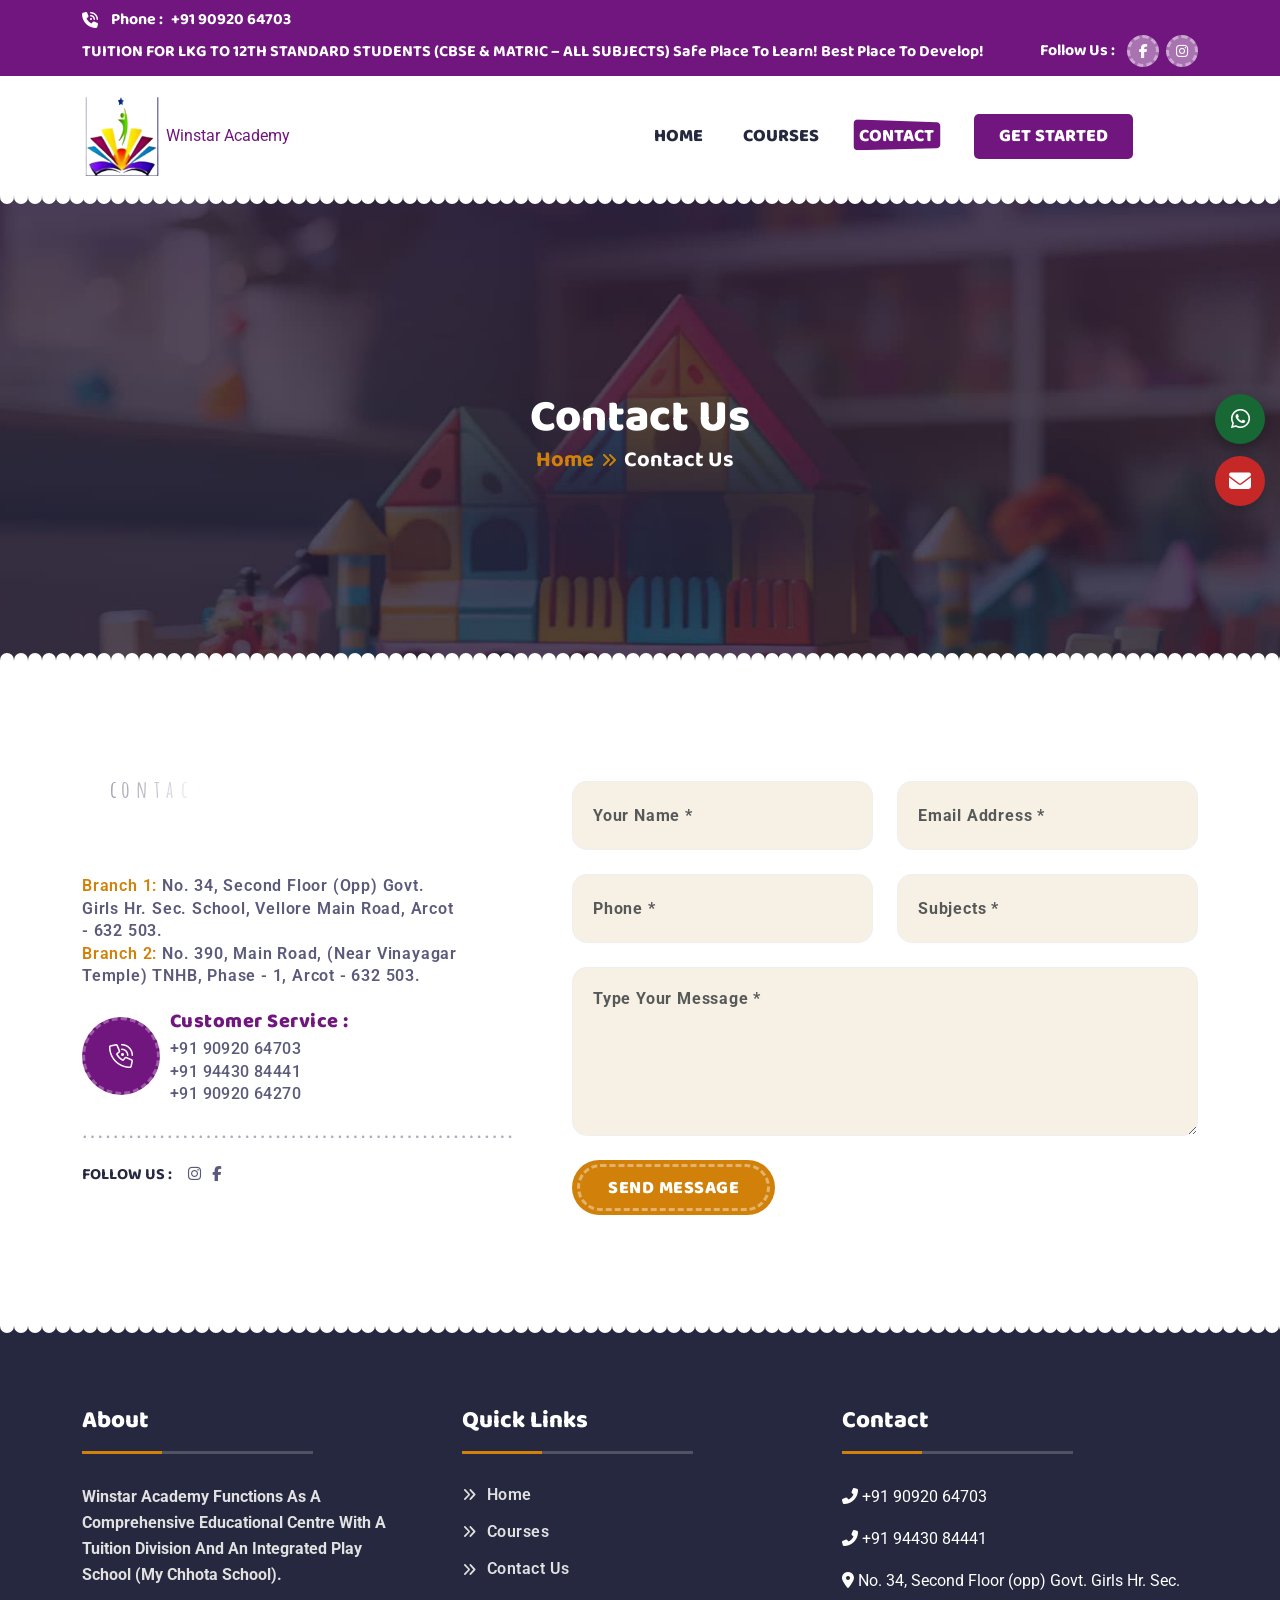
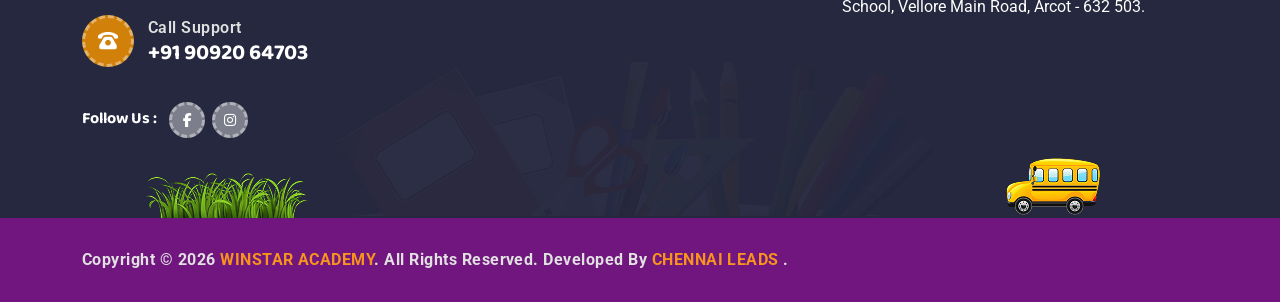
==== commit 5e6bcdf1: "Update contact.html" ====
--- a/contact.html
+++ b/contact.html
@@ -256,7 +256,7 @@
           <div class="row justify-content-between align-items-center">
             <div class="col">
               <div class="vs-header__logo">
-                <a href="index.html"><img src="assets/img/new/logo.png" alt="Toddly" width="80px" class="logo"></a>
+                <a href="index.html"><img src="assets/img/new/logo.png" alt="Toddly" width="80px" class="logo"> Winstar Academy</a>
               </div>
             </div>
             <div class="col-auto">
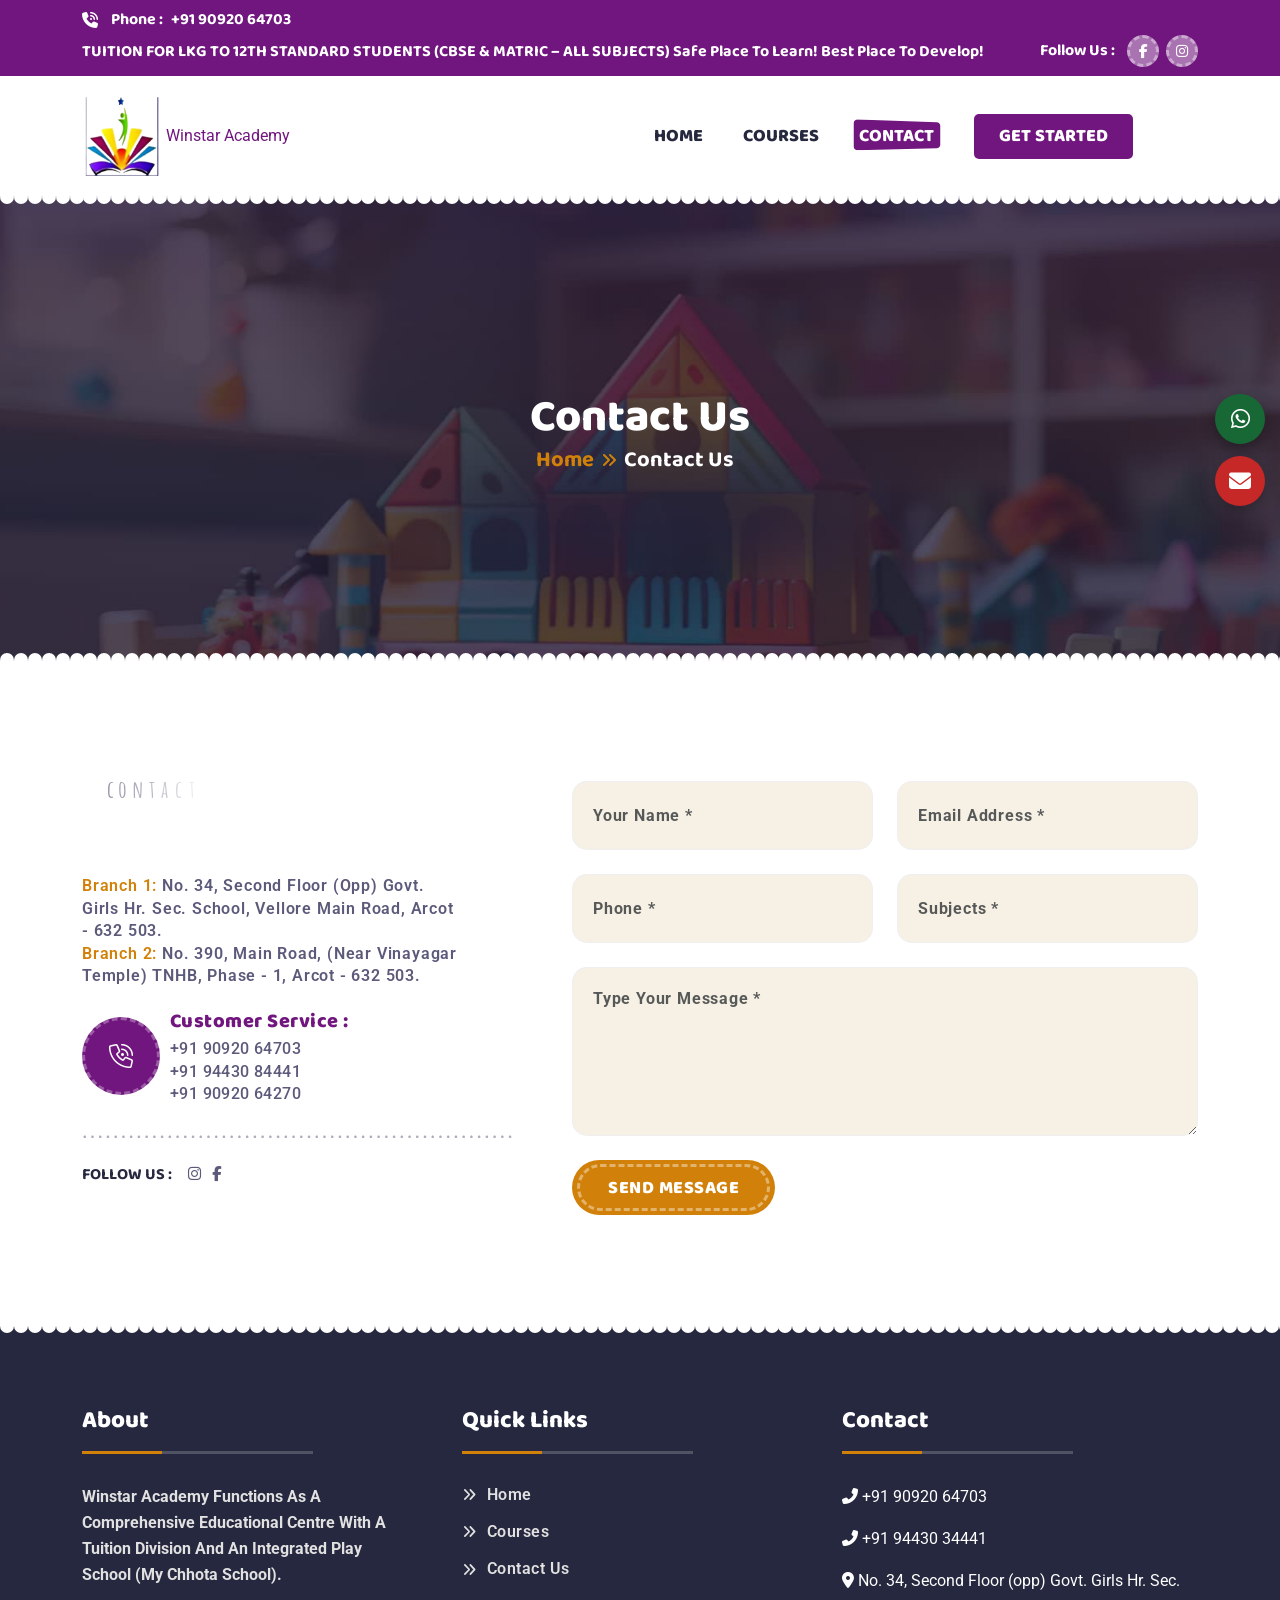
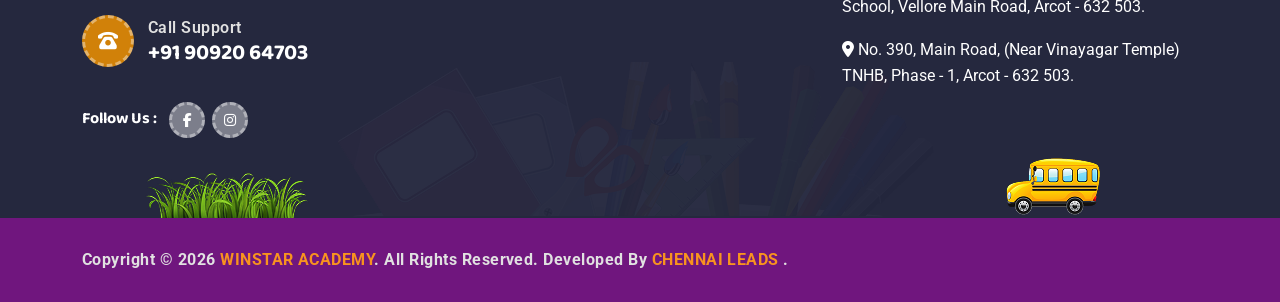
==== commit 84a2c97f: "Update contact.html" ====
--- a/contact.html
+++ b/contact.html
@@ -424,7 +424,7 @@
   </section>
 
 
-  <div class="vs-footer bg-title">
+   <div class="vs-footer bg-title">
     <div class="vs-footer__top z-index-common space-extra-top space-extra-bottom">
       <img src="assets/img/footer/footer-element-1.png" alt="Footer Element" class="vs-footer__ele1 wow animate__fadeInLeft" data-wow-delay="0.25s">
       <img src="assets/img/footer/footer-element-2.png" alt="Footer Element" class="vs-footer__ele2">
@@ -481,12 +481,15 @@
                 <i class="fas fa-phone-alt"></i> <a style="color: white;" href="tel:+919092064703">+91 90920 64703</a>
             </p>
             <p>
-                <i class="fas fa-phone-alt"></i> <a style="color: white;" href="tel:+919443084441">+91 94430 84441</a>
+                <i class="fas fa-phone-alt"></i> <a style="color: white;" href="tel:+919443034441">+91 94430 34441</a>
             </p>
           
               <p>
                 <i class="fas fa-map-marker-alt"></i> <a style="color: white;" href="#">No. 34, Second Floor (opp) Govt. Girls Hr. Sec. School, Vellore Main Road, Arcot - 632 503.</a>
             </p>
+			 <p>
+                <i class="fas fa-map-marker-alt"></i> <a style="color: white;" href="#"> No. 390, Main Road, (Near Vinayagar Temple) TNHB, Phase - 1, Arcot - 632 503.</a>
+            </p>
             </div>
         
     </div>
@@ -501,14 +504,13 @@
       <div class="container">
         <div class="row gy-3 gx-5 align-items-center justify-content-center justify-content-lg-between flex-column-reverse flex-lg-row">
           <div class="col-md-auto">
-           <p class="vs-footer__copyright mb-0">
+            <p class="vs-footer__copyright mb-0">
   Copyright © <span class="year"></span>
   <a href="#">Winstar Academy</a>. All Rights Reserved. Developed By
   <a href="https://chennaileads.com/" target="_blank" rel="noopener noreferrer">
     Chennai Leads
   </a>.
 </p>
-
           </div>
           <div class="col-md-auto">
            
@@ -516,6 +518,7 @@
         </div>
       </div>
     </div>
+  </div>
  
   <!--********************************
 			Back To Top  
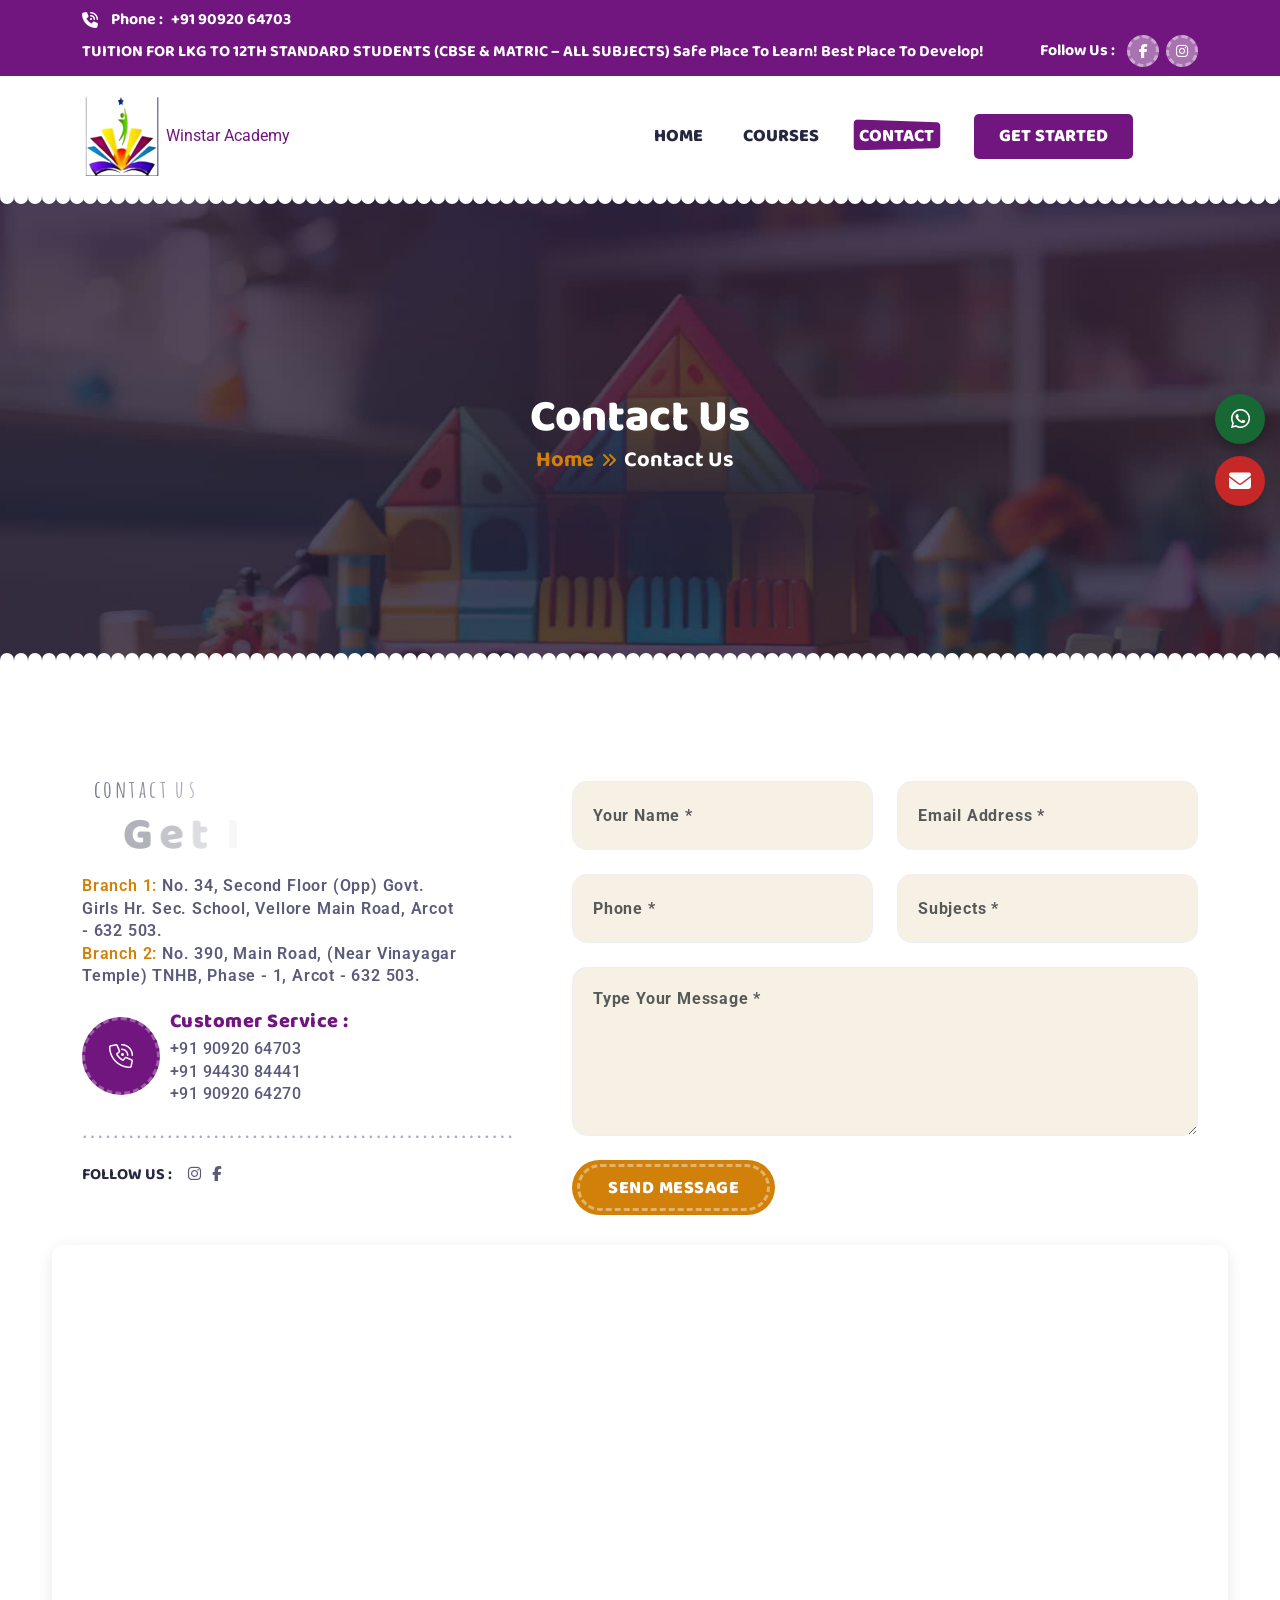
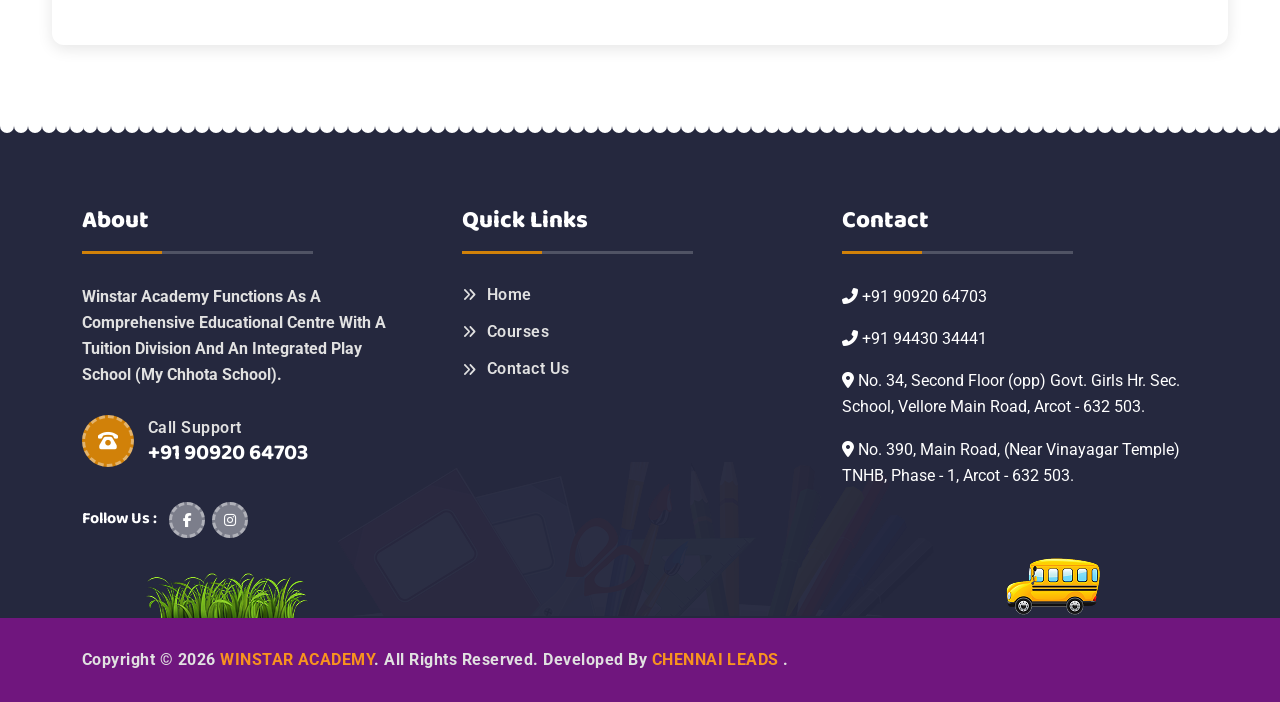
==== commit 92d48e57: "Update contact.html" ====
--- a/contact.html
+++ b/contact.html
@@ -41,6 +41,20 @@
   <!-- Theme Custom CSS -->
   <link rel="stylesheet" href="assets/css/style.css">
   <style>
+	  .map-container {
+  position: relative;
+  width: 100%;
+  height: 400px;
+  border-radius: 12px;
+  overflow: hidden;
+  box-shadow: 0 4px 15px rgba(0,0,0,0.1);
+}
+
+.map-container iframe {
+  width: 100%;
+  height: 100%;
+  border: 0;
+}
  .floating-contact {
   position: fixed;
   right: 15px;
@@ -419,6 +433,14 @@
           </form>
           <p class="form-messages mb-0 mt-3"></p>
         </div>
+		  <div class="map-container">
+  <iframe 
+    src="https://www.google.com/maps/embed?pb=!1m17!1m12!1m3!1d3889.10704266998!2d79.30110137507522!3d12.900837987408059!2m3!1f0!2f0!3f0!3m2!1i1024!2i768!4f13.1!3m2!1m1!2zMTLCsDU0JzAzLjAiTiA3OcKwMTgnMTMuMiJF!5e0!3m2!1sen!2sin!4v1774614133363!5m2!1sen!2sin"
+    allowfullscreen=""
+    loading="lazy"
+    referrerpolicy="no-referrer-when-downgrade">
+  </iframe>
+</div>
       </div>
     </div>
   </section>
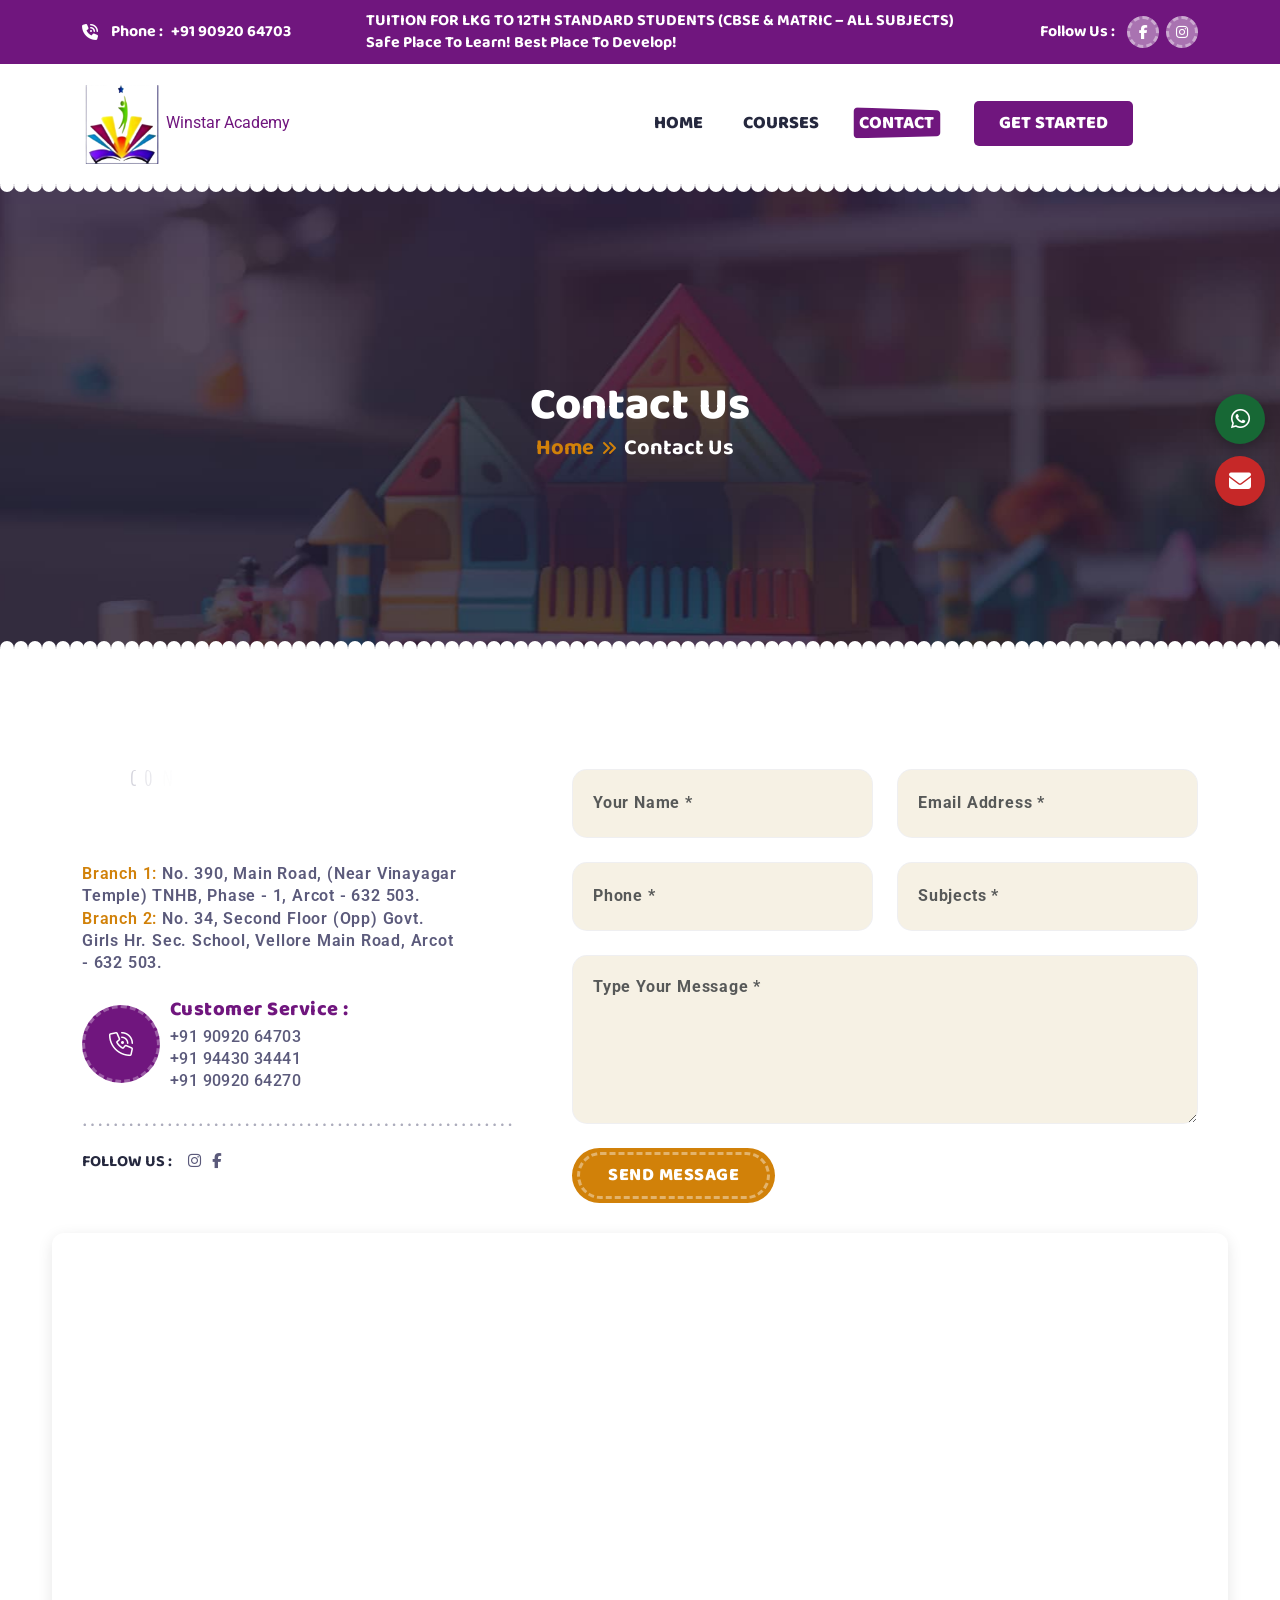
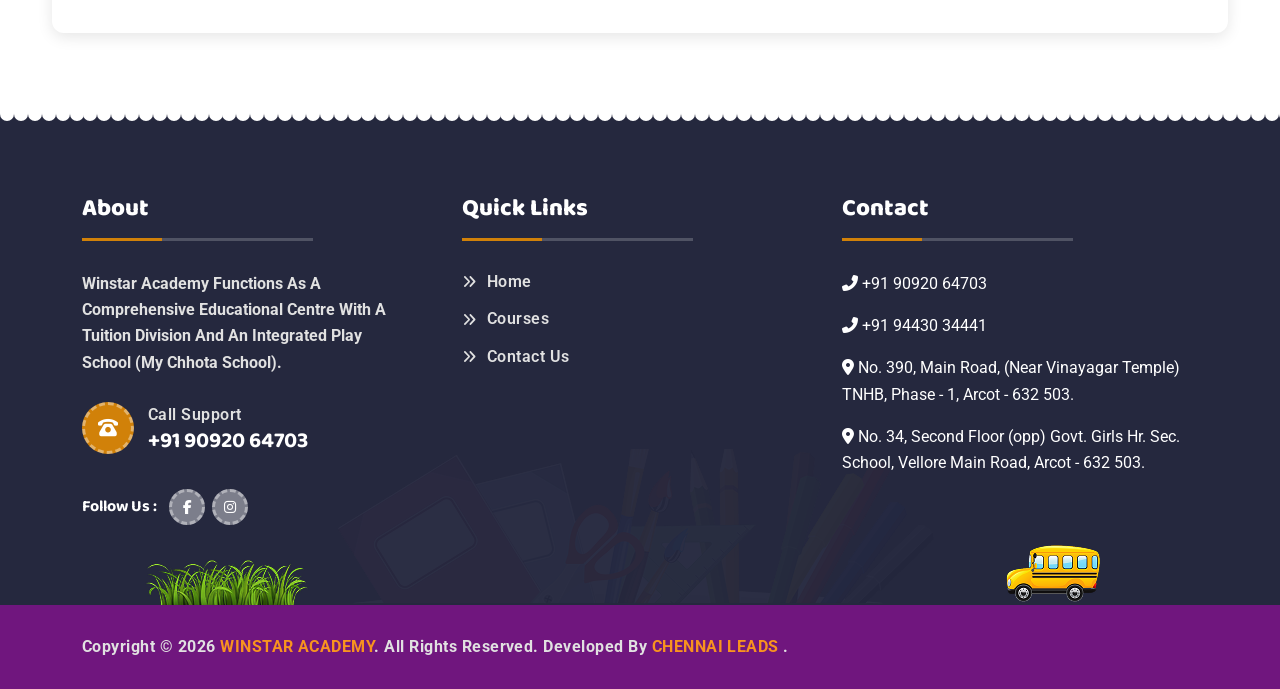
==== commit b4774190: "Update contact.html" ====
--- a/contact.html
+++ b/contact.html
@@ -246,7 +246,7 @@
 			 <div class="col-lg-auto">
             <div class="social-style">
               <span class="social-style__label">TUITION FOR LKG TO 12TH STANDARD STUDENTS
-(CBSE & MATRIC – ALL SUBJECTS)
+(CBSE & MATRIC – ALL SUBJECTS)<br/>
 Safe Place To Learn!                                                                                  Best Place To Develop!
 </span>
              
@@ -368,9 +368,10 @@
             </div>
           </div>
           <div class="contact-info mb-20 wow animate__fadeInUp" data-wow-delay="0.45s">
-            <span>Branch 1:</span>  No. 34, Second Floor (opp) Govt. Girls Hr. Sec. School, Vellore Main Road, Arcot - 632 503.
+			            <span>  Branch 1:</span> No. 390, Main Road, (Near Vinayagar Temple) TNHB, Phase - 1, Arcot - 632 503.
+
 <br>
-          <span>  Branch 2:</span> No. 390, Main Road, (Near Vinayagar Temple) TNHB, Phase - 1, Arcot - 632 503.
+            <span>Branch 2:</span>  No. 34, Second Floor (opp) Govt. Girls Hr. Sec. School, Vellore Main Road, Arcot - 632 503.
           </div>
           <div class="mb-20">
             <div class="address-info wow animate__fadeInUp" data-wow-delay="0.55s">
@@ -380,7 +381,7 @@
               <div class="address-info__content">
                 <span>Customer Service :</span>
                 <a href="tel:+919092064703">+91 90920 64703</a><br>
-                <a href="tel:+919443084441">+91 94430 84441</a><br>
+                <a href="tel:+919443034441">+91 94430 34441</a><br>
                    <a href="tel:+919092064270">+91 90920 64270</a>
               </div>
             </div>
@@ -505,13 +506,13 @@
             <p>
                 <i class="fas fa-phone-alt"></i> <a style="color: white;" href="tel:+919443034441">+91 94430 34441</a>
             </p>
-          
+          <p>
+                <i class="fas fa-map-marker-alt"></i> <a style="color: white;" href="#"> No. 390, Main Road, (Near Vinayagar Temple) TNHB, Phase - 1, Arcot - 632 503.</a>
+            </p>
               <p>
                 <i class="fas fa-map-marker-alt"></i> <a style="color: white;" href="#">No. 34, Second Floor (opp) Govt. Girls Hr. Sec. School, Vellore Main Road, Arcot - 632 503.</a>
             </p>
-			 <p>
-                <i class="fas fa-map-marker-alt"></i> <a style="color: white;" href="#"> No. 390, Main Road, (Near Vinayagar Temple) TNHB, Phase - 1, Arcot - 632 503.</a>
-            </p>
+			 
             </div>
         
     </div>
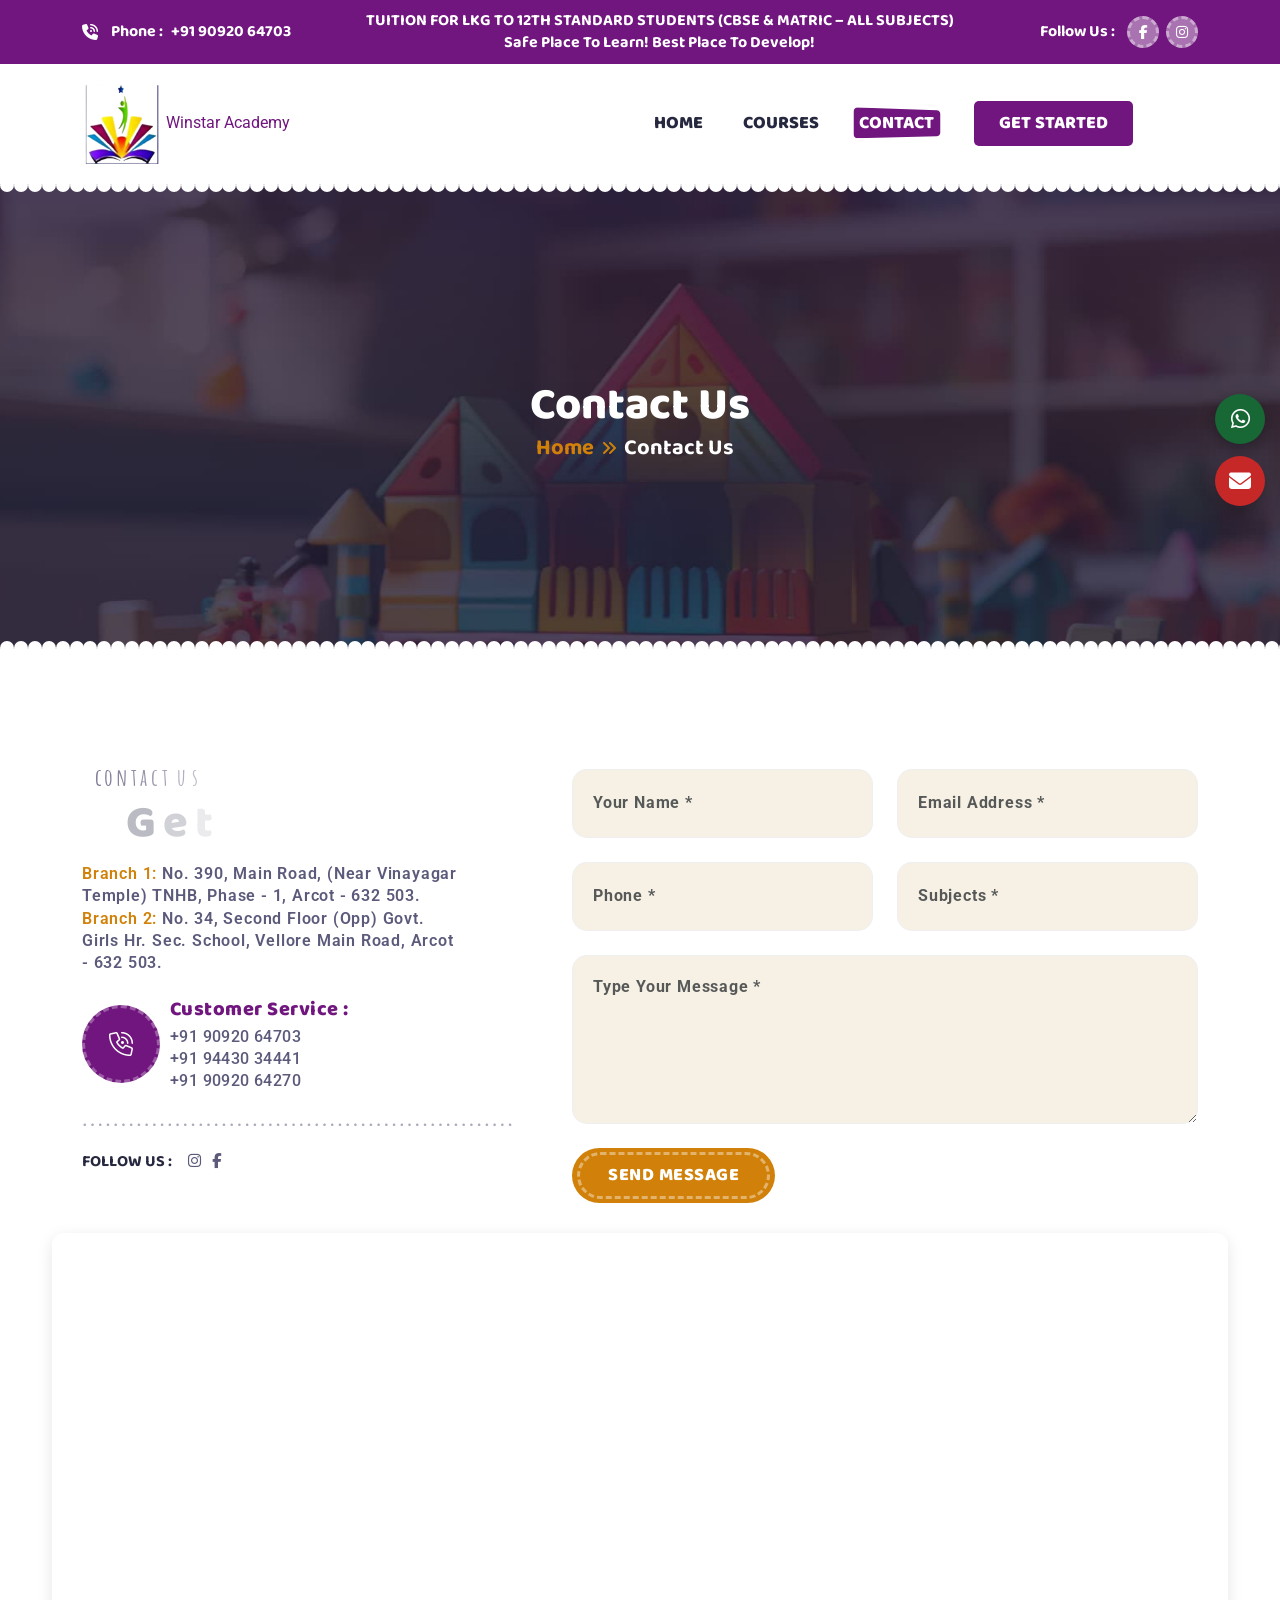
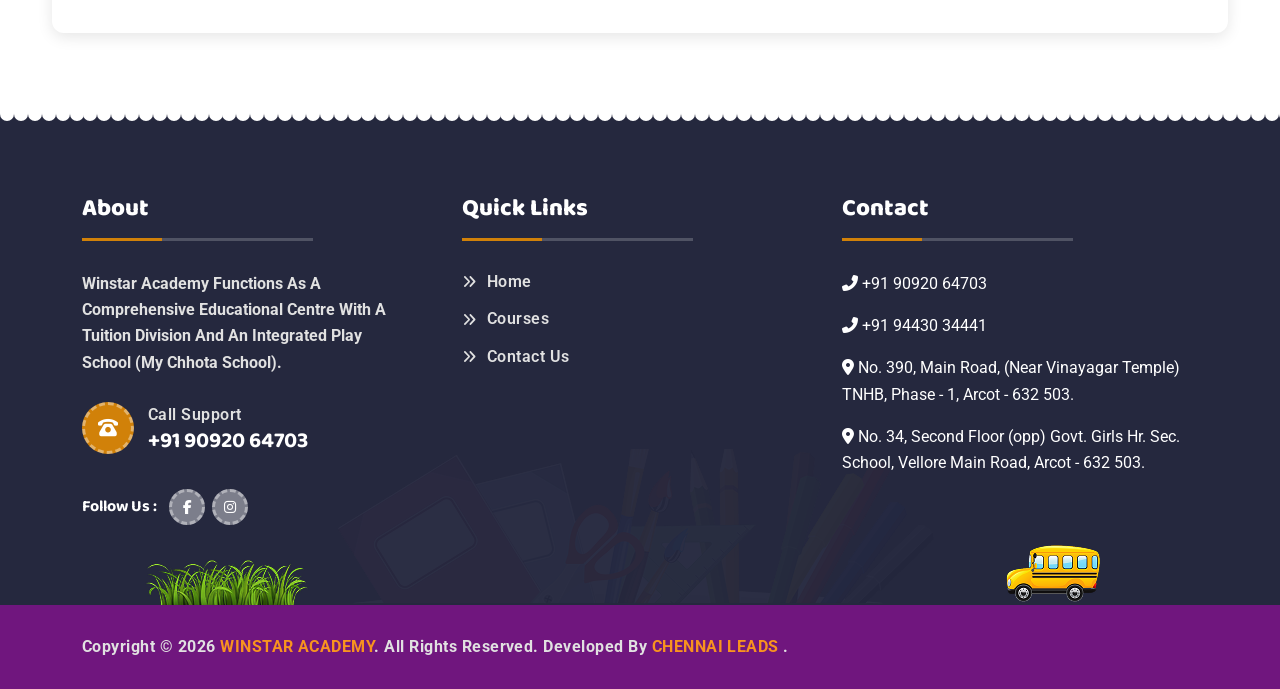
==== commit ba415f82: "Update contact.html" ====
--- a/contact.html
+++ b/contact.html
@@ -245,9 +245,10 @@
           </div>
 			 <div class="col-lg-auto">
             <div class="social-style">
-              <span class="social-style__label">TUITION FOR LKG TO 12TH STANDARD STUDENTS
-(CBSE & MATRIC – ALL SUBJECTS)<br/>
-Safe Place To Learn!                                                                                  Best Place To Develop!
+             <span class="social-style__label" style="display:block; text-align:center;">
+  TUITION FOR LKG TO 12TH STANDARD STUDENTS
+  (CBSE & MATRIC – ALL SUBJECTS)<br/>
+  Safe Place To Learn! Best Place To Develop!
 </span>
              
        
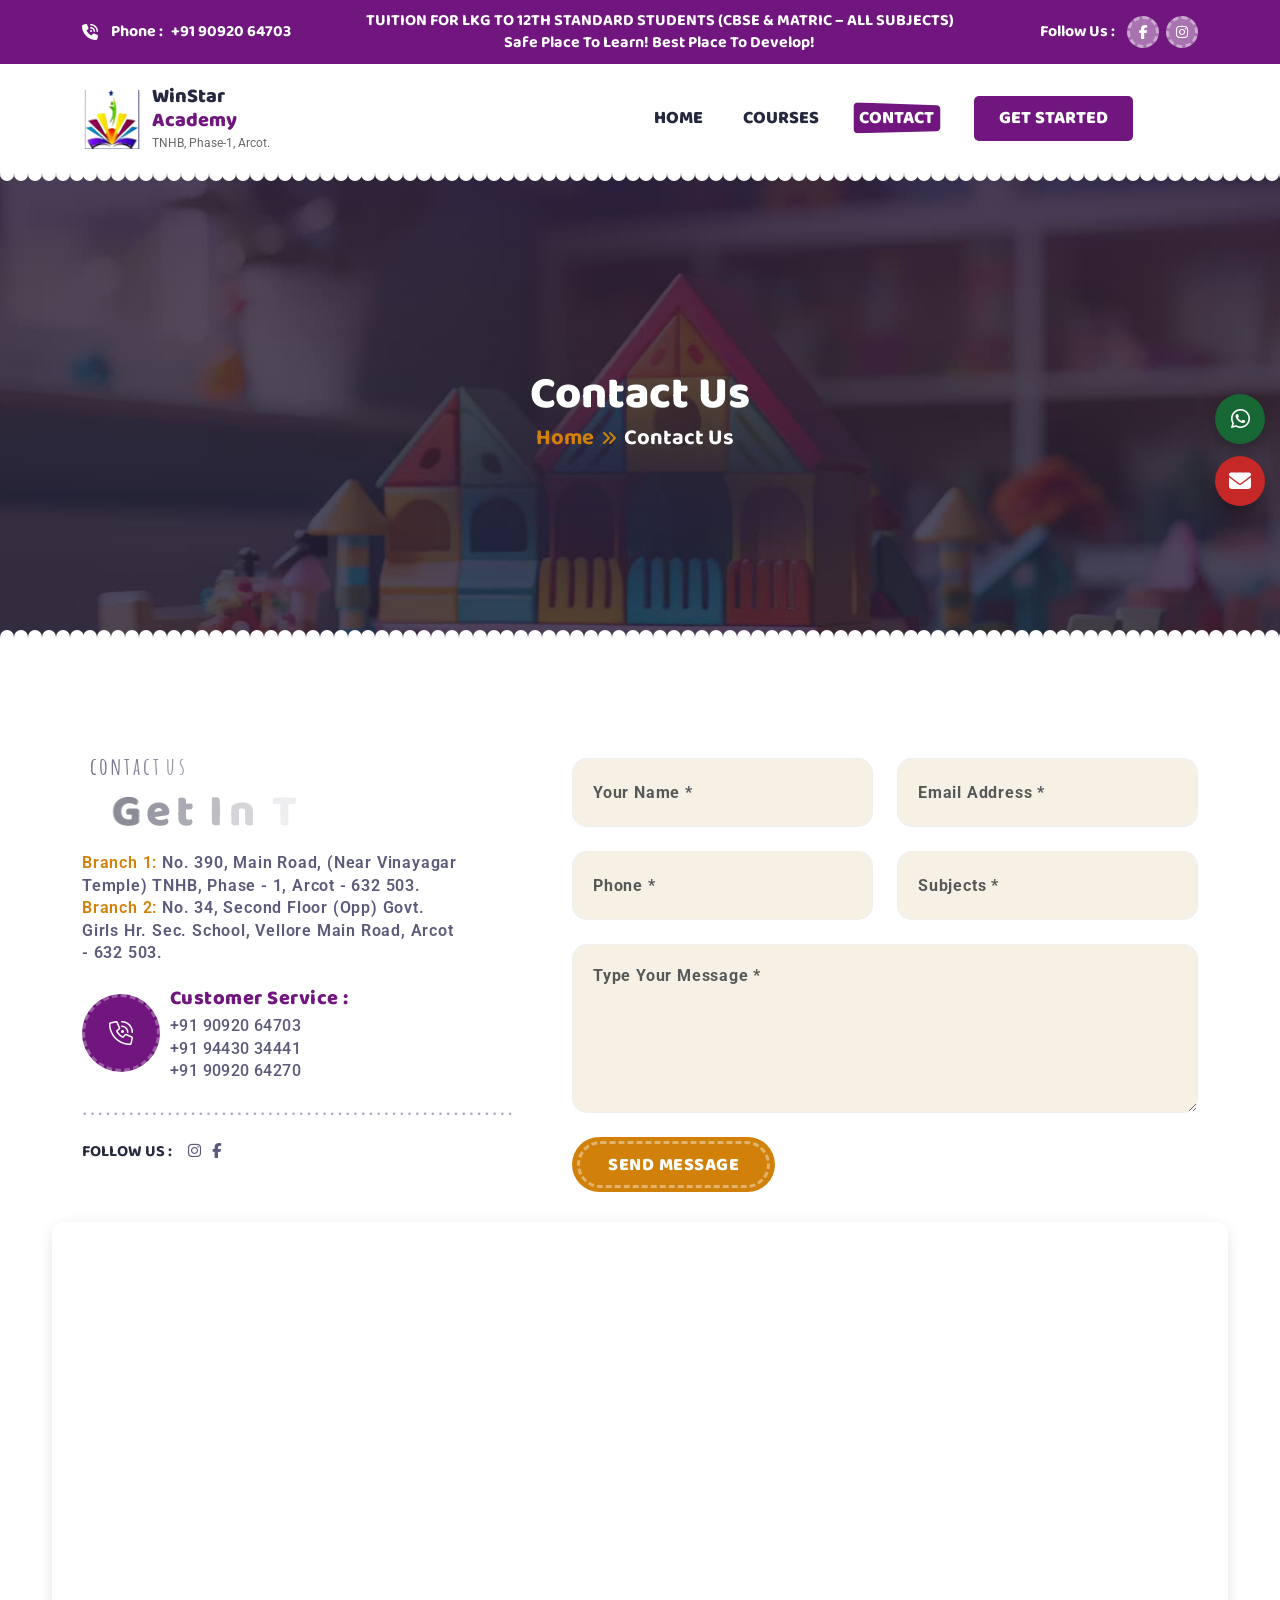
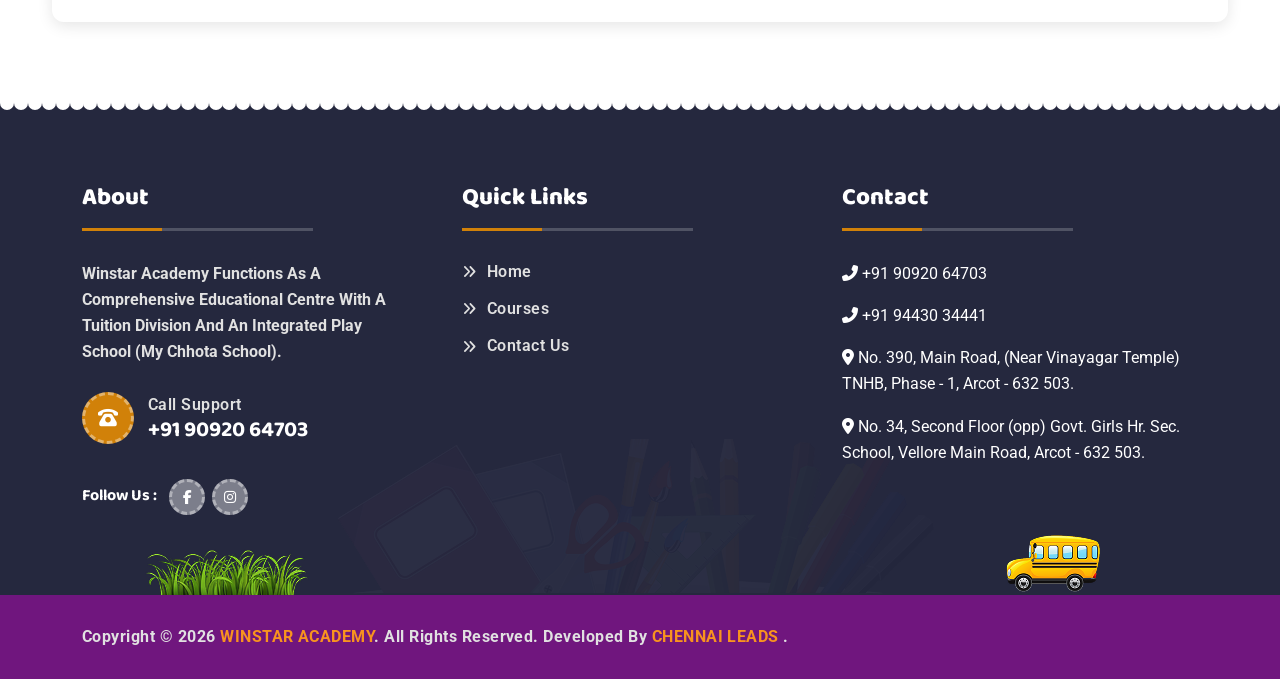
==== commit e4ae00ad: "Update contact.html" ====
--- a/contact.html
+++ b/contact.html
@@ -129,6 +129,33 @@
 .enquiry-btn:hover {
   background: #c92f3c;
 }
+	  	  .logo-wrap {
+  display: flex;
+  align-items: center;   /* vertically align */
+  gap: 10px;             /* space between logo & text */
+  text-decoration: none;
+}
+
+.logo {
+  width: 60px;           /* slightly controlled size */
+}
+
+.logo-text h1 {
+  font-size: 20px;       /* slightly smaller */
+  margin: 0;
+  line-height: 1.2;
+}
+
+.logo-text h1 span {
+  display: block;        /* puts "Academy" below */
+  font-size: 20px;
+}
+
+.sub-text {
+  font-size: 12px;
+  margin: 2px 0 0;
+  color: #666;
+}
 </style>
 
 </head>
@@ -245,7 +272,7 @@
           </div>
 			 <div class="col-lg-auto">
             <div class="social-style">
-             <span class="social-style__label" style="display:block; text-align:center;">
+                <span class="social-style__label" style="display:block; text-align:center;">
   TUITION FOR LKG TO 12TH STANDARD STUDENTS
   (CBSE & MATRIC – ALL SUBJECTS)<br/>
   Safe Place To Learn! Best Place To Develop!
@@ -271,7 +298,16 @@
           <div class="row justify-content-between align-items-center">
             <div class="col">
               <div class="vs-header__logo">
-                <a href="index.html"><img src="assets/img/new/logo.png" alt="Toddly" width="80px" class="logo"> Winstar Academy</a>
+               <a href="index.html" class="logo-wrap">
+    <img src="assets/img/new/logo.png" alt="Toddly" class="logo">
+
+    <div class="logo-text">
+        <h1 class="vs-hero__title--main">
+            WinStar <span>Academy</span>
+        </h1>
+        <p class="sub-text">TNHB, Phase-1, Arcot.</p>
+    </div>
+</a>
               </div>
             </div>
             <div class="col-auto">
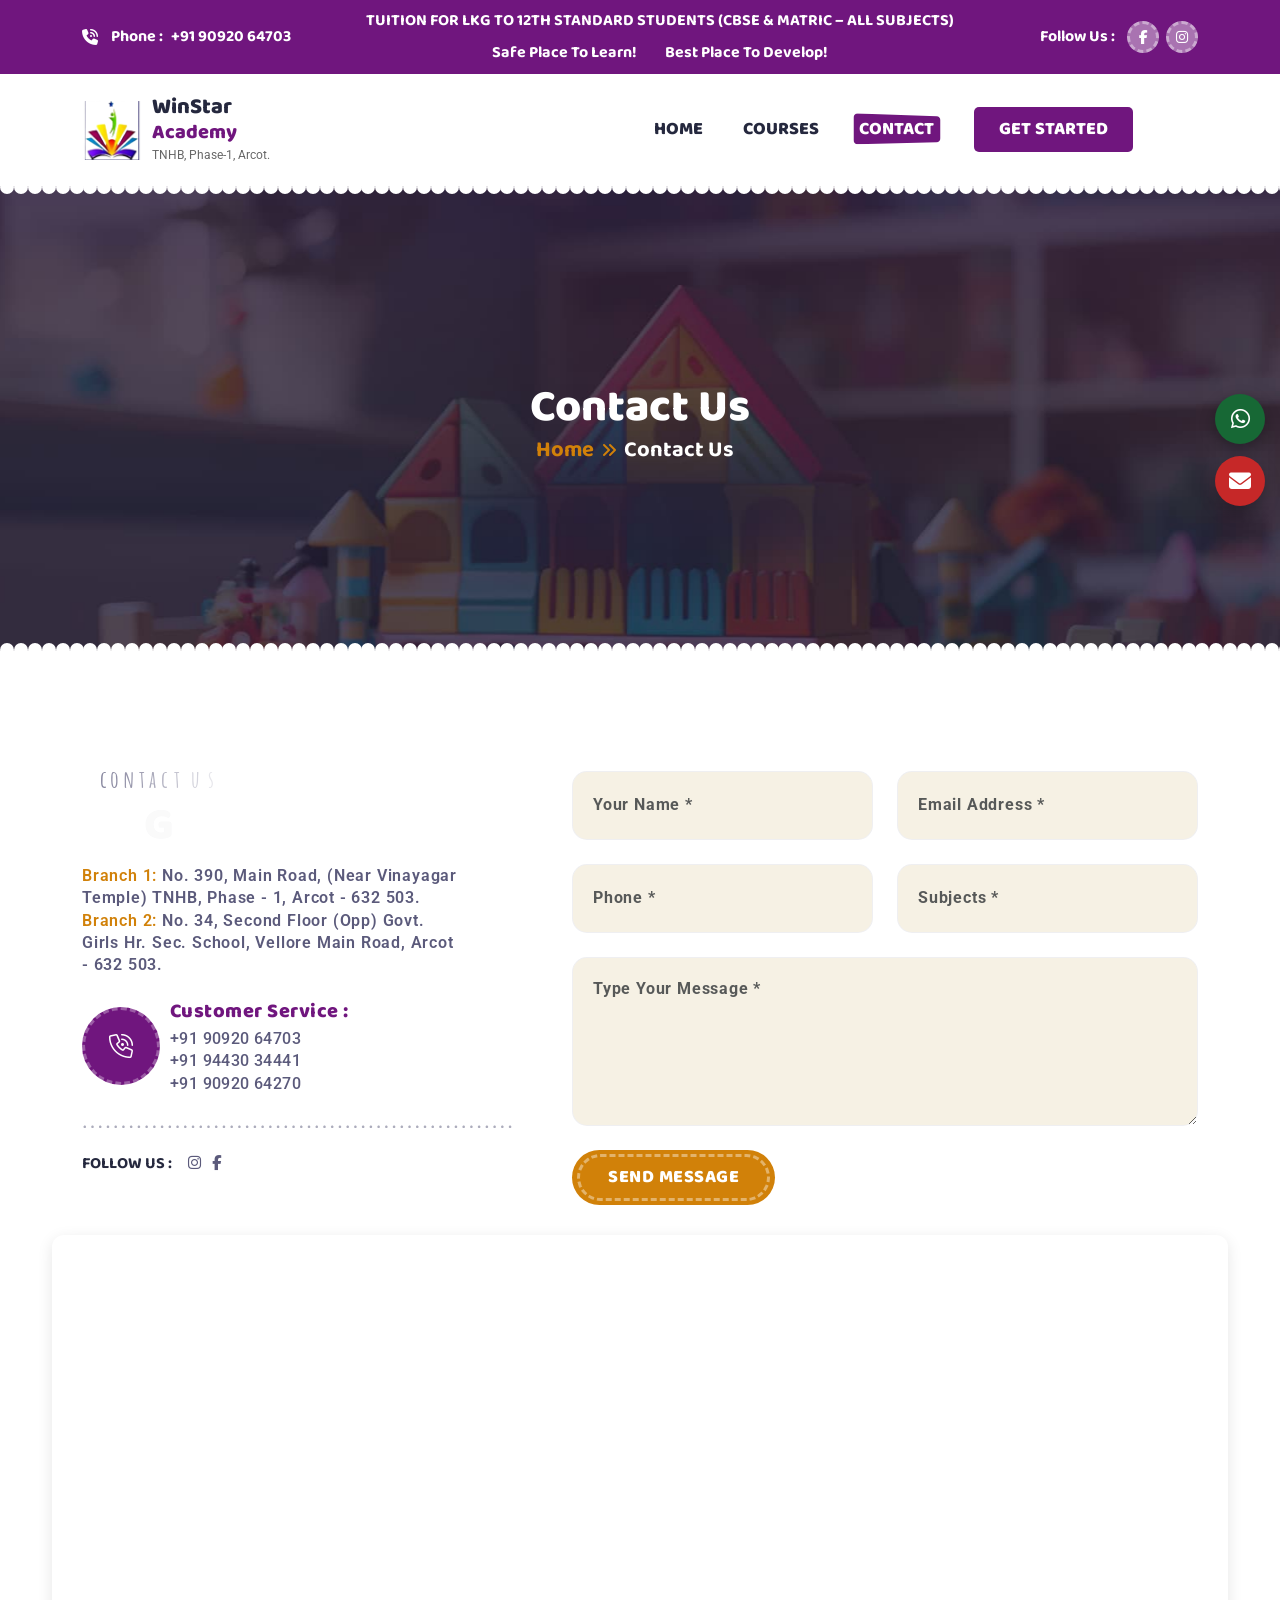
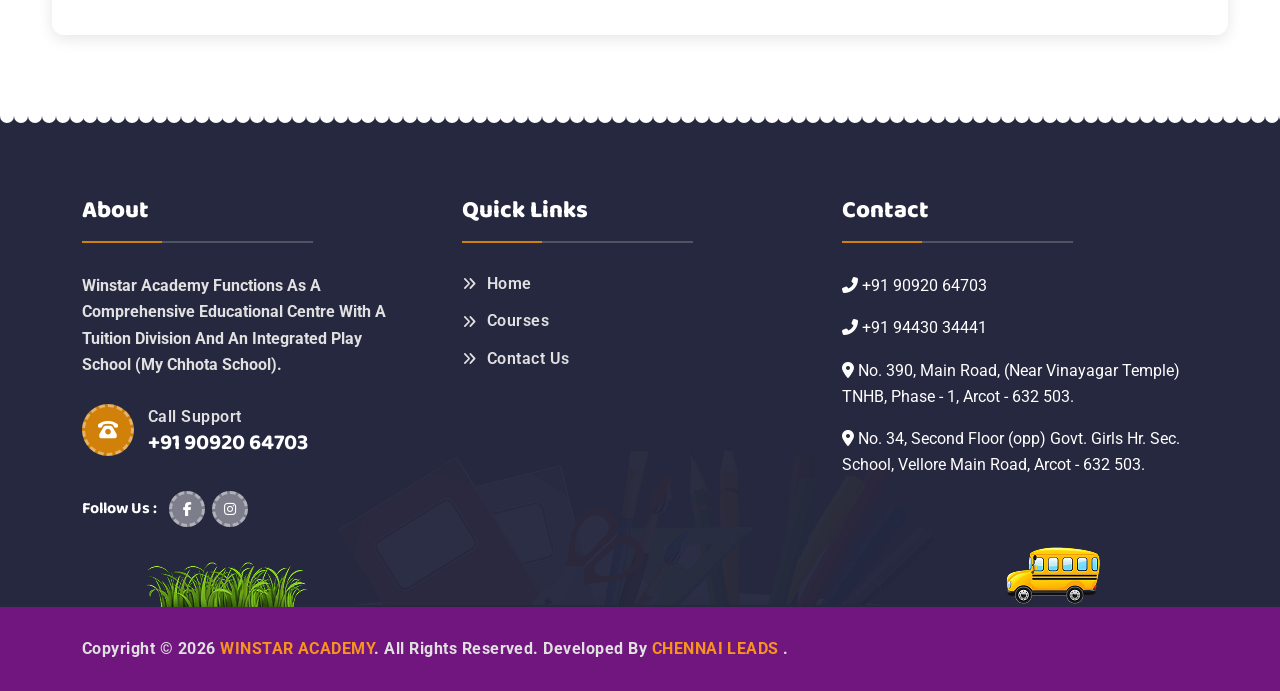
==== commit 62622d1d: "Update contact.html" ====
--- a/contact.html
+++ b/contact.html
@@ -141,7 +141,7 @@
 }
 
 .logo-text h1 {
-  font-size: 20px;       /* slightly smaller */
+  font-size: 22px;       /* slightly smaller */
   margin: 0;
   line-height: 1.2;
 }
@@ -272,11 +272,14 @@
           </div>
 			 <div class="col-lg-auto">
             <div class="social-style">
-                <span class="social-style__label" style="display:block; text-align:center;">
+                 <span class="social-style__label" style="display:block; text-align:center;">
   TUITION FOR LKG TO 12TH STANDARD STUDENTS
   (CBSE & MATRIC – ALL SUBJECTS)<br/>
-  Safe Place To Learn! Best Place To Develop!
-</span>
+
+  <span style="display:block; margin-top:10px;">
+    <span style="margin-right:25px;">Safe Place To Learn!</span>
+    Best Place To Develop!
+  </span>
              
        
             </div>
